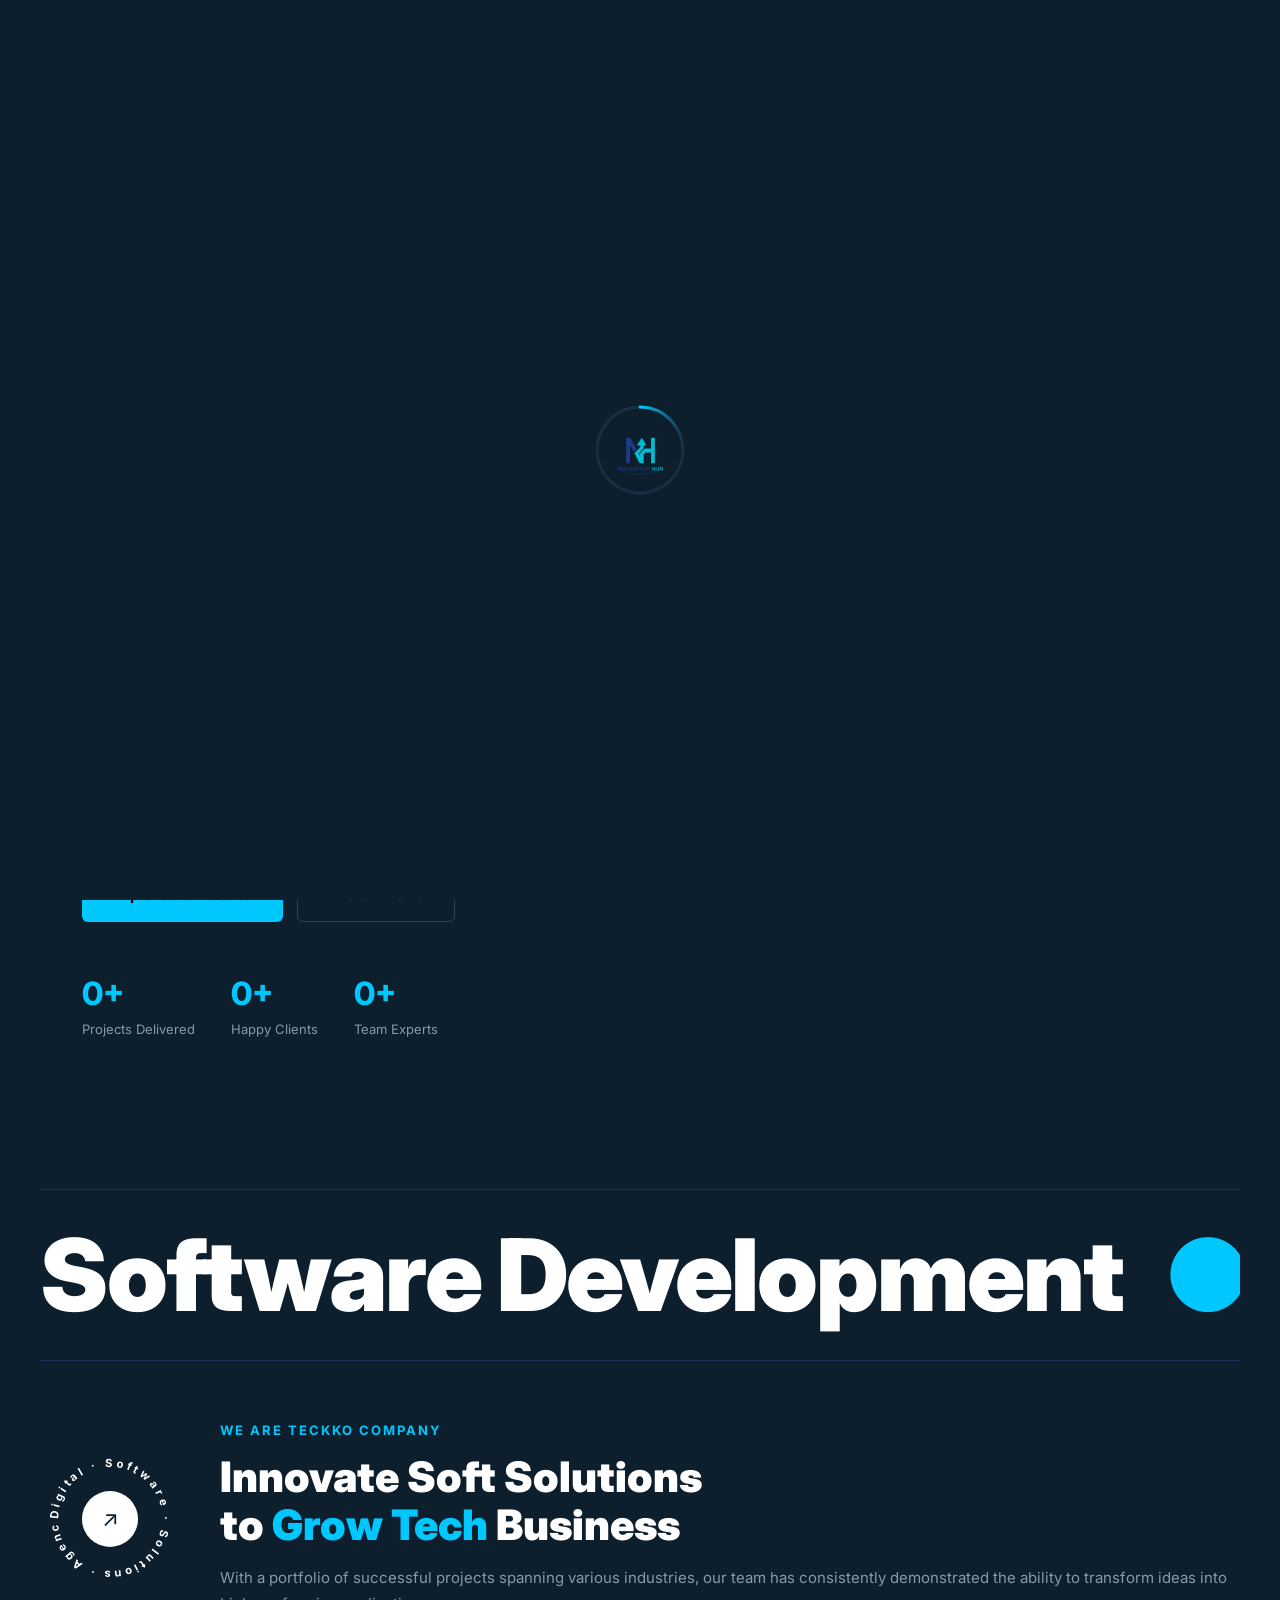
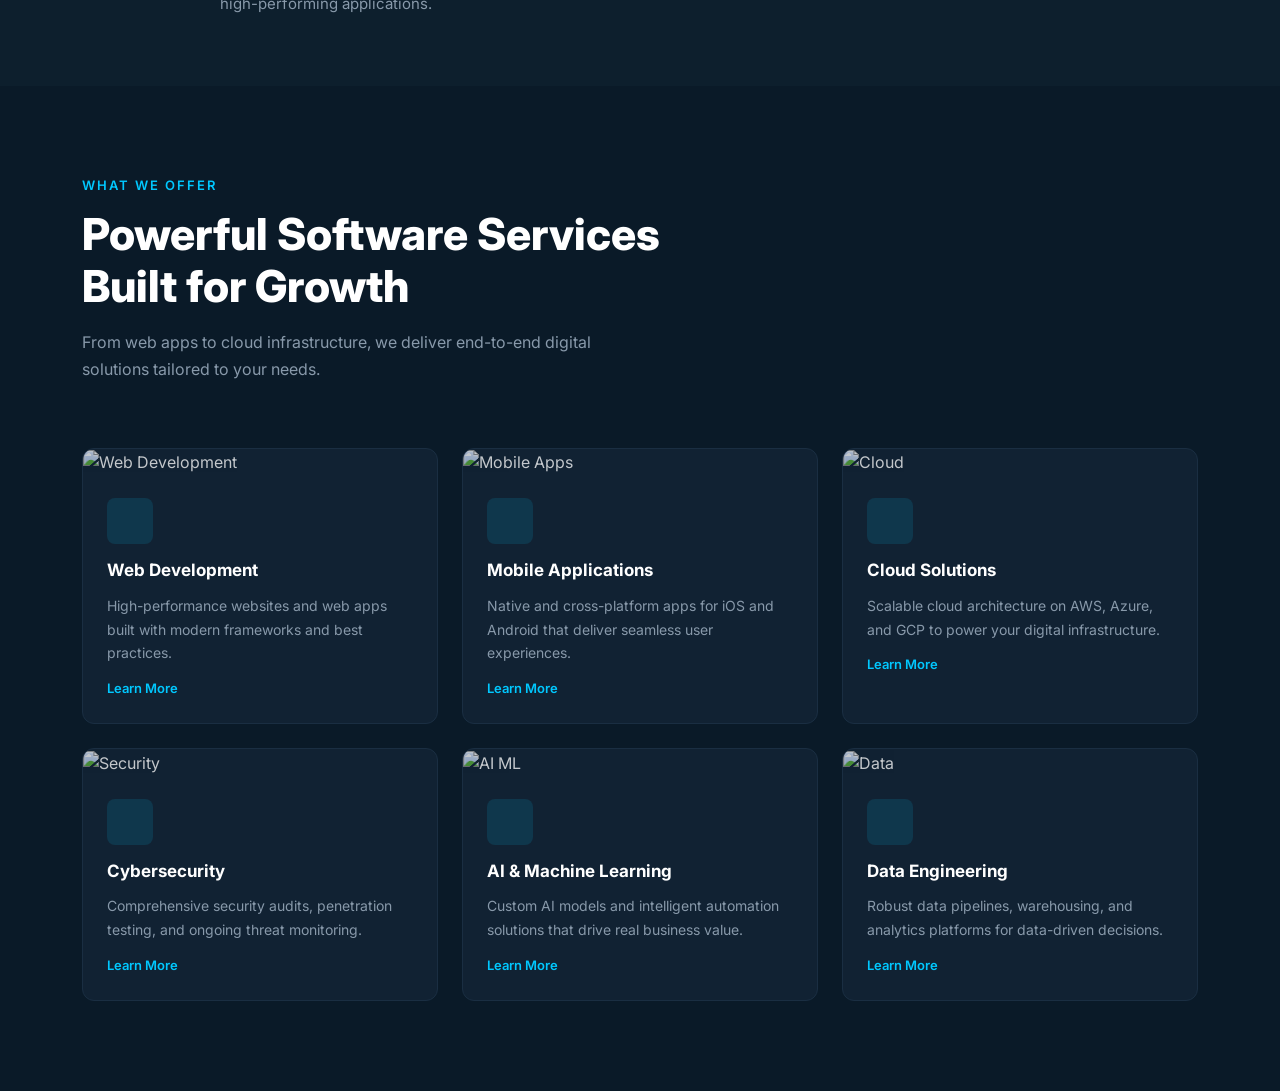
==== Home section/home.html @ bf0d8e9a "work on going" ====
<!DOCTYPE html>
<html lang="en">

<head>
    <meta charset="UTF-8">
    <meta name="viewport" content="width=device-width, initial-scale=1.0">
    <title>NovaStackhub – NextGen Software Innovators</title>
    <link rel="stylesheet" href="https://cdn.jsdelivr.net/npm/bootstrap@5.3.2/dist/css/bootstrap.min.css">
    <link rel="stylesheet" href="https://cdnjs.cloudflare.com/ajax/libs/tabler-icons/3.2.0/tabler-icons.min.css">
    <link href="https://fonts.googleapis.com/css2?family=Inter:wght@300;400;500;600;700&display=swap" rel="stylesheet">
    <link rel="stylesheet" href="home.css">
</head>

<body>
    <!-- LOADER -->
    <div id="loader">
        <div class="loader-ring">
            <svg width="96" height="96" viewBox="0 0 96 96">
                <defs>
                    <linearGradient id="rg" x1="0%" y1="0%" x2="100%" y2="0%">
                        <stop offset="0%" stop-color="#00c8ff" />
                        <stop offset="100%" stop-color="#00c8ff" stop-opacity="0" />
                    </linearGradient>
                </defs>
                <circle cx="48" cy="48" r="43" fill="none" stroke="#1a2e42" stroke-width="3" />
                <path d="M 48 5 A 43 43 0 0 1 91 48" fill="none" stroke="url(#rg)" stroke-width="3"
                    stroke-linecap="round" />
            </svg>
            <div class="loader-logo">
                <i class="ti ti-bolt"></i>
                <img src="logo.png" alt="NovaStackhub Logo" style="height: 75px; width: 75px; object-fit: contain;">
            </div>
        </div>
    </div>

    <!-- SIDE ICONS -->
    <div class="side-icons">
        <a href="#" class="side-icon-btn"><i class="ti ti-book"></i></a>
        <a href="#" class="side-icon-btn"><i class="ti ti-wifi"></i></a>
        <a href="#" class="side-icon-btn"><i class="ti ti-layout-grid"></i></a>
        <a href="#" class="side-icon-btn"><i class="ti ti-message-circle"></i></a>
    </div>

    <!-- TOP BAR -->
    <div id="topbar">
        <div class="container">
            <div class="d-flex justify-content-between align-items-center flex-wrap gap-2">
                <div class="d-flex gap-4 flex-wrap">
                    <span><i class="ti ti-map-pin me-1"></i>55 Main Street, Karachi, Pakistan</span>
                    <a href="https://infonovastackhub.com"><i class="ti ti-mail me-1"></i>infonovastackhub@gmail.com</a>
                    <a href="tel:+11234568899"><i class="ti ti-phone me-1"></i>+1 (123) 456 889</a>
                </div>
                <div class="d-flex gap-3 align-items-center">
                    <a href="#">Help</a><a href="#">Support</a><a href="#">FAQs</a>
                    <a href="#"><i class="ti ti-brand-facebook"></i></a>
                    <a href="#"><i class="ti ti-brand-x"></i></a>
                    <a href="#"><i class="ti ti-brand-linkedin"></i></a>
                    <a href="#"><i class="ti ti-brand-youtube"></i></a>
                </div>
            </div>
        </div>
    </div>

    <!-- NAVBAR -->
    <nav class="navbar navbar-expand-lg sticky-top">
        <div class="container">
            <a class="navbar-brand" href="#">
                <img src="logo.png" alt="NovaStackhub Logo"
                    style="height: 100px; width: auto; object-fit: contain; margin-right: 10px;">
                <span class="brand-text">NovaStackhub</span>
            </a>
            <button class="navbar-toggler" type="button" data-bs-toggle="collapse" data-bs-target="#navMenu">
                <span class="navbar-toggler-icon"></span>
            </button>
            <div class="collapse navbar-collapse" id="navMenu">
                <ul class="navbar-nav mx-auto">
                    <li class="nav-item"><a class="nav-link active" href="#hero">Home</a></li>
                    <li class="nav-item"><a class="nav-link" href="#about">About Us</a></li>
                    <li class="nav-item dropdown">
                        <a class="nav-link dropdown-toggle" href="#services" data-bs-toggle="dropdown">Services</a>
                        <ul class="dropdown-menu" style="background:#0d1f2d;border:1px solid #1a2e42;">
                            <li><a class="dropdown-item" href="#" style="color:#ccd;font-size:14px;">Web Development</a>
                            </li>
                            <li><a class="dropdown-item" href="#" style="color:#ccd;font-size:14px;">Mobile Apps</a>
                            </li>
                            <li><a class="dropdown-item" href="#" style="color:#ccd;font-size:14px;">Cloud Solutions</a>
                            </li>
                            <li><a class="dropdown-item" href="#" style="color:#ccd;font-size:14px;">Cybersecurity</a>
                            </li>
                        </ul>
                    </li>
                    <li class="nav-item"><a class="nav-link" href="#portfolio">Portfolio</a></li>
                    <li class="nav-item"><a class="nav-link" href="#blog">Blog</a></li>
                    <li class="nav-item"><a class="nav-link" href="#cta">Contact Us</a></li>
                </ul>
                <a href="#cta" class="btn-quote nav-link px-4">CONTACT US &rarr;</a>
            </div>
        </div>
    </nav>

    <!-- HERO -->
    <section id="hero">
        <div class="hero-bg-img"></div>
        <div class="hero-overlay"></div>
        <div class="hero-right-img"></div>
        <div class="container position-relative">
            <div class="row">
                <div class="col-lg-6">
                    <p class="hero-eyebrow fade-up">Welcome to NovaStackhub</p>
                    <h1 class="hero-title fade-up" style="transition-delay:.1s">
                        NextGen Software Innovators<br>and <span class="highlight">DIGITAL SOFT</span> Solutions
                    </h1>
                    <p class="hero-desc fade-up" style="transition-delay:.2s">We build powerful, scalable software
                        products that help businesses transform, grow, and lead in the digital age.</p>
                    <div class="hero-btns fade-up" style="transition-delay:.3s">
                        <button class="btn-primary-c">Explore Services &rarr;</button>
                        <button class="btn-outline-c"><i class="ti ti-player-play me-2"></i>Watch Demo</button>
                    </div>
                    <div class="hero-stats fade-up" style="transition-delay:.4s">
                        <div>
                            <div class="hero-stat-num" id="cnt1">0+</div>
                            <div class="hero-stat-label">Projects Delivered</div>
                        </div>
                        <div>
                            <div class="hero-stat-num" id="cnt2">0+</div>
                            <div class="hero-stat-label">Happy Clients</div>
                        </div>
                        <div>
                            <div class="hero-stat-num" id="cnt3">0+</div>
                            <div class="hero-stat-label">Team Experts</div>
                        </div>
                    </div>
                </div>
            </div>
        </div>
    </section>

    <!-- SCROLLING HEADLINE + ROTATING CIRCLE -->
    <div style="background:#0d1f2d; padding:60px 40px 70px; overflow:hidden;">

        <!-- Marquee Headline -->
        <div
            style="overflow:hidden; white-space:nowrap; border-top:1px solid #1a3050; border-bottom:1px solid #1a3050; padding:10px 0; margin-bottom:60px;">
            <span
                style="display:inline-block; animation:marquee 20s linear infinite; font-size:clamp(52px,9vw,100px); font-weight:900; color:#fff; letter-spacing:-2px;">
                Software Development <span style="color:#00c8ff; margin:0 24px;">●</span> Digital Solutions <span
                    style="color:#00c8ff; margin:0 24px;">●</span> NextGen Technology <span
                    style="color:#00c8ff; margin:0 24px;">●</span> Software Development <span
                    style="color:#00c8ff; margin:0 24px;">●</span> Digital Solutions <span
                    style="color:#00c8ff; margin:0 24px;">●</span> NextGen Technology <span
                    style="color:#00c8ff; margin:0 24px;">●</span>
            </span>
        </div>

        <!-- Circle + Text -->
        <div style="display:flex; align-items:center; gap:40px; flex-wrap:wrap;">
            <div style="position:relative; width:140px; height:140px; flex-shrink:0;">
                <div style="position:absolute; inset:0; animation:spin 9s linear infinite;">
                    <svg width="140" height="140" viewBox="0 0 140 140">
                        <defs>
                            <path id="cp" d="M 70,70 m -52,0 a 52,52 0 1,1 104,0 a 52,52 0 1,1 -104,0" />
                        </defs>
                        <text font-size="11.2" font-family="Inter,sans-serif" font-weight="700" fill="#ffffff"
                            letter-spacing="3.2">
                            <textPath href="#cp">Digital · Software · Solutions · Agency · </textPath>
                        </text>
                    </svg>
                </div>
                <div style="position:absolute; inset:0; display:flex; align-items:center; justify-content:center;">
                    <a href="#"
                        style="width:56px; height:56px; border-radius:50%; background:#fff; display:flex; align-items:center; justify-content:center; font-size:22px; color:#0d1f2d; text-decoration:none;">↗</a>
                </div>
            </div>
            <div style="flex:1; min-width:220px;">
                <div
                    style="font-size:13px; font-weight:700; color:#00c8ff; letter-spacing:2px; text-transform:uppercase; margin-bottom:12px;">
                    We Are Teckko Company</div>
                <div
                    style="font-size:clamp(26px,4vw,42px); font-weight:900; color:#fff; line-height:1.15; margin-bottom:16px;">
                    Innovate Soft Solutions<br>to <span style="color:#00c8ff;">Grow Tech</span> Business</div>
                <div style="font-size:15px; color:#8899aa; line-height:1.7;">With a portfolio of successful projects
                    spanning various industries, our team has consistently demonstrated the ability to transform ideas
                    into high-performing applications.</div>
            </div>
        </div>
    </div>

    <!-- CLIENTS
    <div id="clients">
        <div class="container">
            <div class="d-flex justify-content-between align-items-center flex-wrap gap-4">
                <img src="https://assets.streamlinehq.com/image/private/w_50,h_50,ar_1/f_auto/v1/icons/3/google-hxlxemrfsog5qd3gy7ykml.png/google-ap7owd7tyqa9kklany80e.png?_a=DATAiZAAZAA0"
                    class="client-logo" alt="Google">
                <img src="https://assets.streamlinehq.com/image/private/w_50,h_50,ar_1/f_auto/v1/icons/1/aws-p6uhslxapkcul44oz9p9c.png/aws-gbjt9gv5a2k6sa2slac0u.png?_a=DATAiZAAZAA0"
                    class="client-logo" alt="Amazon">
                <img src="https://assets.streamlinehq.com/image/private/w_50,h_50,ar_1/f_auto/v1/icons/4/microsoft-84ereg2icvdy6lij6v9sm.png/microsoft-jby4c80zpsasr3r6lzf22b.png?_a=DATAiZAAZAA0"
                    class="client-logo" alt="Microsoft" style="height: 70px;">
                <img src=""
                    class="client-logo" alt="Netflix">
                <img src=""
                    class="client-logo" alt="IBM">
                <img src=""
                    class="client-logo" style="height:50px;" alt="Apple">
            </div>
        </div>
    </div> -->

    <!-- SERVICES -->
    <section id="services">
        <div class="container">
            <div class="row mb-5">
                <div class="col-lg-7 fade-up">
                    <p class="section-eyebrow">What We Offer</p>
                    <h2 class="section-title">Powerful Software Services<br>Built for Growth</h2>
                    <p class="section-desc">From web apps to cloud infrastructure, we deliver end-to-end digital
                        solutions tailored to your needs.</p>
                </div>
            </div>
            <div class="row g-4">
                <div class="col-md-6 col-lg-4 fade-up">
                    <div class="service-card">
                        <img src="https://images.unsplash.com/photo-1547658719-da2b51169166?w=600&q=80"
                            class="service-card-img" alt="Web Development">
                        <div class="service-card-body">
                            <div class="service-icon"><i class="ti ti-code"></i></div>
                            <div class="service-title">Web Development</div>
                            <div class="service-desc">High-performance websites and web apps built with modern
                                frameworks and best practices.</div>
                            <a href="#" class="service-link">Learn More <i class="ti ti-arrow-right"></i></a>
                        </div>
                    </div>
                </div>
                <div class="col-md-6 col-lg-4 fade-up" style="transition-delay:.1s">
                    <div class="service-card">
                        <img src="https://images.unsplash.com/photo-1512941937669-90a1b58e7e9c?w=600&q=80"
                            class="service-card-img" alt="Mobile Apps">
                        <div class="service-card-body">
                            <div class="service-icon"><i class="ti ti-device-mobile"></i></div>
                            <div class="service-title">Mobile Applications</div>
                            <div class="service-desc">Native and cross-platform apps for iOS and Android that deliver
                                seamless user experiences.</div>
                            <a href="#" class="service-link">Learn More <i class="ti ti-arrow-right"></i></a>
                        </div>
                    </div>
                </div>
                <div class="col-md-6 col-lg-4 fade-up" style="transition-delay:.2s">
                    <div class="service-card">
                        <img src="https://images.unsplash.com/photo-1544197150-b99a580bb7a8?w=600&q=80"
                            class="service-card-img" alt="Cloud">
                        <div class="service-card-body">
                            <div class="service-icon"><i class="ti ti-cloud"></i></div>
                            <div class="service-title">Cloud Solutions</div>
                            <div class="service-desc">Scalable cloud architecture on AWS, Azure, and GCP to power your
                                digital infrastructure.</div>
                            <a href="#" class="service-link">Learn More <i class="ti ti-arrow-right"></i></a>
                        </div>
                    </div>
                </div>
                <div class="col-md-6 col-lg-4 fade-up" style="transition-delay:.1s">
                    <div class="service-card">
                        <img src="https://images.unsplash.com/photo-1563986768494-4dee2763ff3f?w=600&q=80"
                            class="service-card-img" alt="Security">
                        <div class="service-card-body">
                            <div class="service-icon"><i class="ti ti-shield-lock"></i></div>
                            <div class="service-title">Cybersecurity</div>
                            <div class="service-desc">Comprehensive security audits, penetration testing, and ongoing
                                threat monitoring.</div>
                            <a href="#" class="service-link">Learn More <i class="ti ti-arrow-right"></i></a>
                        </div>
                    </div>
                </div>
                <div class="col-md-6 col-lg-4 fade-up" style="transition-delay:.2s">
                    <div class="service-card">
                        <img src="https://images.unsplash.com/photo-1677442135703-1787eea5ce01?w=600&q=80"
                            class="service-card-img" alt="AI ML">
                        <div class="service-card-body">
                            <div class="service-icon"><i class="ti ti-cpu"></i></div>
                            <div class="service-title">AI & Machine Learning</div>
                            <div class="service-desc">Custom AI models and intelligent automation solutions that drive
                                real business value.</div>
                            <a href="#" class="service-link">Learn More <i class="ti ti-arrow-right"></i></a>
                        </div>
                    </div>
                </div>
                <div class="col-md-6 col-lg-4 fade-up" style="transition-delay:.3s">
                    <div class="service-card">
                        <img src="https://images.unsplash.com/photo-1558494949-ef010cbdcc31?w=600&q=80"
                            class="service-card-img" alt="Data">
                        <div class="service-card-body">
                            <div class="service-icon"><i class="ti ti-database"></i></div>
                            <div class="service-title">Data Engineering</div>
                            <div class="service-desc">Robust data pipelines, warehousing, and analytics platforms for
                                data-driven decisions.</div>
                            <a href="#" class="service-link">Learn More <i class="ti ti-arrow-right"></i></a>
                        </div>
                    </div>
                </div>
            </div>
        </div>
    </section>
<!-- SCROLL PROGRESS BUTTON -->
<div id="scrollProgressBtn" style="position:fixed; bottom:28px; right:28px; width:54px; height:54px; cursor:pointer; z-index:999; display:none;" onclick="handleScrollBtn()">
  <svg width="54" height="54" viewBox="0 0 54 54" style="transform:rotate(-90deg);">
    <circle cx="27" cy="27" r="23" fill="none" stroke="#1a3050" stroke-width="3"/>
    <circle id="pgRing" cx="27" cy="23" r="23" fill="none" stroke="#00c8ff" stroke-width="3"
      stroke-linecap="round" stroke-dasharray="144.5" stroke-dashoffset="144.5"
      style="transition:stroke-dashoffset .1s linear;"/>
    <circle cx="27" cy="27" r="18" fill="#1a2e42"/>
    <path id="pgArrow" d="M27 20 L27 34 M21 26 L27 20 L33 26"
      stroke="#fff" stroke-width="2.2" stroke-linecap="round" stroke-linejoin="round" fill="none"
      style="transform-origin:center; transform:rotate(90deg);"/>
  </svg>
</div>

<script>
  const pgRing = document.getElementById('pgRing');
  const pgArrow = document.getElementById('pgArrow');
  const pgBtn = document.getElementById('scrollProgressBtn');
  const circ = 144.5;
  let pgPct = 0;

  window.addEventListener('scroll', () => {
    const scrollTop = window.scrollY;
    const maxScroll = document.body.scrollHeight - window.innerHeight;
    pgPct = Math.round((scrollTop / maxScroll) * 100);
    pgBtn.style.display = scrollTop > 100 ? 'block' : 'none';
    pgRing.style.strokeDashoffset = circ - (pgPct / 100) * circ;
    pgArrow.setAttribute('d', pgPct >= 95
      ? 'M27 34 L27 20 M21 28 L27 34 L33 28'
      : 'M27 20 L27 34 M21 26 L27 20 L33 26');
  });

  function handleScrollBtn() {
    window.scrollTo({ top: pgPct >= 95 ? 0 : window.scrollY + 400, behavior: 'smooth' });
  }
</script>
    <script src="https://cdn.jsdelivr.net/npm/bootstrap@5.3.2/dist/js/bootstrap.bundle.min.js"></script>
    <script src="home.js"></script>
</body>

</html>
---- Home section/home.css ----
:root {
      --cyan: #00c8ff;
      --bg-dark: #0d1f2d;
      --bg-nav: #0b1a26;
      --bg-card: #112233;
      --text-muted: #8899aa;
      --white: #ffffff;
  }

  * {
      margin: 0;
      padding: 0;
      box-sizing: border-box;
  }

  body {
      font-family: 'Inter', sans-serif;
      background: var(--bg-dark);
      color: var(--white);
      overflow-x: hidden;
  }

  /* LOADER */
  #loader {
      position: fixed;
      inset: 0;
      background: var(--bg-dark);
      display: flex;
      align-items: center;
      justify-content: center;
      z-index: 9999;
      transition: opacity .7s ease, visibility .7s ease;
  }

  #loader.hidden {
      opacity: 0;
      visibility: hidden;
  }

  .loader-ring {
      position: relative;
      width: 96px;
      height: 96px;
      display: flex;
      align-items: center;
      justify-content: center;
  }

  .loader-ring svg {
      position: absolute;
      top: 0;
      left: 0;
      animation: spin 1.4s linear infinite;
  }

  .loader-logo {
      color: var(--cyan);
      font-size: 30px;
  }

  @keyframes spin {
      to {
          transform: rotate(360deg);
      }
  }

  /* TOP BAR */
  #topbar {
      background: #080f17;
      font-size: 13px;
      color: var(--text-muted);
      padding: 8px 0;
      border-bottom: 1px solid #1a2e42;
  }

  #topbar a {
      color: var(--text-muted);
      text-decoration: none;
  }

  #topbar a:hover {
      color: var(--cyan);
  }

  /* NAVBAR */
  .navbar {
      background: var(--bg-nav) !important;
      border-bottom: 1px solid #1a2e42;
      padding: 0;
  }

  .navbar-brand {
      display: flex;
      align-items: center;
      gap: 8px;
      font-weight: 700;
      font-size: 22px;
      color: var(--white) !important;
      padding: 14px 0;
  }

  .brand-icon {
      color: var(--cyan);
      font-size: 26px;
      height: 80px;
      width:
          80px;
  }

  .nav-link {
      color: #ccd !important;
      font-size: 14px;
      font-weight: 500;
      padding: 22px 14px !important;
      position: relative;
  }

  .nav-link.active,
  .nav-link:hover {
      color: var(--cyan) !important;
  }

  .nav-link.active::after {
      content: '';
      position: absolute;
      bottom: 0;
      left: 14px;
      right: 14px;
      height: 3px;
      background: var(--cyan);
      border-radius: 2px 2px 0 0;
  }

  .btn-quote {
      background: var(--cyan);
      color: #000 !important;
      font-weight: 600;
      font-size: 14px;
      border: none;
      border-radius: 6px;
      padding: 10px 22px !important;
      transition: all .2s;
  }

  .btn-quote:hover {
      background: #00aadd;
      transform: translateY(-1px);
  }

  .navbar-toggler {
      border: 1px solid #334455;
  }

  .navbar-toggler-icon {
      filter: invert(1);
  }

  /* HERO */
  #hero {
      min-height: 92vh;
      position: relative;
      overflow: hidden;
      display: flex;
      align-items: center;
  }

  .hero-bg-img {
      position: absolute;
      inset: 0;
      background: url('https://images.unsplash.com/photo-1518770660439-4636190af475?w=1600&q=80') center/cover no-repeat;
      opacity: .08;
  }

  .hero-overlay {
      position: absolute;
      inset: 0;
      background: linear-gradient(90deg, #0d1f2d 55%, transparent 100%);
  }

  .hero-right-img {
      position: absolute;
      right: 0;
      top: 0;
      bottom: 0;
      width: 48%;
      background: url('https://images.unsplash.com/photo-1551434678-e076c223a692?w=900&q=80') center/cover no-repeat;
      clip-path: polygon(12% 0, 100% 0, 100% 100%, 0% 100%);
      opacity: .55;
  }

  .hero-right-img::after {
      content: '';
      position: absolute;
      inset: 0;
      background: linear-gradient(90deg, var(--bg-dark) 0%, transparent 40%);
  }

  .hero-eyebrow {
      font-size: 14px;
      font-weight: 500;
      color: var(--text-muted);
      letter-spacing: .5px;
      margin-bottom: 18px;
  }

  .hero-title {
      font-size: clamp(36px, 5.5vw, 68px);
      font-weight: 800;
      line-height: 1.1;
      margin-bottom: 28px;
  }

  .hero-title .highlight {
      display: inline-block;
      border: 2px solid #5a6a7a;
      padding: 0 12px;
  }

  .hero-desc {
      font-size: 17px;
      color: var(--text-muted);
      max-width: 500px;
      line-height: 1.7;
      margin-bottom: 36px;
  }

  .hero-btns {
      display: flex;
      gap: 14px;
      flex-wrap: wrap;
  }

  .btn-primary-c {
      background: var(--cyan);
      color: #000;
      font-weight: 700;
      font-size: 15px;
      border: none;
      border-radius: 6px;
      padding: 14px 30px;
      transition: all .2s;
      cursor: pointer;
  }

  .btn-primary-c:hover {
      background: #00aadd;
      transform: translateY(-2px);
  }

  .btn-outline-c {
      background: transparent;
      color: var(--white);
      font-weight: 600;
      font-size: 15px;
      border: 1.5px solid #334455;
      border-radius: 6px;
      padding: 14px 28px;
      transition: all .2s;
      cursor: pointer;
  }

  .btn-outline-c:hover {
      border-color: var(--cyan);
      color: var(--cyan);
  }

  .hero-stats {
      display: flex;
      gap: 36px;
      margin-top: 48px;
      flex-wrap: wrap;
  }

  .hero-stat-num {
      font-size: 32px;
      font-weight: 800;
      color: var(--cyan);
  }

  .hero-stat-label {
      font-size: 13px;
      color: var(--text-muted);
      margin-top: 2px;
  }

  /* CLIENTS BAR */
  /* #clients {
      background: #090f17;
      border-top: 1px solid #1a2e42;
      border-bottom: 1px solid #1a2e42;
      padding: 30px 0;
  }

  .client-logo {
      height: 50px;
      opacity: 1;
      filter: none;
      transition: opacity .2s;
  }

  .client-logo:hover {
      opacity: 1;
  } */

  @keyframes marquee {
      from {
          transform: translateX(0)
      }

      to {
          transform: translateX(-50%)
      }
  }

  @keyframes spin {
      to {
          transform: rotate(360deg)
      }
  }

  /* SECTION COMMON */
  section {
      padding: 90px 0;
  }

  .section-eyebrow {
      font-size: 13px;
      font-weight: 600;
      color: var(--cyan);
      letter-spacing: 2px;
      text-transform: uppercase;
      margin-bottom: 12px;
  }

  .section-title {
      font-size: clamp(28px, 4vw, 44px);
      font-weight: 800;
      line-height: 1.2;
      margin-bottom: 16px;
  }

  .section-desc {
      font-size: 16px;
      color: var(--text-muted);
      max-width: 540px;
      line-height: 1.7;
  }

  /* SERVICES */
  #services {
      background: #0a1a28;
  }

  .service-card {
      background: var(--bg-card);
      border: 1px solid #1a2e42;
      border-radius: 12px;
      overflow: hidden;
      transition: transform .25s, border-color .25s;
      height: 100%;
  }

  .service-card:hover {
      transform: translateY(-6px);
      border-color: var(--cyan);
  }

  .service-card-img {
      width: 100%;
      height: 180px;
      object-fit: cover;
      opacity: .75;
      transition: opacity .3s;
  }

  .service-card:hover .service-card-img {
      opacity: 1;
  }

  .service-card-body {
      padding: 24px;
  }

  .service-icon {
      width: 46px;
      height: 46px;
      background: rgba(0, 200, 255, .12);
      border-radius: 8px;
      display: flex;
      align-items: center;
      justify-content: center;
      margin-bottom: 14px;
      font-size: 22px;
      color: var(--cyan);
  }

  .service-title {
      font-size: 17px;
      font-weight: 700;
      margin-bottom: 10px;
  }

  .service-desc {
      font-size: 14px;
      color: var(--text-muted);
      line-height: 1.7;
  }

  .service-link {
      font-size: 13px;
      color: var(--cyan);
      text-decoration: none;
      font-weight: 600;
      margin-top: 14px;
      display: inline-flex;
      align-items: center;
      gap: 5px;
  }

  /* ABOUT */
  .about-img-wrap {
      position: relative;
  }

  .about-main-img {
      width: 100%;
      border-radius: 16px;
      height: 420px;
      object-fit: cover;
  }

  .about-float-img {
      position: absolute;
      bottom: -28px;
      right: -28px;
      width: 190px;
      height: 150px;
      object-fit: cover;
      border-radius: 12px;
      border: 4px solid var(--bg-dark);
  }

  .about-badge {
      position: absolute;
      top: 24px;
      left: 24px;
      background: rgba(0, 0, 0, .65);
      backdrop-filter: blur(6px);
      border: 1px solid rgba(0, 200, 255, .25);
      border-radius: 10px;
      padding: 12px 18px;
  }

  .about-badge-num {
      font-size: 26px;
      font-weight: 800;
      color: var(--cyan);
  }

  .about-badge-label {
      font-size: 12px;
      color: var(--text-muted);
  }

  .why-card {
      display: flex;
      gap: 16px;
      align-items: flex-start;
      margin-bottom: 26px;
  }

  .why-icon {
      width: 42px;
      height: 42px;
      border-radius: 8px;
      background: rgba(0, 200, 255, .1);
      display: flex;
      align-items: center;
      justify-content: center;
      font-size: 20px;
      color: var(--cyan);
      flex-shrink: 0;
  }

  .why-title {
      font-size: 15px;
      font-weight: 700;
      margin-bottom: 5px;
  }

  .why-text {
      font-size: 14px;
      color: var(--text-muted);
      line-height: 1.65;
  }

  /* PORTFOLIO */
  #portfolio {
      background: #0a1a28;
  }

  .portfolio-card {
      position: relative;
      border-radius: 12px;
      overflow: hidden;
  }

  .portfolio-img {
      width: 100%;
      height: 240px;
      object-fit: cover;
      transition: transform .4s;
  }

  .portfolio-card:hover .portfolio-img {
      transform: scale(1.06);
  }

  .portfolio-overlay {
      position: absolute;
      inset: 0;
      background: linear-gradient(to top, rgba(0, 0, 0, .85) 0%, transparent 60%);
      opacity: 0;
      transition: opacity .3s;
      display: flex;
      align-items: flex-end;
      padding: 20px;
  }

  .portfolio-card:hover .portfolio-overlay {
      opacity: 1;
  }

  .portfolio-tag {
      background: var(--cyan);
      color: #000;
      font-size: 11px;
      font-weight: 700;
      padding: 3px 10px;
      border-radius: 20px;
      margin-bottom: 6px;
      display: inline-block;
  }

  .portfolio-name {
      font-size: 16px;
      font-weight: 700;
  }

  /* TEAM */
  .team-card {
      background: var(--bg-card);
      border: 1px solid #1a2e42;
      border-radius: 12px;
      overflow: hidden;
      text-align: center;
      transition: transform .25s, border-color .25s;
  }

  .team-card:hover {
      transform: translateY(-5px);
      border-color: var(--cyan);
  }

  .team-img {
      width: 100%;
      height: 220px;
      object-fit: cover;
      object-position: top;
  }

  .team-body {
      padding: 20px;
  }

  .team-name {
      font-size: 16px;
      font-weight: 700;
      margin-bottom: 4px;
  }

  .team-role {
      font-size: 13px;
      color: var(--cyan);
      margin-bottom: 12px;
  }

  .team-socials a {
      color: var(--text-muted);
      font-size: 17px;
      margin: 0 5px;
      text-decoration: none;
      transition: color .2s;
  }

  .team-socials a:hover {
      color: var(--cyan);
  }

  /* TESTIMONIALS */
  #testimonials {
      background: var(--bg-dark);
  }

  .testimonial-card {
      background: var(--bg-card);
      border: 1px solid #1a2e42;
      border-radius: 12px;
      padding: 28px;
      height: 100%;
  }

  .testi-stars {
      color: var(--cyan);
      font-size: 15px;
      margin-bottom: 14px;
  }

  .testi-text {
      font-size: 15px;
      color: var(--text-muted);
      line-height: 1.7;
      margin-bottom: 20px;
      font-style: italic;
  }

  .testi-author {
      display: flex;
      align-items: center;
      gap: 12px;
  }

  .testi-avatar-img {
      width: 46px;
      height: 46px;
      border-radius: 50%;
      object-fit: cover;
      border: 2px solid rgba(0, 200, 255, .25);
  }

  .testi-name {
      font-weight: 700;
      font-size: 14px;
  }

  .testi-role {
      font-size: 12px;
      color: var(--text-muted);
  }

  /* BLOG */
  #blog {
      background: #0a1a28;
  }

  .blog-card {
      background: var(--bg-card);
      border: 1px solid #1a2e42;
      border-radius: 12px;
      overflow: hidden;
      transition: transform .25s, border-color .25s;
      height: 100%;
  }

  .blog-card:hover {
      transform: translateY(-5px);
      border-color: var(--cyan);
  }

  .blog-img {
      width: 100%;
      height: 190px;
      object-fit: cover;
  }

  .blog-body {
      padding: 22px;
  }

  .blog-tag {
      font-size: 11px;
      font-weight: 700;
      color: var(--cyan);
      letter-spacing: 1px;
      text-transform: uppercase;
      margin-bottom: 10px;
  }

  .blog-title {
      font-size: 16px;
      font-weight: 700;
      line-height: 1.4;
      margin-bottom: 10px;
  }

  .blog-meta {
      font-size: 12px;
      color: var(--text-muted);
  }

  .blog-link {
      font-size: 13px;
      color: var(--cyan);
      text-decoration: none;
      font-weight: 600;
      margin-top: 14px;
      display: inline-flex;
      align-items: center;
      gap: 5px;
  }

  /* CTA */
  #cta {
      position: relative;
      overflow: hidden;
      border-top: 1px solid #1a3050;
      border-bottom: 1px solid #1a3050;
      padding: 100px 0;
  }

  #cta .cta-bg {
      position: absolute;
      inset: 0;
      background: url('https://images.unsplash.com/photo-1451187580459-43490279c0fa?w=1400&q=80') center/cover no-repeat;
      opacity: .08;
  }

  #cta .cta-overlay {
      position: absolute;
      inset: 0;
      background: #0a1e30dd;
  }

  /* FOOTER */
  footer {
      background: #080f17;
      border-top: 1px solid #1a2e42;
      padding: 60px 0 24px;
  }

  .footer-brand {
      font-size: 22px;
      font-weight: 700;
      display: flex;
      align-items: center;
      gap: 8px;
      margin-bottom: 12px;
  }

  .footer-desc {
      font-size: 14px;
      color: var(--text-muted);
      line-height: 1.7;
      max-width: 280px;
  }

  .footer-heading {
      font-size: 13px;
      font-weight: 700;
      letter-spacing: 1.5px;
      text-transform: uppercase;
      color: var(--text-muted);
      margin-bottom: 16px;
  }

  .footer-link {
      display: block;
      font-size: 14px;
      color: #aabbcc;
      text-decoration: none;
      margin-bottom: 10px;
      transition: color .2s;
  }

  .footer-link:hover {
      color: var(--cyan);
  }

  .footer-bottom {
      border-top: 1px solid #1a2e42;
      padding-top: 22px;
      margin-top: 40px;
      font-size: 13px;
      color: var(--text-muted);
  }

  .social-icon {
      width: 36px;
      height: 36px;
      border-radius: 8px;
      border: 1px solid #1a2e42;
      display: inline-flex;
      align-items: center;
      justify-content: center;
      color: var(--text-muted);
      font-size: 17px;
      margin-right: 8px;
      transition: all .2s;
      text-decoration: none;
  }

  .social-icon:hover {
      border-color: var(--cyan);
      color: var(--cyan);
  }

  /* SIDE ICONS */
  .side-icons {
      position: fixed;
      right: 18px;
      top: 50%;
      transform: translateY(-50%);
      display: flex;
      flex-direction: column;
      gap: 10px;
      z-index: 100;
  }

  .side-icon-btn {
      width: 36px;
      height: 36px;
      background: #112233;
      border: 1px solid #1a2e42;
      border-radius: 8px;
      display: flex;
      align-items: center;
      justify-content: center;
      color: var(--text-muted);
      font-size: 17px;
      cursor: pointer;
      transition: all .2s;
      text-decoration: none;
  }

  .side-icon-btn:hover {
      border-color: var(--cyan);
      color: var(--cyan);
  }

  /* ANIMATIONS */
  .fade-up {
      opacity: 0;
      transform: translateY(28px);
      transition: opacity .65s ease, transform .65s ease;
  }

  .fade-up.visible {
      opacity: 1;
      transform: translateY(0);
  }

  @media (max-width: 768px) {
      #hero {
          min-height: auto;
          padding: 100px 0 70px;
      }

      .hero-right-img {
          display: none;
      }

      .side-icons {
          display: none;
      }

      .about-float-img {
          display: none;
      }

      #topbar .d-flex {
          flex-wrap: wrap;
          gap: 8px;
          font-size: 12px;
      }
  }
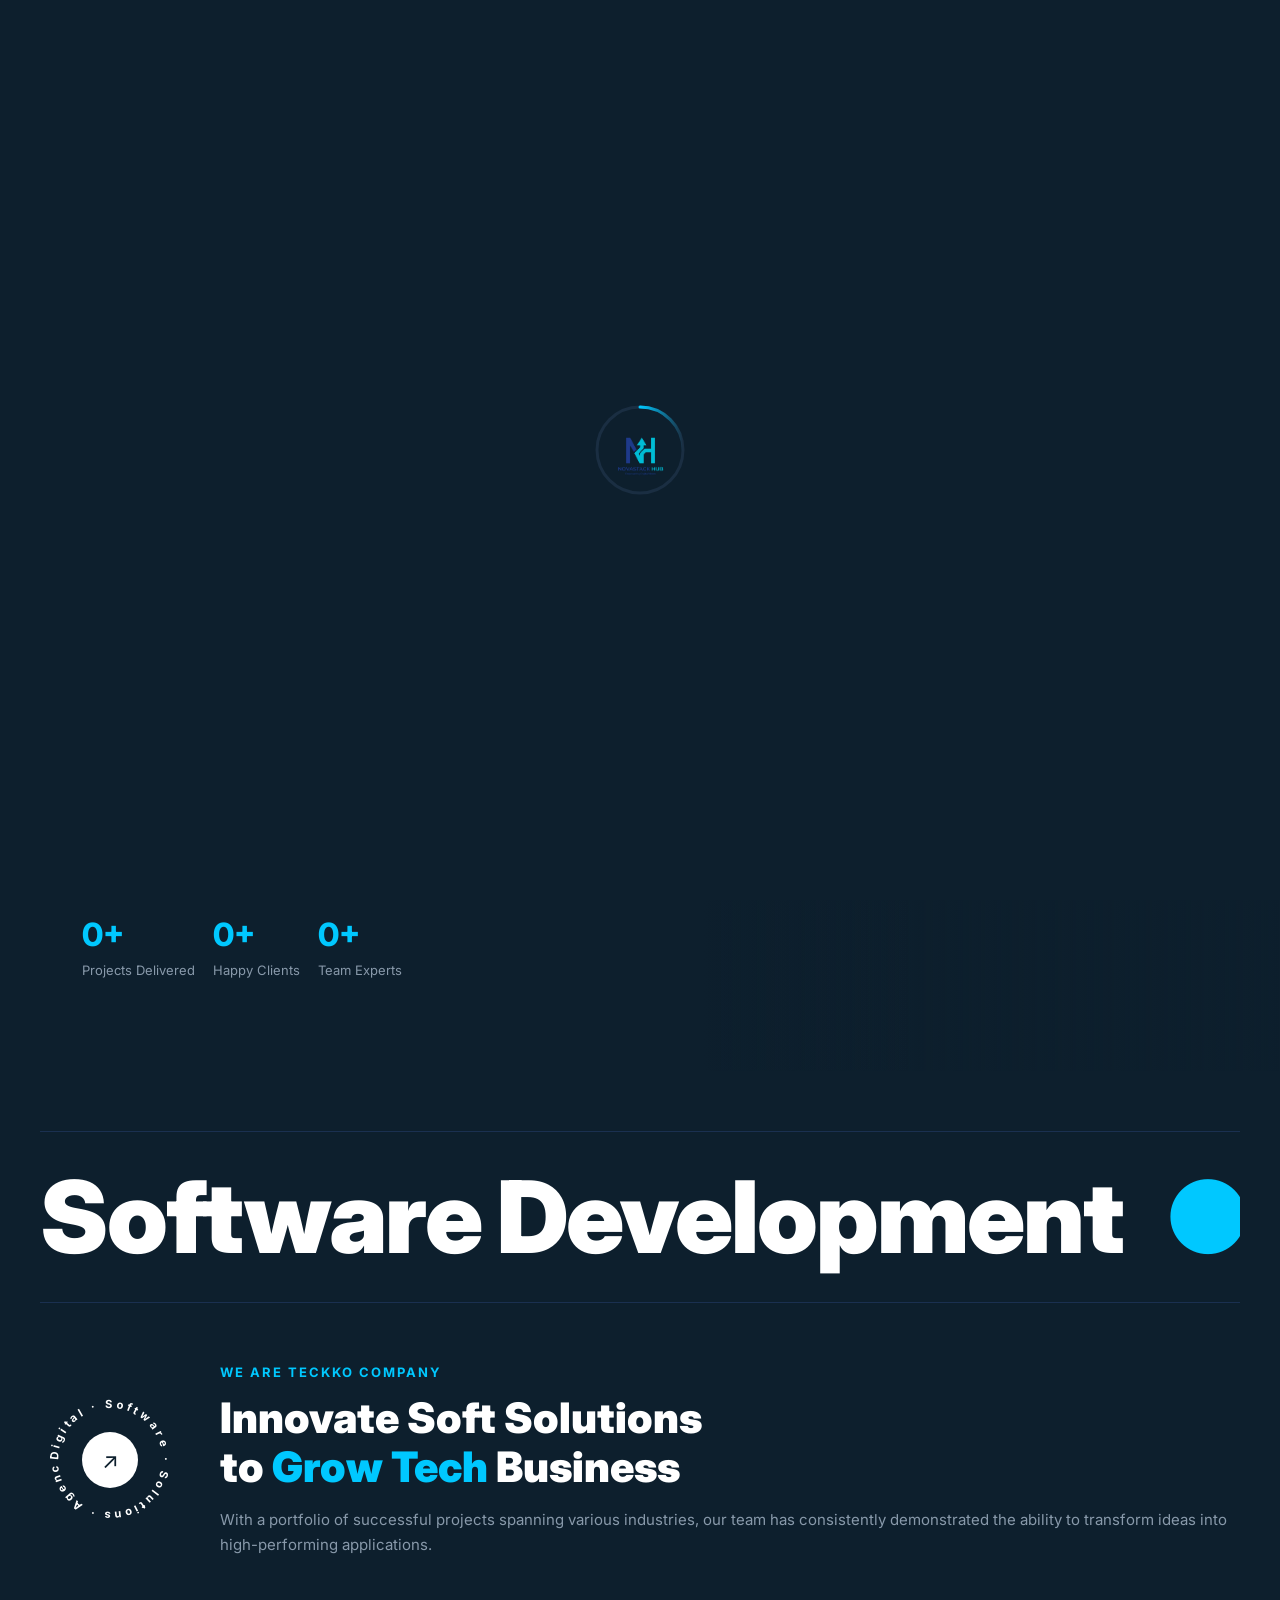
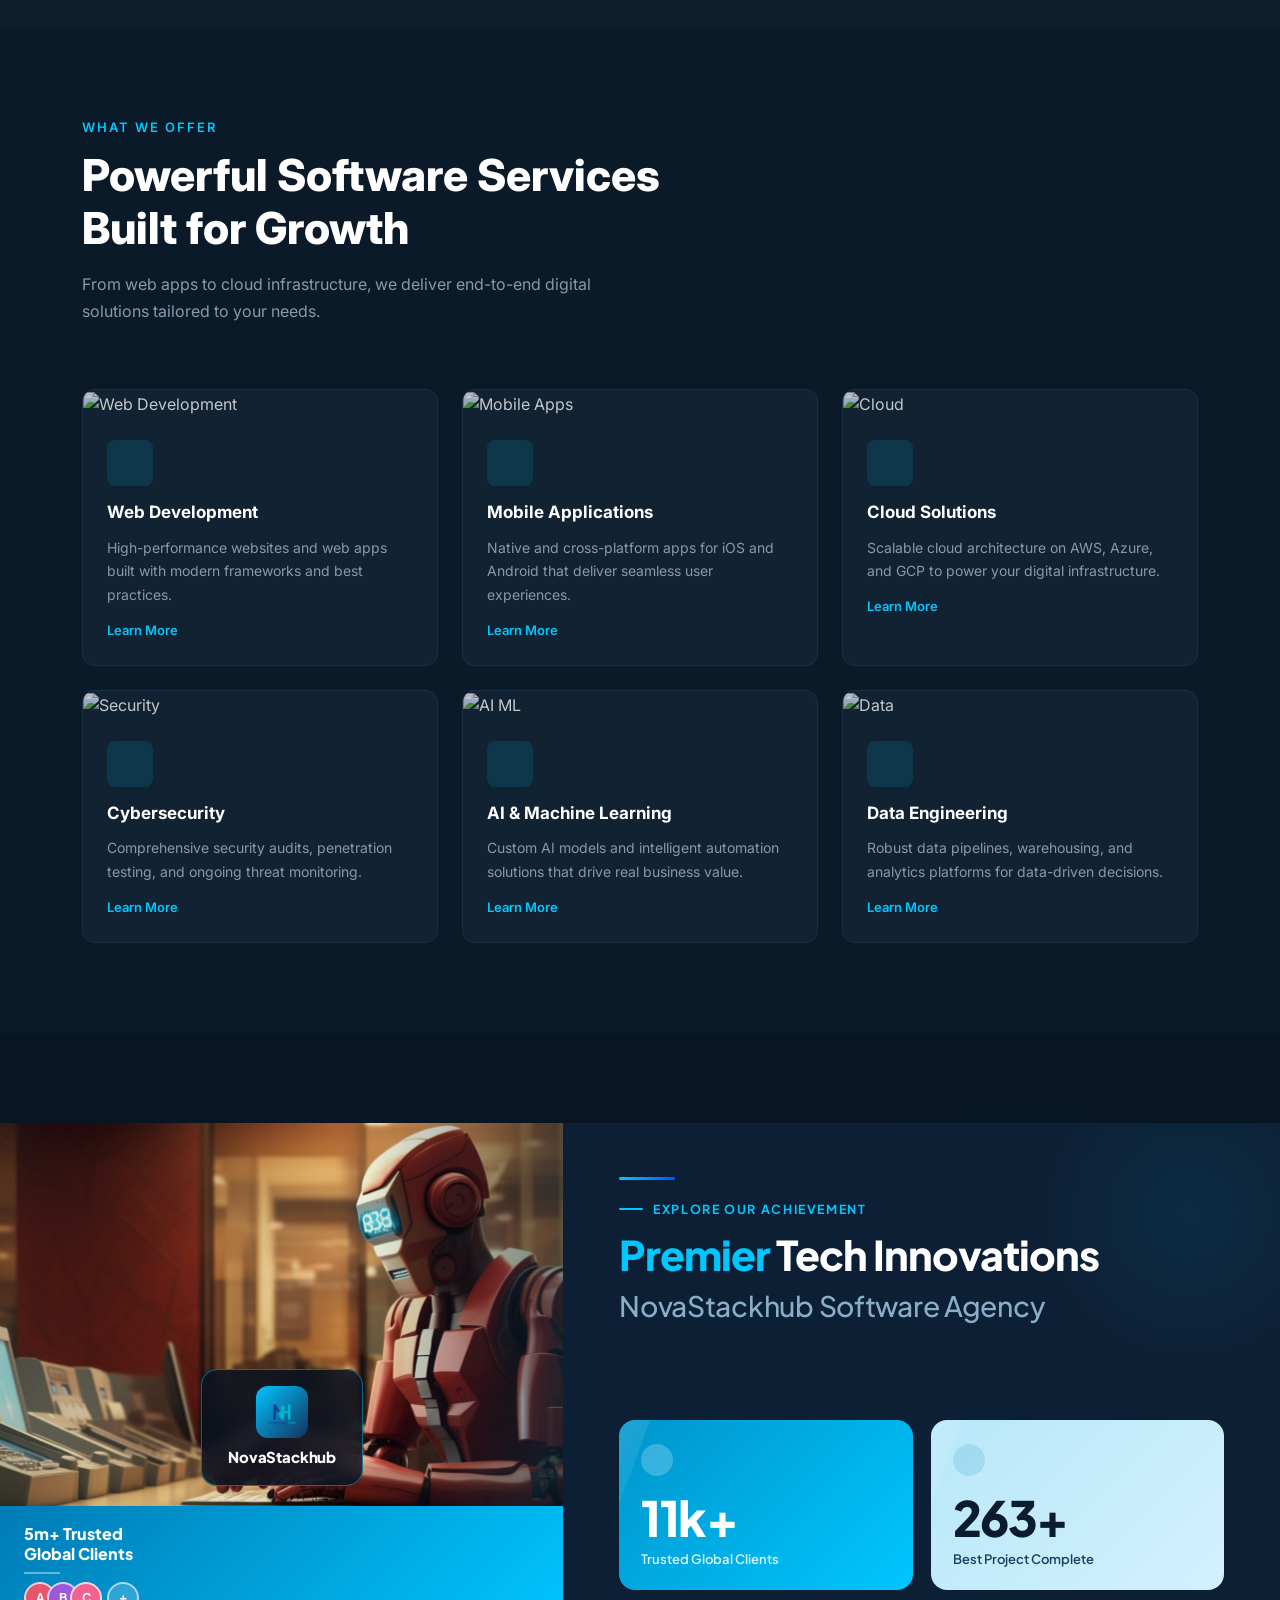
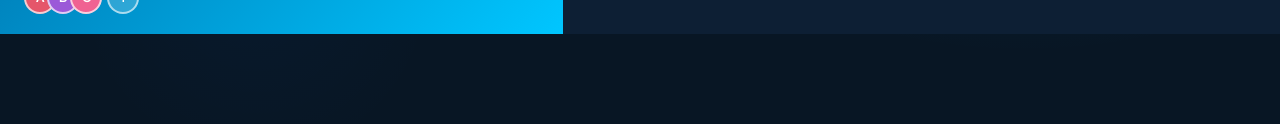
==== commit e7abe4fd: "navbar full complete" ====
--- a/Home section/home.html
+++ b/Home section/home.html
@@ -9,6 +9,9 @@
     <link rel="stylesheet" href="https://cdnjs.cloudflare.com/ajax/libs/tabler-icons/3.2.0/tabler-icons.min.css">
     <link href="https://fonts.googleapis.com/css2?family=Inter:wght@300;400;500;600;700&display=swap" rel="stylesheet">
     <link rel="stylesheet" href="home.css">
+    <link rel="preconnect" href="https://fonts.googleapis.com">
+<link rel="preconnect" href="https://fonts.gstatic.com" crossorigin>
+<link href="https://fonts.googleapis.com/css2?family=Plus+Jakarta+Sans:wght@400;500;600;700;800&display=swap" rel="stylesheet">
 </head>
 
 <body>
@@ -62,11 +65,11 @@
     </div>
 
     <!-- NAVBAR -->
-    <nav class="navbar navbar-expand-lg sticky-top">
+    <!-- <nav class="navbar navbar-expand-lg sticky-top">
         <div class="container">
             <a class="navbar-brand" href="#">
                 <img src="logo.png" alt="NovaStackhub Logo"
-                    style="height: 100px; width: auto; object-fit: contain; margin-right: 10px;">
+                    style="height: 60px; width: auto; object-fit: contain; margin-right: 10px;">
                 <span class="brand-text">NovaStackhub</span>
             </a>
             <button class="navbar-toggler" type="button" data-bs-toggle="collapse" data-bs-target="#navMenu">
@@ -74,30 +77,183 @@
             </button>
             <div class="collapse navbar-collapse" id="navMenu">
                 <ul class="navbar-nav mx-auto">
-                    <li class="nav-item"><a class="nav-link active" href="#hero">Home</a></li>
-                    <li class="nav-item"><a class="nav-link" href="#about">About Us</a></li>
+                    <li class="nav-item"><a class="nav-link active" href="#hero"><i class="ti ti-home me-1"></i>Home</a></li>
+                    <li class="nav-item"><a class="nav-link" href="#about"><i class="ti ti-info-circle me-1"></i>About Us</a></li>
                     <li class="nav-item dropdown">
-                        <a class="nav-link dropdown-toggle" href="#services" data-bs-toggle="dropdown">Services</a>
+                        <a class="nav-link dropdown-toggle" href="#services" data-bs-toggle="dropdown"><i class="ti ti-briefcase me-1"></i>Services</a>
                         <ul class="dropdown-menu" style="background:#0d1f2d;border:1px solid #1a2e42;">
-                            <li><a class="dropdown-item" href="#" style="color:#ccd;font-size:14px;">Web Development</a>
+                            <li><a class="dropdown-item" href="#" style="color:#ccd;font-size:14px;"><i class="ti ti-world me-2"></i>Web Development</a>
                             </li>
-                            <li><a class="dropdown-item" href="#" style="color:#ccd;font-size:14px;">Mobile Apps</a>
+                            <li><a class="dropdown-item" href="#" style="color:#ccd;font-size:14px;"><i class="ti ti-device-mobile me-2"></i>Mobile Apps</a>
                             </li>
-                            <li><a class="dropdown-item" href="#" style="color:#ccd;font-size:14px;">Cloud Solutions</a>
+                            <li><a class="dropdown-item" href="#" style="color:#ccd;font-size:14px;"><i class="ti ti-cloud me-2"></i>Cloud Solutions</a>
                             </li>
-                            <li><a class="dropdown-item" href="#" style="color:#ccd;font-size:14px;">Cybersecurity</a>
+                            <li><a class="dropdown-item" href="#" style="color:#ccd;font-size:14px;"><i class="ti ti-shield-lock me-2"></i>Cybersecurity</a>
                             </li>
                         </ul>
                     </li>
-                    <li class="nav-item"><a class="nav-link" href="#portfolio">Portfolio</a></li>
-                    <li class="nav-item"><a class="nav-link" href="#blog">Blog</a></li>
-                    <li class="nav-item"><a class="nav-link" href="#cta">Contact Us</a></li>
+                    <li class="nav-item"><a class="nav-link" href="#portfolio"><i class="ti ti-layout-grid me-1"></i>Portfolio</a></li>
+                    <li class="nav-item"><a class="nav-link" href="#blog"><i class="ti ti-article me-1"></i>Blog</a></li>
+                    <li class="nav-item"><a class="nav-link" href="#cta"><i class="ti ti-mail me-1"></i>Contact Us</a></li>
                 </ul>
                 <a href="#cta" class="btn-quote nav-link px-4">CONTACT US &rarr;</a>
             </div>
         </div>
-    </nav>
-
+    </nav> -->
+
+
+    <nav class="navbar navbar-expand-lg sticky-top">
+  <div class="container">
+ 
+    <a class="navbar-brand" href="#">
+      <img src="logo.png" alt="NovaStackhub Logo"
+        style="height:60px;width:auto;object-fit:contain;margin-right:10px;">
+      <span class="brand-text">NovaStackhub</span>
+    </a>
+ 
+    <button class="navbar-toggler" type="button"
+      data-bs-toggle="collapse" data-bs-target="#navMenu"
+      aria-controls="navMenu" aria-expanded="false" aria-label="Toggle navigation">
+      <span class="navbar-toggler-icon"></span>
+    </button>
+ 
+    <div class="collapse navbar-collapse" id="navMenu">
+      <ul class="navbar-nav mx-auto">
+ 
+        <li class="nav-item">
+          <a class="nav-link active" href="#hero"><i class="ti ti-home me-1"></i>Home</a>
+        </li>
+ 
+        <li class="nav-item">
+          <a class="nav-link" href="#about"><i class="ti ti-info-circle me-1"></i>About Us</a>
+        </li>
+ 
+        <!-- SERVICES -->
+        <li class="nav-item dropdown">
+          <a class="nav-link dropdown-toggle" href="#services" data-bs-toggle="dropdown">
+            <i class="ti ti-briefcase me-1"></i>Services
+          </a>
+          <ul class="dropdown-menu mega-menu">
+            <div class="mega-cols">
+              <div class="mega-col">
+                <li><h6 class="dropdown-header">💻 Software Development</h6></li>
+                <li><a class="dropdown-item" href="#"><i class="ti ti-code"></i>Custom Software Development</a></li>
+                <li><a class="dropdown-item" href="#"><i class="ti ti-building-factory"></i>ERP Development</a></li>
+                <li><a class="dropdown-item" href="#"><i class="ti ti-users"></i>CRM Development</a></li>
+                <li><a class="dropdown-item" href="#"><i class="ti ti-cloud"></i>SaaS Product Development</a></li>
+                <li><a class="dropdown-item" href="#"><i class="ti ti-rocket"></i>MVP Development</a></li>
+                <li><a class="dropdown-item" href="#"><i class="ti ti-server"></i>Enterprise Software</a></li>
+                <li><a class="dropdown-item" href="#"><i class="ti ti-robot"></i>Business Process Automation</a></li>
+                <li><hr class="dropdown-divider"></li>
+                <li><h6 class="dropdown-header">🎨 Design</h6></li>
+                <li><a class="dropdown-item" href="#"><i class="ti ti-palette"></i>UI/UX Design</a></li>
+                <li><a class="dropdown-item" href="#"><i class="ti ti-device-mobile"></i>Mobile App UI/UX</a></li>
+                <li><a class="dropdown-item" href="#"><i class="ti ti-accessible"></i>Accessibility Services</a></li>
+              </div>
+              <div class="mega-col">
+                <li><h6 class="dropdown-header">🌐 Web &amp; E-Commerce</h6></li>
+                <li><a class="dropdown-item" href="#"><i class="ti ti-world"></i>Web Application Development</a></li>
+                <li><a class="dropdown-item" href="#"><i class="ti ti-layout"></i>Frontend Development</a></li>
+                <li><a class="dropdown-item" href="#"><i class="ti ti-database"></i>Backend Development</a></li>
+                <li><a class="dropdown-item" href="#"><i class="ti ti-shopping-cart"></i>E-Commerce Solutions</a></li>
+                <li><a class="dropdown-item" href="#"><i class="ti ti-api"></i>API Development &amp; Integration</a></li>
+                <li><hr class="dropdown-divider"></li>
+                <li><h6 class="dropdown-header">☁️ Cloud &amp; IT Ops</h6></li>
+                <li><a class="dropdown-item" href="#"><i class="ti ti-cloud-upload"></i>Cloud Solutions</a></li>
+                <li><a class="dropdown-item" href="#"><i class="ti ti-settings"></i>DevOps Services</a></li>
+                <li><a class="dropdown-item" href="#"><i class="ti ti-shield-lock"></i>Cybersecurity</a></li>
+                <li><a class="dropdown-item" href="#"><i class="ti ti-topology-star"></i>Infrastructure Design</a></li>
+                <li><a class="dropdown-item" href="#"><i class="ti ti-headset"></i>IT Consulting</a></li>
+              </div>
+              <div class="mega-col">
+                <li><h6 class="dropdown-header">📱 Mobile Apps</h6></li>
+                <li><a class="dropdown-item" href="#"><i class="ti ti-brand-android"></i>Android App Development</a></li>
+                <li><a class="dropdown-item" href="#"><i class="ti ti-brand-apple"></i>iOS App Development</a></li>
+                <li><a class="dropdown-item" href="#"><i class="ti ti-devices"></i>Cross-Platform (Flutter/RN)</a></li>
+                <li><a class="dropdown-item" href="#"><i class="ti ti-building"></i>Enterprise Mobile Apps</a></li>
+                <li><a class="dropdown-item" href="#"><i class="ti ti-truck-delivery"></i>On-Demand Service Apps</a></li>
+                <li><a class="dropdown-item" href="#"><i class="ti ti-coin"></i>FinTech &amp; Banking Apps</a></li>
+                <li><a class="dropdown-item" href="#"><i class="ti ti-heart-rate-monitor"></i>Healthcare Mobile Apps</a></li>
+                <li><hr class="dropdown-divider"></li>
+                <li><h6 class="dropdown-header">🔧 Support &amp; Quality</h6></li>
+                <li><a class="dropdown-item" href="#"><i class="ti ti-tool"></i>Maintenance &amp; Support</a></li>
+                <li><a class="dropdown-item" href="#"><i class="ti ti-checkup-list"></i>QA &amp; Testing</a></li>
+                <li><a class="dropdown-item" href="#"><i class="ti ti-brand-google-play"></i>App Store Deployment</a></li>
+              </div>
+            </div>
+          </ul>
+        </li>
+ 
+        <!-- INDUSTRIES -->
+        <li class="nav-item dropdown">
+          <a class="nav-link dropdown-toggle" href="#industries" data-bs-toggle="dropdown">
+            <i class="ti ti-building-skyscraper me-1"></i>Industries
+          </a>
+          <ul class="dropdown-menu industries-mega">
+            <div class="mega-top-label"><i class="ti ti-grid-dots"></i>40 Industries We Serve</div>
+            <div class="ind-grid">
+              <li><a class="dropdown-item" href="#"><i class="ti ti-shopping-bag"></i>Retail &amp; E-Commerce</a></li>
+              <li><a class="dropdown-item" href="#"><i class="ti ti-stethoscope"></i>Healthcare &amp; Medical</a></li>
+              <li><a class="dropdown-item" href="#"><i class="ti ti-home"></i>Real Estate &amp; Property</a></li>
+              <li><a class="dropdown-item" href="#"><i class="ti ti-building-bank"></i>Finance &amp; Banking</a></li>
+              <li><a class="dropdown-item" href="#"><i class="ti ti-school"></i>Education &amp; E-Learning</a></li>
+              <li><a class="dropdown-item" href="#"><i class="ti ti-tools"></i>Manufacturing &amp; Production</a></li>
+              <li><a class="dropdown-item" href="#"><i class="ti ti-truck"></i>Logistics &amp; Supply Chain</a></li>
+              <li><a class="dropdown-item" href="#"><i class="ti ti-chef-hat"></i>Restaurant &amp; Food</a></li>
+              <li><a class="dropdown-item" href="#"><i class="ti ti-diamond"></i>Gold &amp; Jewelry Trading</a></li>
+              <li><a class="dropdown-item" href="#"><i class="ti ti-bed"></i>Hotel &amp; Hospitality</a></li>
+              <li><a class="dropdown-item" href="#"><i class="ti ti-crane"></i>Construction &amp; Engineering</a></li>
+              <li><a class="dropdown-item" href="#"><i class="ti ti-users"></i>HR &amp; Recruitment</a></li>
+              <li><a class="dropdown-item" href="#"><i class="ti ti-gavel"></i>Legal &amp; Law Firms</a></li>
+              <li><a class="dropdown-item" href="#"><i class="ti ti-heart"></i>Non-Profit &amp; NGO</a></li>
+              <li><a class="dropdown-item" href="#"><i class="ti ti-building"></i>Government &amp; Public Sector</a></li>
+              <li><a class="dropdown-item" href="#"><i class="ti ti-shield"></i>Insurance</a></li>
+              <li><a class="dropdown-item" href="#"><i class="ti ti-car"></i>Automotive</a></li>
+              <li><a class="dropdown-item" href="#"><i class="ti ti-plant"></i>Agriculture &amp; Farming</a></li>
+              <li><a class="dropdown-item" href="#"><i class="ti ti-barbell"></i>Fitness &amp; Wellness</a></li>
+              <li><a class="dropdown-item" href="#"><i class="ti ti-movie"></i>Media &amp; Entertainment</a></li>
+              <li><a class="dropdown-item" href="#"><i class="ti ti-wifi"></i>Telecom &amp; IT</a></li>
+              <li><a class="dropdown-item" href="#"><i class="ti ti-flame"></i>Oil &amp; Gas</a></li>
+              <li><a class="dropdown-item" href="#"><i class="ti ti-shirt"></i>Textile &amp; Apparel</a></li>
+              <li><a class="dropdown-item" href="#"><i class="ti ti-pill"></i>Pharmacy &amp; Drug Store</a></li>
+              <li><a class="dropdown-item" href="#"><i class="ti ti-sparkles"></i>Beauty &amp; Salon</a></li>
+              <li><a class="dropdown-item" href="#"><i class="ti ti-plane"></i>Travel &amp; Tourism</a></li>
+              <li><a class="dropdown-item" href="#"><i class="ti ti-confetti"></i>Event Management</a></li>
+              <li><a class="dropdown-item" href="#"><i class="ti ti-camera"></i>Security &amp; Surveillance</a></li>
+              <li><a class="dropdown-item" href="#"><i class="ti ti-printer"></i>Printing &amp; Publishing</a></li>
+              <li><a class="dropdown-item" href="#"><i class="ti ti-ruler"></i>Interior Design &amp; Architecture</a></li>
+              <li><a class="dropdown-item" href="#"><i class="ti ti-calculator"></i>Accounting &amp; Tax Firms</a></li>
+              <li><a class="dropdown-item" href="#"><i class="ti ti-package"></i>Wholesale &amp; Distribution</a></li>
+              <li><a class="dropdown-item" href="#"><i class="ti ti-ship"></i>Import &amp; Export</a></li>
+              <li><a class="dropdown-item" href="#"><i class="ti ti-bike"></i>Courier &amp; Delivery</a></li>
+              <li><a class="dropdown-item" href="#"><i class="ti ti-basket"></i>Supermarket &amp; Grocery</a></li>
+              <li><a class="dropdown-item" href="#"><i class="ti ti-run"></i>Gym &amp; Sports</a></li>
+              <li><a class="dropdown-item" href="#"><i class="ti ti-microscope"></i>Clinic &amp; Diagnostic Labs</a></li>
+              <li><a class="dropdown-item" href="#"><i class="ti ti-certificate"></i>School &amp; University</a></li>
+              <li><a class="dropdown-item" href="#"><i class="ti ti-steering-wheel"></i>Car Rental &amp; Fleet</a></li>
+              <li><a class="dropdown-item" href="#"><i class="ti ti-hand-heart"></i>Charity &amp; Social Welfare</a></li>
+            </div>
+          </ul>
+        </li>
+ 
+      
+ 
+        <li class="nav-item">
+          <a class="nav-link" href="#case-studio"><i class="ti ti-report-analytics me-1"></i>Case Studio</a>
+        </li>
+ 
+     
+ 
+        <!-- <li class="nav-item">
+         <li class="nav-item"><a class="nav-link" href="#cta"><i class="ti ti-mail me-1"></i>Contact Us</a></li>
+        </li> -->
+ 
+      </ul>
+             <a href="#cta" class="btn-quote nav-link px-4">CONTACT US &rarr;</a>
+
+    </div>
+  </div>
+</nav>
     <!-- HERO -->
     <section id="hero">
         <div class="hero-bg-img"></div>
@@ -311,29 +467,81 @@
       style="transform-origin:center; transform:rotate(90deg);"/>
   </svg>
 </div>
-
-<script>
-  const pgRing = document.getElementById('pgRing');
-  const pgArrow = document.getElementById('pgArrow');
-  const pgBtn = document.getElementById('scrollProgressBtn');
-  const circ = 144.5;
-  let pgPct = 0;
-
-  window.addEventListener('scroll', () => {
-    const scrollTop = window.scrollY;
-    const maxScroll = document.body.scrollHeight - window.innerHeight;
-    pgPct = Math.round((scrollTop / maxScroll) * 100);
-    pgBtn.style.display = scrollTop > 100 ? 'block' : 'none';
-    pgRing.style.strokeDashoffset = circ - (pgPct / 100) * circ;
-    pgArrow.setAttribute('d', pgPct >= 95
-      ? 'M27 34 L27 20 M21 28 L27 34 L33 28'
-      : 'M27 20 L27 34 M21 26 L27 20 L33 26');
-  });
-
-  function handleScrollBtn() {
-    window.scrollTo({ top: pgPct >= 95 ? 0 : window.scrollY + 400, behavior: 'smooth' });
-  }
-</script>
+<section class="hero-section">
+ 
+  <!-- floating particles -->
+  <div class="hero-particles">
+    <span></span><span></span><span></span>
+    <span></span><span></span><span></span>
+  </div>
+ 
+  <!-- ══ LEFT: Image panel ══ -->
+  <div class="hero-left">
+ 
+   
+      <img src="banner2.jpg" alt="Team" class="hero-img">
+    <div class="hero-img" style="background:linear-gradient(160deg,#0d2a42 0%,#1b4a6a 50%,#0d2a42 100%);"></div>
+ 
+    <!-- shimmer scan -->
+    <div class="hero-img-shimmer"></div>
+ 
+    <!-- LOGO BOX — apna logo/img yahan replace karein -->
+    <div class="hero-logo-box">
+      <div class="logo-pulse"></div>
+      
+ 
+     
+      <div class="logo-icon-wrap">
+        <i class="ti ti-layers-subtract"></i><img src="logo.png" alt="NovaStackhub" style="height:44px;width:auto;object-fit:contain;">
+      </div>
+      <span class="logo-name">NovaStackhub</span>
+    </div>
+ 
+    <!-- clients pill -->
+    <div class="hero-clients-pill">
+      <div class="cp-label">5m+ Trusted<br>Global Clients</div>
+      <div class="cp-divider"></div>
+      <div class="cp-avatars">
+        <div class="cp-avatar a1">A</div>
+        <div class="cp-avatar a2">B</div>
+        <div class="cp-avatar a3">C</div>
+        <div class="cp-avatar-more">+</div>
+      </div>
+    </div>
+  </div>
+ 
+  <!-- ══ RIGHT: Content ══ -->
+  <div class="hero-right">
+ 
+    <!-- accent bar -->
+    <div class="hero-accent-bar"></div>
+ 
+    <p class="hero-eyebrow">Explore Our Achievement</p>
+ 
+    <h1 class="hero-headline">
+      <span class="hl">Premier</span> Tech Innovations
+    </h1>
+    <p class="hero-subline">NovaStackhub Software Agency</p>
+ 
+    <div class="hero-stats">
+ 
+      <div class="stat-card accent">
+        <div class="stat-check"><i class="ti ti-check"></i></div>
+        <div class="stat-number" data-target="36" data-suffix="k+">0</div>
+        <div class="stat-label">Trusted Global Clients</div>
+      </div>
+ 
+      <div class="stat-card light">
+        <div class="stat-check"><i class="ti ti-check"></i></div>
+        <div class="stat-number" data-target="850" data-suffix="+">0</div>
+        <div class="stat-label">Best Project Complete</div>
+      </div>
+ 
+    </div>
+  </div>
+ 
+</section>
+
     <script src="https://cdn.jsdelivr.net/npm/bootstrap@5.3.2/dist/js/bootstrap.bundle.min.js"></script>
     <script src="home.js"></script>
 </body>
--- a/Home section/home.css
+++ b/Home section/home.css
@@ -96,7 +96,7 @@
       font-weight: 700;
       font-size: 22px;
       color: var(--white) !important;
-      padding: 14px 0;
+      padding: 8px 0;
   }
 
   .brand-icon {
@@ -111,7 +111,7 @@
       color: #ccd !important;
       font-size: 14px;
       font-weight: 500;
-      padding: 22px 14px !important;
+      padding: 12px 10px !important;
       position: relative;
   }
 
@@ -417,459 +417,1235 @@
       gap: 5px;
   }
 
-  /* ABOUT */
-  .about-img-wrap {
+  .navbar,
+  .navbar *,
+  .dropdown-menu,
+  .dropdown-menu * {
+      font-family: 'Plus Jakarta Sans', sans-serif;
+  }
+
+  /* ─── NAVBAR SHELL ─── */
+  .navbar {
+      padding: 0;
+      backdrop-filter: blur(14px);
+      -webkit-backdrop-filter: blur(14px);
+      border-bottom: 1px solid rgba(0, 198, 255, 0.08);
+  }
+
+  /* ─── BRAND ─── */
+  .brand-text {
+      font-size: 1.25rem;
+      font-weight: 800;
+      letter-spacing: -0.02em;
+      background: linear-gradient(135deg, #fff 0%, #00c6ff 100%);
+      -webkit-background-clip: text;
+      -webkit-text-fill-color: transparent;
+      background-clip: text;
+  }
+
+  /* ─── NAV LINKS ─── */
+  .navbar-nav .nav-link {
+      font-size: 0.875rem;
+      font-weight: 600;
+      letter-spacing: 0.01em;
+      color: #c8d8e8 !important;
       position: relative;
-  }
-
-  .about-main-img {
+      padding: 1.5rem 0.8rem;
+      transition: color 0.2s ease;
+  }
+
+  .navbar-nav .nav-link:hover,
+  .navbar-nav .nav-link.active {
+      color: #fff !important;
+  }
+
+  /* underline — only on non-dropdown links */
+  .navbar-nav .nav-item:not(.dropdown) .nav-link::after {
+      content: '';
+      position: absolute;
+      bottom: 10px;
+      left: 50%;
+      width: 0;
+      height: 2px;
+      background: linear-gradient(90deg, #00c6ff, #0072ff);
+      border-radius: 2px;
+      transform: translateX(-50%);
+      transition: width 0.32s cubic-bezier(0.4, 0, 0.2, 1);
+  }
+
+  .navbar-nav .nav-item:not(.dropdown) .nav-link:hover::after,
+  .navbar-nav .nav-item:not(.dropdown) .nav-link.active::after {
+      width: 70%;
+  }
+
+  /* ─── BOOTSTRAP CARET OVERRIDE ─── */
+  .navbar-nav .nav-link.dropdown-toggle::after {
+      display: inline-block;
+      position: relative;
+      bottom: auto;
+      left: auto;
+      transform: none;
+      width: auto;
+      height: auto;
+      background: none;
+      border-top: 4px solid currentColor;
+      border-right: 4px solid transparent;
+      border-left: 4px solid transparent;
+      border-bottom: 0;
+      margin-left: 5px;
+      vertical-align: middle;
+      opacity: 0.6;
+      transition: transform 0.28s cubic-bezier(0.4, 0, 0.2, 1), opacity 0.2s;
+      /* reset the underline pseudo that Bootstrap might still try to render */
+      content: '';
+  }
+
+  /* caret spin */
+  .nav-item.dropdown:hover>.nav-link.dropdown-toggle::after {
+      transform: rotate(180deg);
+      opacity: 1;
+  }
+
+  /* ─────────────────────────────────────────
+   DROPDOWN CORE  ← THE KEY FIX
+   Use opacity+pointer-events, NOT display:none
+   This avoids the Bootstrap display:block conflict
+──────────────────────────────────────────── */
+  .dropdown-menu,
+  .mega-menu,
+  .industries-mega {
+      /* always in DOM, never display:none */
+      display: block;
+      /* hidden state */
+      opacity: 0;
+      visibility: hidden;
+      pointer-events: none;
+      /* animation */
+      transform: translateY(10px) scale(0.97);
+      transform-origin: top center;
+      transition:
+          opacity 0.24s cubic-bezier(0.4, 0, 0.2, 1),
+          transform 0.24s cubic-bezier(0.4, 0, 0.2, 1),
+          visibility 0s linear 0.24s;
+      /* styling */
+      background: #07162a;
+      border: 1px solid rgba(0, 198, 255, 0.14);
+      border-radius: 14px;
+      box-shadow: 0 24px 60px rgba(0, 0, 0, 0.7), inset 0 1px 0 rgba(255, 255, 255, 0.04);
+      padding: 10px 0;
+      z-index: 1050;
+      /* position */
+      position: absolute;
+      top: 100%;
+  }
+
+  /* visible state — triggered by parent hover */
+  .nav-item.dropdown:hover>.dropdown-menu,
+  .nav-item.dropdown:hover>.mega-menu,
+  .nav-item.dropdown:hover>.industries-mega {
+      opacity: 1;
+      visibility: visible;
+      pointer-events: auto;
+      transform: translateY(0) scale(1);
+      transition:
+          opacity 0.24s cubic-bezier(0.4, 0, 0.2, 1),
+          transform 0.24s cubic-bezier(0.4, 0, 0.2, 1),
+          visibility 0s linear 0s;
+  }
+
+  /* bridge gap between nav-link and dropdown so hover doesn't break */
+  .nav-item.dropdown {
+      position: relative;
+  }
+
+  .nav-item.dropdown::after {
+      content: '';
+      position: absolute;
+      bottom: -8px;
+      left: 0;
       width: 100%;
+      height: 8px;
+      /* invisible bridge fills the gap */
+  }
+
+  /* ─── DROPDOWN ITEMS ─── */
+  .dropdown-item {
+      font-size: 13px;
+      font-weight: 500;
+      color: #8da8bf !important;
+      display: flex;
+      align-items: center;
+      gap: 8px;
+      padding: 7px 18px;
+      margin: 1px 8px;
+      width: calc(100% - 16px);
+      border-radius: 8px;
+      background: transparent;
+      transition:
+          background 0.16s ease,
+          color 0.16s ease,
+          transform 0.18s cubic-bezier(0.4, 0, 0.2, 1);
+  }
+
+  .dropdown-item:hover,
+  .dropdown-item:focus {
+      background: rgba(0, 198, 255, 0.09) !important;
+      color: #e8f4ff !important;
+      transform: translateX(4px);
+  }
+
+  .dropdown-item i {
+      font-size: 15px;
+      opacity: 0.55;
+      flex-shrink: 0;
+      transition: opacity 0.16s, color 0.16s;
+  }
+
+  .dropdown-item:hover i {
+      opacity: 1;
+      color: #00c6ff;
+  }
+
+  /* ─── SECTION HEADERS ─── */
+  .dropdown-header {
+      font-size: 10px;
+      font-weight: 700;
+      letter-spacing: 0.12em;
+      text-transform: uppercase;
+      color: #00c6ff !important;
+      padding: 12px 18px 4px;
+      opacity: 0.8;
+  }
+
+  /* ─── DIVIDER ─── */
+  .dropdown-divider {
+      border-color: rgba(0, 198, 255, 0.08);
+      margin: 5px 12px;
+  }
+
+  /* ─── SERVICES MEGA (3 col) ─── */
+  .mega-menu {
+      min-width: 740px;
+      left: 50%;
+      margin-left: -370px;
+      /* center it */
+      padding: 14px 0 12px;
+  }
+
+  .mega-cols {
+      display: grid;
+      grid-template-columns: repeat(3, 1fr);
+      padding: 0 8px;
+  }
+
+  .mega-col {
+      border-right: 1px solid rgba(0, 198, 255, 0.07);
+      padding: 0 4px;
+  }
+
+  .mega-col:last-child {
+      border-right: none;
+  }
+
+  /* ─── INDUSTRIES MEGA (4 col) ─── */
+  .industries-mega {
+      min-width: 700px;
+      left: 50%;
+      margin-left: -350px;
+      padding: 14px 0 12px;
+  }
+
+  .mega-top-label {
+      font-size: 10px;
+      font-weight: 700;
+      letter-spacing: 0.12em;
+      text-transform: uppercase;
+      color: #00c6ff;
+      padding: 0 18px 10px;
+      opacity: 0.8;
+      border-bottom: 1px solid rgba(0, 198, 255, 0.09);
+      margin-bottom: 10px;
+      display: flex;
+      align-items: center;
+      gap: 7px;
+  }
+
+  .ind-grid {
+      display: grid;
+      grid-template-columns: repeat(4, 1fr);
+      padding: 0 8px;
+  }
+
+  .ind-grid .dropdown-item {
+      font-size: 12px;
+      padding: 5px 12px;
+      margin: 1px 4px;
+      width: calc(100% - 8px);
+      gap: 6px;
+  }
+
+  /* ─── CTA BUTTON ─── */
+  .btn-quote {
+      font-size: 0.78rem !important;
+      font-weight: 700 !important;
+      letter-spacing: 0.08em !important;
+      color: #000000 !important;
+      border: 1.5px solid rgba(0, 198, 255, 0.4) !important;
+      border-radius: 8px !important;
+      padding: 0.45rem 1.2rem !important;
+      white-space: nowrap;
+      transition: background 0.22s, color 0.22s, border-color 0.22s, box-shadow 0.25s, transform 0.18s !important;
+  }
+
+  .btn-quote:hover {
+      background: rgba(0, 198, 255, 0.1) !important;
+      border-color: #00c6ff !important;
+      color: #fff !important;
+      transform: translateY(-2px) !important;
+      box-shadow: 0 6px 22px rgba(0, 198, 255, 0.22) !important;
+  }
+
+  /* kill any ::after/::before on btn-quote */
+  .btn-quote::after,
+  .btn-quote::before {
+      display: none !important;
+  }
+
+  /* ─── TOGGLER ─── */
+  .navbar-toggler {
+      border: 1px solid rgba(0, 198, 255, 0.25);
+      border-radius: 8px;
+      padding: 6px 10px;
+      transition: border-color 0.2s, background 0.2s;
+  }
+
+  .navbar-toggler:hover {
+      border-color: rgba(0, 198, 255, 0.6);
+      background: rgba(0, 198, 255, 0.06);
+  }
+
+  .navbar-toggler-icon {
+      background-image: url("data:image/svg+xml,%3csvg xmlns='http://www.w3.org/2000/svg' viewBox='0 0 30 30'%3e%3cpath stroke='rgba%280%2C198%2C255%2C0.85%29' stroke-linecap='round' stroke-miterlimit='10' stroke-width='2' d='M4 7h22M4 15h22M4 23h22'/%3e%3c/svg%3e");
+  }
+
+  /* ══════════════════════════════════════
+   RESPONSIVE — TABLET & MOBILE (≤991px)
+══════════════════════════════════════ */
+  @media (max-width: 991.98px) {
+
+      /* mobile slide panel */
+      #navMenu {
+          background: #071627;
+          border: 1px solid rgba(0, 198, 255, 0.12);
+          border-radius: 14px;
+          margin-top: 10px;
+          padding: 10px 8px 14px;
+          max-height: 80vh;
+          overflow-y: auto;
+          scrollbar-width: thin;
+          scrollbar-color: rgba(0, 198, 255, 0.2) transparent;
+      }
+
+      #navMenu::-webkit-scrollbar {
+          width: 4px;
+      }
+
+      #navMenu::-webkit-scrollbar-thumb {
+          background: rgba(0, 198, 255, 0.2);
+          border-radius: 4px;
+      }
+
+      /* mobile nav link style */
+      .navbar-nav .nav-link {
+          padding: 0.65rem 0.75rem;
+          border-radius: 8px;
+          font-size: 0.9rem;
+      }
+
+      .navbar-nav .nav-link:hover {
+          background: rgba(0, 198, 255, 0.06);
+      }
+
+      /* kill desktop underline */
+      .navbar-nav .nav-item:not(.dropdown) .nav-link::after {
+          display: none;
+      }
+
+      /* on mobile, dropdowns switch to Bootstrap click-toggle (display none/block)
+     so we reset our opacity trick and let BS handle it */
+      .dropdown-menu,
+      .mega-menu,
+      .industries-mega {
+          display: none;
+          /* BS adds/removes .show with display:block */
+          opacity: 1 !important;
+          visibility: visible !important;
+          pointer-events: auto !important;
+          transform: none !important;
+          transition: none !important;
+          position: static !important;
+          min-width: 100% !important;
+          width: 100% !important;
+          left: auto !important;
+          margin-left: 0 !important;
+          border: none !important;
+          border-top: 1px solid rgba(0, 198, 255, 0.07) !important;
+          border-radius: 0 !important;
+          box-shadow: none !important;
+          background: transparent !important;
+          padding: 4px 0 8px !important;
+      }
+
+      /* BS adds .show class on click */
+      .dropdown-menu.show,
+      .mega-menu.show,
+      .industries-mega.show {
+          display: block !important;
+          animation: mbSlide 0.2s ease;
+      }
+
+      @keyframes mbSlide {
+          from {
+              opacity: 0;
+              transform: translateY(-4px);
+          }
+
+          to {
+              opacity: 1;
+              transform: translateY(0);
+          }
+      }
+
+      /* disable hover trigger on mobile */
+      .nav-item.dropdown:hover>.dropdown-menu,
+      .nav-item.dropdown:hover>.mega-menu,
+      .nav-item.dropdown:hover>.industries-mega {
+          display: none;
+      }
+
+      .nav-item.dropdown>.dropdown-menu.show,
+      .nav-item.dropdown>.mega-menu.show,
+      .nav-item.dropdown>.industries-mega.show {
+          display: block !important;
+      }
+
+      /* collapse mega columns → single col */
+      .mega-cols,
+      .ind-grid {
+          grid-template-columns: 1fr;
+      }
+
+      .mega-col {
+          border-right: none;
+          border-bottom: 1px solid rgba(0, 198, 255, 0.06);
+          padding-bottom: 4px;
+          margin-bottom: 4px;
+      }
+
+      .mega-col:last-child {
+          border-bottom: none;
+          margin-bottom: 0;
+      }
+
+      .dropdown-header {
+          font-size: 9.5px;
+          padding: 10px 12px 3px;
+      }
+
+      .dropdown-item {
+          font-size: 13px;
+          padding: 7px 14px;
+      }
+
+      .ind-grid .dropdown-item {
+          font-size: 13px;
+          padding: 7px 12px;
+      }
+
+      .mega-top-label {
+          padding: 0 14px 8px;
+      }
+
+      /* CTA full-width */
+      .btn-quote {
+          display: block !important;
+          text-align: center !important;
+          margin: 12px 8px 4px !important;
+          width: calc(100% - 16px) !important;
+          color: #000;
+      }
+  }
+
+  /* ─── SMALL PHONES ─── */
+  @media (max-width: 480px) {
+      .brand-text {
+          font-size: 1.05rem;
+      }
+
+      .navbar-brand img {
+          height: 46px !important;
+      }
+  }
+
+  .hero-section,
+  .hero-section * {
+      font-family: 'Plus Jakarta Sans', sans-serif;
+      box-sizing: border-box;
+  }
+
+  /* ══════════════════════════════════════════
+   SECTION WRAPPER
+══════════════════════════════════════════ */
+  .hero-section {
+      background: #081624;
+      min-height: 580px;
+      display: flex;
+      align-items: stretch;
+      overflow: hidden;
+      position: relative;
+  }
+
+  /* animated background particles */
+  .hero-section::before {
+      content: '';
+      position: absolute;
+      inset: 0;
+      background:
+          radial-gradient(ellipse 600px 400px at 80% 50%, rgba(0, 198, 255, 0.055) 0%, transparent 70%),
+          radial-gradient(ellipse 300px 300px at 20% 80%, rgba(0, 114, 255, 0.04) 0%, transparent 60%);
+      pointer-events: none;
+      animation: bgPulse 6s ease-in-out infinite alternate;
+  }
+
+  @keyframes bgPulse {
+      from {
+          opacity: 0.6;
+      }
+
+      to {
+          opacity: 1;
+      }
+  }
+
+  /* ══════════════════════════════════════════
+   FLOATING PARTICLES (decorative dots)
+══════════════════════════════════════════ */
+  .hero-particles {
+      position: absolute;
+      inset: 0;
+      pointer-events: none;
+      overflow: hidden;
+  }
+
+  .hero-particles span {
+      position: absolute;
+      border-radius: 50%;
+      background: rgba(0, 198, 255, 0.18);
+      animation: floatDot linear infinite;
+  }
+
+  .hero-particles span:nth-child(1) {
+      width: 4px;
+      height: 4px;
+      left: 72%;
+      top: 15%;
+      animation-duration: 9s;
+      animation-delay: 0s;
+  }
+
+  .hero-particles span:nth-child(2) {
+      width: 6px;
+      height: 6px;
+      left: 85%;
+      top: 60%;
+      animation-duration: 12s;
+      animation-delay: 1s;
+  }
+
+  .hero-particles span:nth-child(3) {
+      width: 3px;
+      height: 3px;
+      left: 65%;
+      top: 80%;
+      animation-duration: 8s;
+      animation-delay: 2s;
+  }
+
+  .hero-particles span:nth-child(4) {
+      width: 5px;
+      height: 5px;
+      left: 90%;
+      top: 30%;
+      animation-duration: 11s;
+      animation-delay: 0.5s;
+  }
+
+  .hero-particles span:nth-child(5) {
+      width: 4px;
+      height: 4px;
+      left: 78%;
+      top: 70%;
+      animation-duration: 14s;
+      animation-delay: 3s;
+  }
+
+  .hero-particles span:nth-child(6) {
+      width: 3px;
+      height: 3px;
+      left: 55%;
+      top: 20%;
+      animation-duration: 10s;
+      animation-delay: 1.5s;
+  }
+
+  @keyframes floatDot {
+      0% {
+          transform: translateY(0px) scale(1);
+          opacity: 0;
+      }
+
+      10% {
+          opacity: 1;
+      }
+
+      90% {
+          opacity: 1;
+      }
+
+      100% {
+          transform: translateY(-60px) scale(0.7);
+          opacity: 0;
+      }
+  }
+
+  /* ══════════════════════════════════════════
+   LEFT PANEL — IMAGE
+══════════════════════════════════════════ */
+  .hero-left {
+      width: 44%;
+      flex-shrink: 0;
+      position: relative;
+      overflow: hidden;
+  }
+
+  /* image zoom on section hover */
+  .hero-img {
+      width: 100%;
+      height: 100%;
+      object-fit: cover;
+      object-position: center top;
+      display: block;
+      transition: transform 0.8s cubic-bezier(0.4, 0, 0.2, 1);
+      transform: scale(1.04);
+  }
+
+  .hero-section:hover .hero-img {
+      transform: scale(1.08);
+  }
+
+  /* image overlay tint */
+  .hero-left::after {
+      content: '';
+      position: absolute;
+      inset: 0;
+      background: linear-gradient(to right,
+              rgba(8, 22, 36, 0.18) 0%,
+              rgba(8, 22, 36, 0.0) 60%,
+              rgba(8, 22, 36, 0.55) 100%);
+      pointer-events: none;
+  }
+
+  /* shimmer scan line across image */
+  .hero-img-shimmer {
+      position: absolute;
+      inset: 0;
+      background: linear-gradient(105deg,
+              transparent 40%,
+              rgba(0, 198, 255, 0.06) 50%,
+              transparent 60%);
+      background-size: 200% 100%;
+      animation: shimmerScan 4s linear 1.2s infinite;
+      pointer-events: none;
+      z-index: 2;
+  }
+
+  @keyframes shimmerScan {
+      0% {
+          background-position: -100% 0;
+      }
+
+      100% {
+          background-position: 200% 0;
+      }
+  }
+
+  /* ── LOGO BOX ── */
+  .hero-logo-box {
+      position: absolute;
+      bottom: 148px;
+      left: 50%;
+      z-index: 3;
+      background: rgba(8, 18, 32, 0.82);
+      backdrop-filter: blur(10px);
+      -webkit-backdrop-filter: blur(10px);
+      border: 1px solid rgba(0, 198, 255, 0.22);
       border-radius: 16px;
-      height: 420px;
-      object-fit: cover;
-  }
-
-  .about-float-img {
-      position: absolute;
-      bottom: -28px;
-      right: -28px;
-      width: 190px;
-      height: 150px;
-      object-fit: cover;
+      padding: 16px 26px;
+      display: flex;
+      flex-direction: column;
+      align-items: center;
+      gap: 8px;
+      min-width: 148px;
+      cursor: default;
+      /* entry */
+      opacity: 0;
+      transform: translateX(-50%) translateY(20px) scale(0.9);
+      animation: logoEntry 0.7s cubic-bezier(0.34, 1.56, 0.64, 1) 0.55s forwards;
+      /* hover */
+      transition: border-color 0.3s, box-shadow 0.3s, transform 0.35s cubic-bezier(0.34, 1.56, 0.64, 1);
+  }
+
+  @keyframes logoEntry {
+      to {
+          opacity: 1;
+          transform: translateX(-50%) translateY(0) scale(1);
+      }
+  }
+
+  .hero-logo-box:hover {
+      border-color: rgba(0, 198, 255, 0.55);
+      box-shadow: 0 0 28px rgba(0, 198, 255, 0.18), 0 8px 32px rgba(0, 0, 0, 0.4);
+      transform: translateX(-50%) translateY(-4px) scale(1.03);
+  }
+
+  .logo-icon-wrap {
+      width: 52px;
+      height: 52px;
       border-radius: 12px;
-      border: 4px solid var(--bg-dark);
-  }
-
-  .about-badge {
-      position: absolute;
-      top: 24px;
-      left: 24px;
-      background: rgba(0, 0, 0, .65);
-      backdrop-filter: blur(6px);
-      border: 1px solid rgba(0, 200, 255, .25);
-      border-radius: 10px;
-      padding: 12px 18px;
-  }
-
-  .about-badge-num {
-      font-size: 26px;
-      font-weight: 800;
-      color: var(--cyan);
-  }
-
-  .about-badge-label {
-      font-size: 12px;
-      color: var(--text-muted);
-  }
-
-  .why-card {
-      display: flex;
-      gap: 16px;
-      align-items: flex-start;
-      margin-bottom: 26px;
-  }
-
-  .why-icon {
-      width: 42px;
-      height: 42px;
-      border-radius: 8px;
-      background: rgba(0, 200, 255, .1);
+      background: linear-gradient(135deg, #00c6ff, #133361);
       display: flex;
       align-items: center;
       justify-content: center;
-      font-size: 20px;
-      color: var(--cyan);
+      transition: transform 0.4s cubic-bezier(0.34, 1.56, 0.64, 1);
+  }
+
+  .hero-logo-box:hover .logo-icon-wrap {
+      transform: rotate(8deg) scale(1.1);
+  }
+
+  .logo-icon-wrap i {
+      font-size: 26px;
+      color: #fff;
+  }
+
+  .logo-name {
+      font-size: 15px;
+      font-weight: 800;
+      color: #fff;
+      letter-spacing: -0.01em;
+      transition: color 0.2s;
+  }
+
+  .hero-logo-box:hover .logo-name {
+      color: #00c6ff;
+  }
+
+  /* pulse ring on logo box */
+  .logo-pulse {
+      position: absolute;
+      inset: -1px;
+      border-radius: 17px;
+      border: 1.5px solid rgba(0, 198, 255, 0.35);
+      animation: logoPulseRing 2.5s ease-out 1.4s infinite;
+  }
+
+  @keyframes logoPulseRing {
+      0% {
+          transform: scale(1);
+          opacity: 0.6;
+      }
+
+      100% {
+          transform: scale(1.18);
+          opacity: 0;
+      }
+  }
+
+  /* ── CLIENTS PILL ── */
+  .hero-clients-pill {
+      position: absolute;
+      bottom: 0;
+      left: 0;
+      right: 0;
+      z-index: 3;
+      background: linear-gradient(135deg, #007bb5, #00c6ff);
+      padding: 18px 24px 20px;
+      cursor: default;
+      /* entry */
+      opacity: 0;
+      transform: translateX(-100%);
+      animation: slideFromLeft 0.75s cubic-bezier(0.4, 0, 0.2, 1) 0.7s forwards;
+      transition: transform 0.3s cubic-bezier(0.4, 0, 0.2, 1), box-shadow 0.3s;
+  }
+
+  @keyframes slideFromLeft {
+      to {
+          opacity: 1;
+          transform: translateX(0);
+      }
+  }
+
+  .hero-clients-pill:hover {
+      transform: translateY(-3px);
+      box-shadow: 0 -6px 24px rgba(0, 198, 255, 0.3);
+  }
+
+  .cp-label {
+      font-size: 16px;
+      font-weight: 800;
+      color: #fff;
+      line-height: 1.25;
+  }
+
+  .cp-divider {
+      width: 36px;
+      height: 2px;
+      background: rgba(255, 255, 255, 0.4);
+      margin: 8px 0;
+      transition: width 0.35s ease;
+  }
+
+  .hero-clients-pill:hover .cp-divider {
+      width: 60px;
+  }
+
+  .cp-avatars {
+      display: flex;
+      align-items: center;
+      margin-top: 6px;
+  }
+
+  .cp-avatar {
+      width: 32px;
+      height: 32px;
+      border-radius: 50%;
+      border: 2.5px solid rgba(255, 255, 255, 0.7);
+      display: flex;
+      align-items: center;
+      justify-content: center;
+      font-size: 12px;
+      font-weight: 700;
+      color: #fff;
+      margin-right: -9px;
       flex-shrink: 0;
-  }
-
-  .why-title {
-      font-size: 15px;
+      transition: transform 0.25s cubic-bezier(0.34, 1.56, 0.64, 1), margin-right 0.25s ease;
+  }
+
+  .cp-avatar.a1 {
+      background: #e5566a;
+  }
+
+  .cp-avatar.a2 {
+      background: #9b59d8;
+  }
+
+  .cp-avatar.a3 {
+      background: #f06292;
+  }
+
+  .hero-clients-pill:hover .cp-avatar {
+      margin-right: -2px;
+  }
+
+  .hero-clients-pill:hover .cp-avatar.a1 {
+      transform: translateY(-4px);
+  }
+
+  .hero-clients-pill:hover .cp-avatar.a2 {
+      transform: translateY(-7px);
+  }
+
+  .hero-clients-pill:hover .cp-avatar.a3 {
+      transform: translateY(-4px);
+  }
+
+  .cp-avatar-more {
+      width: 32px;
+      height: 32px;
+      border-radius: 50%;
+      border: 2.5px solid rgba(255, 255, 255, 0.6);
+      background: rgba(255, 255, 255, 0.18);
+      color: #fff;
+      font-size: 13px;
       font-weight: 700;
-      margin-bottom: 5px;
-  }
-
-  .why-text {
-      font-size: 14px;
-      color: var(--text-muted);
-      line-height: 1.65;
-  }
-
-  /* PORTFOLIO */
-  #portfolio {
-      background: #0a1a28;
-  }
-
-  .portfolio-card {
-      position: relative;
-      border-radius: 12px;
-      overflow: hidden;
-  }
-
-  .portfolio-img {
-      width: 100%;
-      height: 240px;
-      object-fit: cover;
-      transition: transform .4s;
-  }
-
-  .portfolio-card:hover .portfolio-img {
-      transform: scale(1.06);
-  }
-
-  .portfolio-overlay {
-      position: absolute;
-      inset: 0;
-      background: linear-gradient(to top, rgba(0, 0, 0, .85) 0%, transparent 60%);
-      opacity: 0;
-      transition: opacity .3s;
-      display: flex;
-      align-items: flex-end;
-      padding: 20px;
-  }
-
-  .portfolio-card:hover .portfolio-overlay {
-      opacity: 1;
-  }
-
-  .portfolio-tag {
-      background: var(--cyan);
-      color: #000;
-      font-size: 11px;
-      font-weight: 700;
-      padding: 3px 10px;
-      border-radius: 20px;
-      margin-bottom: 6px;
-      display: inline-block;
-  }
-
-  .portfolio-name {
-      font-size: 16px;
-      font-weight: 700;
-  }
-
-  /* TEAM */
-  .team-card {
-      background: var(--bg-card);
-      border: 1px solid #1a2e42;
-      border-radius: 12px;
-      overflow: hidden;
-      text-align: center;
-      transition: transform .25s, border-color .25s;
-  }
-
-  .team-card:hover {
-      transform: translateY(-5px);
-      border-color: var(--cyan);
-  }
-
-  .team-img {
-      width: 100%;
-      height: 220px;
-      object-fit: cover;
-      object-position: top;
-  }
-
-  .team-body {
-      padding: 20px;
-  }
-
-  .team-name {
-      font-size: 16px;
-      font-weight: 700;
-      margin-bottom: 4px;
-  }
-
-  .team-role {
-      font-size: 13px;
-      color: var(--cyan);
-      margin-bottom: 12px;
-  }
-
-  .team-socials a {
-      color: var(--text-muted);
-      font-size: 17px;
-      margin: 0 5px;
-      text-decoration: none;
-      transition: color .2s;
-  }
-
-  .team-socials a:hover {
-      color: var(--cyan);
-  }
-
-  /* TESTIMONIALS */
-  #testimonials {
-      background: var(--bg-dark);
-  }
-
-  .testimonial-card {
-      background: var(--bg-card);
-      border: 1px solid #1a2e42;
-      border-radius: 12px;
-      padding: 28px;
-      height: 100%;
-  }
-
-  .testi-stars {
-      color: var(--cyan);
-      font-size: 15px;
-      margin-bottom: 14px;
-  }
-
-  .testi-text {
-      font-size: 15px;
-      color: var(--text-muted);
-      line-height: 1.7;
-      margin-bottom: 20px;
-      font-style: italic;
-  }
-
-  .testi-author {
       display: flex;
       align-items: center;
-      gap: 12px;
-  }
-
-  .testi-avatar-img {
-      width: 46px;
-      height: 46px;
-      border-radius: 50%;
-      object-fit: cover;
-      border: 2px solid rgba(0, 200, 255, .25);
-  }
-
-  .testi-name {
-      font-weight: 700;
-      font-size: 14px;
-  }
-
-  .testi-role {
-      font-size: 12px;
-      color: var(--text-muted);
-  }
-
-  /* BLOG */
-  #blog {
-      background: #0a1a28;
-  }
-
-  .blog-card {
-      background: var(--bg-card);
-      border: 1px solid #1a2e42;
-      border-radius: 12px;
-      overflow: hidden;
-      transition: transform .25s, border-color .25s;
-      height: 100%;
-  }
-
-  .blog-card:hover {
-      transform: translateY(-5px);
-      border-color: var(--cyan);
-  }
-
-  .blog-img {
-      width: 100%;
-      height: 190px;
-      object-fit: cover;
-  }
-
-  .blog-body {
-      padding: 22px;
-  }
-
-  .blog-tag {
-      font-size: 11px;
-      font-weight: 700;
-      color: var(--cyan);
-      letter-spacing: 1px;
-      text-transform: uppercase;
-      margin-bottom: 10px;
-  }
-
-  .blog-title {
-      font-size: 16px;
-      font-weight: 700;
-      line-height: 1.4;
-      margin-bottom: 10px;
-  }
-
-  .blog-meta {
-      font-size: 12px;
-      color: var(--text-muted);
-  }
-
-  .blog-link {
-      font-size: 13px;
-      color: var(--cyan);
-      text-decoration: none;
-      font-weight: 600;
-      margin-top: 14px;
-      display: inline-flex;
-      align-items: center;
-      gap: 5px;
-  }
-
-  /* CTA */
-  #cta {
+      justify-content: center;
+      margin-left: 14px;
+      transition: background 0.2s, transform 0.25s cubic-bezier(0.34, 1.56, 0.64, 1);
+  }
+
+  .hero-clients-pill:hover .cp-avatar-more {
+      background: rgba(255, 255, 255, 0.32);
+      transform: scale(1.15);
+  }
+
+  /* ══════════════════════════════════════════
+   RIGHT PANEL — CONTENT
+══════════════════════════════════════════ */
+  .hero-right {
+      flex: 1;
+      background: #0d1f34;
+      padding: 54px 56px 44px;
+      display: flex;
+      flex-direction: column;
+      justify-content: center;
       position: relative;
       overflow: hidden;
-      border-top: 1px solid #1a3050;
-      border-bottom: 1px solid #1a3050;
-      padding: 100px 0;
-  }
-
-  #cta .cta-bg {
-      position: absolute;
-      inset: 0;
-      background: url('https://images.unsplash.com/photo-1451187580459-43490279c0fa?w=1400&q=80') center/cover no-repeat;
-      opacity: .08;
-  }
-
-  #cta .cta-overlay {
-      position: absolute;
-      inset: 0;
-      background: #0a1e30dd;
-  }
-
-  /* FOOTER */
-  footer {
-      background: #080f17;
-      border-top: 1px solid #1a2e42;
-      padding: 60px 0 24px;
-  }
-
-  .footer-brand {
-      font-size: 22px;
+  }
+
+  /* corner glow */
+  .hero-right::before {
+      content: '';
+      position: absolute;
+      top: -80px;
+      right: -80px;
+      width: 340px;
+      height: 340px;
+      background: radial-gradient(circle, rgba(0, 198, 255, 0.08) 0%, transparent 70%);
+      pointer-events: none;
+      animation: cornerGlow 4s ease-in-out infinite alternate;
+  }
+
+  @keyframes cornerGlow {
+      from {
+          transform: scale(1);
+          opacity: 0.6;
+      }
+
+      to {
+          transform: scale(1.3);
+          opacity: 1;
+      }
+  }
+
+  /* animated accent bar */
+  .hero-accent-bar {
+      width: 0;
+      height: 3px;
+      background: linear-gradient(90deg, #00c6ff, #0055ff);
+      border-radius: 2px;
+      margin-bottom: 20px;
+      animation: growBar 0.8s cubic-bezier(0.4, 0, 0.2, 1) 0.2s forwards;
+  }
+
+  @keyframes growBar {
+      to {
+          width: 56px;
+      }
+  }
+
+  /* eyebrow */
+  .hero-eyebrow {
+      font-size: 12.5px;
       font-weight: 700;
+      letter-spacing: 0.13em;
+      text-transform: uppercase;
+      color: #00c6ff;
+      margin-bottom: 14px;
       display: flex;
       align-items: center;
-      gap: 8px;
-      margin-bottom: 12px;
-  }
-
-  .footer-desc {
-      font-size: 14px;
-      color: var(--text-muted);
-      line-height: 1.7;
-      max-width: 280px;
-  }
-
-  .footer-heading {
-      font-size: 13px;
-      font-weight: 700;
-      letter-spacing: 1.5px;
-      text-transform: uppercase;
-      color: var(--text-muted);
-      margin-bottom: 16px;
-  }
-
-  .footer-link {
-      display: block;
-      font-size: 14px;
-      color: #aabbcc;
-      text-decoration: none;
-      margin-bottom: 10px;
-      transition: color .2s;
-  }
-
-  .footer-link:hover {
-      color: var(--cyan);
-  }
-
-  .footer-bottom {
-      border-top: 1px solid #1a2e42;
-      padding-top: 22px;
-      margin-top: 40px;
-      font-size: 13px;
-      color: var(--text-muted);
-  }
-
-  .social-icon {
-      width: 36px;
-      height: 36px;
-      border-radius: 8px;
-      border: 1px solid #1a2e42;
-      display: inline-flex;
+      gap: 10px;
+      opacity: 0;
+      transform: translateX(-50px);
+      animation: slideInL 0.6s cubic-bezier(0.4, 0, 0.2, 1) 0.25s forwards;
+  }
+
+  .hero-eyebrow::before {
+      content: '';
+      display: inline-block;
+      width: 24px;
+      height: 2px;
+      background: #00c6ff;
+      border-radius: 2px;
+      flex-shrink: 0;
+  }
+
+  /* headline */
+  .hero-headline {
+      font-size: clamp(26px, 3.2vw, 44px);
+      font-weight: 800;
+      line-height: 1.1;
+      color: #ffffff;
+      letter-spacing: -0.025em;
+      margin-bottom: 8px;
+      opacity: 0;
+      transform: translateX(-60px);
+      animation: slideInL 0.7s cubic-bezier(0.4, 0, 0.2, 1) 0.38s forwards;
+  }
+
+  /* word highlight */
+  .hero-headline .hl {
+      position: relative;
+      display: inline-block;
+      color: #00c6ff;
+      transition: color 0.3s;
+  }
+
+  .hero-headline .hl::after {
+      content: '';
+      position: absolute;
+      bottom: 2px;
+      left: 0;
+      right: 0;
+      height: 3px;
+      background: linear-gradient(90deg, #00c6ff, #0055ff);
+      border-radius: 2px;
+      transform: scaleX(0);
+      transform-origin: left;
+      transition: transform 0.4s cubic-bezier(0.4, 0, 0.2, 1);
+  }
+
+  .hero-section:hover .hero-headline .hl::after {
+      transform: scaleX(1);
+  }
+
+  /* subline */
+  .hero-subline {
+      font-size: clamp(18px, 2.2vw, 30px);
+      font-weight: 500;
+      color: #8aaec8;
+      letter-spacing: -0.01em;
+      margin-bottom: 44px;
+      opacity: 0;
+      transform: translateX(-60px);
+      animation: slideInL 0.7s cubic-bezier(0.4, 0, 0.2, 1) 0.5s forwards;
+  }
+
+  /* ── STAT CARDS ── */
+  .hero-stats {
+      display: flex;
+      gap: 18px;
+      flex-wrap: wrap;
+  }
+
+  .stat-card {
+      flex: 1;
+      min-width: 155px;
+      border-radius: 16px;
+      padding: 24px 22px 20px;
+      position: relative;
+      overflow: hidden;
+      cursor: default;
+      opacity: 0;
+      transform: translateX(-70px) translateY(14px);
+      /* hover */
+      transition:
+          transform 0.35s cubic-bezier(0.34, 1.56, 0.64, 1),
+          box-shadow 0.3s ease;
+  }
+
+  .stat-card.accent {
+      background: linear-gradient(135deg, #0095cc 0%, #00c6ff 100%);
+      animation: cardEntry 0.72s cubic-bezier(0.34, 1.56, 0.64, 1) 0.65s forwards;
+  }
+
+  .stat-card.light {
+      background: linear-gradient(135deg, #b8e8f8 0%, #d4f0ff 100%);
+      animation: cardEntry 0.72s cubic-bezier(0.34, 1.56, 0.64, 1) 0.82s forwards;
+  }
+
+  @keyframes cardEntry {
+      to {
+          opacity: 1;
+          transform: translateX(0) translateY(0);
+      }
+  }
+
+  .stat-card:hover {
+      transform: translateY(-6px) scale(1.03);
+  }
+
+  .stat-card.accent:hover {
+      box-shadow: 0 18px 48px rgba(0, 198, 255, 0.4);
+  }
+
+  .stat-card.light:hover {
+      box-shadow: 0 18px 48px rgba(0, 140, 200, 0.25);
+  }
+
+  /* card inner glow sweep */
+  .stat-card::before {
+      content: '';
+      position: absolute;
+      top: -50%;
+      left: -60%;
+      width: 60%;
+      height: 200%;
+      background: linear-gradient(105deg, transparent, rgba(255, 255, 255, 0.18), transparent);
+      transform: skewX(-20deg);
+      transition: left 0.6s ease;
+  }
+
+  .stat-card:hover::before {
+      left: 140%;
+  }
+
+  /* check icon */
+  .stat-check {
+      width: 32px;
+      height: 32px;
+      border-radius: 50%;
+      display: flex;
       align-items: center;
       justify-content: center;
-      color: var(--text-muted);
-      font-size: 17px;
-      margin-right: 8px;
-      transition: all .2s;
-      text-decoration: none;
-  }
-
-  .social-icon:hover {
-      border-color: var(--cyan);
-      color: var(--cyan);
-  }
-
-  /* SIDE ICONS */
-  .side-icons {
-      position: fixed;
-      right: 18px;
-      top: 50%;
-      transform: translateY(-50%);
-      display: flex;
-      flex-direction: column;
-      gap: 10px;
-      z-index: 100;
-  }
-
-  .side-icon-btn {
-      width: 36px;
-      height: 36px;
-      background: #112233;
-      border: 1px solid #1a2e42;
-      border-radius: 8px;
-      display: flex;
-      align-items: center;
-      justify-content: center;
-      color: var(--text-muted);
-      font-size: 17px;
-      cursor: pointer;
-      transition: all .2s;
-      text-decoration: none;
-  }
-
-  .side-icon-btn:hover {
-      border-color: var(--cyan);
-      color: var(--cyan);
-  }
-
-  /* ANIMATIONS */
-  .fade-up {
+      margin-bottom: 18px;
+      transition: transform 0.35s cubic-bezier(0.34, 1.56, 0.64, 1);
+  }
+
+  .stat-card.accent .stat-check {
+      background: rgba(255, 255, 255, 0.22);
+  }
+
+  .stat-card.light .stat-check {
+      background: rgba(0, 130, 180, 0.14);
+  }
+
+  .stat-check i {
+      font-size: 16px;
+  }
+
+  .stat-card.accent .stat-check i {
+      color: #fff;
+  }
+
+  .stat-card.light .stat-check i {
+      color: #0072aa;
+  }
+
+  .stat-card:hover .stat-check {
+      transform: rotate(360deg) scale(1.15);
+  }
+
+  /* number — count-up animation handled by JS */
+  .stat-number {
+      font-size: clamp(32px, 3.8vw, 50px);
+      font-weight: 800;
+      line-height: 1;
+      letter-spacing: -0.03em;
+      margin-bottom: 8px;
+      transition: transform 0.3s ease;
+  }
+
+  .stat-card.accent .stat-number {
+      color: #fff;
+  }
+
+  .stat-card.light .stat-number {
+      color: #0b1c2e;
+  }
+
+  .stat-card:hover .stat-number {
+      transform: scale(1.06);
+  }
+
+  .stat-label {
+      font-size: 13px;
+      font-weight: 600;
+      position: relative;
+      z-index: 1;
+  }
+
+  .stat-card.accent .stat-label {
+      color: rgba(255, 255, 255, 0.85);
+  }
+
+  .stat-card.light .stat-label {
+      color: #1a4060;
+  }
+
+  /* ── KEYFRAMES ── */
+  @keyframes slideInL {
+      to {
+          opacity: 1;
+          transform: translateX(0);
+      }
+  }
+
+  /* SCROLL ANIMATIONS */
+  @keyframes slideInFromRight {
+      from {
+          opacity: 0;
+          transform: translateX(100px);
+      }
+      to {
+          opacity: 1;
+          transform: translateX(0);
+      }
+  }
+
+  @keyframes slideInFromLeft {
+      from {
+          opacity: 0;
+          transform: translateX(-100px);
+      }
+      to {
+          opacity: 1;
+          transform: translateX(0);
+      }
+  }
+
+  .scroll-animate {
       opacity: 0;
-      transform: translateY(28px);
-      transition: opacity .65s ease, transform .65s ease;
-  }
-
-  .fade-up.visible {
-      opacity: 1;
-      transform: translateY(0);
-  }
-
-  @media (max-width: 768px) {
-      #hero {
+      transform: translateX(0);
+  }
+
+  .scroll-animate.animate-right {
+      animation: slideInFromRight 0.8s ease-out forwards;
+  }
+
+  .scroll-animate.animate-left {
+      animation: slideInFromLeft 0.8s ease-out forwards;
+  }
+
+  /* ══════════════════════════════════════════
+   RESPONSIVE
+══════════════════════════════════════════ */
+  @media (max-width: 900px) {
+      .hero-section {
+          flex-direction: column;
           min-height: auto;
-          padding: 100px 0 70px;
-      }
-
-      .hero-right-img {
-          display: none;
-      }
-
-      .side-icons {
-          display: none;
-      }
-
-      .about-float-img {
-          display: none;
-      }
-
-      #topbar .d-flex {
-          flex-wrap: wrap;
-          gap: 8px;
-          font-size: 12px;
+      }
+
+      .hero-left {
+          width: 100%;
+          height: 320px;
+      }
+
+      .hero-right {
+          padding: 38px 28px 36px;
+      }
+
+      .hero-logo-box {
+          bottom: 105px;
+      }
+  }
+
+  @media (max-width: 540px) {
+      .hero-right {
+          padding: 28px 18px 30px;
+      }
+
+      .stat-card {
+          min-width: 140px;
+          padding: 18px 16px;
+      }
+
+      .hero-stats {
+          gap: 12px;
+      }
+
+      .hero-subline {
+          margin-bottom: 28px;
       }
   }
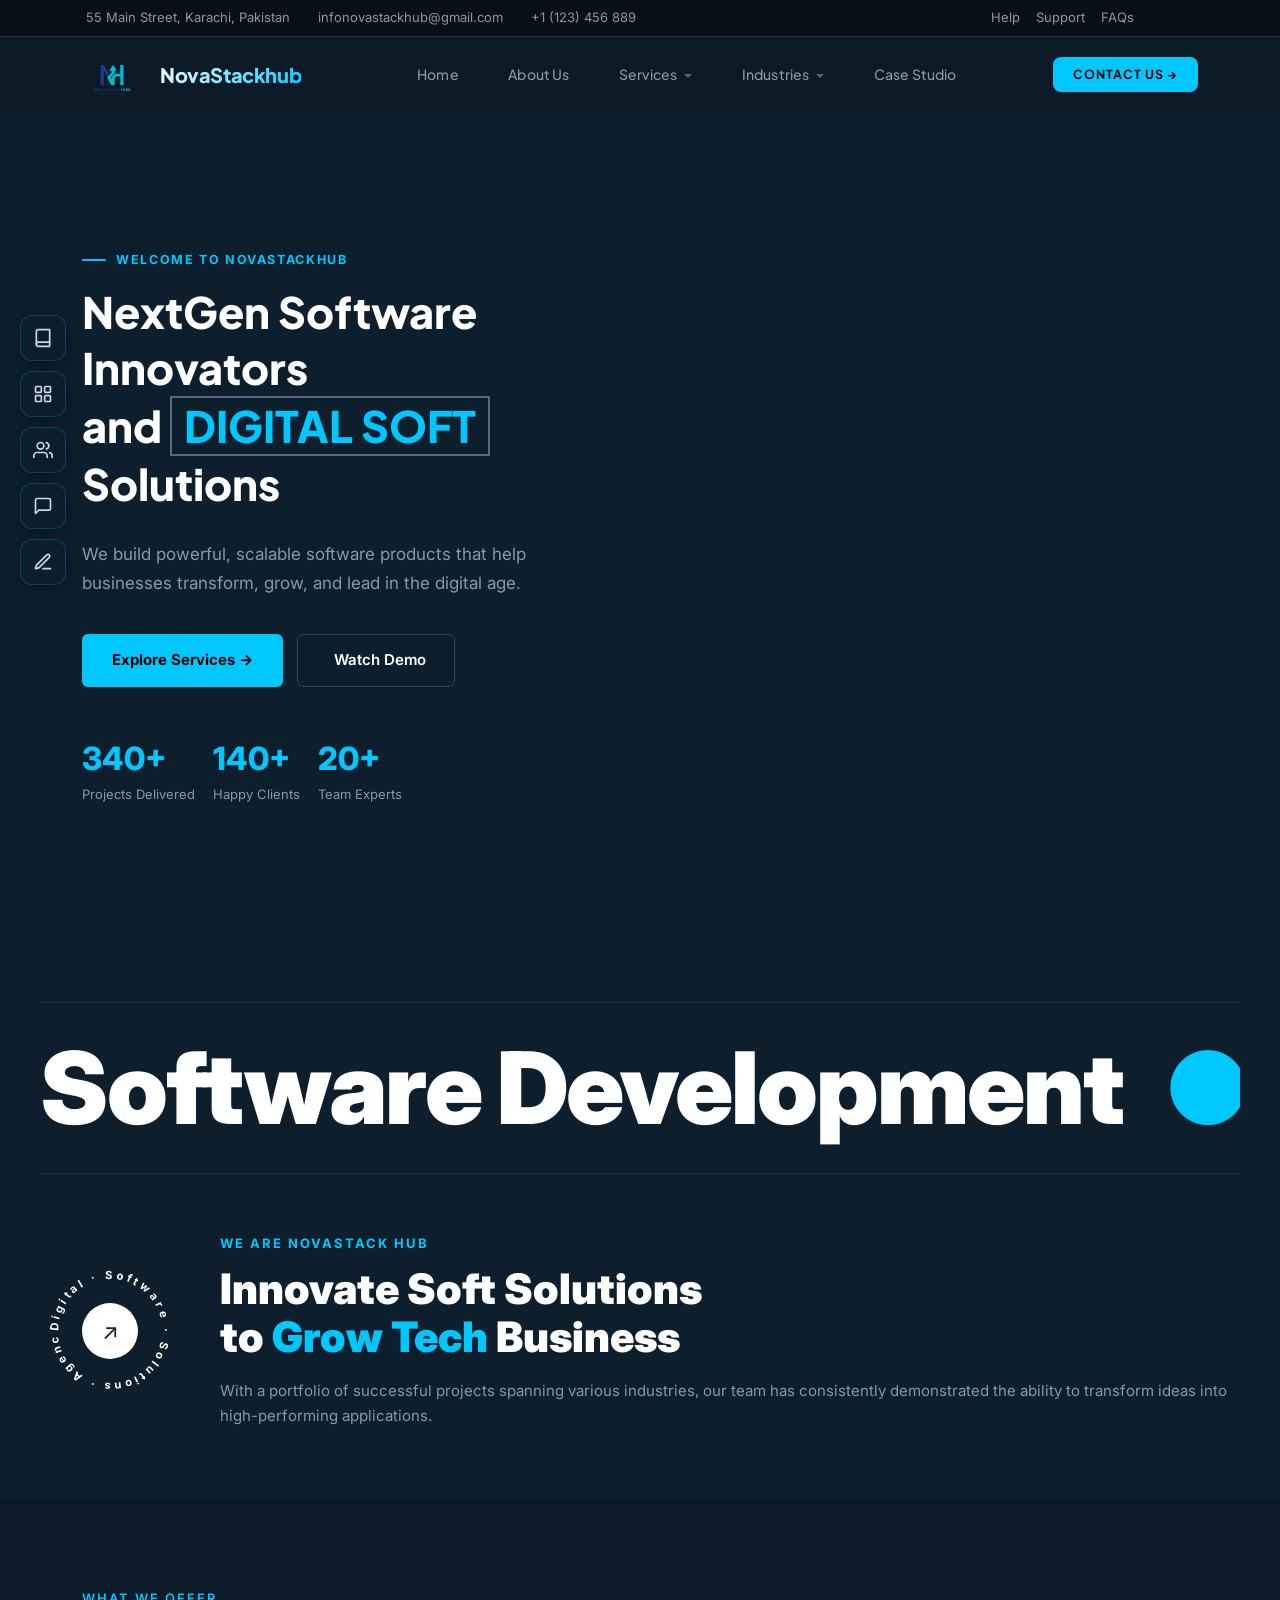
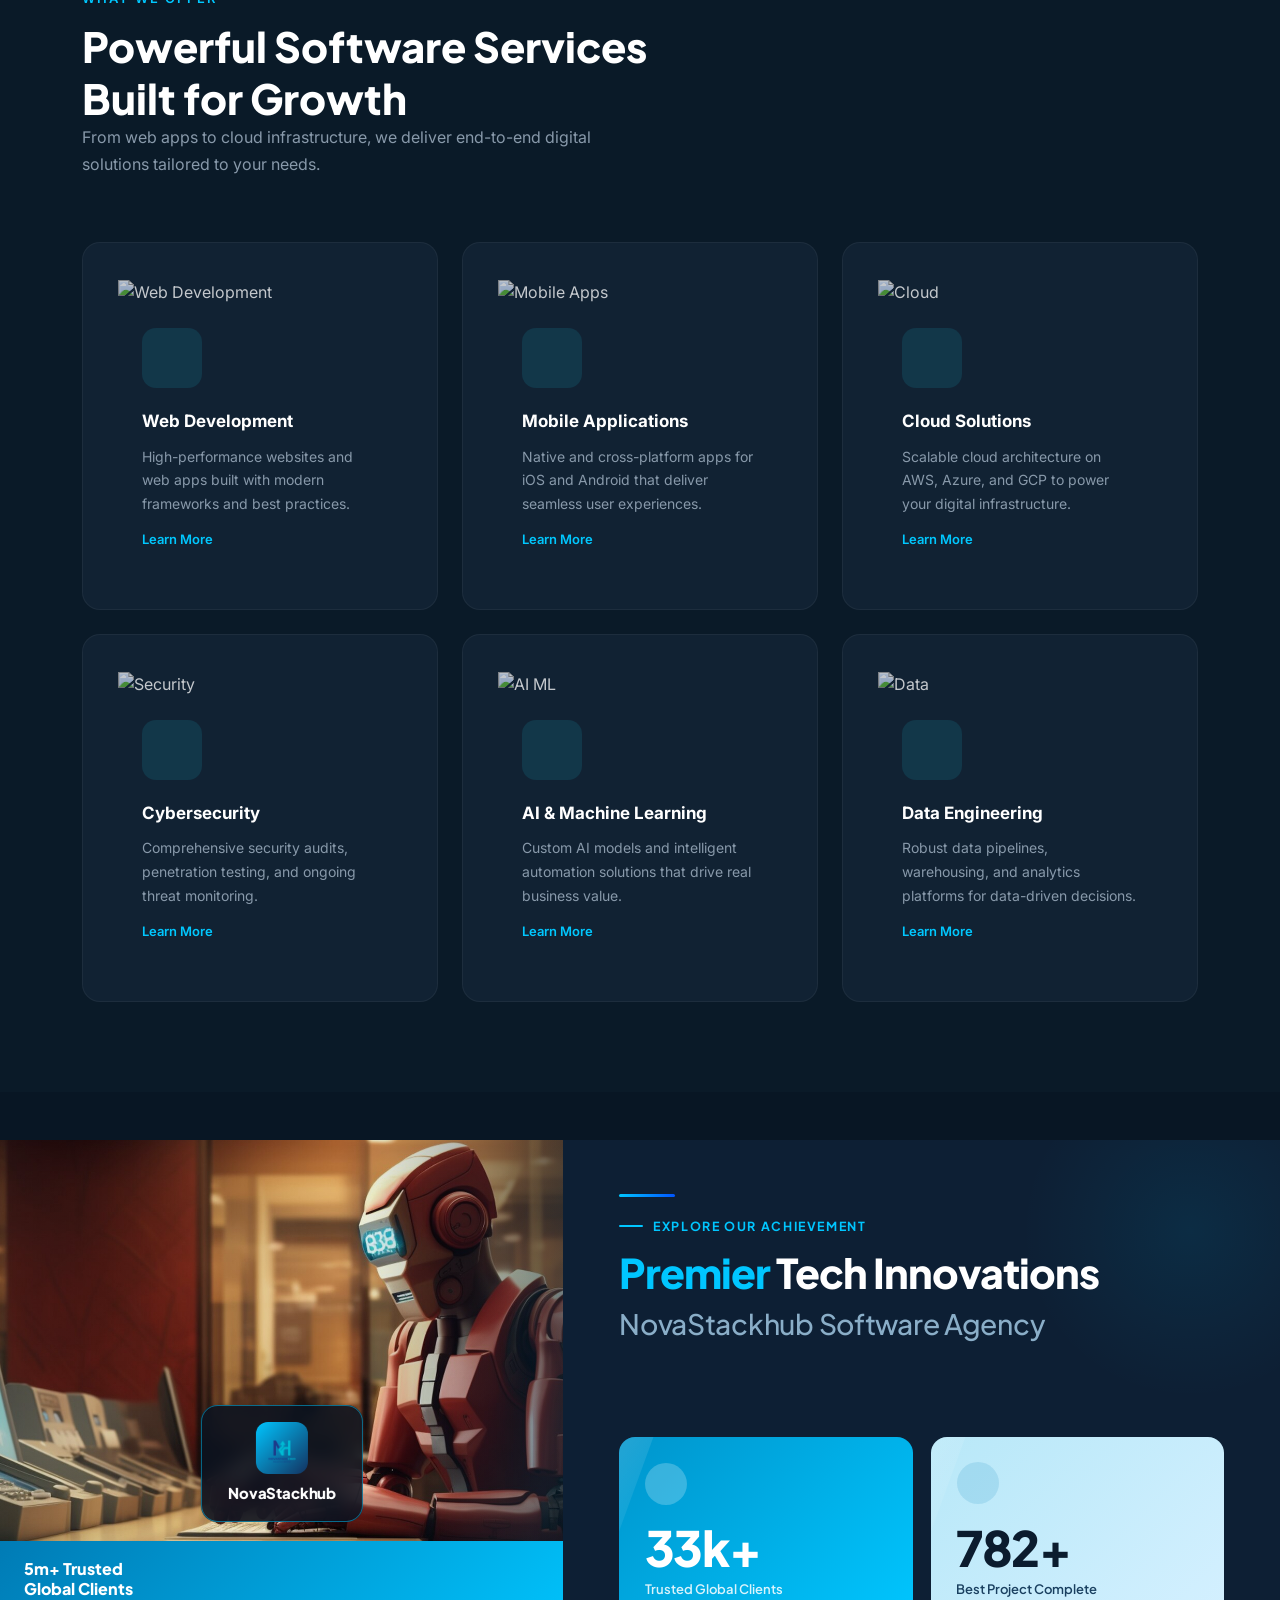
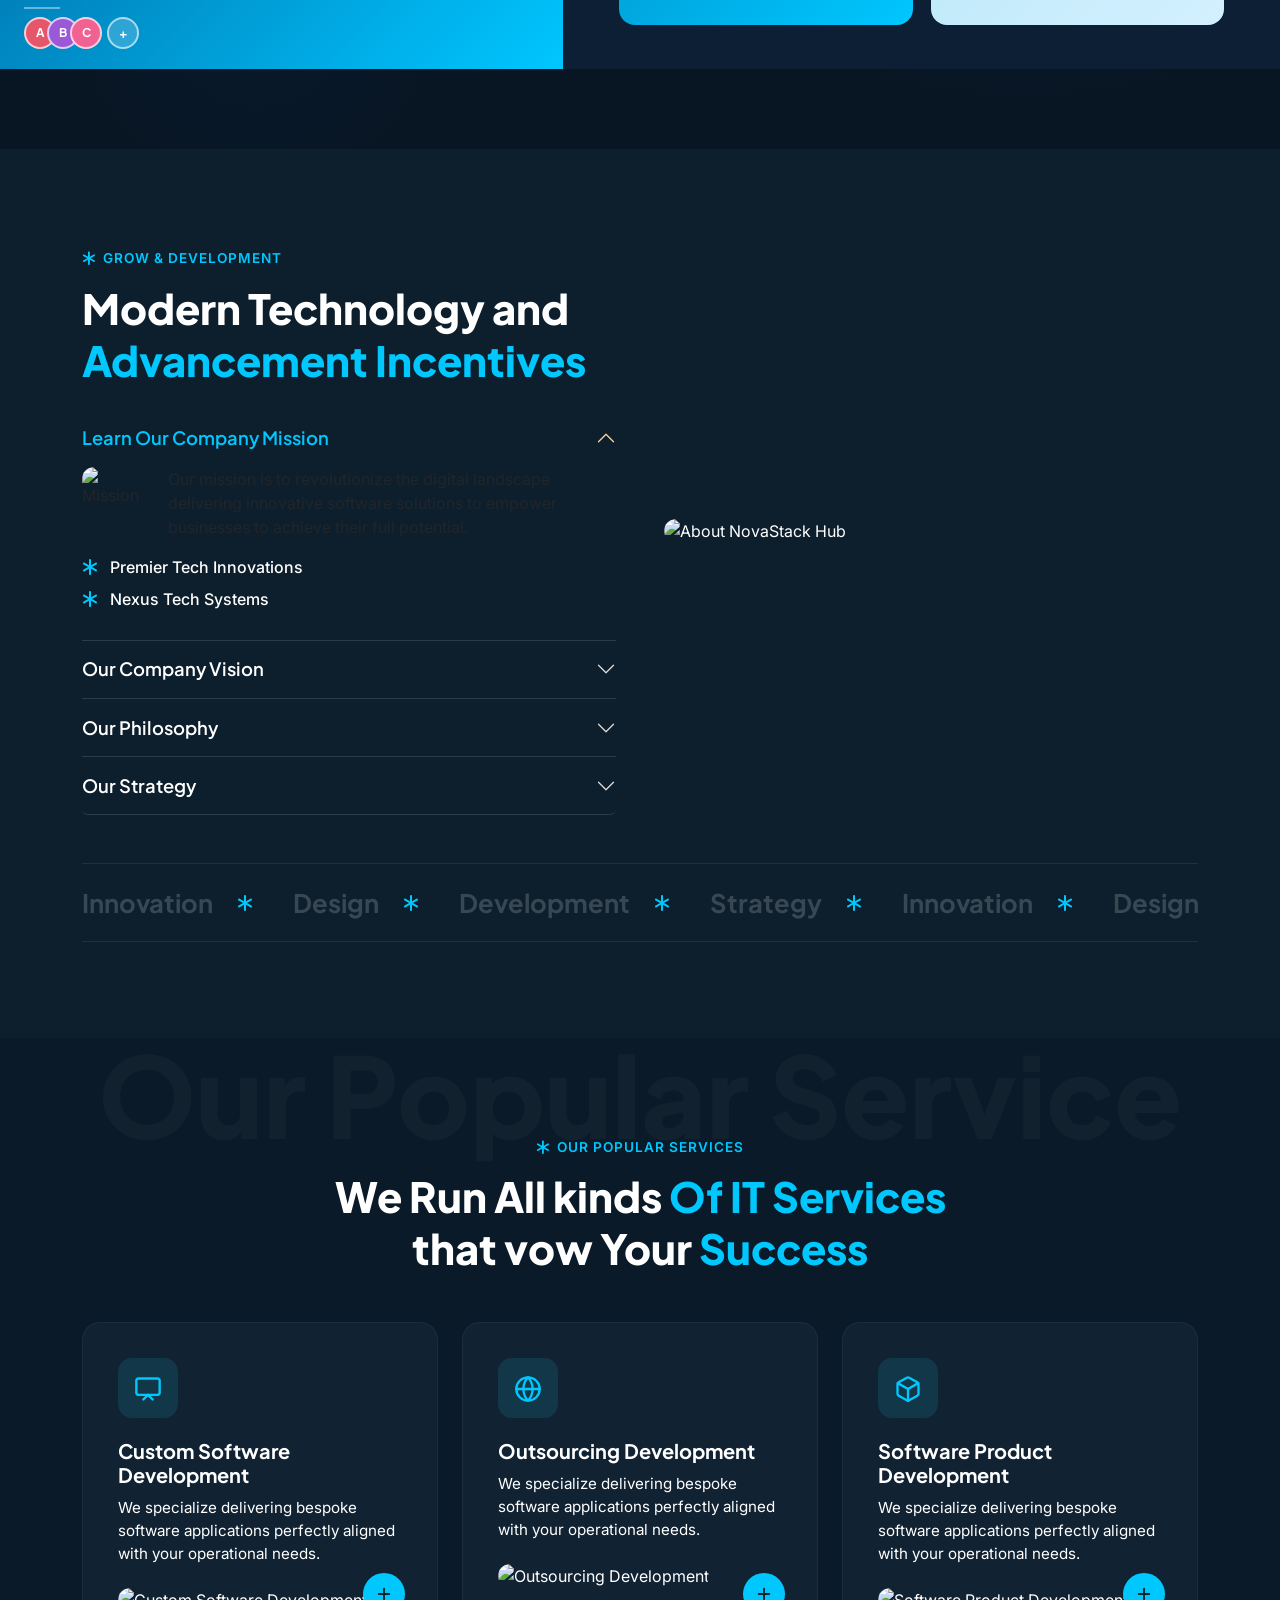
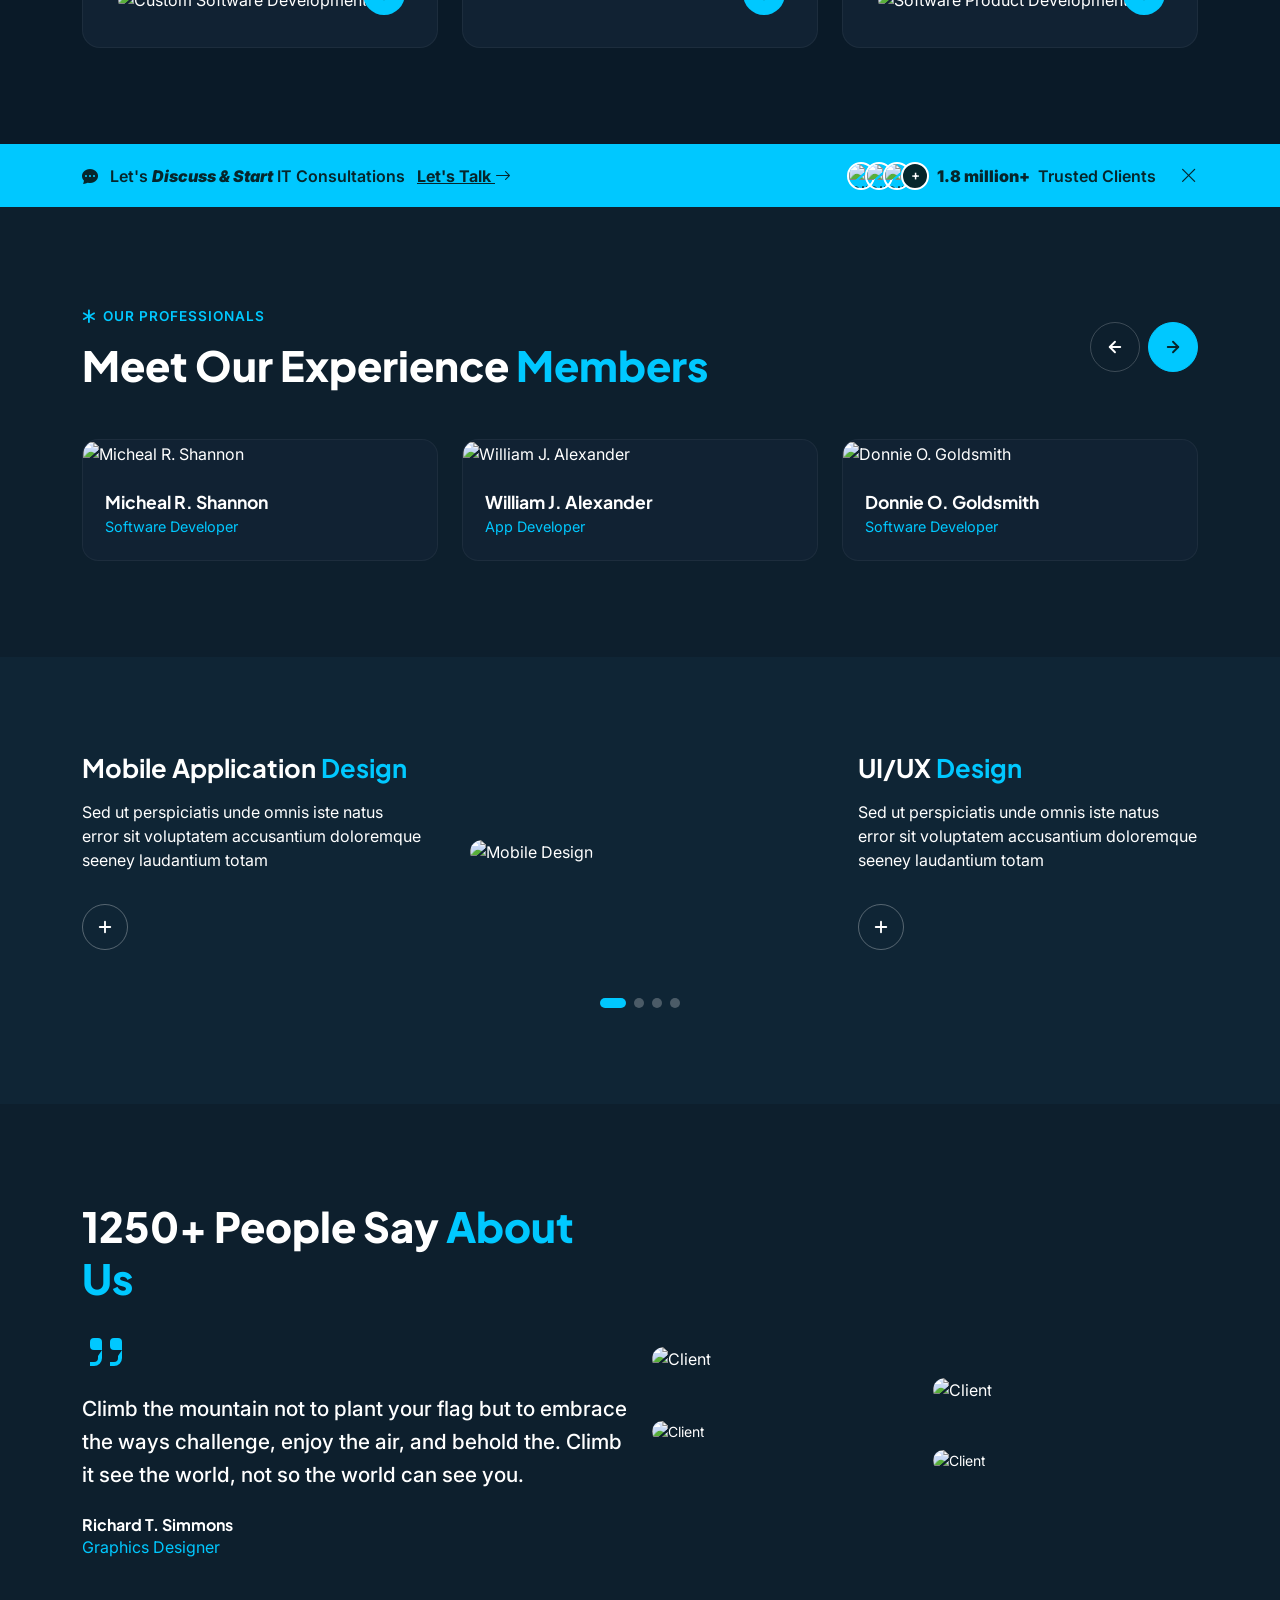
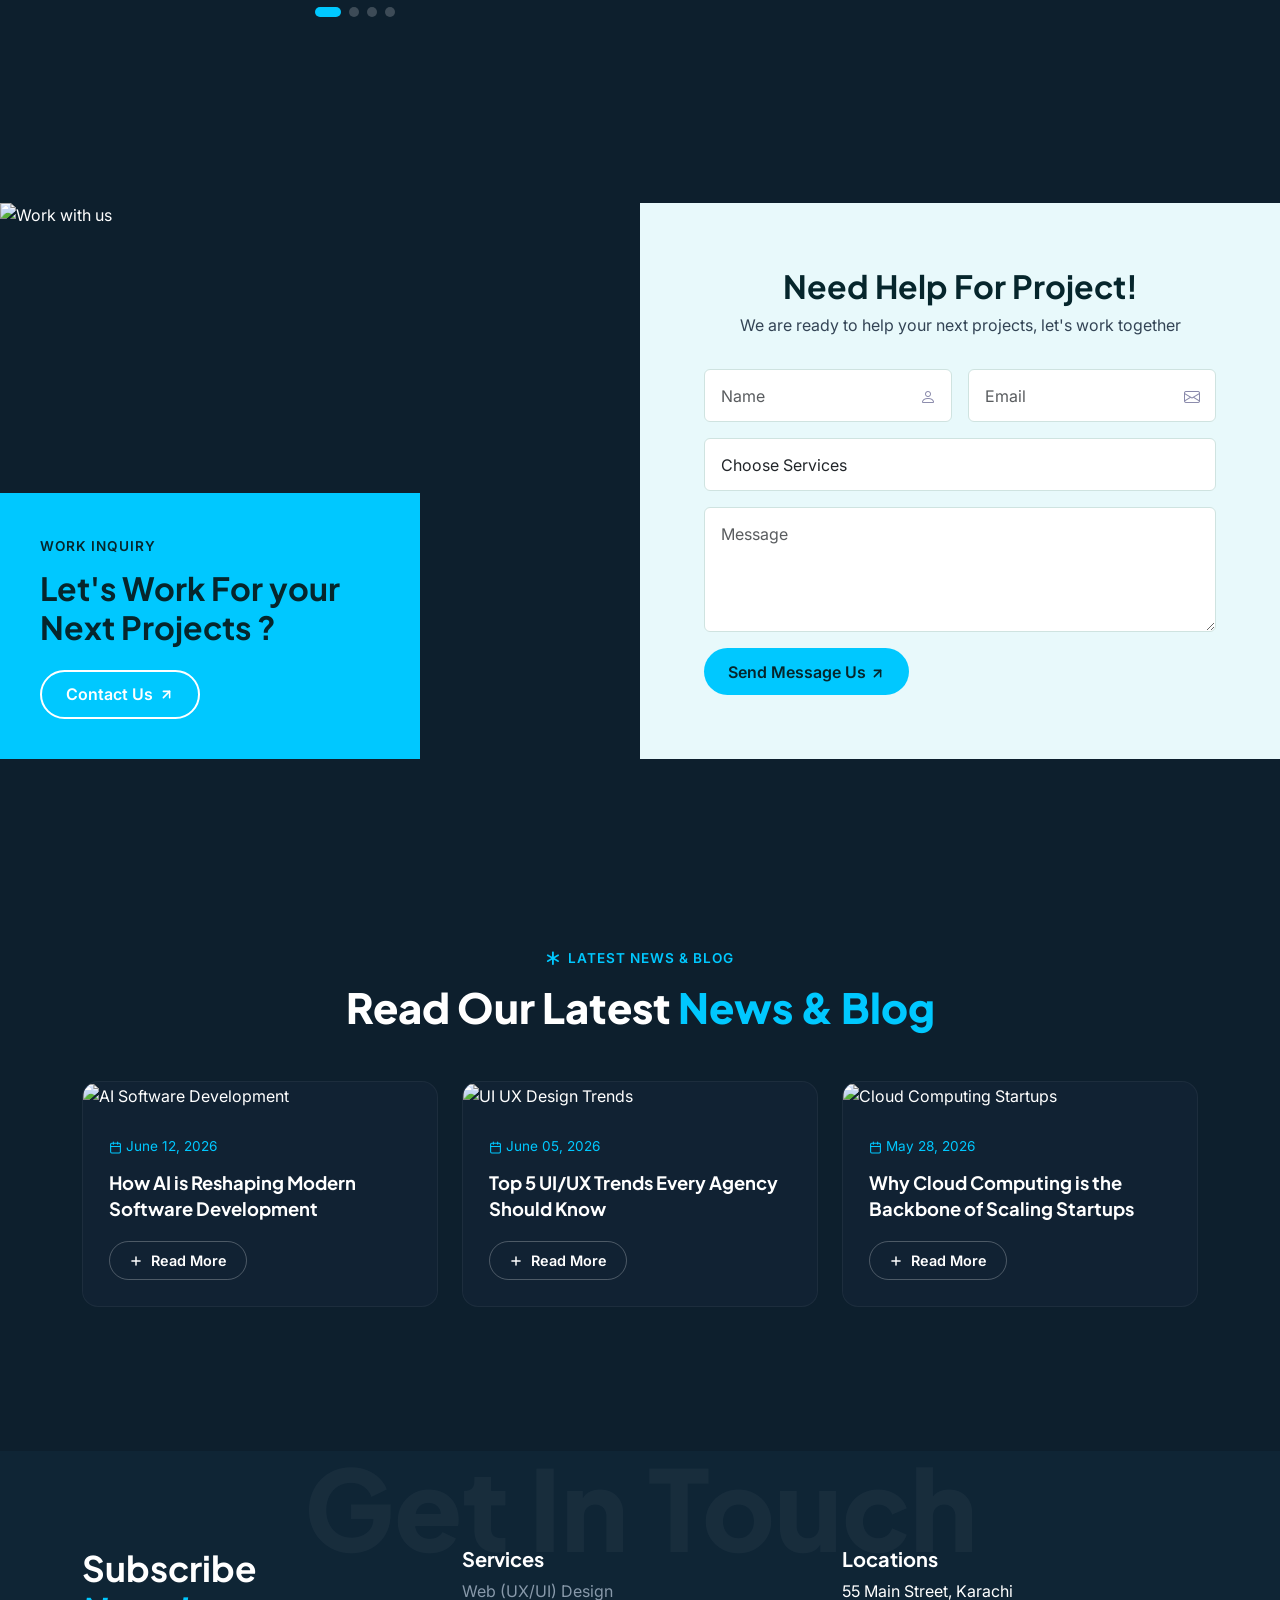
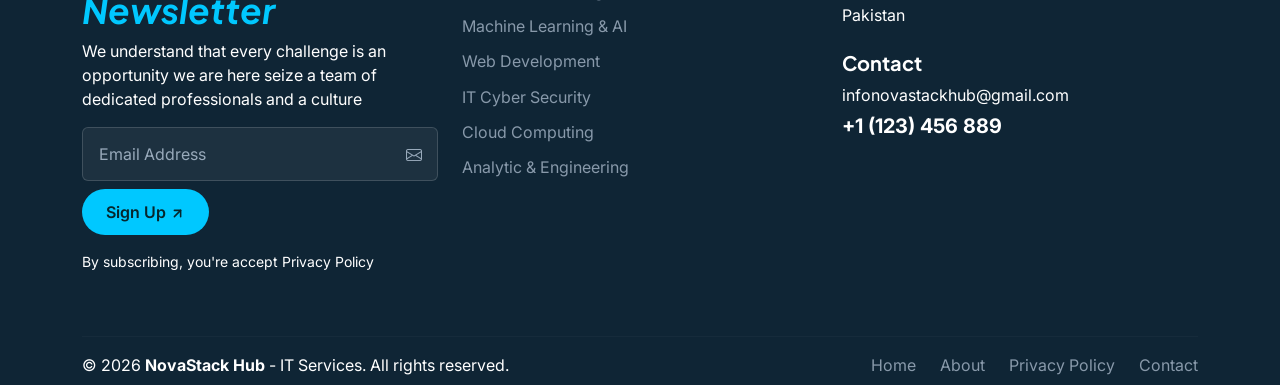
==== commit 061a8e9f: "home page comp" ====
--- a/Home section/home.html
+++ b/Home section/home.html
@@ -6,12 +6,15 @@
     <meta name="viewport" content="width=device-width, initial-scale=1.0">
     <title>NovaStackhub – NextGen Software Innovators</title>
     <link rel="stylesheet" href="https://cdn.jsdelivr.net/npm/bootstrap@5.3.2/dist/css/bootstrap.min.css">
+    <link rel="stylesheet" href="assets/css/bootstrap-icons.min.css">
     <link rel="stylesheet" href="https://cdnjs.cloudflare.com/ajax/libs/tabler-icons/3.2.0/tabler-icons.min.css">
     <link href="https://fonts.googleapis.com/css2?family=Inter:wght@300;400;500;600;700&display=swap" rel="stylesheet">
     <link rel="stylesheet" href="home.css">
     <link rel="preconnect" href="https://fonts.googleapis.com">
 <link rel="preconnect" href="https://fonts.gstatic.com" crossorigin>
 <link href="https://fonts.googleapis.com/css2?family=Plus+Jakarta+Sans:wght@400;500;600;700;800&display=swap" rel="stylesheet">
+<link href="assets/css/aos.css" rel="stylesheet">
+
 </head>
 
 <body>
@@ -38,10 +41,33 @@
 
     <!-- SIDE ICONS -->
     <div class="side-icons">
-        <a href="#" class="side-icon-btn"><i class="ti ti-book"></i></a>
-        <a href="#" class="side-icon-btn"><i class="ti ti-wifi"></i></a>
-        <a href="#" class="side-icon-btn"><i class="ti ti-layout-grid"></i></a>
-        <a href="#" class="side-icon-btn"><i class="ti ti-message-circle"></i></a>
+      <a href="#about" class="side-icon-btn" data-label="About">
+        <svg viewBox="0 0 24 24" fill="none" stroke="currentColor" stroke-width="2" stroke-linecap="round" stroke-linejoin="round">
+          <path d="M4 19.5A2.5 2.5 0 0 1 6.5 17H20"/><path d="M6.5 2H20v20H6.5A2.5 2.5 0 0 1 4 19.5v-15A2.5 2.5 0 0 1 6.5 2z"/>
+        </svg>
+      </a>
+      <a href="#services" class="side-icon-btn" data-label="Services">
+        <svg viewBox="0 0 24 24" fill="none" stroke="currentColor" stroke-width="2" stroke-linecap="round" stroke-linejoin="round">
+          <rect x="3" y="3" width="7" height="7" rx="1"/><rect x="14" y="3" width="7" height="7" rx="1"/>
+          <rect x="14" y="14" width="7" height="7" rx="1"/><rect x="3" y="14" width="7" height="7" rx="1"/>
+        </svg>
+      </a>
+      <a href="#team" class="side-icon-btn" data-label="Team">
+        <svg viewBox="0 0 24 24" fill="none" stroke="currentColor" stroke-width="2" stroke-linecap="round" stroke-linejoin="round">
+          <path d="M17 21v-2a4 4 0 0 0-4-4H5a4 4 0 0 0-4 4v2"/><circle cx="9" cy="7" r="4"/>
+          <path d="M23 21v-2a4 4 0 0 0-3-3.87"/><path d="M16 3.13a4 4 0 0 1 0 7.75"/>
+        </svg>
+      </a>
+      <a href="#contact" class="side-icon-btn" data-label="Contact">
+        <svg viewBox="0 0 24 24" fill="none" stroke="currentColor" stroke-width="2" stroke-linecap="round" stroke-linejoin="round">
+          <path d="M21 15a2 2 0 0 1-2 2H7l-4 4V5a2 2 0 0 1 2-2h14a2 2 0 0 1 2 2z"/>
+        </svg>
+      </a>
+      <a href="#blog" class="side-icon-btn" data-label="Blog">
+        <svg viewBox="0 0 24 24" fill="none" stroke="currentColor" stroke-width="2" stroke-linecap="round" stroke-linejoin="round">
+          <path d="M12 20h9"/><path d="M16.5 3.5a2.121 2.121 0 0 1 3 3L7 19l-4 1 1-4L16.5 3.5z"/>
+        </svg>
+      </a>
     </div>
 
     <!-- TOP BAR -->
@@ -330,7 +356,7 @@
             <div style="flex:1; min-width:220px;">
                 <div
                     style="font-size:13px; font-weight:700; color:#00c8ff; letter-spacing:2px; text-transform:uppercase; margin-bottom:12px;">
-                    We Are Teckko Company</div>
+                    We Are NovaStack Hub</div>
                 <div
                     style="font-size:clamp(26px,4vw,42px); font-weight:900; color:#fff; line-height:1.15; margin-bottom:16px;">
                     Innovate Soft Solutions<br>to <span style="color:#00c8ff;">Grow Tech</span> Business</div>
@@ -455,17 +481,34 @@
         </div>
     </section>
 <!-- SCROLL PROGRESS BUTTON -->
-<div id="scrollProgressBtn" style="position:fixed; bottom:28px; right:28px; width:54px; height:54px; cursor:pointer; z-index:999; display:none;" onclick="handleScrollBtn()">
-  <svg width="54" height="54" viewBox="0 0 54 54" style="transform:rotate(-90deg);">
-    <circle cx="27" cy="27" r="23" fill="none" stroke="#1a3050" stroke-width="3"/>
-    <circle id="pgRing" cx="27" cy="23" r="23" fill="none" stroke="#00c8ff" stroke-width="3"
-      stroke-linecap="round" stroke-dasharray="144.5" stroke-dashoffset="144.5"
-      style="transition:stroke-dashoffset .1s linear;"/>
-    <circle cx="27" cy="27" r="18" fill="#1a2e42"/>
-    <path id="pgArrow" d="M27 20 L27 34 M21 26 L27 20 L33 26"
-      stroke="#fff" stroke-width="2.2" stroke-linecap="round" stroke-linejoin="round" fill="none"
-      style="transform-origin:center; transform:rotate(90deg);"/>
+<div id="scrollProgressBtn" onclick="handleScrollBtn()">
+  <div class="spb-glow"></div>
+  <div class="spb-tooltip"><i class="ti ti-arrow-bar-to-up"></i> Back to Top</div>
+  <svg class="spb-svg" viewBox="0 0 72 72">
+    <defs>
+      <linearGradient id="spbGrad" x1="0%" y1="0%" x2="100%" y2="100%">
+        <stop offset="0%" stop-color="#00c8ff"/>
+        <stop offset="100%" stop-color="#0044ff"/>
+      </linearGradient>
+      <filter id="spbGlowFx" x="-30%" y="-30%" width="160%" height="160%">
+        <feGaussianBlur stdDeviation="2.5" result="blur"/>
+        <feMerge><feMergeNode in="blur"/><feMergeNode in="SourceGraphic"/></feMerge>
+      </filter>
+    </defs>
+    <circle class="spb-track" cx="36" cy="36" r="30"/>
+    <circle class="spb-inner-ring" cx="36" cy="36" r="22"/>
+    <circle id="pgRing" class="spb-fill" cx="36" cy="36" r="30" filter="url(#spbGlowFx)"/>
+    <g class="spb-ticks" transform="translate(36,36)">
+      <line x1="0" y1="-33" x2="0" y2="-30" transform="rotate(0)"/>
+      <line x1="0" y1="-33" x2="0" y2="-30" transform="rotate(90)"/>
+      <line x1="0" y1="-33" x2="0" y2="-30" transform="rotate(180)"/>
+      <line x1="0" y1="-33" x2="0" y2="-30" transform="rotate(270)"/>
+    </g>
   </svg>
+  <div class="spb-center">
+    <i class="ti ti-arrow-up spb-icon"></i>
+    <span id="pgPct" class="spb-pct">0%</span>
+  </div>
 </div>
 <section class="hero-section">
  
@@ -541,8 +584,521 @@
   </div>
  
 </section>
+<!-- ============ ABOUT / GROW SECTION ============ -->
+<section class="about-section" id="about">
+  <div class="container">
+    <div class="row align-items-center g-5">
+      <div class="col-lg-6" data-aos="fade-right">
+        <span class="eyebrow"><i class="bi bi-asterisk"></i> Grow &amp; Development</span>
+        <h2 class="section-title">Modern Technology and <span>Advancement Incentives</span></h2>
+
+        <div class="accordion teckko-accordion mt-4" id="aboutAccordion">
+          <div class="accordion-item">
+            <h2 class="accordion-header">
+              <button class="accordion-button" type="button" data-bs-toggle="collapse" data-bs-target="#missionBox">
+                Learn Our Company Mission
+              </button>
+            </h2>
+            <div id="missionBox" class="accordion-collapse collapse show" data-bs-parent="#aboutAccordion">
+              <div class="accordion-body">
+                <div class="d-flex gap-3 align-items-start mb-3">
+                  <img src="https://images.unsplash.com/photo-1497366216548-37526070297c?w=200&q=80" class="mission-thumb" alt="Mission">
+                  <p class="mb-0">Our mission is to revolutionize the digital landscape delivering innovative software solutions to empower businesses to achieve their full potential.</p>
+                </div>
+                <ul class="check-list">
+                  <li><i class="bi bi-asterisk"></i> Premier Tech Innovations</li>
+                  <li><i class="bi bi-asterisk"></i> Nexus Tech Systems</li>
+                </ul>
+              </div>
+            </div>
+          </div>
+          <div class="accordion-item">
+            <h2 class="accordion-header">
+              <button class="accordion-button collapsed" type="button" data-bs-toggle="collapse" data-bs-target="#visionBox">
+                Our Company Vision
+              </button>
+            </h2>
+            <div id="visionBox" class="accordion-collapse collapse" data-bs-parent="#aboutAccordion">
+              <div class="accordion-body">
+                <p class="mb-0">We envision becoming the leading global software partner, recognized for building technology that genuinely transforms how businesses operate and grow.</p>
+              </div>
+            </div>
+          </div>
+          <div class="accordion-item">
+            <h2 class="accordion-header">
+              <button class="accordion-button collapsed" type="button" data-bs-toggle="collapse" data-bs-target="#philoBox">
+                Our Philosophy
+              </button>
+            </h2>
+            <div id="philoBox" class="accordion-collapse collapse" data-bs-parent="#aboutAccordion">
+              <div class="accordion-body">
+                <p class="mb-0">We believe great software is built on collaboration, transparency, and relentless attention to detail at every stage of development.</p>
+              </div>
+            </div>
+          </div>
+          <div class="accordion-item">
+            <h2 class="accordion-header">
+              <button class="accordion-button collapsed" type="button" data-bs-toggle="collapse" data-bs-target="#strategyBox">
+                Our Strategy
+              </button>
+            </h2>
+            <div id="strategyBox" class="accordion-collapse collapse" data-bs-parent="#aboutAccordion">
+              <div class="accordion-body">
+                <p class="mb-0">A data-driven, client-first approach that combines modern engineering practices with measurable business outcomes.</p>
+              </div>
+            </div>
+          </div>
+        </div>
+      </div>
+      <div class="col-lg-6" data-aos="fade-left">
+        <div class="about-img-wrap">
+          <img src="https://images.unsplash.com/photo-1552664730-d307ca884978?w=800&q=80" alt="About NovaStack Hub" class="rounded-4 w-100">
+        </div>
+      </div>
+    </div>
+
+    <!-- marquee strip -->
+    <div class="marquee-wrap mt-5">
+      <div class="marquee-track">
+        <span>Innovation <i class="bi bi-asterisk"></i></span>
+        <span>Design <i class="bi bi-asterisk"></i></span>
+        <span>Development <i class="bi bi-asterisk"></i></span>
+        <span>Strategy <i class="bi bi-asterisk"></i></span>
+        <span>Innovation <i class="bi bi-asterisk"></i></span>
+        <span>Design <i class="bi bi-asterisk"></i></span>
+        <span>Development <i class="bi bi-asterisk"></i></span>
+        <span>Strategy <i class="bi bi-asterisk"></i></span>
+      </div>
+    </div>
+  </div>
+</section>
+
+<!-- ============ SERVICES SECTION ============ -->
+<section class="services-section" id="services">
+  <div class="big-bg-text">Our Popular Service</div>
+  <div class="container position-relative">
+    <div class="text-center mb-5" data-aos="fade-up">
+      <span class="eyebrow justify-content-center"><i class="bi bi-asterisk"></i> Our Popular Services</span>
+      <h2 class="section-title">We Run All kinds <span>Of IT Services</span><br>that vow Your <span>Success</span></h2>
+    </div>
+    <div class="row g-4">
+      <div class="col-md-4" data-aos="fade-up" data-aos-delay="0">
+        <div class="service-card">
+          <div class="service-icon">
+            <svg viewBox="0 0 24 24" fill="none" stroke="currentColor" stroke-width="2" stroke-linecap="round" stroke-linejoin="round">
+              <rect x="2" y="3" width="20" height="14" rx="2"/><polyline points="8 21 12 17 16 21"/>
+            </svg>
+          </div>
+          <h4>Custom Software Development</h4>
+          <p>We specialize delivering bespoke software applications perfectly aligned with your operational needs.</p>
+          <img src="https://images.unsplash.com/photo-1555066931-4365d14bab8c?w=600&q=80" class="service-img" alt="Custom Software Development">
+          <a href="#" class="service-plus">
+            <svg viewBox="0 0 24 24" fill="none" stroke="currentColor" stroke-width="2.5" stroke-linecap="round"><line x1="12" y1="5" x2="12" y2="19"/><line x1="5" y1="12" x2="19" y2="12"/></svg>
+          </a>
+        </div>
+      </div>
+      <div class="col-md-4" data-aos="fade-up" data-aos-delay="150">
+        <div class="service-card">
+          <div class="service-icon">
+            <svg viewBox="0 0 24 24" fill="none" stroke="currentColor" stroke-width="2" stroke-linecap="round" stroke-linejoin="round">
+              <circle cx="12" cy="12" r="10"/><line x1="2" y1="12" x2="22" y2="12"/>
+              <path d="M12 2a15.3 15.3 0 0 1 4 10 15.3 15.3 0 0 1-4 10 15.3 15.3 0 0 1-4-10 15.3 15.3 0 0 1 4-10z"/>
+            </svg>
+          </div>
+          <h4>Outsourcing Development</h4>
+          <p>We specialize delivering bespoke software applications perfectly aligned with your operational needs.</p>
+          <img src="https://images.unsplash.com/photo-1522071820081-009f0129c71c?w=600&q=80" class="service-img" alt="Outsourcing Development">
+          <a href="#" class="service-plus">
+            <svg viewBox="0 0 24 24" fill="none" stroke="currentColor" stroke-width="2.5" stroke-linecap="round"><line x1="12" y1="5" x2="12" y2="19"/><line x1="5" y1="12" x2="19" y2="12"/></svg>
+          </a>
+        </div>
+      </div>
+      <div class="col-md-4" data-aos="fade-up" data-aos-delay="300">
+        <div class="service-card">
+          <div class="service-icon">
+            <svg viewBox="0 0 24 24" fill="none" stroke="currentColor" stroke-width="2" stroke-linecap="round" stroke-linejoin="round">
+              <path d="M21 16V8a2 2 0 0 0-1-1.73l-7-4a2 2 0 0 0-2 0l-7 4A2 2 0 0 0 3 8v8a2 2 0 0 0 1 1.73l7 4a2 2 0 0 0 2 0l7-4A2 2 0 0 0 21 16z"/>
+              <polyline points="3.27 6.96 12 12.01 20.73 6.96"/><line x1="12" y1="22.08" x2="12" y2="12"/>
+            </svg>
+          </div>
+          <h4>Software Product Development</h4>
+          <p>We specialize delivering bespoke software applications perfectly aligned with your operational needs.</p>
+          <img src="https://images.unsplash.com/photo-1559028012-481c04fa702d?w=600&q=80" class="service-img" alt="Software Product Development">
+          <a href="#" class="service-plus">
+            <svg viewBox="0 0 24 24" fill="none" stroke="currentColor" stroke-width="2.5" stroke-linecap="round"><line x1="12" y1="5" x2="12" y2="19"/><line x1="5" y1="12" x2="19" y2="12"/></svg>
+          </a>
+        </div>
+      </div>
+    </div>
+  </div>
+</section>
+
+<!-- ============ PROMO STRIP ============ -->
+<div class="promo-strip" id="promoStrip">
+  <div class="container d-flex flex-wrap justify-content-between align-items-center">
+    <div class="promo-left">
+      <i class="bi bi-chat-dots-fill"></i>
+      Let's <strong><em>Discuss &amp; Start</em></strong> IT Consultations
+      <a href="#contact" class="ms-2">Let's Talk <i class="bi bi-arrow-right"></i></a>
+    </div>
+    <div class="promo-right d-flex align-items-center gap-2">
+      <div class="avatar-stack small-stack">
+        <img src="https://images.unsplash.com/photo-1534528741775-53994a69daeb?w=80&q=80" alt="Client">
+        <img src="https://images.unsplash.com/photo-1507003211169-0a1dd7228f2d?w=80&q=80" alt="Client">
+        <img src="https://images.unsplash.com/photo-1494790108377-be9c29b29330?w=80&q=80" alt="Client">
+        <span class="avatar-plus">+</span>
+      </div>
+      <strong>1.8 million+</strong> Trusted Clients
+      <button class="btn-close-promo" id="closePromo"><i class="bi bi-x-lg"></i></button>
+    </div>
+  </div>
+</div>
+
+<!-- ============ TEAM SECTION ============ -->
+<section class="team-section" id="team">
+  <div class="container">
+    <div class="row align-items-center mb-5">
+      <div class="col-lg-7" data-aos="fade-right">
+        <span class="eyebrow"><i class="bi bi-asterisk"></i> Our Professionals</span>
+        <h2 class="section-title">Meet Our Experience <span>Members</span></h2>
+      </div>
+      <div class="col-lg-5 d-flex justify-content-lg-end gap-2 mt-3 mt-lg-0" data-aos="fade-left">
+        <button class="slider-arrow" id="teamPrev">
+          <svg viewBox="0 0 24 24" fill="none" stroke="currentColor" stroke-width="2.5" stroke-linecap="round" stroke-linejoin="round" width="18" height="18"><line x1="19" y1="12" x2="5" y2="12"/><polyline points="12 19 5 12 12 5"/></svg>
+        </button>
+        <button class="slider-arrow active" id="teamNext">
+          <svg viewBox="0 0 24 24" fill="none" stroke="currentColor" stroke-width="2.5" stroke-linecap="round" stroke-linejoin="round" width="18" height="18"><line x1="5" y1="12" x2="19" y2="12"/><polyline points="12 5 19 12 12 19"/></svg>
+        </button>
+      </div>
+    </div>
+    <div class="row g-4" id="teamRow">
+      <div class="col-md-4" data-aos="fade-up" data-aos-delay="0">
+        <div class="team-card">
+          <img src="https://images.unsplash.com/photo-1507003211169-0a1dd7228f2d?w=500&q=80" alt="Micheal R. Shannon">
+          <span class="team-plus"><svg viewBox="0 0 24 24" fill="none" stroke="currentColor" stroke-width="2.5" stroke-linecap="round" width="18" height="18"><line x1="12" y1="5" x2="12" y2="19"/><line x1="5" y1="12" x2="19" y2="12"/></svg></span>
+          <h5>Micheal R. Shannon</h5>
+          <p>Software Developer</p>
+        </div>
+      </div>
+      <div class="col-md-4" data-aos="fade-up" data-aos-delay="150">
+        <div class="team-card">
+          <img src="https://images.unsplash.com/photo-1500648767791-00dcc994a43e?w=500&q=80" alt="William J. Alexander">
+          <span class="team-plus"><svg viewBox="0 0 24 24" fill="none" stroke="currentColor" stroke-width="2.5" stroke-linecap="round" width="18" height="18"><line x1="12" y1="5" x2="12" y2="19"/><line x1="5" y1="12" x2="19" y2="12"/></svg></span>
+          <h5>William J. Alexander</h5>
+          <p>App Developer</p>
+        </div>
+      </div>
+      <div class="col-md-4" data-aos="fade-up" data-aos-delay="300">
+        <div class="team-card">
+          <img src="https://images.unsplash.com/photo-1472099645785-5658abf4ff4e?w=500&q=80" alt="Donnie O. Goldsmith">
+          <span class="team-plus"><svg viewBox="0 0 24 24" fill="none" stroke="currentColor" stroke-width="2.5" stroke-linecap="round" width="18" height="18"><line x1="12" y1="5" x2="12" y2="19"/><line x1="5" y1="12" x2="19" y2="12"/></svg></span>
+          <h5>Donnie O. Goldsmith</h5>
+          <p>Software Developer</p>
+        </div>
+      </div>
+    </div>
+  </div>
+</section>
+
+<!-- ============ FEATURES / WHAT WE DO SLIDER ============ -->
+<section class="features-section">
+  <div class="container">
+    <div id="featuresCarousel" class="carousel slide" data-bs-ride="carousel">
+      <div class="carousel-inner">
+        <div class="carousel-item active">
+          <div class="row align-items-center g-5">
+            <div class="col-lg-4">
+              <h3 class="feature-title">Mobile Application <span>Design</span></h3>
+              <p>Sed ut perspiciatis unde omnis iste natus error sit voluptatem accusantium doloremque seeney laudantium totam</p>
+              <a href="#" class="feature-plus"><svg viewBox="0 0 24 24" fill="none" stroke="currentColor" stroke-width="2.5" stroke-linecap="round" width="18" height="18"><line x1="12" y1="5" x2="12" y2="19"/><line x1="5" y1="12" x2="19" y2="12"/></svg></a>
+            </div>
+            <div class="col-lg-4">
+              <img src="https://images.unsplash.com/photo-1512941937669-90a1b58e7e9c?w=600&q=80" class="rounded-4 w-100 feature-img" alt="Mobile Design">
+            </div>
+            <div class="col-lg-4">
+              <h3 class="feature-title">UI/UX <span>Design</span></h3>
+              <p>Sed ut perspiciatis unde omnis iste natus error sit voluptatem accusantium doloremque seeney laudantium totam</p>
+              <a href="#" class="feature-plus"><svg viewBox="0 0 24 24" fill="none" stroke="currentColor" stroke-width="2.5" stroke-linecap="round" width="18" height="18"><line x1="12" y1="5" x2="12" y2="19"/><line x1="5" y1="12" x2="19" y2="12"/></svg></a>
+            </div>
+          </div>
+        </div>
+        <div class="carousel-item">
+          <div class="row align-items-center g-5">
+            <div class="col-lg-4">
+              <h3 class="feature-title">Cloud <span>Computing</span></h3>
+              <p>Sed ut perspiciatis unde omnis iste natus error sit voluptatem accusantium doloremque seeney laudantium totam</p>
+              <a href="#" class="feature-plus"><svg viewBox="0 0 24 24" fill="none" stroke="currentColor" stroke-width="2.5" stroke-linecap="round" width="18" height="18"><line x1="12" y1="5" x2="12" y2="19"/><line x1="5" y1="12" x2="19" y2="12"/></svg></a>
+            </div>
+            <div class="col-lg-4">
+              <img src="https://images.unsplash.com/photo-1544197150-b99a580bb7a8?w=600&q=80" class="rounded-4 w-100 feature-img" alt="Cloud Computing">
+            </div>
+            <div class="col-lg-4">
+              <h3 class="feature-title">Cyber <span>Security</span></h3>
+              <p>Sed ut perspiciatis unde omnis iste natus error sit voluptatem accusantium doloremque seeney laudantium totam</p>
+              <a href="#" class="feature-plus"><svg viewBox="0 0 24 24" fill="none" stroke="currentColor" stroke-width="2.5" stroke-linecap="round" width="18" height="18"><line x1="12" y1="5" x2="12" y2="19"/><line x1="5" y1="12" x2="19" y2="12"/></svg></a>
+            </div>
+          </div>
+        </div>
+        <div class="carousel-item">
+          <div class="row align-items-center g-5">
+            <div class="col-lg-4">
+              <h3 class="feature-title">Web <span>Development</span></h3>
+              <p>Sed ut perspiciatis unde omnis iste natus error sit voluptatem accusantium doloremque seeney laudantium totam</p>
+              <a href="#" class="feature-plus"><svg viewBox="0 0 24 24" fill="none" stroke="currentColor" stroke-width="2.5" stroke-linecap="round" width="18" height="18"><line x1="12" y1="5" x2="12" y2="19"/><line x1="5" y1="12" x2="19" y2="12"/></svg></a>
+            </div>
+            <div class="col-lg-4">
+              <img src="https://images.unsplash.com/photo-1547658719-da2b51169166?w=600&q=80" class="rounded-4 w-100 feature-img" alt="Web Development">
+            </div>
+            <div class="col-lg-4">
+              <h3 class="feature-title">Machine Learning <span>&amp; AI</span></h3>
+              <p>Sed ut perspiciatis unde omnis iste natus error sit voluptatem accusantium doloremque seeney laudantium totam</p>
+              <a href="#" class="feature-plus"><svg viewBox="0 0 24 24" fill="none" stroke="currentColor" stroke-width="2.5" stroke-linecap="round" width="18" height="18"><line x1="12" y1="5" x2="12" y2="19"/><line x1="5" y1="12" x2="19" y2="12"/></svg></a>
+            </div>
+          </div>
+        </div>
+        <div class="carousel-item">
+          <div class="row align-items-center g-5">
+            <div class="col-lg-4">
+              <h3 class="feature-title">Analytic &amp; <span>Engineering</span></h3>
+              <p>Sed ut perspiciatis unde omnis iste natus error sit voluptatem accusantium doloremque seeney laudantium totam</p>
+              <a href="#" class="feature-plus"><svg viewBox="0 0 24 24" fill="none" stroke="currentColor" stroke-width="2.5" stroke-linecap="round" width="18" height="18"><line x1="12" y1="5" x2="12" y2="19"/><line x1="5" y1="12" x2="19" y2="12"/></svg></a>
+            </div>
+            <div class="col-lg-4">
+              <img src="https://images.unsplash.com/photo-1551288049-bebda4e38f71?w=600&q=80" class="rounded-4 w-100 feature-img" alt="AI Analytics">
+            </div>
+            <div class="col-lg-4">
+              <h3 class="feature-title">IT <span>Consulting</span></h3>
+              <p>Sed ut perspiciatis unde omnis iste natus error sit voluptatem accusantium doloremque seeney laudantium totam</p>
+              <a href="#" class="feature-plus"><svg viewBox="0 0 24 24" fill="none" stroke="currentColor" stroke-width="2.5" stroke-linecap="round" width="18" height="18"><line x1="12" y1="5" x2="12" y2="19"/><line x1="5" y1="12" x2="19" y2="12"/></svg></a>
+            </div>
+          </div>
+        </div>
+      </div>
+      <div class="carousel-dots">
+        <button data-bs-target="#featuresCarousel" data-bs-slide-to="0" class="active"></button>
+        <button data-bs-target="#featuresCarousel" data-bs-slide-to="1"></button>
+        <button data-bs-target="#featuresCarousel" data-bs-slide-to="2"></button>
+        <button data-bs-target="#featuresCarousel" data-bs-slide-to="3"></button>
+      </div>
+    </div>
+  </div>
+</section>
+
+<!-- ============ TESTIMONIALS ============ -->
+<section class="testimonial-section" id="testimonials">
+  <div class="container">
+    <div class="row align-items-center">
+      <div class="col-lg-6" data-aos="fade-right">
+        <h2 class="section-title">1250+ People Say <span>About Us</span></h2>
+        <div id="testiCarousel" class="carousel slide mt-4" data-bs-ride="carousel">
+          <div class="carousel-inner">
+            <div class="carousel-item active">
+              <svg class="quote-icon" viewBox="0 0 24 24" fill="currentColor" width="48" height="48"><path d="M10 11H6a2 2 0 0 1-2-2V7a2 2 0 0 1 2-2h2a2 2 0 0 1 2 2v8a4 4 0 0 1-4 4H4v-2h2a2 2 0 0 0 2-2v-1zm10 0h-4a2 2 0 0 1-2-2V7a2 2 0 0 1 2-2h2a2 2 0 0 1 2 2v8a4 4 0 0 1-4 4h-2v-2h2a2 2 0 0 0 2-2v-1z"/></svg>
+              <p class="testi-text">Climb the mountain not to plant your flag but to embrace the ways challenge, enjoy the air, and behold the. Climb it see the world, not so the world can see you.</p>
+              <h6 class="mb-0">Richard T. Simmons</h6>
+              <span class="testi-role">Graphics Designer</span>
+            </div>
+            <div class="carousel-item">
+              <svg class="quote-icon" viewBox="0 0 24 24" fill="currentColor" width="48" height="48"><path d="M10 11H6a2 2 0 0 1-2-2V7a2 2 0 0 1 2-2h2a2 2 0 0 1 2 2v8a4 4 0 0 1-4 4H4v-2h2a2 2 0 0 0 2-2v-1zm10 0h-4a2 2 0 0 1-2-2V7a2 2 0 0 1 2-2h2a2 2 0 0 1 2 2v8a4 4 0 0 1-4 4h-2v-2h2a2 2 0 0 0 2-2v-1z"/></svg>
+              <p class="testi-text">NovaStack Hub transformed our entire workflow. Their team delivered beyond expectations with clean code, fast turnarounds, and constant communication throughout the project.</p>
+              <h6 class="mb-0">Angela M. Ford</h6>
+              <span class="testi-role">Product Manager</span>
+            </div>
+            <div class="carousel-item">
+              <svg class="quote-icon" viewBox="0 0 24 24" fill="currentColor" width="48" height="48"><path d="M10 11H6a2 2 0 0 1-2-2V7a2 2 0 0 1 2-2h2a2 2 0 0 1 2 2v8a4 4 0 0 1-4 4H4v-2h2a2 2 0 0 0 2-2v-1zm10 0h-4a2 2 0 0 1-2-2V7a2 2 0 0 1 2-2h2a2 2 0 0 1 2 2v8a4 4 0 0 1-4 4h-2v-2h2a2 2 0 0 0 2-2v-1z"/></svg>
+              <p class="testi-text">Professional, reliable, and incredibly talented. Working with NovaStack Hub felt like having an in-house dev team that genuinely cared about our success.</p>
+              <h6 class="mb-0">David K. Owen</h6>
+              <span class="testi-role">Startup Founder</span>
+            </div>
+            <div class="carousel-item">
+              <svg class="quote-icon" viewBox="0 0 24 24" fill="currentColor" width="48" height="48"><path d="M10 11H6a2 2 0 0 1-2-2V7a2 2 0 0 1 2-2h2a2 2 0 0 1 2 2v8a4 4 0 0 1-4 4H4v-2h2a2 2 0 0 0 2-2v-1zm10 0h-4a2 2 0 0 1-2-2V7a2 2 0 0 1 2-2h2a2 2 0 0 1 2 2v8a4 4 0 0 1-4 4h-2v-2h2a2 2 0 0 0 2-2v-1z"/></svg>
+              <p class="testi-text">From planning to deployment, every step was smooth. NovaStack Hub's attention to detail and design sense really set them apart from other agencies we tried.</p>
+              <h6 class="mb-0">Sara L. Whitman</h6>
+              <span class="testi-role">Marketing Head</span>
+            </div>
+          </div>
+          <div class="carousel-dots dark-dots">
+            <button data-bs-target="#testiCarousel" data-bs-slide-to="0" class="active"></button>
+            <button data-bs-target="#testiCarousel" data-bs-slide-to="1"></button>
+            <button data-bs-target="#testiCarousel" data-bs-slide-to="2"></button>
+            <button data-bs-target="#testiCarousel" data-bs-slide-to="3"></button>
+          </div>
+        </div>
+      </div>
+      <div class="col-lg-6 mt-5 mt-lg-0" data-aos="fade-left">
+        <div class="row g-3 testi-grid">
+          <div class="col-6">
+            <img src="https://images.unsplash.com/photo-1534528741775-53994a69daeb?w=400&q=80" class="testi-avatar big" alt="Client">
+          </div>
+          <div class="col-6">
+            <img src="https://images.unsplash.com/photo-1539571696357-5a69c17a67c6?w=400&q=80" class="testi-avatar big offset-img" alt="Client">
+          </div>
+          <div class="col-6">
+            <img src="https://images.unsplash.com/photo-1494790108377-be9c29b29330?w=400&q=80" class="testi-avatar small" alt="Client">
+          </div>
+          <div class="col-6">
+            <img src="https://images.unsplash.com/photo-1517841905240-472988babdf9?w=400&q=80" class="testi-avatar small offset-img" alt="Client">
+          </div>
+        </div>
+      </div>
+    </div>
+  </div>
+</section>
+
+<!-- ============ CONTACT / WORK INQUIRY ============ -->
+<section class="contact-section" id="contact">
+  <div class="row g-0">
+    <div class="col-lg-6 contact-img-col" data-aos="fade-right">
+      <img src="https://images.unsplash.com/photo-1600880292203-757bb62b4baf?w=900&q=80" alt="Work with us">
+      <div class="contact-overlay">
+        <span class="eyebrow">Work Inquiry</span>
+        <h2>Let's Work For your Next Projects ?</h2>
+        <a href="#contact" class="btn btn-dark-outline rounded-pill mt-3">Contact Us <svg viewBox="0 0 24 24" fill="none" stroke="currentColor" stroke-width="2.5" stroke-linecap="round" stroke-linejoin="round" width="15" height="15"><line x1="7" y1="17" x2="17" y2="7"/><polyline points="7 7 17 7 17 17"/></svg></a>
+      </div>
+    </div>
+    <div class="col-lg-6 contact-form-col" data-aos="fade-left">
+      <div class="contact-form-wrap">
+        <h2>Need Help For Project!</h2>
+        <p>We are ready to help your next projects, let's work together</p>
+        <form id="contactForm">
+          <div class="row g-3">
+            <div class="col-md-6">
+              <div class="input-icon-group">
+                <input type="text" class="form-control" placeholder="Name" required>
+                <i class="bi bi-person"></i>
+              </div>
+            </div>
+            <div class="col-md-6">
+              <div class="input-icon-group">
+                <input type="email" class="form-control" placeholder="Email" required>
+                <i class="bi bi-envelope"></i>
+              </div>
+            </div>
+            <div class="col-12">
+              <select class="form-select">
+                <option selected>Choose Services</option>
+                <option>Web Development</option>
+                <option>UI/UX Design</option>
+                <option>Cloud Computing</option>
+                <option>Cyber Security</option>
+              </select>
+            </div>
+            <div class="col-12">
+              <textarea class="form-control" rows="4" placeholder="Message"></textarea>
+            </div>
+            <div class="col-12">
+              <button type="submit" class="btn btn-cyan rounded-pill px-4">Send Message Us <svg viewBox="0 0 24 24" fill="none" stroke="currentColor" stroke-width="2.5" stroke-linecap="round" stroke-linejoin="round" width="15" height="15"><line x1="7" y1="17" x2="17" y2="7"/><polyline points="7 7 17 7 17 17"/></svg></button>
+            </div>
+          </div>
+        </form>
+      </div>
+    </div>
+  </div>
+</section>
+
+<!-- ============ BLOG SECTION ============ -->
+<section class="blog-section" id="blog">
+  <div class="container">
+    <div class="text-center mb-5" data-aos="fade-up">
+      <span class="eyebrow justify-content-center"><i class="bi bi-asterisk"></i> Latest News &amp; Blog</span>
+      <h2 class="section-title">Read Our Latest <span>News &amp; Blog</span></h2>
+    </div>
+    <div class="row g-4">
+      <div class="col-md-4" data-aos="fade-up" data-aos-delay="0">
+        <div class="blog-card">
+          <img src="https://images.unsplash.com/photo-1677442135703-1787eea5ce01?w=600&q=80" alt="AI Software Development">
+          <div class="blog-body">
+            <span class="blog-date"><svg viewBox="0 0 24 24" fill="none" stroke="currentColor" stroke-width="2" stroke-linecap="round" width="13" height="13"><rect x="3" y="4" width="18" height="18" rx="2"/><line x1="16" y1="2" x2="16" y2="6"/><line x1="8" y1="2" x2="8" y2="6"/><line x1="3" y1="10" x2="21" y2="10"/></svg> June 12, 2026</span>
+            <h5>How AI is Reshaping Modern Software Development</h5>
+            <a href="#" class="blog-readmore"><svg viewBox="0 0 24 24" fill="none" stroke="currentColor" stroke-width="2.5" stroke-linecap="round" width="14" height="14"><line x1="12" y1="5" x2="12" y2="19"/><line x1="5" y1="12" x2="19" y2="12"/></svg> Read More</a>
+          </div>
+        </div>
+      </div>
+      <div class="col-md-4" data-aos="fade-up" data-aos-delay="150">
+        <div class="blog-card">
+          <img src="https://images.unsplash.com/photo-1561070791-2526d30994b5?w=600&q=80" alt="UI UX Design Trends">
+          <div class="blog-body">
+            <span class="blog-date"><svg viewBox="0 0 24 24" fill="none" stroke="currentColor" stroke-width="2" stroke-linecap="round" width="13" height="13"><rect x="3" y="4" width="18" height="18" rx="2"/><line x1="16" y1="2" x2="16" y2="6"/><line x1="8" y1="2" x2="8" y2="6"/><line x1="3" y1="10" x2="21" y2="10"/></svg> June 05, 2026</span>
+            <h5>Top 5 UI/UX Trends Every Agency Should Know</h5>
+            <a href="#" class="blog-readmore"><svg viewBox="0 0 24 24" fill="none" stroke="currentColor" stroke-width="2.5" stroke-linecap="round" width="14" height="14"><line x1="12" y1="5" x2="12" y2="19"/><line x1="5" y1="12" x2="19" y2="12"/></svg> Read More</a>
+          </div>
+        </div>
+      </div>
+      <div class="col-md-4" data-aos="fade-up" data-aos-delay="300">
+        <div class="blog-card">
+          <img src="https://images.unsplash.com/photo-1451187580459-43490279c0fa?w=600&q=80" alt="Cloud Computing Startups">
+          <div class="blog-body">
+            <span class="blog-date"><svg viewBox="0 0 24 24" fill="none" stroke="currentColor" stroke-width="2" stroke-linecap="round" width="13" height="13"><rect x="3" y="4" width="18" height="18" rx="2"/><line x1="16" y1="2" x2="16" y2="6"/><line x1="8" y1="2" x2="8" y2="6"/><line x1="3" y1="10" x2="21" y2="10"/></svg> May 28, 2026</span>
+            <h5>Why Cloud Computing is the Backbone of Scaling Startups</h5>
+            <a href="#" class="blog-readmore"><svg viewBox="0 0 24 24" fill="none" stroke="currentColor" stroke-width="2.5" stroke-linecap="round" width="14" height="14"><line x1="12" y1="5" x2="12" y2="19"/><line x1="5" y1="12" x2="19" y2="12"/></svg> Read More</a>
+          </div>
+        </div>
+      </div>
+    </div>
+  </div>
+</section>
+
+<!-- ============ FOOTER ============ -->
+<footer class="footer-section">
+  <div class="big-bg-text light-text">Get In Touch</div>
+  <div class="container position-relative">
+    <div class="row gy-5">
+      <div class="col-lg-4" data-aos="fade-up">
+        <h3>Subscribe <em>Newsletter</em></h3>
+        <p>We understand that every challenge is an opportunity we are here seize a team of dedicated professionals and a culture</p>
+        <form class="subscribe-form d-flex flex-wrap gap-2">
+          <div class="input-icon-group flex-grow-1">
+            <input type="email" class="form-control" placeholder="Email Address">
+            <i class="bi bi-envelope"></i>
+          </div>
+          <button type="submit" class="btn btn-cyan rounded-pill px-4">Sign Up <svg viewBox="0 0 24 24" fill="none" stroke="currentColor" stroke-width="2.5" stroke-linecap="round" stroke-linejoin="round" width="15" height="15"><line x1="7" y1="17" x2="17" y2="7"/><polyline points="7 7 17 7 17 17"/></svg></button>
+        </form>
+        <p class="small mt-3 mb-0">By subscribing, you're accept <a href="#">Privacy Policy</a></p>
+      </div>
+      <div class="col-lg-4" data-aos="fade-up" data-aos-delay="150">
+        <h5>Services</h5>
+        <ul class="footer-links">
+          <li><a href="#">Web (UX/UI) Design</a></li>
+          <li><a href="#">Machine Learning &amp; AI</a></li>
+          <li><a href="#">Web Development</a></li>
+          <li><a href="#">IT Cyber Security</a></li>
+          <li><a href="#">Cloud Computing</a></li>
+          <li><a href="#">Analytic &amp; Engineering</a></li>
+        </ul>
+      </div>
+      <div class="col-lg-4" data-aos="fade-up" data-aos-delay="300">
+        <h5>Locations</h5>
+        <p>55 Main Street, Karachi<br>Pakistan</p>
+        <h5 class="mt-4">Contact</h5>
+        <p class="mb-1">infonovastackhub@gmail.com</p>
+        <p class="fw-bold fs-5">+1 (123) 456 889</p>
+      </div>
+    </div>
+    <hr class="footer-divider">
+    <div class="row align-items-center pb-2">
+      <div class="col-md-6">
+        <p class="mb-0">&copy; 2026 <strong>NovaStack Hub</strong> - IT Services. All rights reserved.</p>
+      </div>
+      <div class="col-md-6">
+        <ul class="footer-bottom-links justify-content-md-end">
+          <li><a href="#hero">Home</a></li>
+          <li><a href="#about">About</a></li>
+          <li><a href="#">Privacy Policy</a></li>
+          <li><a href="#contact">Contact</a></li>
+        </ul>
+      </div>
+    </div>
+  </div>
+</footer>
+
+<!-- Back to top -->
+<button id="backToTop">
+  <svg viewBox="0 0 24 24" fill="none" stroke="currentColor" stroke-width="2.5" stroke-linecap="round" stroke-linejoin="round" width="20" height="20"><line x1="12" y1="19" x2="12" y2="5"/><polyline points="5 12 12 5 19 12"/></svg>
+</button>
+
 
     <script src="https://cdn.jsdelivr.net/npm/bootstrap@5.3.2/dist/js/bootstrap.bundle.min.js"></script>
+    <script src="assets/js/aos.js"></script>
     <script src="home.js"></script>
 </body>
 
--- a/Home section/home.css
+++ b/Home section/home.css
@@ -5,6 +5,15 @@
       --bg-card: #112233;
       --text-muted: #8899aa;
       --white: #ffffff;
+
+      /* Teckko-style variables */
+      --navy:        #0d1f2d;
+      --navy-light:  #0f2535;
+      --navy-card:   #112233;
+      --cyan-dark:   #00a8d4;
+      --mint:        #e8f9fb;
+      --text-light:  #8899aa;
+      --font-head:   'Plus Jakarta Sans', 'Inter', sans-serif;
   }
 
   * {
@@ -1648,4 +1657,680 @@
       .hero-subline {
           margin-bottom: 28px;
       }
-  }+  }
+  h1,h2,h3,h4,h5,h6{
+  font-family: var(--font-head);
+  color:var(--white);
+  font-weight:700;
+}
+
+a{text-decoration:none; color:inherit;}
+ul{list-style:none; margin:0; padding:0;}
+
+::selection{ background: var(--cyan); color:#fff;}
+
+/* ---------- Scrollbar ---------- */
+::-webkit-scrollbar{width:10px;}
+::-webkit-scrollbar-track{background:var(--navy);}
+::-webkit-scrollbar-thumb{background:var(--cyan-dark); border-radius:10px;}
+
+/* ---------- Preloader ---------- */
+#preloader{
+  position:fixed; inset:0; background:var(--navy);
+  z-index:9999; display:flex; align-items:center; justify-content:center;
+  transition: opacity .6s ease, visibility .6s ease;
+}
+#preloader.loaded{opacity:0; visibility:hidden;}
+.loader-box{text-align:center;}
+.loader-logo{
+  font-family:var(--font-head); font-weight:700; font-size:2rem; color:#fff;
+  display:block; margin-bottom:1rem; letter-spacing:1px;
+}
+.loader-logo i{color:var(--cyan);}
+.loader-bar{
+  width:180px; height:4px; background:rgba(255,255,255,.15); border-radius:10px;
+  overflow:hidden; margin:0 auto;
+}
+.loader-bar span{
+  display:block; height:100%; width:0%; background:var(--cyan);
+  animation: loadbar 1.4s ease-in-out forwards;
+}
+@keyframes loadbar{ to{width:100%;} }
+
+/* ---------- Buttons ---------- */
+.btn-cyan{
+  background:var(--cyan); color:#06262c !important; font-weight:600;
+  border:none; padding:.7rem 1.6rem; transition: all .35s ease;
+}
+.btn-cyan:hover{ background:#fff; color:#06262c !important; transform:translateY(-3px); box-shadow:0 10px 20px rgba(30,203,225,.35);}
+.btn-dark-outline{
+  border:2px solid #fff; color:#fff !important; padding:.65rem 1.5rem; font-weight:600;
+  transition:all .35s ease; display:inline-flex; align-items:center; gap:.4rem;
+}
+.btn-dark-outline:hover{ background:#fff; color:var(--navy) !important;}
+
+.eyebrow{
+  display:inline-flex; align-items:center; gap:.4rem;
+  color:var(--cyan); font-weight:600; text-transform:uppercase;
+  font-size:.85rem; letter-spacing:1px; margin-bottom:.8rem;
+}
+
+.section-title{
+  font-size:2.6rem; line-height:1.25; margin-bottom:0;
+}
+.section-title span{ color: var(--cyan);}
+
+/* ============ TOP BAR ============ */
+.topbar{
+  background:#081720; font-size:.85rem; padding:.5rem 0; color:var(--text-light);
+}
+.topbar-left span{margin-right:1.5rem;}
+.topbar-left i{color:var(--cyan); margin-right:.3rem;}
+.topbar-right a{
+  display:inline-flex; align-items:center; justify-content:center;
+  width:30px; height:30px; border-radius:50%; background:rgba(255,255,255,.06);
+  margin-left:.4rem; transition:.3s;
+}
+.topbar-right a:hover{background:var(--cyan); color:#06262c;}
+
+/* ============ NAVBAR ============ */
+.main-nav{
+  background:var(--navy); padding:1rem 0; border-bottom:1px solid rgba(255,255,255,.06);
+  transition: all .35s ease;
+  z-index: 1030;
+}
+.main-nav.scrolled{
+  padding:.6rem 0; background:#0a1c25; box-shadow:0 10px 25px rgba(0,0,0,.35);
+}
+.navbar-brand{
+  font-family:var(--font-head); font-weight:700; font-size:1.6rem; color:#fff !important;
+  display:flex; align-items:center; gap:.5rem;
+}
+.logo-icon{
+  width:38px; height:38px; background:var(--cyan); color:#06262c;
+  display:inline-flex; align-items:center; justify-content:center; border-radius:8px;
+}
+.navbar-nav .nav-link{
+  color:var(--text-light) !important; font-weight:500; margin:0 .8rem; position:relative;
+  transition:.3s;
+}
+.navbar-nav .nav-link::after{
+  content:''; position:absolute; left:0; bottom:-4px; width:0; height:2px; background:var(--cyan);
+  transition:width .3s ease;
+}
+.navbar-nav .nav-link:hover, .navbar-nav .nav-link.active{color:#fff !important;}
+.navbar-nav .nav-link:hover::after, .navbar-nav .nav-link.active::after{width:100%;}
+
+/* ============ HERO ============ */
+.hero-section{
+  position:relative; padding:3rem 0 5rem; overflow:hidden;
+}
+.hero-bg-circle{
+  position:absolute; top:-100px; right:-150px; width:500px; height:500px;
+  border:1px solid rgba(255,255,255,.06); border-radius:50%;
+}
+.hero-bg-circle::before{
+  content:''; position:absolute; inset:60px; border:1px solid rgba(255,255,255,.06); border-radius:50%;
+}
+.hero-img-wrap{ position:relative; }
+.hero-main-img{
+  width:100%; border-radius:20px; object-fit:cover; height:480px;
+}
+.hero-badge-logo{
+  position:absolute; left:30%; top:38%; background:var(--navy);
+  color:#fff; font-weight:700; font-size:1.1rem; padding:1.6rem 1.8rem; border-radius:14px;
+  display:flex; align-items:center; gap:.5rem; box-shadow:0 15px 30px rgba(0,0,0,.4);
+}
+.hero-badge-logo i{color:var(--cyan); font-size:1.4rem;}
+.hero-clients-card{
+  position:absolute; left:0; bottom:0; background:var(--cyan); color:#06262c;
+  padding:1.4rem 1.6rem; border-radius:0 16px 0 16px; width:230px;
+}
+.hero-clients-card h6{color:#06262c; font-weight:700; margin-bottom:.7rem;}
+.avatar-stack{display:flex; align-items:center;}
+.avatar-stack img{
+  width:36px; height:36px; border-radius:50%; border:2px solid #fff; object-fit:cover;
+  margin-left:-10px;
+}
+.avatar-stack img:first-child{margin-left:0;}
+.avatar-plus{
+  width:36px; height:36px; border-radius:50%; background:#06262c; color:#fff;
+  display:flex; align-items:center; justify-content:center; margin-left:-10px;
+  font-size:.85rem; border:2px solid #fff;
+}
+.small-stack img, .small-stack .avatar-plus{width:28px; height:28px;}
+
+.hero-title{font-size:2.7rem; line-height:1.3;}
+.hero-title span{display:block; color:var(--cyan); -webkit-text-fill-color: var(--cyan);}
+
+.stat-card{
+  border-radius:16px; padding:1.6rem; position:relative; height:100%;
+  transition: transform .4s ease;
+}
+.stat-card:hover{ transform:translateY(-8px);}
+.stat-cyan{background:var(--cyan); color:#06262c;}
+.stat-light{background:var(--mint); color:#06262c;}
+.stat-check{
+  width:42px; height:42px; border-radius:50%; background:#fff;
+  display:flex; align-items:center; justify-content:center; margin-bottom:1.2rem; color:#06262c;
+}
+.stat-card h2{
+  display:inline-block; font-size:2.6rem; color:#06262c; margin:0;
+}
+.stat-suffix{font-size:2.6rem; font-weight:700; font-family:var(--font-head); color:#06262c;}
+.stat-card p{margin:.4rem 0 0; font-weight:500; color:#06262c;}
+
+/* ============ BRAND STRIP ============ */
+.brand-strip{
+  background:var(--navy-light); border-top:1px solid rgba(255,255,255,.05); border-bottom:1px solid rgba(255,255,255,.05);
+}
+.brand-row span{
+  color:var(--text-light); font-weight:600; font-size:1.1rem; opacity:.6; transition:.3s;
+}
+.brand-row span:hover{opacity:1; color:var(--cyan);}
+.brand-row i{margin-right:.4rem;}
+
+/* ============ ABOUT ============ */
+.about-section{padding:6rem 0;}
+.mission-thumb{width:70px; height:70px; border-radius:12px; object-fit:cover; flex-shrink:0;}
+.check-list li{margin-bottom:.5rem; color:#fff; font-weight:500;}
+.check-list i{color:var(--cyan); margin-right:.5rem;}
+
+.teckko-accordion .accordion-item{
+  background:transparent; border:none; border-bottom:1px solid rgba(255,255,255,.12);
+}
+.teckko-accordion .accordion-button{
+  background:transparent; color:#fff; font-weight:600; font-size:1.15rem;
+  box-shadow:none; padding:1.1rem 0;
+}
+.teckko-accordion .accordion-button:not(.collapsed){color:var(--cyan);}
+.teckko-accordion .accordion-button::after{
+  filter: invert(1);
+}
+.teckko-accordion .accordion-body{padding:0 0 1.3rem;}
+.about-img-wrap img{height:520px; object-fit:cover;}
+
+/* marquee */
+.marquee-wrap{
+  overflow:hidden; border-top:1px solid rgba(255,255,255,.08); border-bottom:1px solid rgba(255,255,255,.08);
+  padding:1.2rem 0;
+}
+.marquee-track{
+  display:flex; white-space:nowrap; animation: marquee 18s linear infinite; width:max-content;
+}
+.marquee-track span{
+  font-family:var(--font-head); font-size:1.6rem; font-weight:700; color:rgba(255,255,255,.18);
+  margin-right:2.5rem; display:flex; align-items:center; gap:1.5rem;
+}
+.marquee-track span i{color:var(--cyan); font-size:1rem;}
+@keyframes marquee{
+  from{transform:translateX(0);}
+  to{transform:translateX(-50%);}
+}
+
+/* ============ SERVICES ============ */
+.services-section{
+  position:relative; padding:6rem 0; background:var(--navy-light); overflow:hidden;
+}
+.big-bg-text{
+  position:absolute; top:0; left:0; width:100%; text-align:center;
+  font-size:7rem; font-weight:800; font-family:var(--font-head);
+  color:rgba(255,255,255,.03); white-space:nowrap; line-height:1; z-index:0;
+  pointer-events:none;
+}
+.light-text{color:rgba(255,255,255,.04);}
+.service-card{
+  background:var(--navy-card); border-radius:18px; padding:2.2rem; height:100%;
+  position:relative; transition: all .4s ease; border:1px solid rgba(255,255,255,.05);
+}
+.service-card:hover{ transform:translateY(-10px); background:#173541; box-shadow:0 20px 40px rgba(0,0,0,.35);}
+.service-icon{
+  width:60px; height:60px; border-radius:14px; background:rgba(30,203,225,.12);
+  color:var(--cyan); display:flex; align-items:center; justify-content:center; font-size:1.6rem;
+  margin-bottom:1.3rem; transition:.4s;
+}
+.service-icon svg {
+  width: 28px;
+  height: 28px;
+  stroke: currentColor;
+  flex-shrink: 0;
+}
+.service-card:hover .service-icon{background:var(--cyan); color:#06262c;}
+.service-plus svg {
+  width: 18px;
+  height: 18px;
+  stroke: currentColor;
+}
+.service-card h4{font-size:1.25rem; margin-bottom:.6rem;}
+.service-card p{font-size:.95rem; margin-bottom:1.3rem;}
+.service-img{width:100%; height:180px; object-fit:cover; border-radius:12px;}
+.service-plus{
+  position:absolute; right:2rem; bottom:2rem; width:42px; height:42px; border-radius:50%;
+  background:var(--cyan); color:#06262c; display:flex; align-items:center; justify-content:center;
+  transition:.3s;
+}
+.service-plus:hover{ background:#fff; transform:rotate(90deg);}
+
+/* ============ PROMO STRIP ============ */
+.promo-strip{
+  background:var(--cyan); color:#06262c; padding:1.1rem 0; font-weight:600;
+  transition: all .4s ease; max-height:200px; overflow:hidden;
+}
+.promo-strip.hide{max-height:0; padding:0;}
+.promo-left i{margin-right:.5rem;}
+.promo-left a{
+  text-decoration:underline; font-weight:700; margin-left:.6rem;
+}
+.btn-close-promo{
+  background:transparent; border:none; color:#06262c; font-size:1.1rem; margin-left:1rem;
+}
+
+/* ============ TEAM ============ */
+.team-section{padding:6rem 0;}
+.slider-arrow{
+  width:50px; height:50px; border-radius:50%; border:1px solid rgba(255,255,255,.2);
+  background:transparent; color:#fff; display:flex; align-items:center; justify-content:center;
+  transition:.3s;
+}
+.slider-arrow:hover, .slider-arrow.active{background:var(--cyan); color:#06262c; border-color:var(--cyan);}
+.team-card{
+  background:var(--navy-card); border-radius:16px; overflow:hidden; padding:0 0 1.4rem;
+  border:1px solid rgba(255,255,255,.05); position:relative; transition:.4s;
+}
+.team-card:hover{transform:translateY(-8px);}
+.team-card img{width:100%; height:300px; object-fit:cover;}
+.team-plus{
+  position:absolute; top:265px; left:50%; transform:translateX(-50%);
+  width:44px; height:44px; border-radius:50%; background:var(--cyan); color:#06262c;
+  display:flex; align-items:center; justify-content:center; box-shadow:0 8px 16px rgba(0,0,0,.3);
+}
+.team-card h5{margin:1.6rem 1.4rem 0; font-size:1.1rem;}
+.team-card p{margin:.2rem 1.4rem 0; color:var(--cyan); font-size:.9rem;}
+
+/* ============ FEATURES CAROUSEL ============ */
+.features-section{padding:6rem 0; background:var(--navy-light);}
+.feature-title{font-size:1.6rem; margin-bottom:1rem;}
+.feature-title span{color:var(--cyan);}
+.feature-img{height:280px; object-fit:cover;}
+.feature-plus{
+  display:inline-flex; width:46px; height:46px; border-radius:50%; border:1px solid rgba(255,255,255,.3);
+  align-items:center; justify-content:center; margin-top:1rem; transition:.3s;
+}
+.feature-plus:hover{background:var(--cyan); border-color:var(--cyan); color:#06262c;}
+.carousel-dots{display:flex; justify-content:center; gap:.5rem; margin-top:3rem;}
+.carousel-dots button{
+  width:10px; height:10px; border-radius:50%; border:none; background:rgba(255,255,255,.25);
+  padding:0; transition:.3s;
+}
+.carousel-dots button.active{background:var(--cyan); width:26px; border-radius:6px;}
+.dark-dots button{background:rgba(255,255,255,.2);}
+
+/* ============ TESTIMONIALS ============ */
+.testimonial-section{padding:6rem 0;}
+.quote-icon{color:var(--cyan); display:block; margin-bottom:1rem;}
+.testi-text{font-size:1.3rem; color:#fff; font-weight:500; line-height:1.6; margin-bottom:1.5rem;}
+.testi-role{color:var(--cyan);}
+.testi-grid{position:relative;}
+.testi-avatar{width:100%; object-fit:cover; border-radius:16px;}
+.testi-avatar.big{height:220px;}
+.testi-avatar.small{height:180px;}
+.offset-img{margin-top:2rem;}
+
+/* ============ CONTACT ============ */
+.contact-section{ min-height:600px; }
+.contact-img-col{position:relative; min-height:500px; overflow:hidden;}
+.contact-img-col img{width:100%; height:100%; object-fit:cover; position:absolute; inset:0;}
+.contact-overlay{
+  position:absolute; left:0; bottom:0; background:var(--cyan); color:#06262c;
+  padding:2.5rem; width:100%; max-width:420px;
+}
+.contact-overlay .eyebrow{color:#06262c;}
+.contact-overlay h2{color:#06262c; font-size:2rem;}
+.contact-form-col{background:var(--mint); display:flex; align-items:center;}
+.contact-form-wrap{padding:4rem; color:#06262c; width:100%;}
+.contact-form-wrap h2{color:#06262c; text-align:center;}
+.contact-form-wrap p{color:#345; text-align:center; margin-bottom:2rem;}
+.input-icon-group{position:relative;}
+.input-icon-group input, .input-icon-group textarea{padding-right:2.6rem;}
+.input-icon-group i{position:absolute; right:1rem; top:1rem; color:#88a;}
+.contact-form-wrap .form-control, .contact-form-wrap .form-select{
+  border:1px solid #cfe3e0; padding:.85rem 1rem; background:#fff;
+}
+.contact-form-wrap .form-control:focus, .contact-form-wrap .form-select:focus{
+  box-shadow:0 0 0 .2rem rgba(30,203,225,.25); border-color:var(--cyan);
+}
+
+/* ============ BLOG ============ */
+.blog-section{padding:6rem 0;}
+.blog-card{
+  background:var(--navy-card); border-radius:16px; overflow:hidden; border:1px solid rgba(255,255,255,.05);
+  transition:.4s; height:100%;
+}
+.blog-card:hover{transform:translateY(-8px); box-shadow:0 20px 40px rgba(0,0,0,.35);}
+.blog-card img{width:100%; height:220px; object-fit:cover;}
+.blog-body{padding:1.6rem;}
+.blog-date{color:var(--cyan); font-size:.85rem;}
+.blog-card h5{margin:.8rem 0 1.2rem; font-size:1.15rem; line-height:1.4;}
+.blog-readmore{
+  display:inline-flex; align-items:center; gap:.5rem; border:1px solid rgba(255,255,255,.25);
+  border-radius:30px; padding:.5rem 1.2rem; font-size:.9rem; font-weight:600; color:#fff; transition:.3s;
+}
+.blog-readmore:hover{background:var(--cyan); border-color:var(--cyan); color:#06262c;}
+
+/* ============ FOOTER ============ */
+.footer-section{
+  background:var(--navy-light); padding:6rem 0 0; position:relative; overflow:hidden; margin-top:3rem;
+}
+.footer-section h3{font-size:2.2rem;}
+.footer-section h3 em{color:var(--cyan); font-style:italic;}
+.footer-links li{margin-bottom:.7rem;}
+.footer-links a{color:var(--text-light); transition:.3s;}
+.footer-links a:hover{color:var(--cyan); padding-left:5px;}
+.subscribe-form .form-control{padding:.85rem 1rem; background:rgba(255,255,255,.06); border:1px solid rgba(255,255,255,.15); color:#fff;}
+.subscribe-form .form-control::placeholder{color:#9ab;}
+.subscribe-form .input-icon-group i{color:#9ab;}
+.footer-divider{border-color:rgba(255,255,255,.1); margin-top:4rem;}
+.footer-bottom-links{display:flex; gap:1.5rem;}
+.footer-bottom-links a{color:var(--text-light); transition:.3s;}
+.footer-bottom-links a:hover{color:var(--cyan);}
+
+/* ============ BACK TO TOP ============ */
+#backToTop{
+  position:fixed; right:30px; bottom:30px; width:48px; height:48px; border-radius:50%;
+  background:var(--cyan); color:#06262c; border:none; display:flex; align-items:center; justify-content:center;
+  font-size:1.2rem; opacity:0; visibility:hidden; transform:translateY(15px); transition:all .35s ease; z-index:999;
+  box-shadow:0 10px 20px rgba(0,0,0,.3);
+}
+#backToTop.show{opacity:1; visibility:visible; transform:translateY(0);}
+#backToTop:hover{background:#fff;}
+
+/* ============ RESPONSIVE ============ */
+@media (max-width: 991px){
+  .hero-title{font-size:2.1rem;}
+  .section-title{font-size:1.9rem;}
+  .big-bg-text{font-size:4rem;}
+  .hero-badge-logo{left:10%; top:30%; padding:1rem 1.2rem; font-size:.95rem;}
+  .navbar-collapse{background:var(--navy); padding:1rem; border-radius:12px; margin-top:1rem;}
+  .contact-overlay{position:relative; max-width:100%;}
+  .contact-img-col{min-height:380px;}
+}
+@media (max-width: 575px){
+  .hero-main-img{height:340px;}
+  .hero-clients-card{width:170px; padding:1rem;}
+  .stat-card h2, .stat-suffix{font-size:1.8rem;}
+}
+
+/* Reduced motion */
+@media (prefers-reduced-motion: reduce){
+  .marquee-track{animation:none;}
+  *{transition:none !important; animation:none !important;}
+}
+
+/* ============ SIDE ICONS ============ */
+.side-icons {
+  position: fixed;
+  left: 20px;
+  top: 50%;
+  transform: translateY(-50%);
+  display: flex;
+  flex-direction: column;
+  gap: 10px;
+  z-index: 997;
+}
+
+.side-icon-btn {
+  width: 46px;
+  height: 46px;
+  border-radius: 12px;
+  background: rgba(13, 31, 45, 0.92);
+  border: 1px solid rgba(0, 200, 255, 0.22);
+  -webkit-backdrop-filter: blur(10px);
+  backdrop-filter: blur(10px);
+  display: flex;
+  align-items: center;
+  justify-content: center;
+  color: #ccd8e8;
+  text-decoration: none;
+  position: relative;
+  transition: all 0.3s cubic-bezier(0.34, 1.56, 0.64, 1);
+  box-shadow: 0 4px 16px rgba(0, 0, 0, 0.35);
+}
+
+.side-icon-btn svg {
+  width: 20px;
+  height: 20px;
+  flex-shrink: 0;
+  transition: transform 0.3s cubic-bezier(0.34, 1.56, 0.64, 1), stroke 0.2s;
+  stroke: currentColor;
+}
+
+.side-icon-btn:hover {
+  background: var(--cyan);
+  border-color: var(--cyan);
+  color: #06262c;
+  transform: translateX(5px) scale(1.08);
+  box-shadow: 0 6px 24px rgba(0, 200, 255, 0.45);
+}
+
+.side-icon-btn:hover svg {
+  transform: scale(1.15);
+}
+
+/* tooltip label on hover */
+.side-icon-btn::after {
+  content: attr(data-label);
+  position: absolute;
+  left: calc(100% + 12px);
+  top: 50%;
+  transform: translateY(-50%) translateX(-6px);
+  background: #0d1f2d;
+  border: 1px solid rgba(0, 200, 255, 0.22);
+  color: #00c8ff;
+  font-size: 11px;
+  font-weight: 700;
+  padding: 5px 12px;
+  border-radius: 6px;
+  white-space: nowrap;
+  opacity: 0;
+  pointer-events: none;
+  transition: all 0.22s ease;
+  letter-spacing: 0.5px;
+  text-transform: uppercase;
+  font-family: 'Plus Jakarta Sans', 'Inter', sans-serif;
+}
+
+.side-icon-btn:hover::after {
+  opacity: 1;
+  transform: translateY(-50%) translateX(0);
+}
+
+/* active indicator dot */
+.side-icon-btn.active-side {
+  background: var(--cyan);
+  border-color: var(--cyan);
+  color: #000;
+}
+
+.side-icon-btn.active-side::before {
+  content: '';
+  position: absolute;
+  left: -8px;
+  top: 50%;
+  transform: translateY(-50%);
+  width: 4px;
+  height: 20px;
+  background: var(--cyan);
+  border-radius: 2px;
+}
+
+@media (max-width: 768px) {
+  .side-icons { display: none; }
+}
+
+/* ============ SCROLL PROGRESS BUTTON ============ */
+#scrollProgressBtn {
+  position: fixed;
+  bottom: 32px;
+  right: 32px;
+  width: 72px;
+  height: 72px;
+  cursor: pointer;
+  z-index: 9998;
+  display: none;
+  border-radius: 50%;
+  transition: transform 0.35s cubic-bezier(0.34, 1.56, 0.64, 1);
+}
+
+#scrollProgressBtn:hover {
+  transform: scale(1.12) translateY(-3px);
+}
+
+/* dark background inner circle */
+#scrollProgressBtn::before {
+  content: '';
+  position: absolute;
+  inset: 10px;
+  border-radius: 50%;
+  background: radial-gradient(circle at 35% 35%, #183554 0%, #0d1f2d 100%);
+  z-index: 1;
+  box-shadow: inset 0 2px 10px rgba(0,0,0,0.5);
+}
+
+/* outer animated glow */
+.spb-glow {
+  position: absolute;
+  inset: -8px;
+  border-radius: 50%;
+  background: radial-gradient(circle, rgba(0,200,255,0.35) 0%, transparent 68%);
+  z-index: -1;
+  opacity: 0;
+  transition: opacity 0.4s ease;
+}
+
+#scrollProgressBtn:hover .spb-glow {
+  opacity: 1;
+  animation: spbGlowPulse 1.6s ease-in-out infinite;
+}
+
+@keyframes spbGlowPulse {
+  0%, 100% { transform: scale(1);   opacity: 0.7; }
+  50%       { transform: scale(1.3); opacity: 1;   }
+}
+
+/* tooltip */
+.spb-tooltip {
+  position: absolute;
+  right: calc(100% + 14px);
+  top: 50%;
+  transform: translateY(-50%) translateX(10px);
+  background: #0d1f2d;
+  border: 1px solid rgba(0,200,255,0.22);
+  color: #00c8ff;
+  font-size: 11px;
+  font-weight: 700;
+  padding: 7px 14px;
+  border-radius: 8px;
+  white-space: nowrap;
+  opacity: 0;
+  pointer-events: none;
+  transition: all 0.25s cubic-bezier(0.4,0,0.2,1);
+  letter-spacing: 0.6px;
+  text-transform: uppercase;
+  display: flex;
+  align-items: center;
+  gap: 6px;
+  box-shadow: 0 4px 16px rgba(0,0,0,0.35);
+}
+
+.spb-tooltip::after {
+  content: '';
+  position: absolute;
+  right: -7px;
+  top: 50%;
+  transform: translateY(-50%);
+  border: 7px solid transparent;
+  border-right: none;
+  border-left-color: rgba(0,200,255,0.22);
+}
+
+#scrollProgressBtn:hover .spb-tooltip {
+  opacity: 1;
+  transform: translateY(-50%) translateX(0);
+}
+
+/* SVG ring */
+.spb-svg {
+  position: absolute;
+  inset: 0;
+  transform: rotate(-90deg);
+  z-index: 0;
+}
+
+.spb-track {
+  fill: none;
+  stroke: #1a3050;
+  stroke-width: 4.5;
+}
+
+.spb-inner-ring {
+  fill: none;
+  stroke: rgba(0,200,255,0.06);
+  stroke-width: 1;
+  stroke-dasharray: 3 5;
+}
+
+.spb-fill {
+  fill: none;
+  stroke: url(#spbGrad);
+  stroke-width: 4.5;
+  stroke-linecap: round;
+  stroke-dasharray: 188.5;   /* 2 * π * 30 = 188.5 */
+  stroke-dashoffset: 188.5;
+  transition: stroke-dashoffset 0.15s linear;
+}
+
+/* tick marks */
+.spb-ticks line {
+  stroke: rgba(0,200,255,0.3);
+  stroke-width: 1.5;
+  stroke-linecap: round;
+}
+
+/* center icon + % */
+.spb-center {
+  position: absolute;
+  inset: 0;
+  display: flex;
+  flex-direction: column;
+  align-items: center;
+  justify-content: center;
+  z-index: 2;
+  gap: 2px;
+}
+
+.spb-icon {
+  font-size: 22px;
+  color: #ffffff;
+  line-height: 1;
+  display: block;
+  transition: transform 0.35s cubic-bezier(0.34,1.56,0.64,1), color 0.3s;
+}
+
+#scrollProgressBtn:hover .spb-icon {
+  color: #00c8ff;
+  transform: translateY(-3px) scale(1.15);
+}
+
+.spb-pct {
+  font-size: 9px;
+  font-weight: 800;
+  color: #00c8ff;
+  letter-spacing: 0.4px;
+  line-height: 1;
+  font-family: 'Plus Jakarta Sans', 'Inter', sans-serif;
+  transition: color 0.3s;
+}
+
+#scrollProgressBtn:hover .spb-pct {
+  color: #fff;
+}
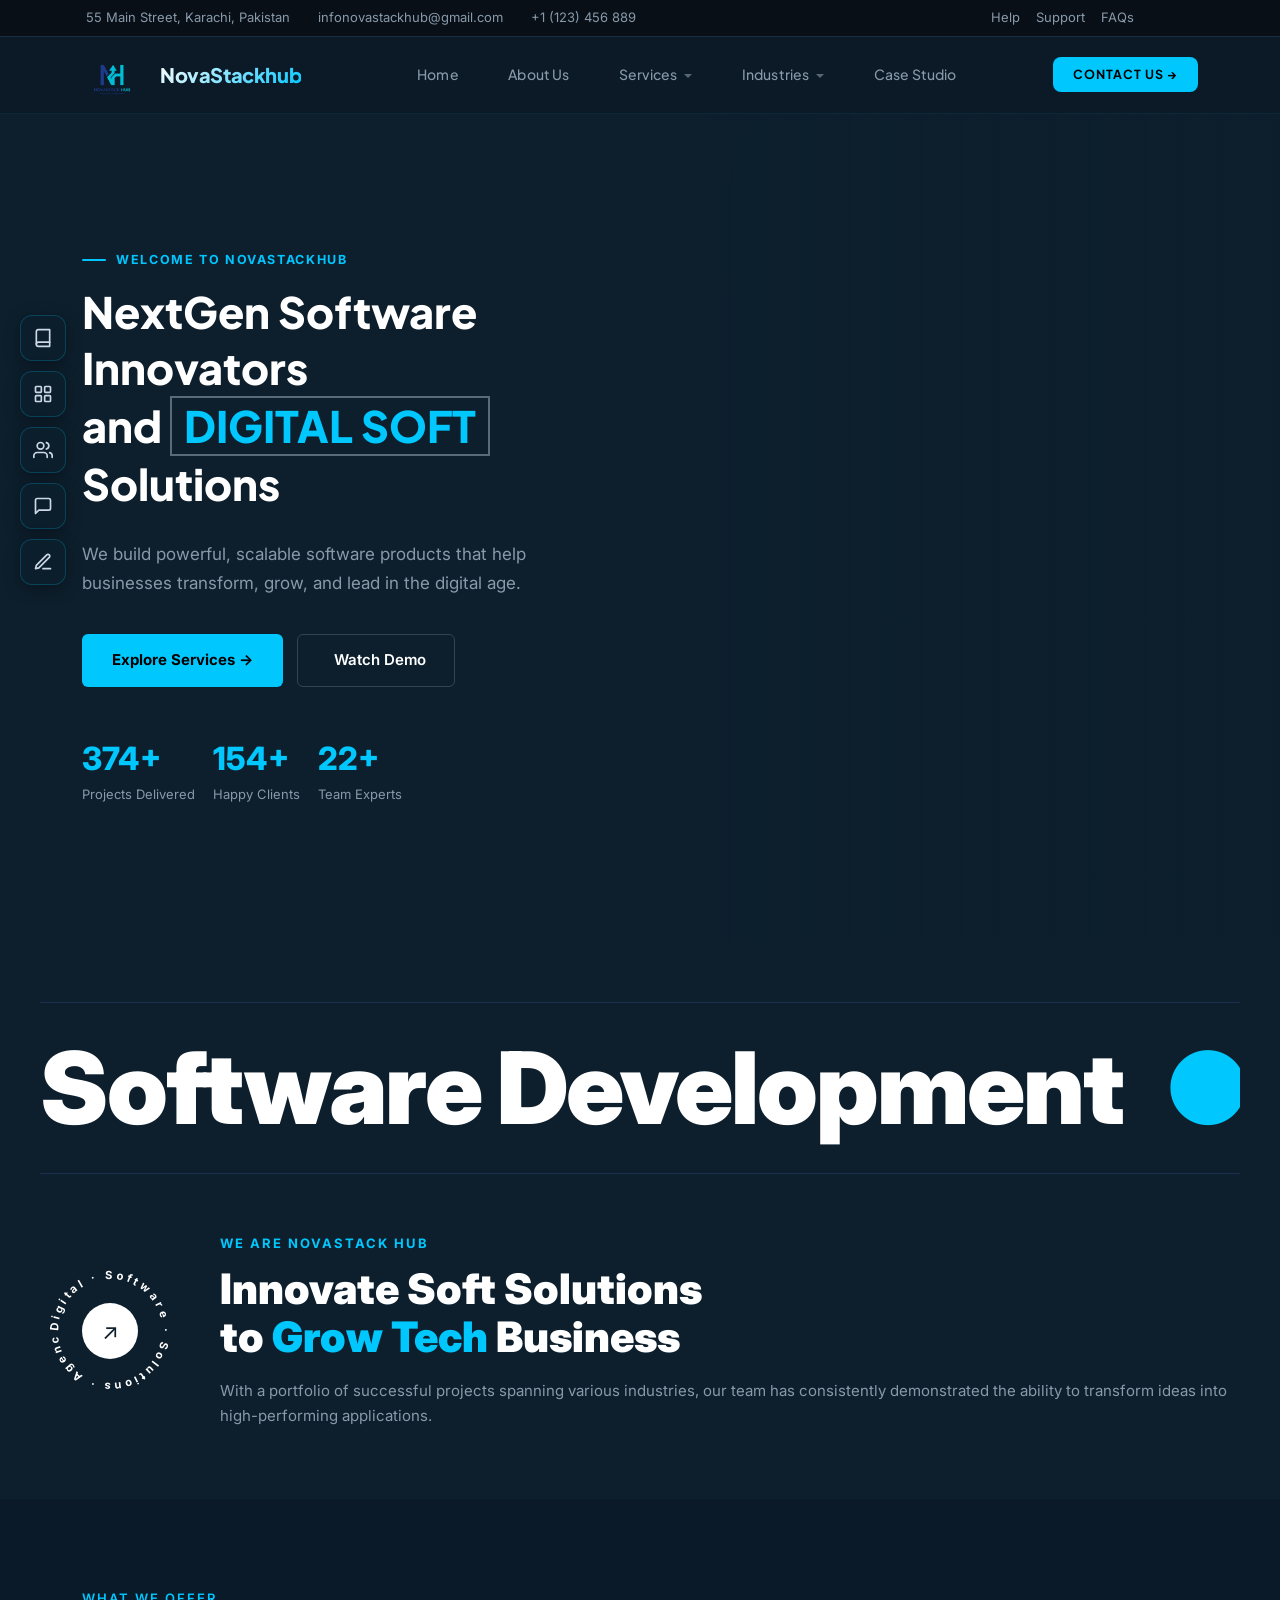
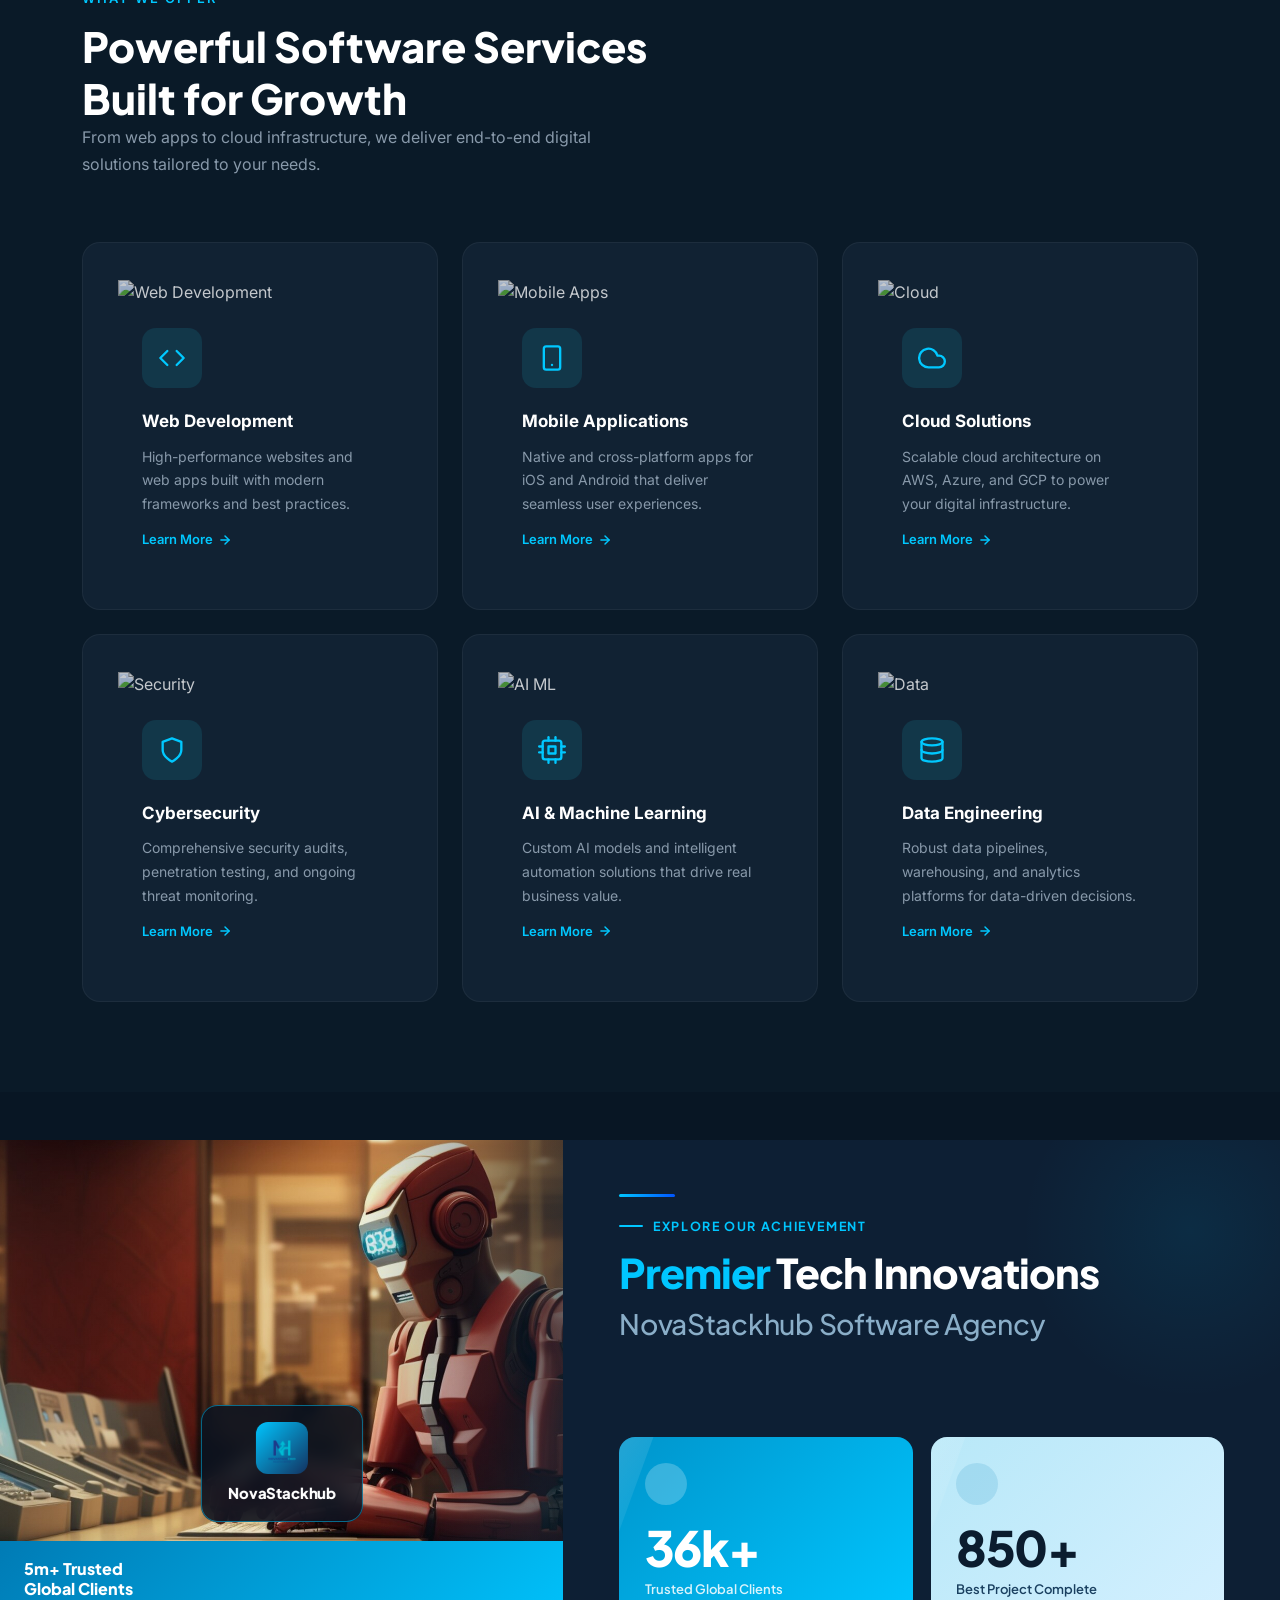
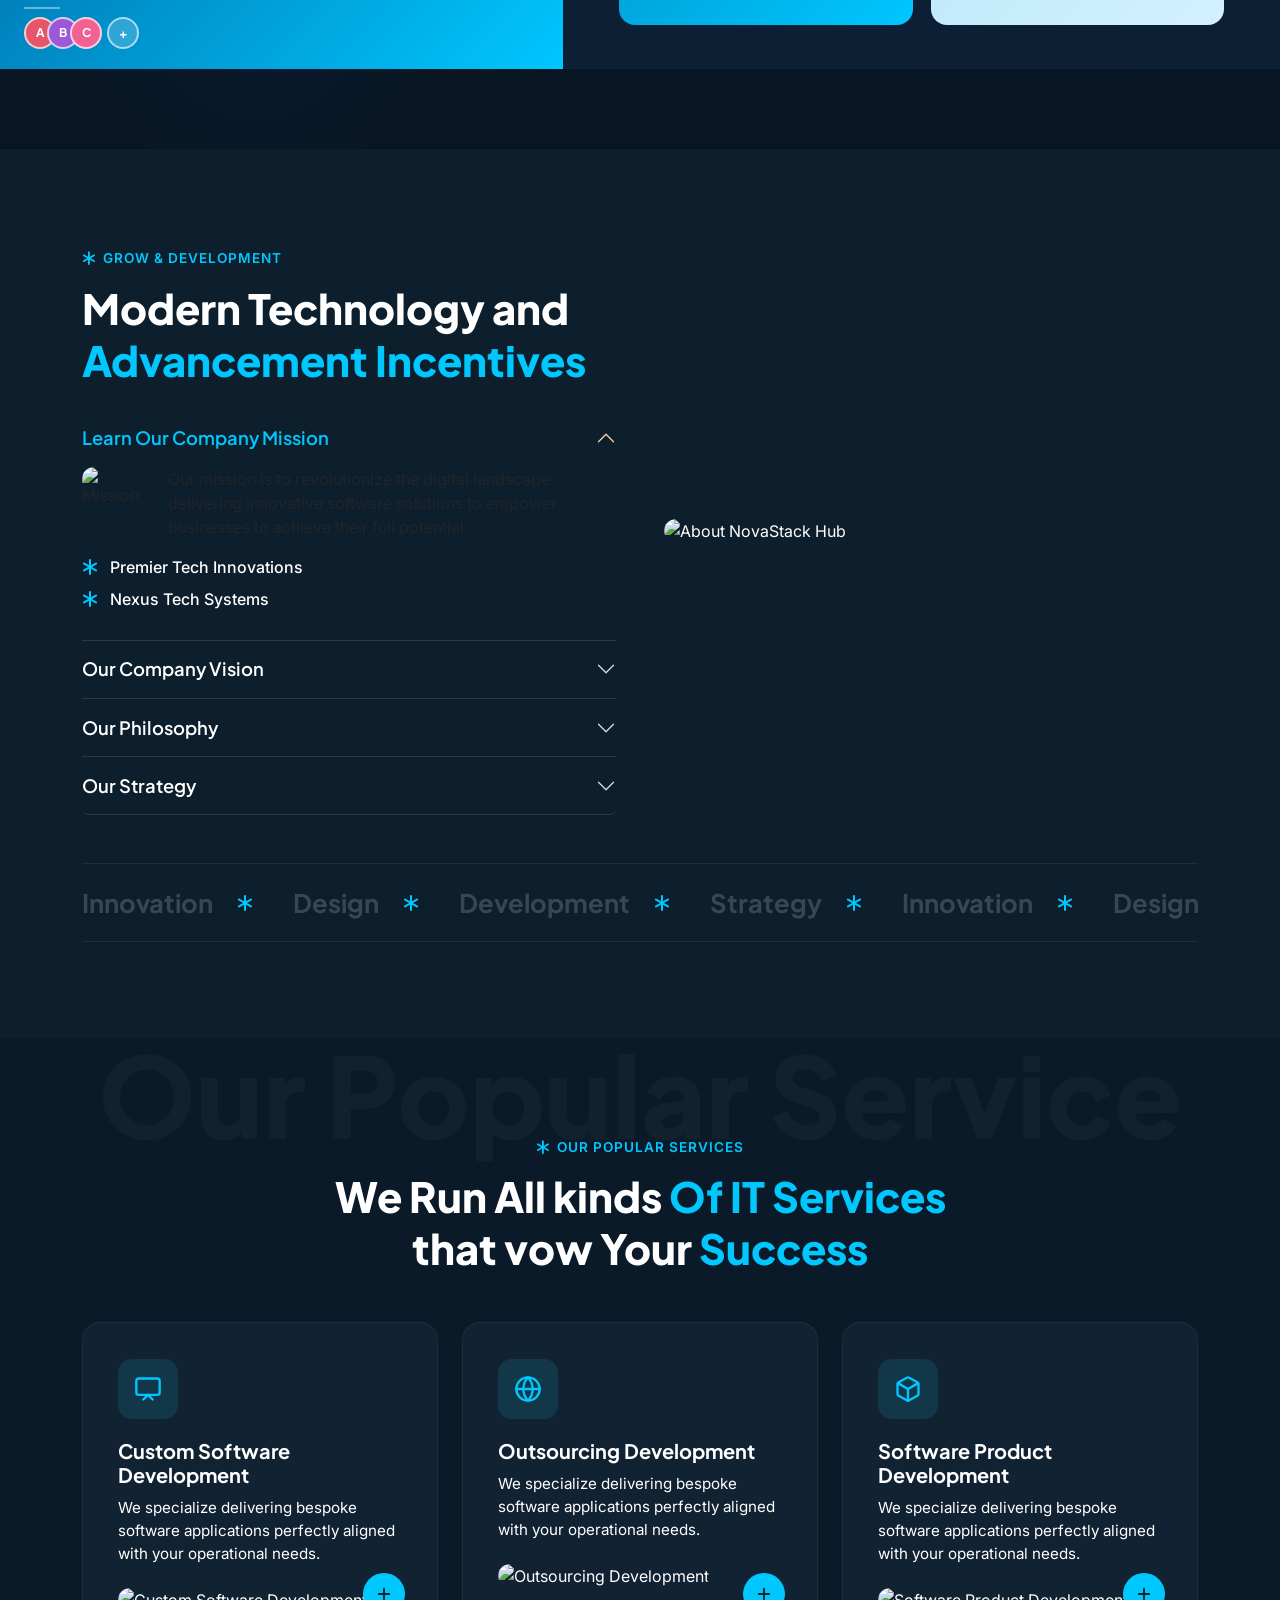
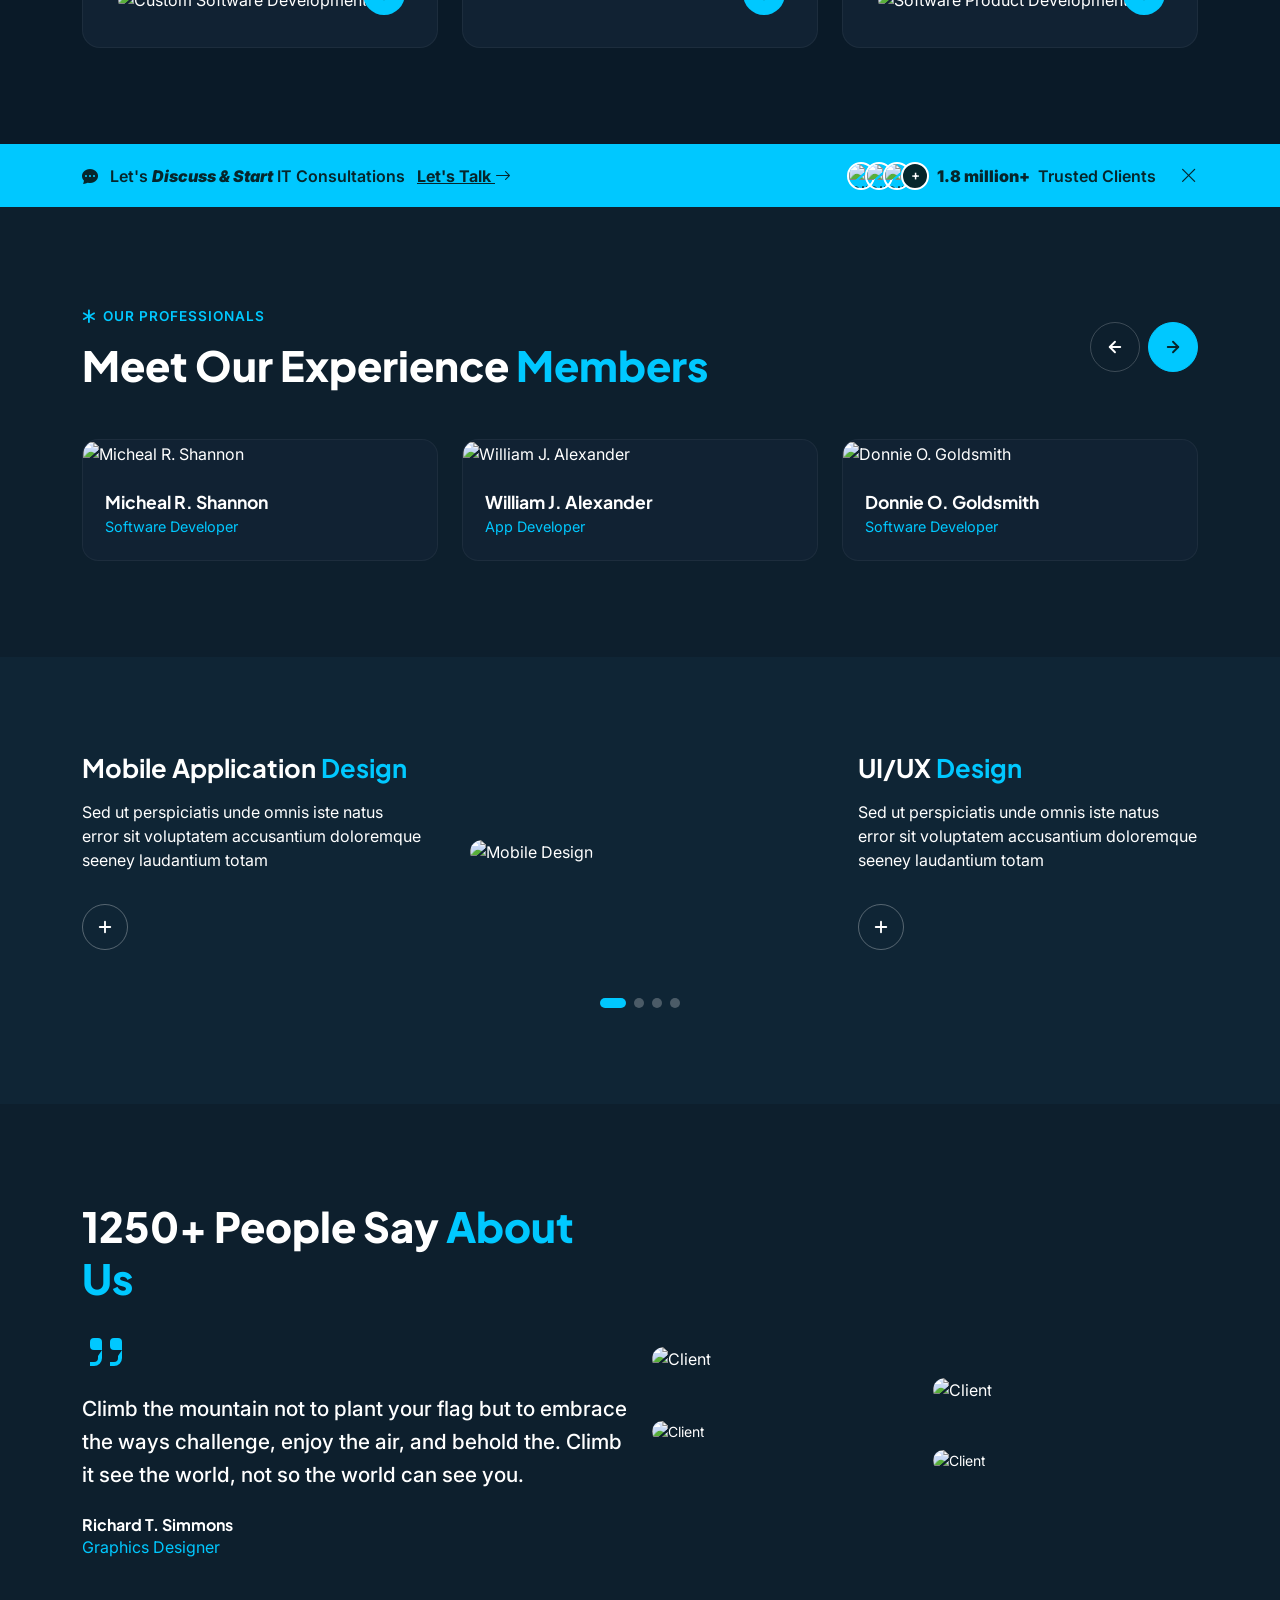
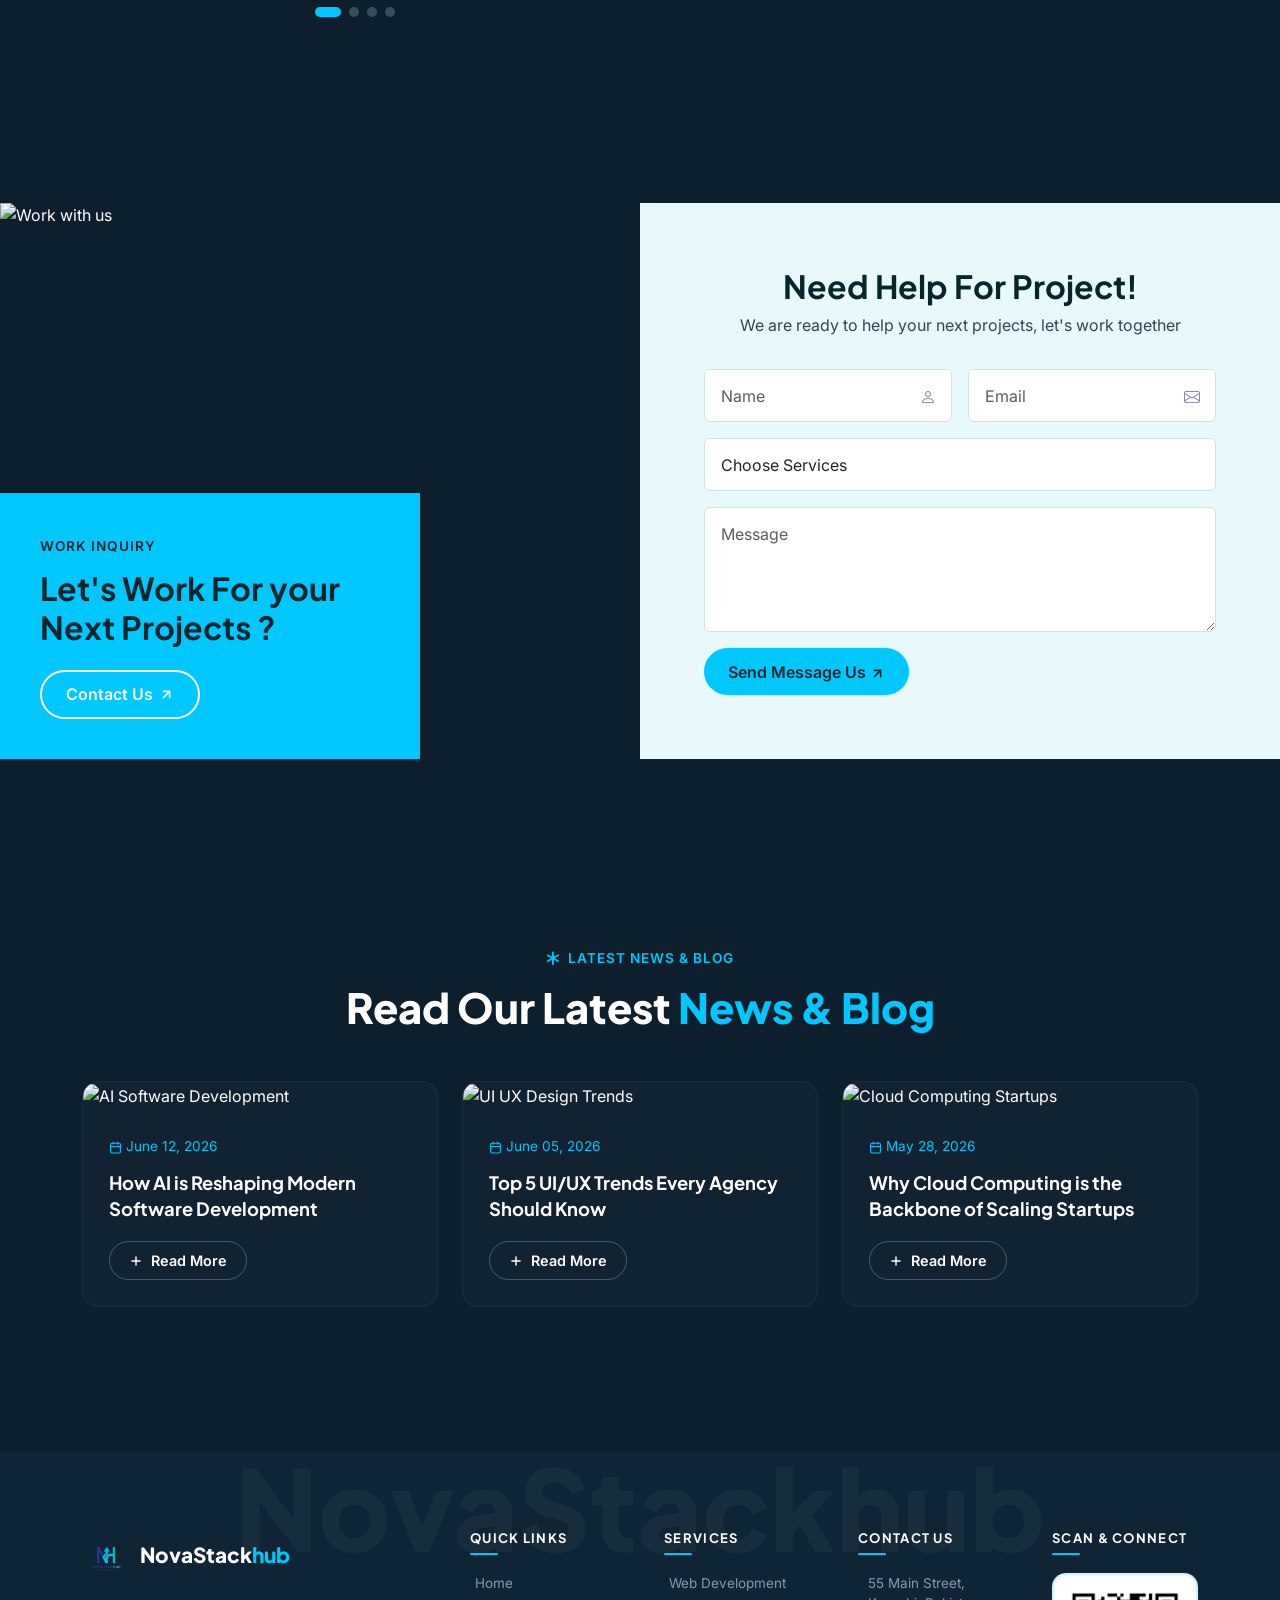
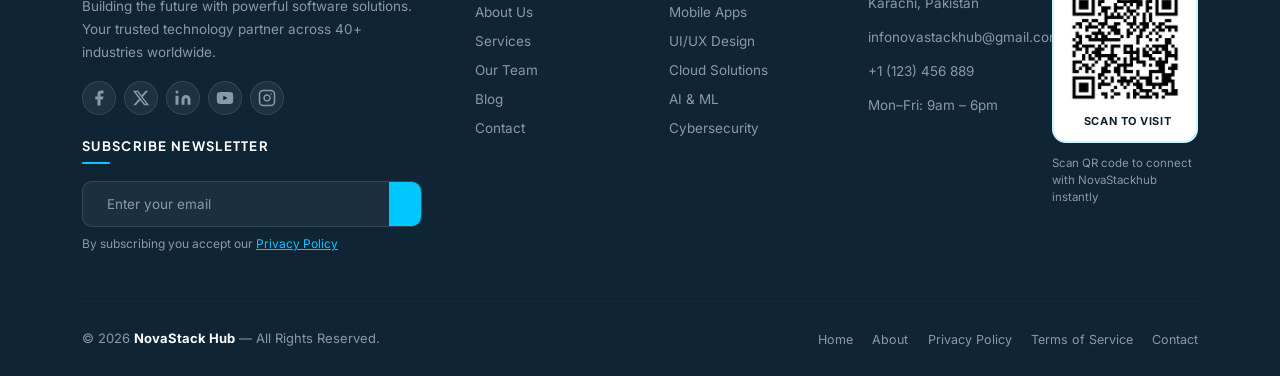
==== commit a8c499f4: "About page complete" ====
--- a/Home section/home.html
+++ b/Home section/home.html
@@ -41,7 +41,7 @@
 
     <!-- SIDE ICONS -->
     <div class="side-icons">
-      <a href="#about" class="side-icon-btn" data-label="About">
+      <a href="../About section/about.html" class="side-icon-btn" data-label="About">
         <svg viewBox="0 0 24 24" fill="none" stroke="currentColor" stroke-width="2" stroke-linecap="round" stroke-linejoin="round">
           <path d="M4 19.5A2.5 2.5 0 0 1 6.5 17H20"/><path d="M6.5 2H20v20H6.5A2.5 2.5 0 0 1 4 19.5v-15A2.5 2.5 0 0 1 6.5 2z"/>
         </svg>
@@ -151,7 +151,7 @@
         </li>
  
         <li class="nav-item">
-          <a class="nav-link" href="#about"><i class="ti ti-info-circle me-1"></i>About Us</a>
+          <a class="nav-link" href="../About section/about.html"><i class="ti ti-info-circle me-1"></i>About Us</a>
         </li>
  
         <!-- SERVICES -->
@@ -404,11 +404,12 @@
                         <img src="https://images.unsplash.com/photo-1547658719-da2b51169166?w=600&q=80"
                             class="service-card-img" alt="Web Development">
                         <div class="service-card-body">
-                            <div class="service-icon"><i class="ti ti-code"></i></div>
+                            <div class="service-icon">
+                              <svg viewBox="0 0 24 24" fill="none" stroke="currentColor" stroke-width="2" stroke-linecap="round" stroke-linejoin="round"><polyline points="16 18 22 12 16 6"/><polyline points="8 6 2 12 8 18"/></svg>
+                            </div>
                             <div class="service-title">Web Development</div>
-                            <div class="service-desc">High-performance websites and web apps built with modern
-                                frameworks and best practices.</div>
-                            <a href="#" class="service-link">Learn More <i class="ti ti-arrow-right"></i></a>
+                            <div class="service-desc">High-performance websites and web apps built with modern frameworks and best practices.</div>
+                            <a href="#" class="service-link">Learn More <svg viewBox="0 0 24 24" fill="none" stroke="currentColor" stroke-width="2.5" stroke-linecap="round" stroke-linejoin="round" width="14" height="14"><line x1="5" y1="12" x2="19" y2="12"/><polyline points="12 5 19 12 12 19"/></svg></a>
                         </div>
                     </div>
                 </div>
@@ -417,11 +418,12 @@
                         <img src="https://images.unsplash.com/photo-1512941937669-90a1b58e7e9c?w=600&q=80"
                             class="service-card-img" alt="Mobile Apps">
                         <div class="service-card-body">
-                            <div class="service-icon"><i class="ti ti-device-mobile"></i></div>
+                            <div class="service-icon">
+                              <svg viewBox="0 0 24 24" fill="none" stroke="currentColor" stroke-width="2" stroke-linecap="round" stroke-linejoin="round"><rect x="5" y="2" width="14" height="20" rx="2" ry="2"/><line x1="12" y1="18" x2="12.01" y2="18"/></svg>
+                            </div>
                             <div class="service-title">Mobile Applications</div>
-                            <div class="service-desc">Native and cross-platform apps for iOS and Android that deliver
-                                seamless user experiences.</div>
-                            <a href="#" class="service-link">Learn More <i class="ti ti-arrow-right"></i></a>
+                            <div class="service-desc">Native and cross-platform apps for iOS and Android that deliver seamless user experiences.</div>
+                            <a href="#" class="service-link">Learn More <svg viewBox="0 0 24 24" fill="none" stroke="currentColor" stroke-width="2.5" stroke-linecap="round" stroke-linejoin="round" width="14" height="14"><line x1="5" y1="12" x2="19" y2="12"/><polyline points="12 5 19 12 12 19"/></svg></a>
                         </div>
                     </div>
                 </div>
@@ -430,11 +432,12 @@
                         <img src="https://images.unsplash.com/photo-1544197150-b99a580bb7a8?w=600&q=80"
                             class="service-card-img" alt="Cloud">
                         <div class="service-card-body">
-                            <div class="service-icon"><i class="ti ti-cloud"></i></div>
+                            <div class="service-icon">
+                              <svg viewBox="0 0 24 24" fill="none" stroke="currentColor" stroke-width="2" stroke-linecap="round" stroke-linejoin="round"><path d="M18 10h-1.26A8 8 0 1 0 9 20h9a5 5 0 0 0 0-10z"/></svg>
+                            </div>
                             <div class="service-title">Cloud Solutions</div>
-                            <div class="service-desc">Scalable cloud architecture on AWS, Azure, and GCP to power your
-                                digital infrastructure.</div>
-                            <a href="#" class="service-link">Learn More <i class="ti ti-arrow-right"></i></a>
+                            <div class="service-desc">Scalable cloud architecture on AWS, Azure, and GCP to power your digital infrastructure.</div>
+                            <a href="#" class="service-link">Learn More <svg viewBox="0 0 24 24" fill="none" stroke="currentColor" stroke-width="2.5" stroke-linecap="round" stroke-linejoin="round" width="14" height="14"><line x1="5" y1="12" x2="19" y2="12"/><polyline points="12 5 19 12 12 19"/></svg></a>
                         </div>
                     </div>
                 </div>
@@ -443,11 +446,12 @@
                         <img src="https://images.unsplash.com/photo-1563986768494-4dee2763ff3f?w=600&q=80"
                             class="service-card-img" alt="Security">
                         <div class="service-card-body">
-                            <div class="service-icon"><i class="ti ti-shield-lock"></i></div>
+                            <div class="service-icon">
+                              <svg viewBox="0 0 24 24" fill="none" stroke="currentColor" stroke-width="2" stroke-linecap="round" stroke-linejoin="round"><path d="M12 22s8-4 8-10V5l-8-3-8 3v7c0 6 8 10 8 10z"/></svg>
+                            </div>
                             <div class="service-title">Cybersecurity</div>
-                            <div class="service-desc">Comprehensive security audits, penetration testing, and ongoing
-                                threat monitoring.</div>
-                            <a href="#" class="service-link">Learn More <i class="ti ti-arrow-right"></i></a>
+                            <div class="service-desc">Comprehensive security audits, penetration testing, and ongoing threat monitoring.</div>
+                            <a href="#" class="service-link">Learn More <svg viewBox="0 0 24 24" fill="none" stroke="currentColor" stroke-width="2.5" stroke-linecap="round" stroke-linejoin="round" width="14" height="14"><line x1="5" y1="12" x2="19" y2="12"/><polyline points="12 5 19 12 12 19"/></svg></a>
                         </div>
                     </div>
                 </div>
@@ -456,11 +460,12 @@
                         <img src="https://images.unsplash.com/photo-1677442135703-1787eea5ce01?w=600&q=80"
                             class="service-card-img" alt="AI ML">
                         <div class="service-card-body">
-                            <div class="service-icon"><i class="ti ti-cpu"></i></div>
-                            <div class="service-title">AI & Machine Learning</div>
-                            <div class="service-desc">Custom AI models and intelligent automation solutions that drive
-                                real business value.</div>
-                            <a href="#" class="service-link">Learn More <i class="ti ti-arrow-right"></i></a>
+                            <div class="service-icon">
+                              <svg viewBox="0 0 24 24" fill="none" stroke="currentColor" stroke-width="2" stroke-linecap="round" stroke-linejoin="round"><rect x="4" y="4" width="16" height="16" rx="2"/><rect x="9" y="9" width="6" height="6"/><line x1="9" y1="1" x2="9" y2="4"/><line x1="15" y1="1" x2="15" y2="4"/><line x1="9" y1="20" x2="9" y2="23"/><line x1="15" y1="20" x2="15" y2="23"/><line x1="20" y1="9" x2="23" y2="9"/><line x1="20" y1="14" x2="23" y2="14"/><line x1="1" y1="9" x2="4" y2="9"/><line x1="1" y1="14" x2="4" y2="14"/></svg>
+                            </div>
+                            <div class="service-title">AI &amp; Machine Learning</div>
+                            <div class="service-desc">Custom AI models and intelligent automation solutions that drive real business value.</div>
+                            <a href="#" class="service-link">Learn More <svg viewBox="0 0 24 24" fill="none" stroke="currentColor" stroke-width="2.5" stroke-linecap="round" stroke-linejoin="round" width="14" height="14"><line x1="5" y1="12" x2="19" y2="12"/><polyline points="12 5 19 12 12 19"/></svg></a>
                         </div>
                     </div>
                 </div>
@@ -469,11 +474,12 @@
                         <img src="https://images.unsplash.com/photo-1558494949-ef010cbdcc31?w=600&q=80"
                             class="service-card-img" alt="Data">
                         <div class="service-card-body">
-                            <div class="service-icon"><i class="ti ti-database"></i></div>
+                            <div class="service-icon">
+                              <svg viewBox="0 0 24 24" fill="none" stroke="currentColor" stroke-width="2" stroke-linecap="round" stroke-linejoin="round"><ellipse cx="12" cy="5" rx="9" ry="3"/><path d="M21 12c0 1.66-4 3-9 3s-9-1.34-9-3"/><path d="M3 5v14c0 1.66 4 3 9 3s9-1.34 9-3V5"/></svg>
+                            </div>
                             <div class="service-title">Data Engineering</div>
-                            <div class="service-desc">Robust data pipelines, warehousing, and analytics platforms for
-                                data-driven decisions.</div>
-                            <a href="#" class="service-link">Learn More <i class="ti ti-arrow-right"></i></a>
+                            <div class="service-desc">Robust data pipelines, warehousing, and analytics platforms for data-driven decisions.</div>
+                            <a href="#" class="service-link">Learn More <svg viewBox="0 0 24 24" fill="none" stroke="currentColor" stroke-width="2.5" stroke-linecap="round" stroke-linejoin="round" width="14" height="14"><line x1="5" y1="12" x2="19" y2="12"/><polyline points="12 5 19 12 12 19"/></svg></a>
                         </div>
                     </div>
                 </div>
@@ -1040,54 +1046,127 @@
 
 <!-- ============ FOOTER ============ -->
 <footer class="footer-section">
-  <div class="big-bg-text light-text">Get In Touch</div>
+  <div class="big-bg-text light-text">NovaStackhub</div>
   <div class="container position-relative">
-    <div class="row gy-5">
-      <div class="col-lg-4" data-aos="fade-up">
-        <h3>Subscribe <em>Newsletter</em></h3>
-        <p>We understand that every challenge is an opportunity we are here seize a team of dedicated professionals and a culture</p>
-        <form class="subscribe-form d-flex flex-wrap gap-2">
-          <div class="input-icon-group flex-grow-1">
-            <input type="email" class="form-control" placeholder="Email Address">
-            <i class="bi bi-envelope"></i>
-          </div>
-          <button type="submit" class="btn btn-cyan rounded-pill px-4">Sign Up <svg viewBox="0 0 24 24" fill="none" stroke="currentColor" stroke-width="2.5" stroke-linecap="round" stroke-linejoin="round" width="15" height="15"><line x1="7" y1="17" x2="17" y2="7"/><polyline points="7 7 17 7 17 17"/></svg></button>
+
+    <!-- TOP ROW -->
+    <div class="row gy-5 gx-lg-5">
+
+      <!-- Col 1: Brand + Newsletter -->
+      <div class="col-lg-4" data-aos="fade-up" data-aos-delay="0">
+        <div class="footer-brand-wrap">
+          <img src="logo.png" alt="NovaStackhub" class="footer-logo">
+          <span class="footer-brand-name">NovaStack<span>hub</span></span>
+        </div>
+        <p class="footer-tagline">Building the future with powerful software solutions. Your trusted technology partner across 40+ industries worldwide.</p>
+        <div class="footer-socials">
+          <a href="#" aria-label="Facebook">
+            <svg viewBox="0 0 24 24" fill="currentColor" width="18" height="18"><path d="M18 2h-3a5 5 0 0 0-5 5v3H7v4h3v8h4v-8h3l1-4h-4V7a1 1 0 0 1 1-1h3z"/></svg>
+          </a>
+          <a href="#" aria-label="X / Twitter">
+            <svg viewBox="0 0 24 24" fill="currentColor" width="18" height="18"><path d="M18.244 2.25h3.308l-7.227 8.26 8.502 11.24H16.17l-5.214-6.817L4.99 21.75H1.68l7.73-8.835L1.254 2.25H8.08l4.713 6.231zm-1.161 17.52h1.833L7.084 4.126H5.117z"/></svg>
+          </a>
+          <a href="#" aria-label="LinkedIn">
+            <svg viewBox="0 0 24 24" fill="currentColor" width="18" height="18"><path d="M16 8a6 6 0 0 1 6 6v7h-4v-7a2 2 0 0 0-2-2 2 2 0 0 0-2 2v7h-4v-7a6 6 0 0 1 6-6z"/><rect x="2" y="9" width="4" height="12"/><circle cx="4" cy="4" r="2"/></svg>
+          </a>
+          <a href="#" aria-label="YouTube">
+            <svg viewBox="0 0 24 24" fill="currentColor" width="18" height="18"><path d="M22.54 6.42a2.78 2.78 0 0 0-1.95-1.96C18.88 4 12 4 12 4s-6.88 0-8.59.46a2.78 2.78 0 0 0-1.95 1.96A29 29 0 0 0 1 12a29 29 0 0 0 .46 5.58A2.78 2.78 0 0 0 3.41 19.54C5.12 20 12 20 12 20s6.88 0 8.59-.46a2.78 2.78 0 0 0 1.95-1.96A29 29 0 0 0 23 12a29 29 0 0 0-.46-5.58z"/><polygon fill="#0d1f2d" points="9.75 15.02 15.5 12 9.75 8.98 9.75 15.02"/></svg>
+          </a>
+          <a href="#" aria-label="Instagram">
+            <svg viewBox="0 0 24 24" fill="none" stroke="currentColor" stroke-width="2" stroke-linecap="round" stroke-linejoin="round" width="18" height="18"><rect x="2" y="2" width="20" height="20" rx="5" ry="5"/><path d="M16 11.37A4 4 0 1 1 12.63 8 4 4 0 0 1 16 11.37z"/><line x1="17.5" y1="6.5" x2="17.51" y2="6.5"/></svg>
+          </a>
+        </div>
+        <h6 class="footer-col-title mt-4">Subscribe Newsletter</h6>
+        <form class="footer-subscribe-form">
+          <div class="footer-input-wrap">
+            <i class="ti ti-mail"></i>
+            <input type="email" placeholder="Enter your email">
+            <button type="submit" aria-label="Subscribe">
+              <i class="ti ti-arrow-right"></i>
+            </button>
+          </div>
         </form>
-        <p class="small mt-3 mb-0">By subscribing, you're accept <a href="#">Privacy Policy</a></p>
-      </div>
-      <div class="col-lg-4" data-aos="fade-up" data-aos-delay="150">
-        <h5>Services</h5>
+        <p class="footer-note">By subscribing you accept our <a href="#">Privacy Policy</a></p>
+      </div>
+
+      <!-- Col 2: Quick Links -->
+      <div class="col-6 col-lg-2" data-aos="fade-up" data-aos-delay="100">
+        <h6 class="footer-col-title">Quick Links</h6>
         <ul class="footer-links">
-          <li><a href="#">Web (UX/UI) Design</a></li>
-          <li><a href="#">Machine Learning &amp; AI</a></li>
-          <li><a href="#">Web Development</a></li>
-          <li><a href="#">IT Cyber Security</a></li>
-          <li><a href="#">Cloud Computing</a></li>
-          <li><a href="#">Analytic &amp; Engineering</a></li>
+          <li><a href="#hero"><i class="ti ti-chevron-right"></i>Home</a></li>
+          <li><a href="../About section/about.html"><i class="ti ti-chevron-right"></i>About Us</a></li>
+          <li><a href="#services"><i class="ti ti-chevron-right"></i>Services</a></li>
+          <li><a href="#team"><i class="ti ti-chevron-right"></i>Our Team</a></li>
+          <li><a href="#blog"><i class="ti ti-chevron-right"></i>Blog</a></li>
+          <li><a href="#contact"><i class="ti ti-chevron-right"></i>Contact</a></li>
         </ul>
       </div>
-      <div class="col-lg-4" data-aos="fade-up" data-aos-delay="300">
-        <h5>Locations</h5>
-        <p>55 Main Street, Karachi<br>Pakistan</p>
-        <h5 class="mt-4">Contact</h5>
-        <p class="mb-1">infonovastackhub@gmail.com</p>
-        <p class="fw-bold fs-5">+1 (123) 456 889</p>
-      </div>
-    </div>
+
+      <!-- Col 3: Services -->
+      <div class="col-6 col-lg-2" data-aos="fade-up" data-aos-delay="200">
+        <h6 class="footer-col-title">Services</h6>
+        <ul class="footer-links">
+          <li><a href="#"><i class="ti ti-chevron-right"></i>Web Development</a></li>
+          <li><a href="#"><i class="ti ti-chevron-right"></i>Mobile Apps</a></li>
+          <li><a href="#"><i class="ti ti-chevron-right"></i>UI/UX Design</a></li>
+          <li><a href="#"><i class="ti ti-chevron-right"></i>Cloud Solutions</a></li>
+          <li><a href="#"><i class="ti ti-chevron-right"></i>AI &amp; ML</a></li>
+          <li><a href="#"><i class="ti ti-chevron-right"></i>Cybersecurity</a></li>
+        </ul>
+      </div>
+
+      <!-- Col 4: Contact -->
+      <div class="col-lg-2" data-aos="fade-up" data-aos-delay="300">
+        <h6 class="footer-col-title">Contact Us</h6>
+        <ul class="footer-contact-list">
+          <li>
+            <i class="ti ti-map-pin"></i>
+            <span>55 Main Street,<br>Karachi, Pakistan</span>
+          </li>
+          <li>
+            <i class="ti ti-mail"></i>
+            <a href="mailto:infonovastackhub@gmail.com">infonovastackhub@gmail.com</a>
+          </li>
+          <li>
+            <i class="ti ti-phone"></i>
+            <a href="tel:+11234568899">+1 (123) 456 889</a>
+          </li>
+          <li>
+            <i class="ti ti-clock"></i>
+            <span>Mon–Fri: 9am – 6pm</span>
+          </li>
+        </ul>
+      </div>
+
+      <!-- Col 5: QR Code -->
+      <div class="col-lg-2" data-aos="fade-up" data-aos-delay="400">
+        <h6 class="footer-col-title">Scan &amp; Connect</h6>
+        <div class="footer-qr-card">
+          <img src="../images/novastack_qr.png" alt="NovaStackhub QR Code" class="footer-qr-img">
+          <div class="footer-qr-label">
+            <i class="ti ti-qrcode"></i>
+            Scan to Visit
+          </div>
+        </div>
+        <p class="footer-qr-note">Scan QR code to connect with NovaStackhub instantly</p>
+      </div>
+
+    </div><!-- /row -->
+
     <hr class="footer-divider">
-    <div class="row align-items-center pb-2">
-      <div class="col-md-6">
-        <p class="mb-0">&copy; 2026 <strong>NovaStack Hub</strong> - IT Services. All rights reserved.</p>
-      </div>
-      <div class="col-md-6">
-        <ul class="footer-bottom-links justify-content-md-end">
-          <li><a href="#hero">Home</a></li>
-          <li><a href="#about">About</a></li>
-          <li><a href="#">Privacy Policy</a></li>
-          <li><a href="#contact">Contact</a></li>
-        </ul>
-      </div>
-    </div>
+
+    <!-- BOTTOM BAR -->
+    <div class="footer-bottom-bar">
+      <p>&copy; 2026 <strong>NovaStack Hub</strong> &mdash; All Rights Reserved.</p>
+      <ul class="footer-bottom-links">
+        <li><a href="#hero">Home</a></li>
+        <li><a href="../About section/about.html">About</a></li>
+        <li><a href="#">Privacy Policy</a></li>
+        <li><a href="#">Terms of Service</a></li>
+        <li><a href="#contact">Contact</a></li>
+      </ul>
+    </div>
+
   </div>
 </footer>
 
--- a/Home section/home.css
+++ b/Home section/home.css
@@ -2018,21 +2018,278 @@
 .blog-readmore:hover{background:var(--cyan); border-color:var(--cyan); color:#06262c;}
 
 /* ============ FOOTER ============ */
-.footer-section{
-  background:var(--navy-light); padding:6rem 0 0; position:relative; overflow:hidden; margin-top:3rem;
-}
-.footer-section h3{font-size:2.2rem;}
-.footer-section h3 em{color:var(--cyan); font-style:italic;}
-.footer-links li{margin-bottom:.7rem;}
-.footer-links a{color:var(--text-light); transition:.3s;}
-.footer-links a:hover{color:var(--cyan); padding-left:5px;}
-.subscribe-form .form-control{padding:.85rem 1rem; background:rgba(255,255,255,.06); border:1px solid rgba(255,255,255,.15); color:#fff;}
-.subscribe-form .form-control::placeholder{color:#9ab;}
-.subscribe-form .input-icon-group i{color:#9ab;}
-.footer-divider{border-color:rgba(255,255,255,.1); margin-top:4rem;}
-.footer-bottom-links{display:flex; gap:1.5rem;}
-.footer-bottom-links a{color:var(--text-light); transition:.3s;}
-.footer-bottom-links a:hover{color:var(--cyan);}
+.footer-section,
+.about-footer {
+  background: var(--navy-light);
+  padding: 5rem 0 0;
+  position: relative;
+  overflow: hidden;
+  margin-top: 3rem;
+}
+
+/* brand */
+.footer-brand-wrap {
+  display: flex;
+  align-items: center;
+  gap: 10px;
+  margin-bottom: 1rem;
+}
+.footer-logo {
+  height: 48px;
+  width: auto;
+  object-fit: contain;
+}
+.footer-brand-name {
+  font-family: var(--font-head);
+  font-weight: 800;
+  font-size: 1.3rem;
+  color: #fff;
+}
+.footer-brand-name span { color: var(--cyan); }
+
+.footer-tagline {
+  font-size: 13.5px;
+  color: var(--text-light);
+  line-height: 1.7;
+  margin-bottom: 1.1rem;
+}
+
+/* socials */
+.footer-socials {
+  display: flex;
+  gap: 8px;
+  margin-bottom: 1.4rem;
+  flex-wrap: wrap;
+}
+.footer-socials a {
+  width: 34px;
+  height: 34px;
+  border-radius: 50%;
+  background: rgba(255,255,255,.06);
+  border: 1px solid rgba(255,255,255,.1);
+  color: var(--text-light);
+  display: flex;
+  align-items: center;
+  justify-content: center;
+  font-size: 15px;
+  transition: all .3s cubic-bezier(.34,1.56,.64,1);
+}
+.footer-socials a:hover {
+  background: var(--cyan);
+  border-color: var(--cyan);
+  color: #06262c;
+  transform: translateY(-3px) scale(1.12);
+}
+
+/* col title */
+.footer-col-title {
+  font-size: 13px;
+  font-weight: 700;
+  text-transform: uppercase;
+  letter-spacing: .1em;
+  color: #fff;
+  margin-bottom: 1.1rem;
+  position: relative;
+  padding-bottom: .55rem;
+  font-family: var(--font-head);
+}
+.footer-col-title::after {
+  content: '';
+  position: absolute;
+  bottom: 0;
+  left: 0;
+  width: 28px;
+  height: 2px;
+  background: var(--cyan);
+  border-radius: 2px;
+  transition: width .3s ease;
+}
+.footer-col-title:hover::after { width: 50px; }
+
+/* links */
+.footer-links { list-style: none; padding: 0; margin: 0; }
+.footer-links li { margin-bottom: .55rem; }
+.footer-links a {
+  font-size: 13.5px;
+  color: var(--text-light);
+  display: flex;
+  align-items: center;
+  gap: 5px;
+  transition: all .22s ease;
+}
+.footer-links a i { font-size: 12px; color: var(--cyan); opacity: .6; transition: opacity .2s, transform .2s; }
+.footer-links a:hover { color: var(--cyan); padding-left: 4px; }
+.footer-links a:hover i { opacity: 1; transform: translateX(2px); }
+
+/* contact list */
+.footer-contact-list { list-style: none; padding: 0; margin: 0; }
+.footer-contact-list li {
+  display: flex;
+  gap: 10px;
+  align-items: flex-start;
+  margin-bottom: .85rem;
+  font-size: 13.5px;
+  color: var(--text-light);
+  line-height: 1.5;
+}
+.footer-contact-list i {
+  color: var(--cyan);
+  font-size: 16px;
+  flex-shrink: 0;
+  margin-top: 1px;
+}
+.footer-contact-list a {
+  color: var(--text-light);
+  transition: color .2s;
+}
+.footer-contact-list a:hover { color: var(--cyan); }
+
+/* newsletter */
+.footer-subscribe-form { margin-bottom: .5rem; }
+.footer-input-wrap {
+  display: flex;
+  align-items: center;
+  background: rgba(255,255,255,.05);
+  border: 1px solid rgba(255,255,255,.12);
+  border-radius: 10px;
+  overflow: hidden;
+  transition: border-color .25s, box-shadow .25s;
+}
+.footer-input-wrap:focus-within {
+  border-color: var(--cyan);
+  box-shadow: 0 0 0 3px rgba(0,200,255,.1);
+}
+.footer-input-wrap > i {
+  font-size: 16px;
+  color: var(--text-light);
+  padding: 0 12px;
+  flex-shrink: 0;
+}
+.footer-input-wrap input {
+  flex: 1;
+  background: transparent;
+  border: none;
+  outline: none;
+  color: #fff;
+  font-size: 13.5px;
+  padding: 11px 0;
+}
+.footer-input-wrap input::placeholder { color: var(--text-light); }
+.footer-input-wrap button {
+  background: var(--cyan);
+  border: none;
+  color: #06262c;
+  padding: 0 16px;
+  height: 100%;
+  min-height: 44px;
+  font-size: 18px;
+  cursor: pointer;
+  flex-shrink: 0;
+  transition: background .2s;
+  display: flex;
+  align-items: center;
+  justify-content: center;
+}
+.footer-input-wrap button:hover { background: #00aadd; }
+.footer-note {
+  font-size: 12px;
+  color: var(--text-light);
+  margin: .4rem 0 0;
+}
+.footer-note a { color: var(--cyan); text-decoration: underline; }
+
+/* QR card */
+.footer-qr-card {
+  background: #fff;
+  border-radius: 14px;
+  padding: 12px;
+  display: inline-flex;
+  flex-direction: column;
+  align-items: center;
+  gap: 8px;
+  width: 100%;
+  max-width: 150px;
+  margin-bottom: .7rem;
+  border: 2px solid rgba(0,200,255,.2);
+  transition: border-color .3s, transform .35s cubic-bezier(.34,1.56,.64,1), box-shadow .3s;
+  cursor: default;
+}
+.footer-qr-card:hover {
+  border-color: var(--cyan);
+  transform: translateY(-5px) scale(1.04);
+  box-shadow: 0 12px 32px rgba(0,200,255,.2);
+}
+.footer-qr-img {
+  width: 100%;
+  height: auto;
+  display: block;
+  border-radius: 8px;
+}
+.footer-qr-label {
+  font-size: 11px;
+  font-weight: 700;
+  color: #0d1f2d;
+  letter-spacing: .05em;
+  text-transform: uppercase;
+  display: flex;
+  align-items: center;
+  gap: 5px;
+}
+.footer-qr-label i { color: var(--cyan); font-size: 14px; }
+.footer-qr-note {
+  font-size: 11.5px;
+  color: var(--text-light);
+  line-height: 1.5;
+  margin: 0;
+}
+
+/* divider */
+.footer-divider { border-color: rgba(255,255,255,.08); margin: 3rem 0 1.5rem; }
+
+/* bottom bar */
+.footer-bottom-bar {
+  display: flex;
+  flex-wrap: wrap;
+  justify-content: space-between;
+  align-items: center;
+  padding-bottom: 1.6rem;
+  gap: 12px;
+}
+.footer-bottom-bar p {
+  font-size: 13px;
+  color: var(--text-light);
+  margin: 0;
+}
+.footer-bottom-bar strong { color: #fff; }
+.footer-bottom-links {
+  display: flex;
+  gap: 1.2rem;
+  list-style: none;
+  padding: 0;
+  margin: 0;
+  flex-wrap: wrap;
+}
+.footer-bottom-links li a, .footer-bottom-links a {
+  font-size: 12.5px;
+  color: var(--text-light);
+  transition: color .2s;
+}
+.footer-bottom-links li a:hover, .footer-bottom-links a:hover { color: var(--cyan); }
+
+/* old subscribe compat */
+.subscribe-form .form-control { padding:.85rem 1rem; background:rgba(255,255,255,.06); border:1px solid rgba(255,255,255,.15); color:#fff; }
+.subscribe-form .form-control::placeholder { color:#9ab; }
+.subscribe-form .input-icon-group i { color:#9ab; }
+
+/* responsive */
+@media (max-width: 991px) {
+  .footer-section, .about-footer { padding: 3.5rem 0 0; }
+  .footer-qr-card { max-width: 130px; }
+}
+@media (max-width: 575px) {
+  .footer-bottom-bar { flex-direction: column; align-items: flex-start; }
+  .footer-bottom-links { gap: .8rem; }
+}
 
 /* ============ BACK TO TOP ============ */
 #backToTop{
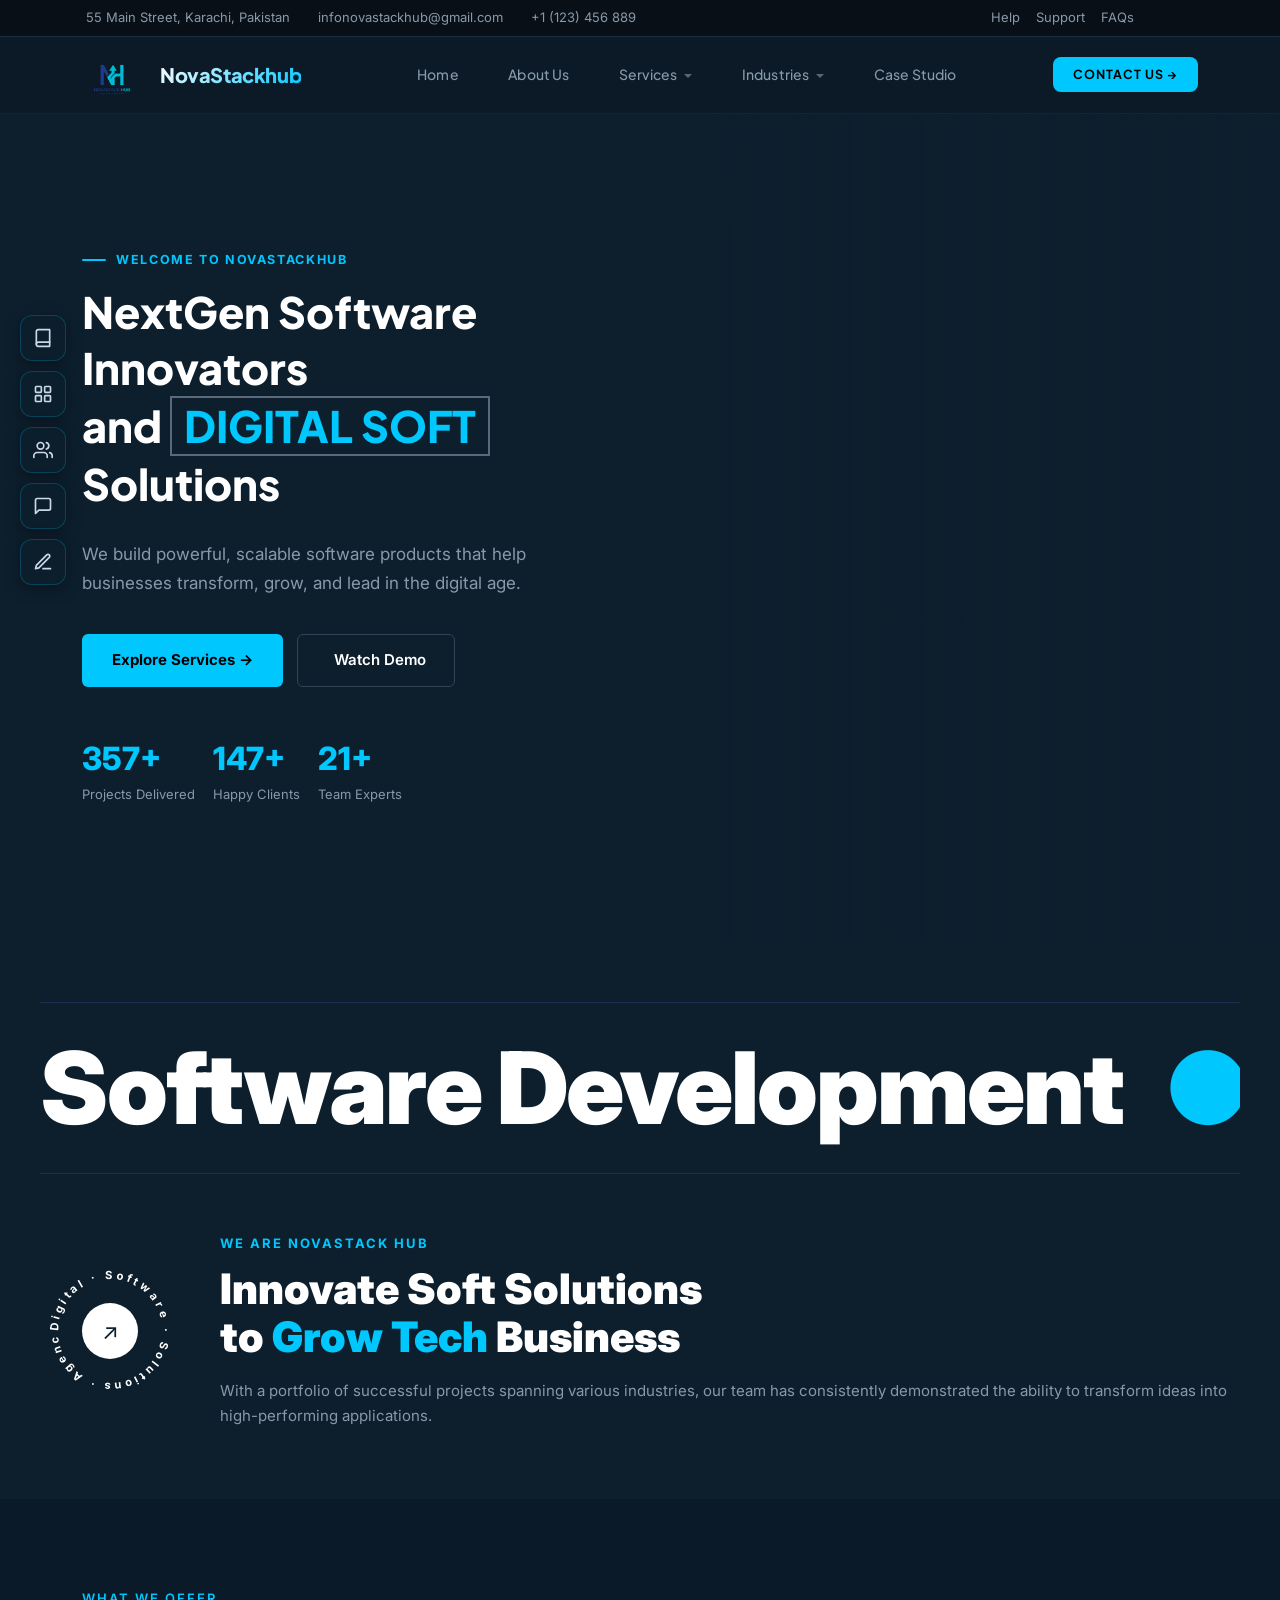
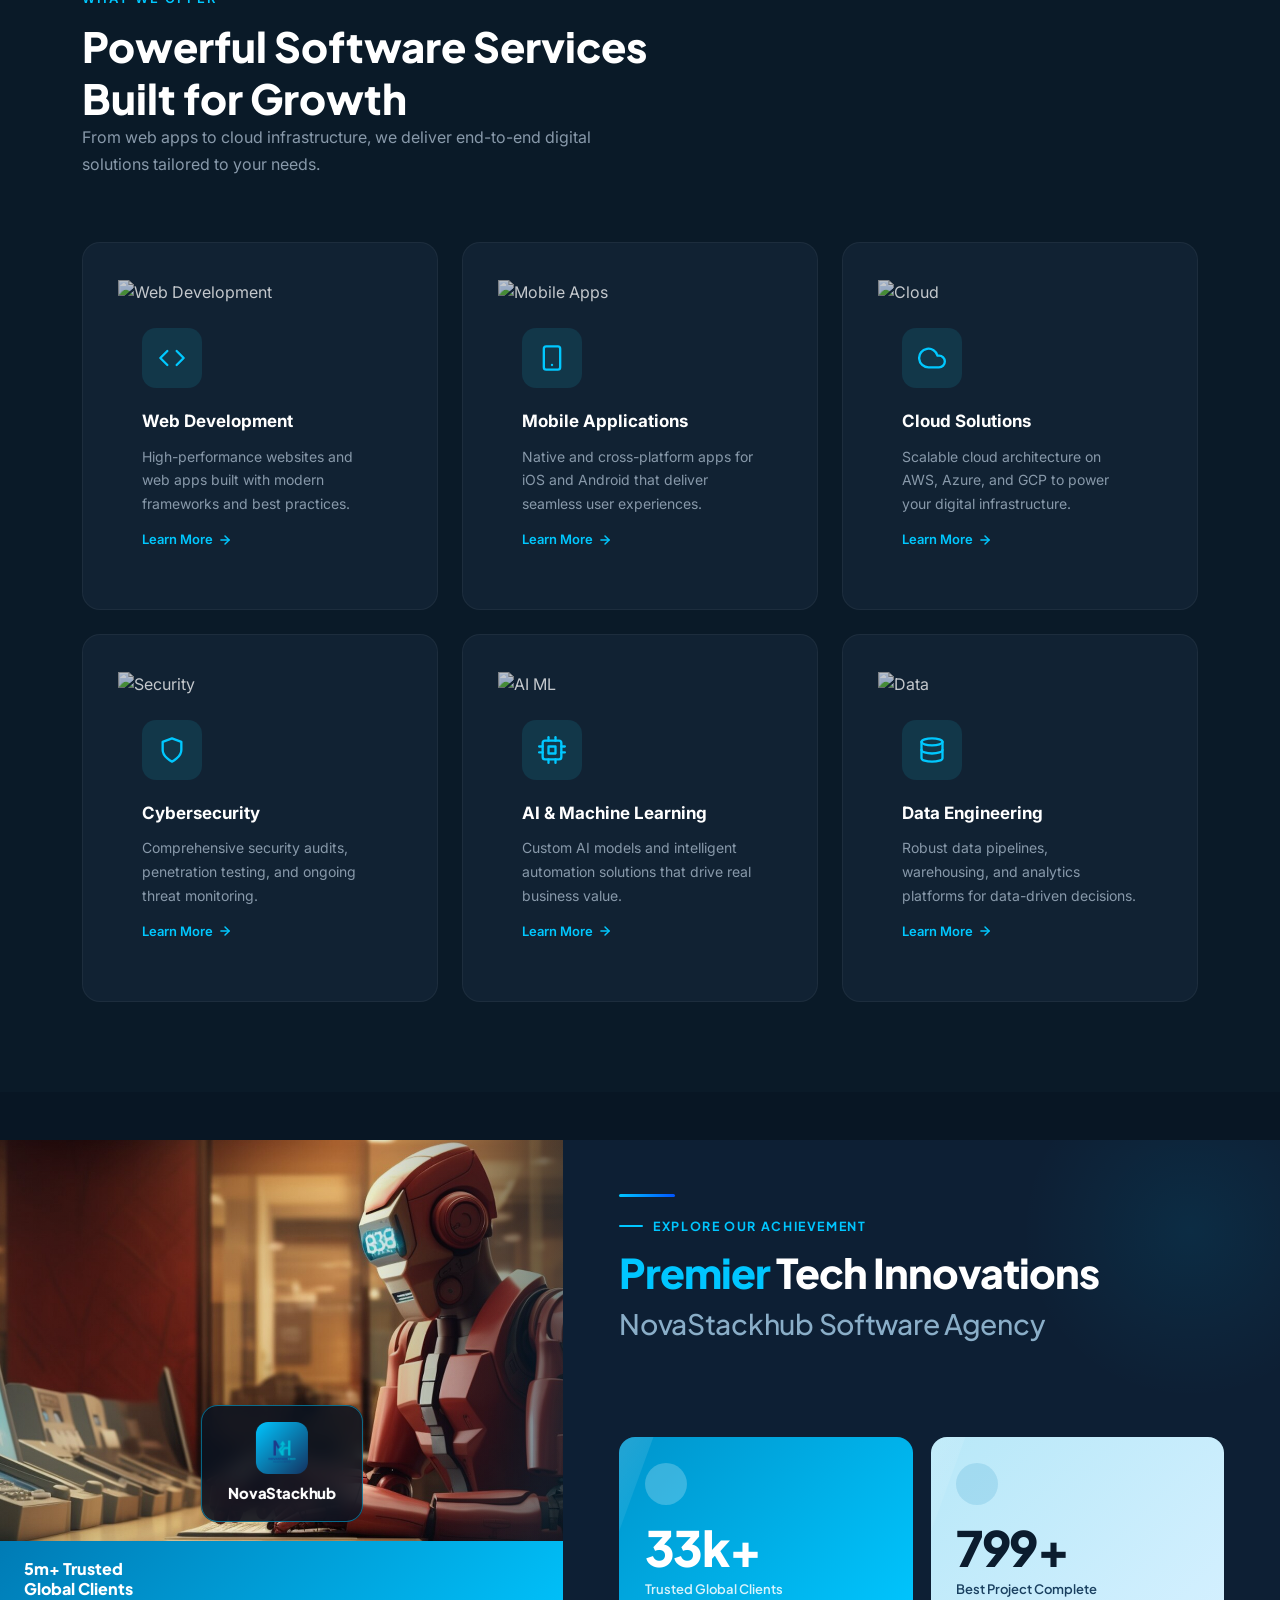
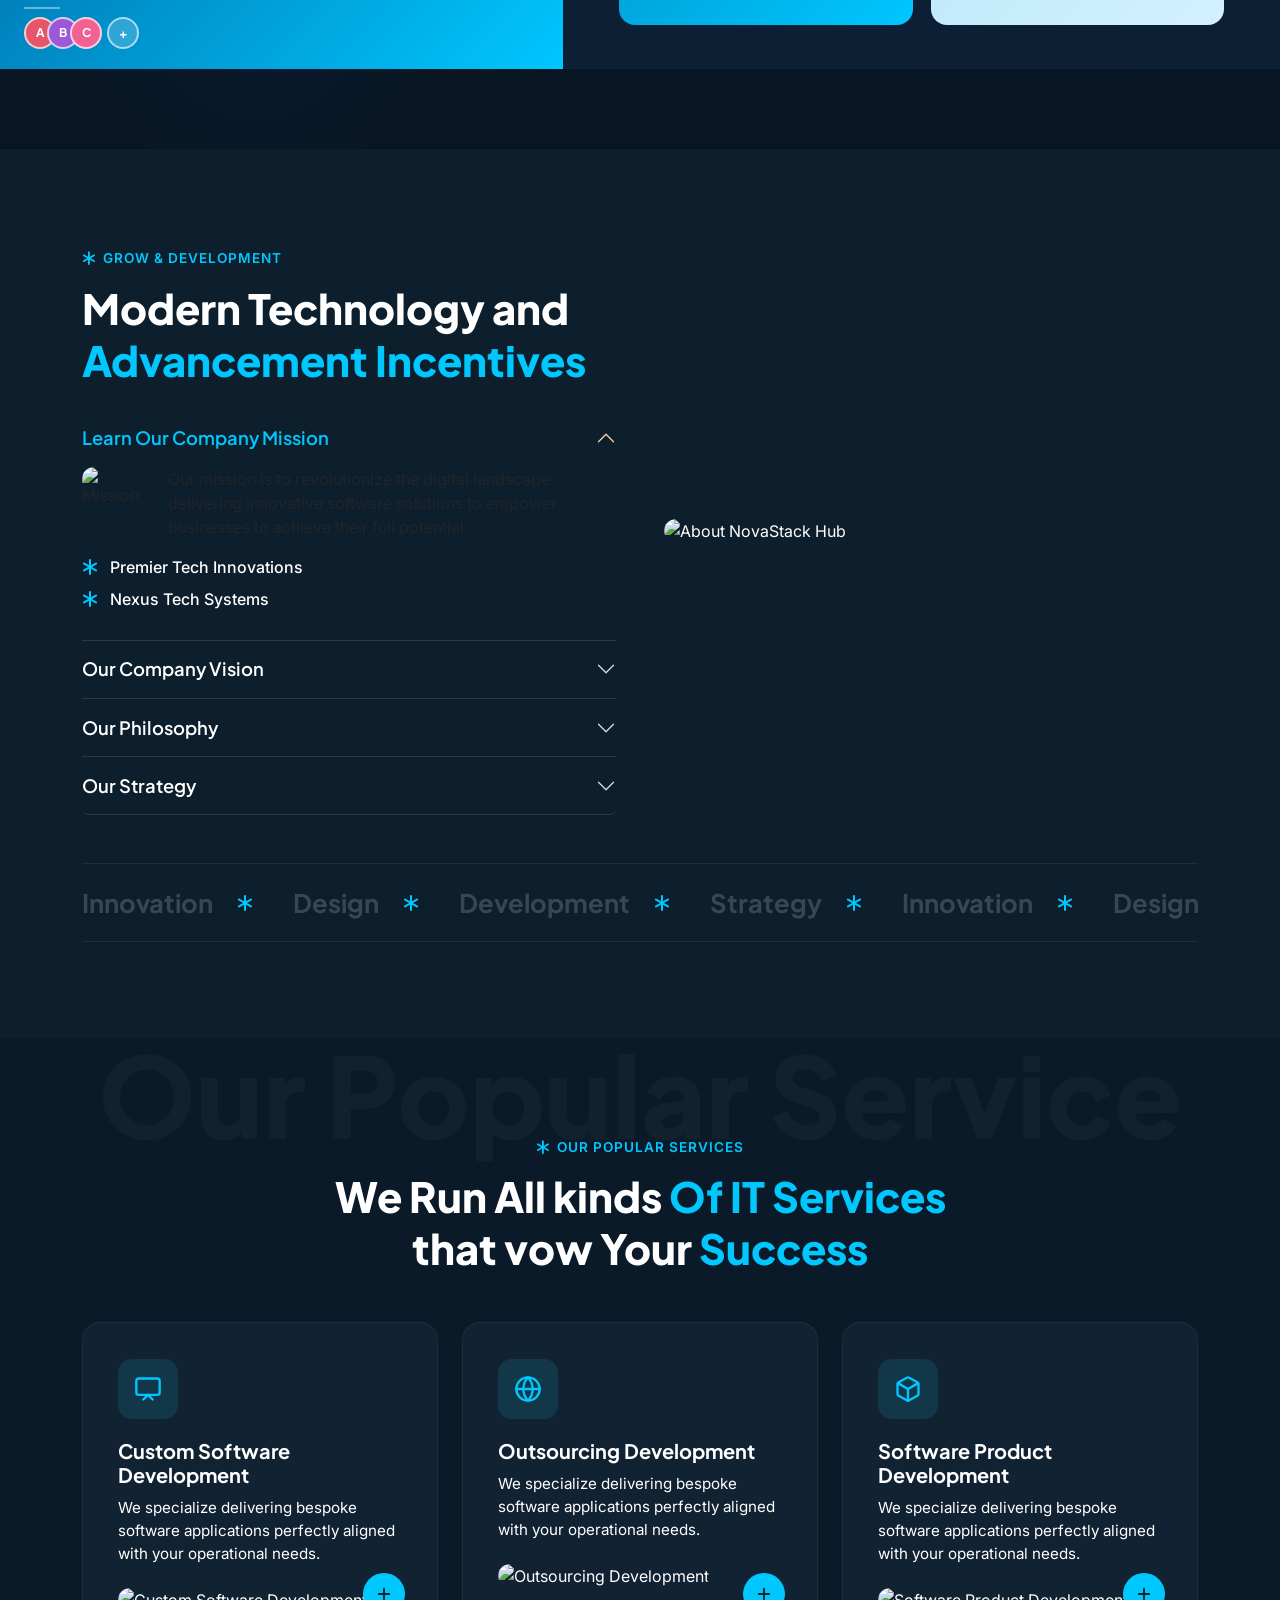
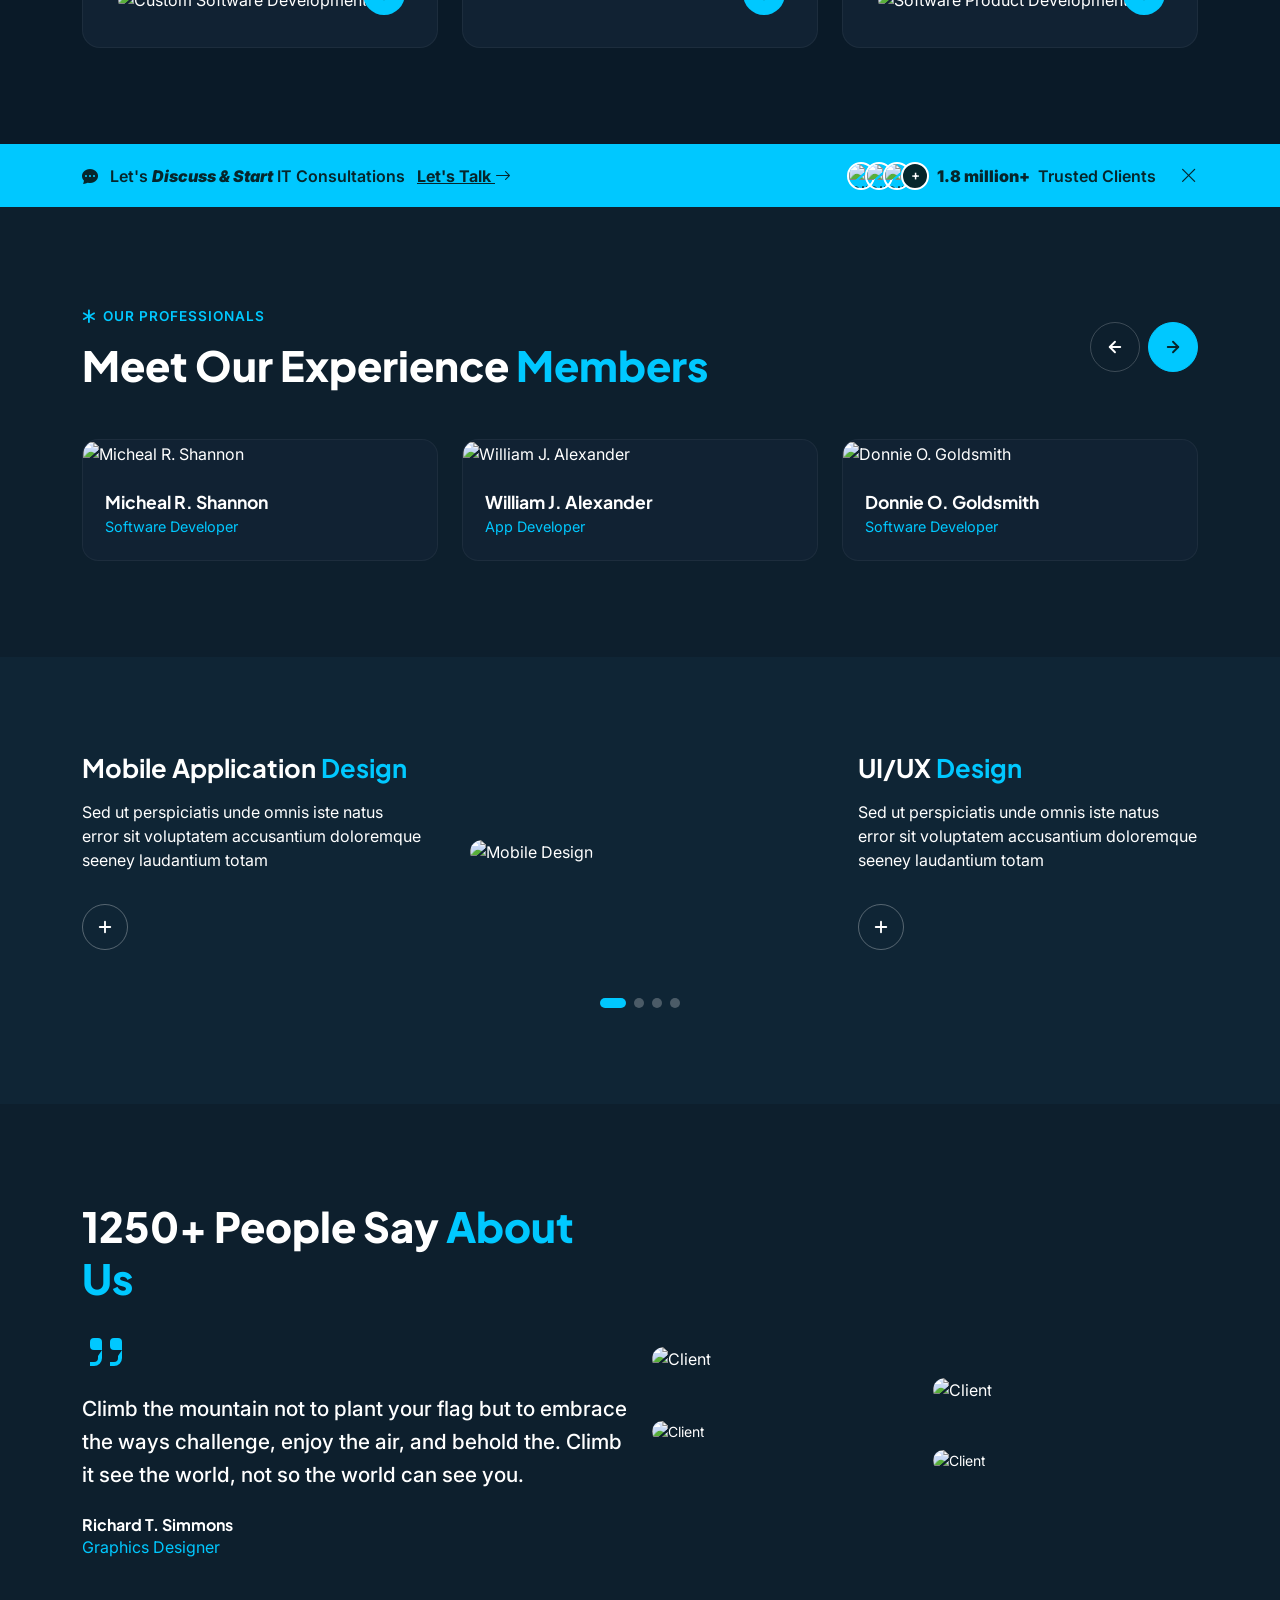
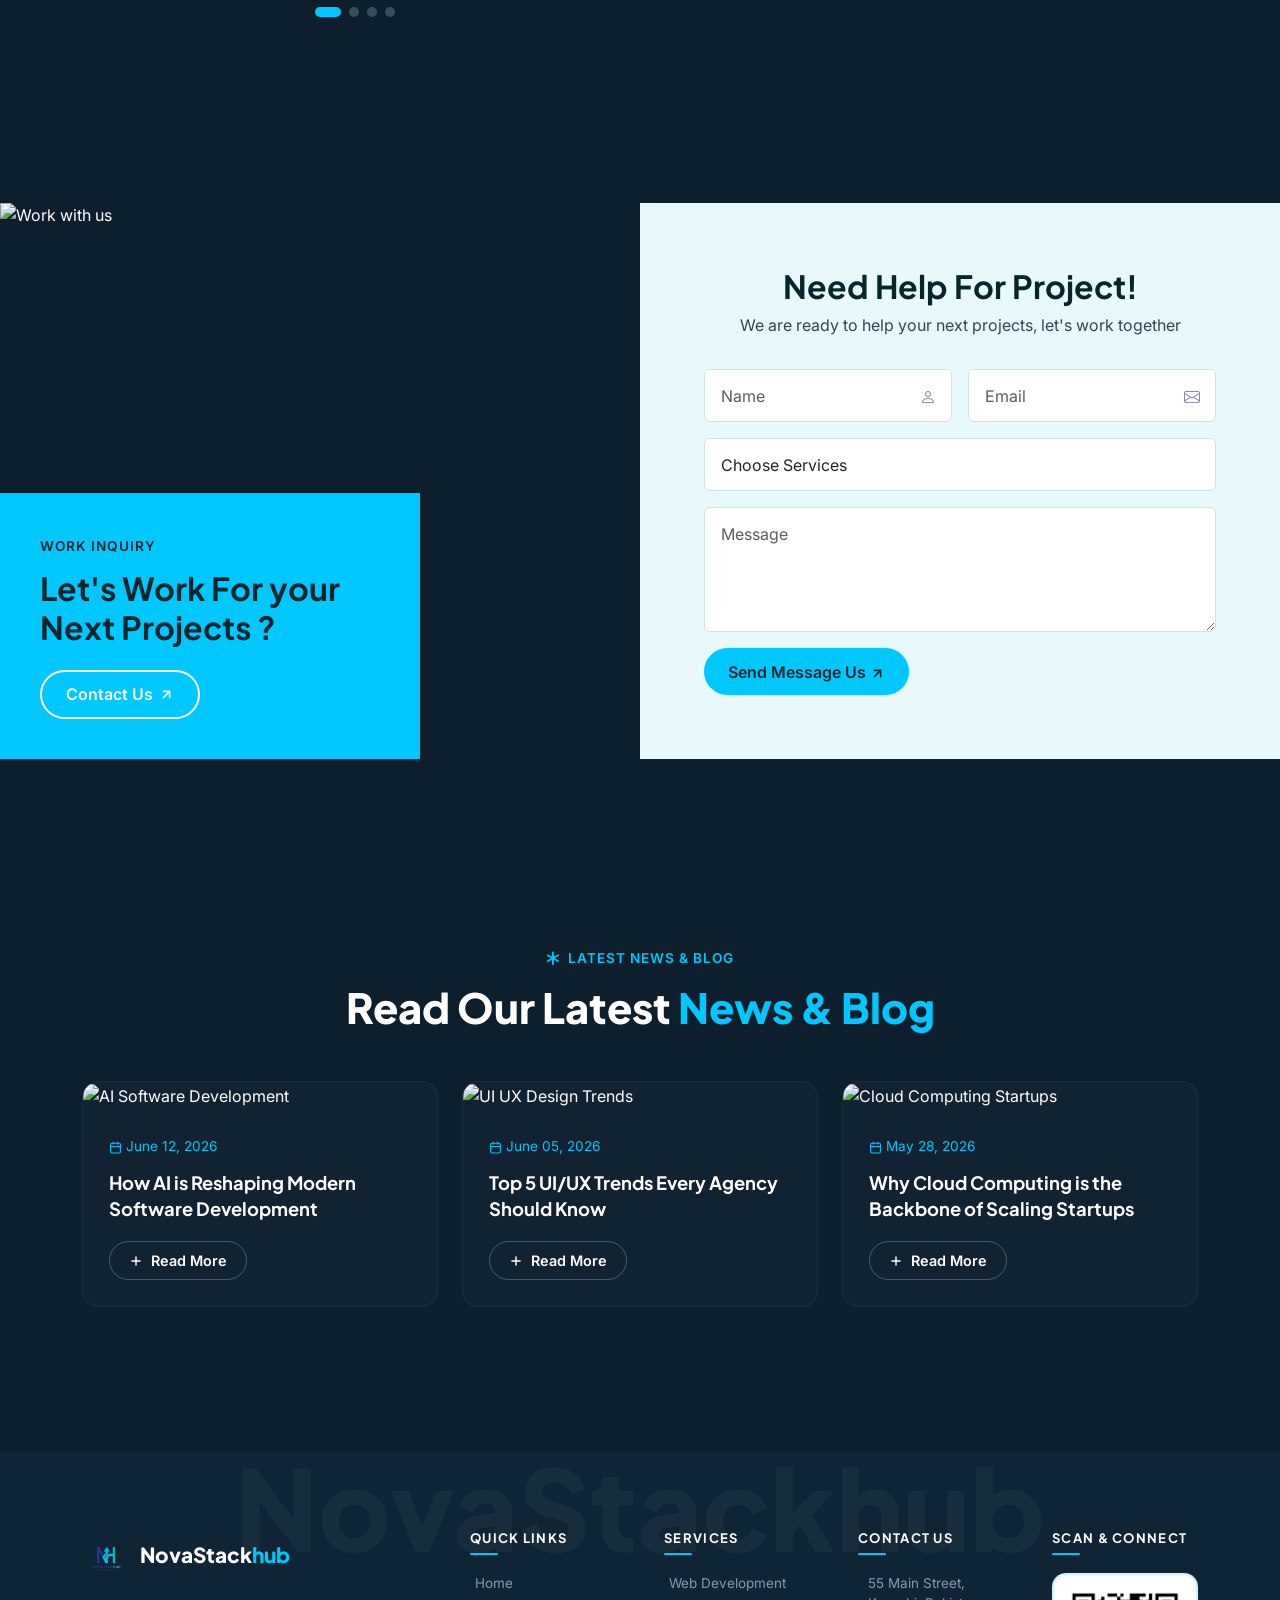
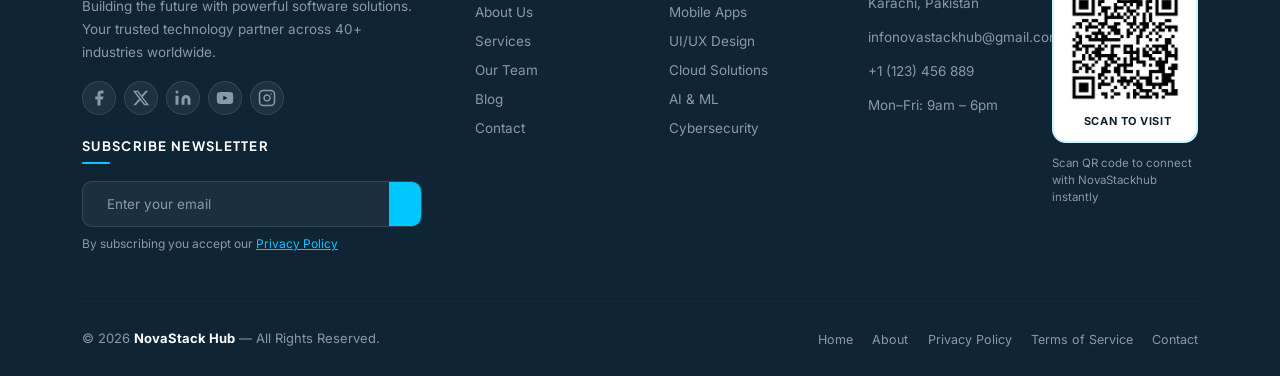
==== commit 17aaa870: "add services" ====
--- a/Home section/home.html
+++ b/Home section/home.html
@@ -163,48 +163,48 @@
             <div class="mega-cols">
               <div class="mega-col">
                 <li><h6 class="dropdown-header">💻 Software Development</h6></li>
-                <li><a class="dropdown-item" href="#"><i class="ti ti-code"></i>Custom Software Development</a></li>
-                <li><a class="dropdown-item" href="#"><i class="ti ti-building-factory"></i>ERP Development</a></li>
-                <li><a class="dropdown-item" href="#"><i class="ti ti-users"></i>CRM Development</a></li>
-                <li><a class="dropdown-item" href="#"><i class="ti ti-cloud"></i>SaaS Product Development</a></li>
-                <li><a class="dropdown-item" href="#"><i class="ti ti-rocket"></i>MVP Development</a></li>
-                <li><a class="dropdown-item" href="#"><i class="ti ti-server"></i>Enterprise Software</a></li>
-                <li><a class="dropdown-item" href="#"><i class="ti ti-robot"></i>Business Process Automation</a></li>
+                <li><a class="dropdown-item" href="../Services/service-detail.html?service=custom-software-development"><i class="ti ti-code"></i>Custom Software Development</a></li>
+                <li><a class="dropdown-item" href="../Services/service-detail.html?service=erp-development"><i class="ti ti-building-factory"></i>ERP Development</a></li>
+                <li><a class="dropdown-item" href="../Services/service-detail.html?service=crm-development"><i class="ti ti-users"></i>CRM Development</a></li>
+                <li><a class="dropdown-item" href="../Services/service-detail.html?service=saas-product-development"><i class="ti ti-cloud"></i>SaaS Product Development</a></li>
+                <li><a class="dropdown-item" href="../Services/service-detail.html?service=mvp-development"><i class="ti ti-rocket"></i>MVP Development</a></li>
+                <li><a class="dropdown-item" href="../Services/service-detail.html?service=enterprise-software"><i class="ti ti-server"></i>Enterprise Software</a></li>
+                <li><a class="dropdown-item" href="../Services/service-detail.html?service=business-process-automation"><i class="ti ti-robot"></i>Business Process Automation</a></li>
                 <li><hr class="dropdown-divider"></li>
                 <li><h6 class="dropdown-header">🎨 Design</h6></li>
-                <li><a class="dropdown-item" href="#"><i class="ti ti-palette"></i>UI/UX Design</a></li>
-                <li><a class="dropdown-item" href="#"><i class="ti ti-device-mobile"></i>Mobile App UI/UX</a></li>
-                <li><a class="dropdown-item" href="#"><i class="ti ti-accessible"></i>Accessibility Services</a></li>
+                <li><a class="dropdown-item" href="../Services/service-detail.html?service=ui-ux-design"><i class="ti ti-palette"></i>UI/UX Design</a></li>
+                <li><a class="dropdown-item" href="../Services/service-detail.html?service=mobile-app-ui-ux"><i class="ti ti-device-mobile"></i>Mobile App UI/UX</a></li>
+                <li><a class="dropdown-item" href="../Services/service-detail.html?service=accessibility-services"><i class="ti ti-accessible"></i>Accessibility Services</a></li>
               </div>
               <div class="mega-col">
                 <li><h6 class="dropdown-header">🌐 Web &amp; E-Commerce</h6></li>
-                <li><a class="dropdown-item" href="#"><i class="ti ti-world"></i>Web Application Development</a></li>
-                <li><a class="dropdown-item" href="#"><i class="ti ti-layout"></i>Frontend Development</a></li>
-                <li><a class="dropdown-item" href="#"><i class="ti ti-database"></i>Backend Development</a></li>
-                <li><a class="dropdown-item" href="#"><i class="ti ti-shopping-cart"></i>E-Commerce Solutions</a></li>
-                <li><a class="dropdown-item" href="#"><i class="ti ti-api"></i>API Development &amp; Integration</a></li>
+                <li><a class="dropdown-item" href="../Services/service-detail.html?service=web-application-development"><i class="ti ti-world"></i>Web Application Development</a></li>
+                <li><a class="dropdown-item" href="../Services/service-detail.html?service=frontend-development"><i class="ti ti-layout"></i>Frontend Development</a></li>
+                <li><a class="dropdown-item" href="../Services/service-detail.html?service=backend-development"><i class="ti ti-database"></i>Backend Development</a></li>
+                <li><a class="dropdown-item" href="../Services/service-detail.html?service=e-commerce-solutions"><i class="ti ti-shopping-cart"></i>E-Commerce Solutions</a></li>
+                <li><a class="dropdown-item" href="../Services/service-detail.html?service=api-development-integration"><i class="ti ti-api"></i>API Development &amp; Integration</a></li>
                 <li><hr class="dropdown-divider"></li>
                 <li><h6 class="dropdown-header">☁️ Cloud &amp; IT Ops</h6></li>
-                <li><a class="dropdown-item" href="#"><i class="ti ti-cloud-upload"></i>Cloud Solutions</a></li>
-                <li><a class="dropdown-item" href="#"><i class="ti ti-settings"></i>DevOps Services</a></li>
-                <li><a class="dropdown-item" href="#"><i class="ti ti-shield-lock"></i>Cybersecurity</a></li>
-                <li><a class="dropdown-item" href="#"><i class="ti ti-topology-star"></i>Infrastructure Design</a></li>
-                <li><a class="dropdown-item" href="#"><i class="ti ti-headset"></i>IT Consulting</a></li>
+                <li><a class="dropdown-item" href="../Services/service-detail.html?service=cloud-solutions"><i class="ti ti-cloud-upload"></i>Cloud Solutions</a></li>
+                <li><a class="dropdown-item" href="../Services/service-detail.html?service=devops-services"><i class="ti ti-settings"></i>DevOps Services</a></li>
+                <li><a class="dropdown-item" href="../Services/service-detail.html?service=cybersecurity"><i class="ti ti-shield-lock"></i>Cybersecurity</a></li>
+                <li><a class="dropdown-item" href="../Services/service-detail.html?service=infrastructure-design"><i class="ti ti-topology-star"></i>Infrastructure Design</a></li>
+                <li><a class="dropdown-item" href="../Services/service-detail.html?service=it-consulting"><i class="ti ti-headset"></i>IT Consulting</a></li>
               </div>
               <div class="mega-col">
                 <li><h6 class="dropdown-header">📱 Mobile Apps</h6></li>
-                <li><a class="dropdown-item" href="#"><i class="ti ti-brand-android"></i>Android App Development</a></li>
-                <li><a class="dropdown-item" href="#"><i class="ti ti-brand-apple"></i>iOS App Development</a></li>
-                <li><a class="dropdown-item" href="#"><i class="ti ti-devices"></i>Cross-Platform (Flutter/RN)</a></li>
-                <li><a class="dropdown-item" href="#"><i class="ti ti-building"></i>Enterprise Mobile Apps</a></li>
-                <li><a class="dropdown-item" href="#"><i class="ti ti-truck-delivery"></i>On-Demand Service Apps</a></li>
-                <li><a class="dropdown-item" href="#"><i class="ti ti-coin"></i>FinTech &amp; Banking Apps</a></li>
-                <li><a class="dropdown-item" href="#"><i class="ti ti-heart-rate-monitor"></i>Healthcare Mobile Apps</a></li>
+                <li><a class="dropdown-item" href="../Services/service-detail.html?service=android-app-development"><i class="ti ti-brand-android"></i>Android App Development</a></li>
+                <li><a class="dropdown-item" href="../Services/service-detail.html?service=ios-app-development"><i class="ti ti-brand-apple"></i>iOS App Development</a></li>
+                <li><a class="dropdown-item" href="../Services/service-detail.html?service=cross-platform-flutter-rn"><i class="ti ti-devices"></i>Cross-Platform (Flutter/RN)</a></li>
+                <li><a class="dropdown-item" href="../Services/service-detail.html?service=enterprise-mobile-apps"><i class="ti ti-building"></i>Enterprise Mobile Apps</a></li>
+                <li><a class="dropdown-item" href="../Services/service-detail.html?service=on-demand-service-apps"><i class="ti ti-truck-delivery"></i>On-Demand Service Apps</a></li>
+                <li><a class="dropdown-item" href="../Services/service-detail.html?service=fintech-banking-apps"><i class="ti ti-coin"></i>FinTech &amp; Banking Apps</a></li>
+                <li><a class="dropdown-item" href="../Services/service-detail.html?service=healthcare-mobile-apps"><i class="ti ti-heart-rate-monitor"></i>Healthcare Mobile Apps</a></li>
                 <li><hr class="dropdown-divider"></li>
                 <li><h6 class="dropdown-header">🔧 Support &amp; Quality</h6></li>
-                <li><a class="dropdown-item" href="#"><i class="ti ti-tool"></i>Maintenance &amp; Support</a></li>
-                <li><a class="dropdown-item" href="#"><i class="ti ti-checkup-list"></i>QA &amp; Testing</a></li>
-                <li><a class="dropdown-item" href="#"><i class="ti ti-brand-google-play"></i>App Store Deployment</a></li>
+                <li><a class="dropdown-item" href="../Services/service-detail.html?service=maintenance-support"><i class="ti ti-tool"></i>Maintenance &amp; Support</a></li>
+                <li><a class="dropdown-item" href="../Services/service-detail.html?service=qa-testing"><i class="ti ti-checkup-list"></i>QA &amp; Testing</a></li>
+                <li><a class="dropdown-item" href="../Services/service-detail.html?service=app-store-deployment"><i class="ti ti-brand-google-play"></i>App Store Deployment</a></li>
               </div>
             </div>
           </ul>
@@ -1176,6 +1176,7 @@
 </button>
 
 
+
     <script src="https://cdn.jsdelivr.net/npm/bootstrap@5.3.2/dist/js/bootstrap.bundle.min.js"></script>
     <script src="assets/js/aos.js"></script>
     <script src="home.js"></script>
--- a/Home section/home.css
+++ b/Home section/home.css
@@ -129,7 +129,7 @@
       color: var(--cyan) !important;
   }
 
-  .nav-link.active::after {
+  .nav-link.active:not(.dropdown-toggle)::after {
       content: '';
       position: absolute;
       bottom: 0;
@@ -439,6 +439,11 @@
       backdrop-filter: blur(14px);
       -webkit-backdrop-filter: blur(14px);
       border-bottom: 1px solid rgba(0, 198, 255, 0.08);
+  }
+
+  /* Navbar container is the positioning reference for mega menus */
+  .navbar .container {
+      position: relative;
   }
 
   /* ─── BRAND ─── */
@@ -491,21 +496,23 @@
   .navbar-nav .nav-link.dropdown-toggle::after {
       display: inline-block;
       position: relative;
+      top: auto;
       bottom: auto;
       left: auto;
+      right: auto;
       transform: none;
-      width: auto;
-      height: auto;
-      background: none;
+      width: 0;
+      height: 0;
+      background: none !important;
       border-top: 4px solid currentColor;
       border-right: 4px solid transparent;
       border-left: 4px solid transparent;
       border-bottom: 0;
+      border-radius: 0 !important;
       margin-left: 5px;
       vertical-align: middle;
       opacity: 0.6;
       transition: transform 0.28s cubic-bezier(0.4, 0, 0.2, 1), opacity 0.2s;
-      /* reset the underline pseudo that Bootstrap might still try to render */
       content: '';
   }
 
@@ -562,19 +569,29 @@
           visibility 0s linear 0s;
   }
 
-  /* bridge gap between nav-link and dropdown so hover doesn't break */
-  .nav-item.dropdown {
-      position: relative;
-  }
-
+  /* Mega-menu parents: position static so menus anchor to .navbar .container */
+  .nav-item.dropdown:has(> .mega-menu),
+  .nav-item.dropdown:has(> .industries-mega) {
+      position: static;
+  }
+
+  /* Hide the nav-item::after bridge entirely — no gap since mega-menu top = navbar bottom */
   .nav-item.dropdown::after {
-      content: '';
-      position: absolute;
-      bottom: -8px;
-      left: 0;
-      width: 100%;
-      height: 8px;
-      /* invisible bridge fills the gap */
+      display: none !important;
+  }
+
+  /* ── DEFINITIVE LINE FIX ──
+     Forces all ::after on dropdown nav-links to be invisible (no bg, no height, no absolute).
+     Only the CSS-border caret (border-top/left/right) remains — those are untouched here. */
+  .navbar-nav .nav-item.dropdown .nav-link::after {
+      background: transparent !important;
+      background-color: transparent !important;
+      position: relative !important;
+      bottom: auto !important;
+      left: auto !important;
+      right: auto !important;
+      width: 0 !important;
+      height: 0 !important;
   }
 
   /* ─── DROPDOWN ITEMS ─── */
@@ -632,19 +649,23 @@
       margin: 5px 12px;
   }
 
-  /* ─── SERVICES MEGA (3 col) ─── */
+  /* ─── SERVICES MEGA (3 col) — full container width, content centered ─── */
   .mega-menu {
-      min-width: 740px;
-      left: 50%;
-      margin-left: -370px;
-      /* center it */
+      left: 0;
+      right: 0;
+      width: 100%;
+      margin-left: 0;
       padding: 14px 0 12px;
+      max-height: calc(100vh - 80px);
+      overflow-y: auto;
   }
 
   .mega-cols {
       display: grid;
       grid-template-columns: repeat(3, 1fr);
       padding: 0 8px;
+      max-width: 760px;
+      margin: 0 auto;
   }
 
   .mega-col {
@@ -656,12 +677,15 @@
       border-right: none;
   }
 
-  /* ─── INDUSTRIES MEGA (4 col) ─── */
+  /* ─── INDUSTRIES MEGA (4 col) — full container width, content centered ─── */
   .industries-mega {
-      min-width: 700px;
-      left: 50%;
-      margin-left: -350px;
+      left: 0;
+      right: 0;
+      width: 100%;
+      margin-left: 0;
       padding: 14px 0 12px;
+      max-height: calc(100vh - 80px);
+      overflow-y: auto;
   }
 
   .mega-top-label {
@@ -677,12 +701,17 @@
       display: flex;
       align-items: center;
       gap: 7px;
+      max-width: 900px;
+      margin-left: auto;
+      margin-right: auto;
   }
 
   .ind-grid {
       display: grid;
       grid-template-columns: repeat(4, 1fr);
       padding: 0 8px;
+      max-width: 900px;
+      margin: 0 auto;
   }
 
   .ind-grid .dropdown-item {
@@ -2591,3 +2620,512 @@
 #scrollProgressBtn:hover .spb-pct {
   color: #fff;
 }
+
+/* ═══════════════════════════════════════════════════
+   FULL RESPONSIVE OVERRIDES
+═══════════════════════════════════════════════════ */
+
+/* ── Tablet landscape / small desktop (992px–1199px) ── */
+@media (max-width: 1199px) {
+  .navbar-nav .nav-link {
+    padding: 1.5rem 0.55rem;
+    font-size: 0.82rem;
+  }
+  .btn-quote {
+    padding: 0.42rem 0.9rem !important;
+    font-size: 0.75rem !important;
+  }
+}
+
+/* ── Topbar responsive ── */
+@media (max-width: 767px) {
+  #topbar .d-flex.justify-content-between {
+    flex-direction: column;
+    gap: 6px;
+    align-items: flex-start !important;
+  }
+  #topbar .d-flex.gap-4 {
+    flex-wrap: wrap;
+    gap: 8px !important;
+  }
+  #topbar .d-flex.gap-3 {
+    flex-wrap: wrap;
+    gap: 6px !important;
+  }
+  #topbar {
+    font-size: 12px;
+  }
+}
+
+@media (max-width: 575px) {
+  #topbar {
+    display: none;
+  }
+}
+
+/* ── Marquee section ── */
+@media (max-width: 575px) {
+  [style*="padding:60px 40px"] {
+    padding: 40px 16px 50px !important;
+  }
+}
+
+/* ── About section image ── */
+@media (max-width: 991px) {
+  .about-img-wrap img {
+    height: 360px;
+  }
+}
+@media (max-width: 575px) {
+  .about-img-wrap img {
+    height: 260px;
+  }
+  .section-title {
+    font-size: 1.65rem;
+  }
+  .teckko-accordion .accordion-button {
+    font-size: 1rem;
+  }
+}
+
+/* ── Services section ── */
+@media (max-width: 767px) {
+  .services-section {
+    padding: 4rem 0;
+  }
+  .big-bg-text {
+    font-size: 3rem;
+  }
+  .service-card {
+    padding: 1.6rem;
+  }
+  .service-img {
+    height: 150px;
+  }
+}
+
+/* ── Promo strip ── */
+@media (max-width: 767px) {
+  .promo-strip .d-flex.flex-wrap {
+    flex-direction: column;
+    gap: 10px;
+    align-items: flex-start !important;
+  }
+  .promo-left {
+    font-size: 0.9rem;
+  }
+}
+
+/* ── Team section ── */
+@media (max-width: 575px) {
+  .team-section {
+    padding: 4rem 0;
+  }
+  .team-card img {
+    height: 250px;
+  }
+  .team-plus {
+    top: 215px;
+  }
+}
+
+/* ── Features carousel ── */
+@media (max-width: 767px) {
+  .features-section {
+    padding: 4rem 0;
+  }
+  .feature-img {
+    height: 220px;
+    margin-bottom: 1.5rem;
+  }
+  .feature-title {
+    font-size: 1.3rem;
+  }
+}
+@media (max-width: 575px) {
+  .carousel-dots {
+    margin-top: 1.5rem;
+  }
+}
+
+/* ── Testimonial section ── */
+@media (max-width: 767px) {
+  .testi-text {
+    font-size: 1.05rem;
+  }
+  .testi-avatar.big {
+    height: 160px;
+  }
+  .testi-avatar.small {
+    height: 130px;
+  }
+}
+
+/* ── Contact section ── */
+@media (max-width: 991px) {
+  .contact-section {
+    min-height: 0;
+  }
+  .contact-form-wrap {
+    padding: 2.5rem 1.5rem;
+  }
+  .contact-overlay h2 {
+    font-size: 1.5rem;
+  }
+}
+@media (max-width: 575px) {
+  .contact-form-wrap {
+    padding: 2rem 1rem;
+  }
+  .contact-form-wrap h2 {
+    font-size: 1.6rem;
+  }
+  .contact-img-col {
+    min-height: 280px;
+  }
+}
+
+/* ── Blog section ── */
+@media (max-width: 767px) {
+  .blog-section {
+    padding: 4rem 0;
+  }
+  .blog-card img {
+    height: 180px;
+  }
+}
+
+/* ── Footer adjustments ── */
+@media (max-width: 767px) {
+  .footer-section, .about-footer {
+    padding: 3rem 0 0;
+  }
+  .footer-brand-name {
+    font-size: 1.1rem;
+  }
+}
+@media (max-width: 575px) {
+  .footer-bottom-bar {
+    text-align: center;
+  }
+  .footer-col-title {
+    margin-top: 1rem;
+  }
+}
+
+/* ── Side icons: hide on touch screens ── */
+@media (max-width: 991px) {
+  .side-icons {
+    display: none;
+  }
+}
+
+/* ── Scroll progress button: shrink on mobile ── */
+@media (max-width: 575px) {
+  #scrollProgressBtn {
+    width: 56px;
+    height: 56px;
+    bottom: 20px;
+    right: 16px;
+  }
+  #backToTop {
+    right: 16px;
+    bottom: 16px;
+    width: 42px;
+    height: 42px;
+  }
+}
+
+/* ── Mega menu on medium screens (992px–1199px): limit height and add scroll ── */
+@media (min-width: 992px) and (max-width: 1199px) {
+  .mega-menu,
+  .industries-mega {
+    max-height: 80vh;
+    overflow-y: auto;
+  }
+  .mega-cols {
+    max-width: 680px;
+  }
+  .ind-grid {
+    grid-template-columns: repeat(3, 1fr);
+    max-width: 720px;
+  }
+}
+
+/* ── Mobile mega-menu: reset position and make full-width ── */
+@media (max-width: 991.98px) {
+  .nav-item.dropdown:has(> .mega-menu),
+  .nav-item.dropdown:has(> .industries-mega) {
+    position: relative !important;
+  }
+}
+
+/* ═══════════════════════════════════════════════════════════
+   SERVICE ENQUIRY MODAL
+═══════════════════════════════════════════════════════════ */
+
+.svc-modal-dialog {
+  max-width: 720px;
+}
+
+.svc-modal-content {
+  background: #061120;
+  border: 1px solid rgba(0, 198, 255, 0.18);
+  border-radius: 20px;
+  overflow: hidden;
+  box-shadow: 0 40px 100px rgba(0, 0, 0, 0.8), 0 0 0 1px rgba(0, 198, 255, 0.06);
+}
+
+/* ── Header ── */
+.svc-modal-header {
+  display: flex;
+  align-items: flex-start;
+  gap: 18px;
+  padding: 28px 28px 24px;
+  background: linear-gradient(135deg, #0a1f40 0%, #061120 60%);
+  border-bottom: 1px solid rgba(0, 198, 255, 0.12);
+  position: relative;
+}
+
+.svc-modal-icon-wrap {
+  flex-shrink: 0;
+  width: 54px;
+  height: 54px;
+  border-radius: 14px;
+  background: linear-gradient(135deg, rgba(0, 198, 255, 0.18) 0%, rgba(0, 114, 255, 0.12) 100%);
+  border: 1px solid rgba(0, 198, 255, 0.3);
+  display: flex;
+  align-items: center;
+  justify-content: center;
+  font-size: 1.5rem;
+  color: #00c6ff;
+  box-shadow: 0 4px 20px rgba(0, 198, 255, 0.15);
+  margin-top: 2px;
+}
+
+.svc-modal-info {
+  flex: 1;
+  min-width: 0;
+}
+
+.svc-modal-category {
+  display: inline-block;
+  font-size: 0.7rem;
+  font-weight: 700;
+  letter-spacing: 0.1em;
+  text-transform: uppercase;
+  color: #00c6ff;
+  background: rgba(0, 198, 255, 0.1);
+  border: 1px solid rgba(0, 198, 255, 0.2);
+  border-radius: 20px;
+  padding: 2px 10px;
+  margin-bottom: 8px;
+}
+
+.svc-modal-title {
+  font-size: 1.25rem;
+  font-weight: 700;
+  color: #fff;
+  margin: 0 0 8px;
+  line-height: 1.3;
+}
+
+.svc-modal-desc {
+  font-size: 0.875rem;
+  color: #94a8bc;
+  margin: 0;
+  line-height: 1.6;
+}
+
+.svc-modal-close {
+  flex-shrink: 0;
+  width: 34px;
+  height: 34px;
+  border-radius: 50%;
+  background: rgba(255, 255, 255, 0.06);
+  border: 1px solid rgba(255, 255, 255, 0.1);
+  color: #94a8bc;
+  display: flex;
+  align-items: center;
+  justify-content: center;
+  font-size: 1.1rem;
+  cursor: pointer;
+  transition: background 0.2s, color 0.2s;
+  margin-top: 2px;
+}
+.svc-modal-close:hover {
+  background: rgba(255, 80, 80, 0.15);
+  border-color: rgba(255, 80, 80, 0.3);
+  color: #ff6b6b;
+}
+
+/* ── Body / Form ── */
+.svc-modal-body {
+  padding: 24px 28px 28px;
+}
+
+.svc-form-label-top {
+  font-size: 0.8rem;
+  color: #6b8299;
+  margin-bottom: 20px;
+  display: flex;
+  align-items: center;
+  gap: 4px;
+}
+
+.svc-field {
+  display: flex;
+  flex-direction: column;
+  gap: 6px;
+}
+
+.svc-field-label {
+  font-size: 0.78rem;
+  font-weight: 600;
+  color: #c8d8e8;
+  letter-spacing: 0.03em;
+}
+.svc-field-label span {
+  color: #00c6ff;
+}
+
+.svc-field-wrap {
+  position: relative;
+}
+
+.svc-field-icon {
+  position: absolute;
+  left: 12px;
+  top: 50%;
+  transform: translateY(-50%);
+  color: #4a6a85;
+  font-size: 1rem;
+  pointer-events: none;
+  transition: color 0.2s;
+}
+
+.svc-input {
+  width: 100%;
+  background: rgba(255, 255, 255, 0.04);
+  border: 1px solid rgba(255, 255, 255, 0.1);
+  border-radius: 10px;
+  color: #e0eaf4;
+  font-size: 0.875rem;
+  padding: 11px 14px 11px 38px;
+  outline: none;
+  transition: border-color 0.2s, background 0.2s, box-shadow 0.2s;
+  -webkit-appearance: none;
+  appearance: none;
+}
+.svc-input::placeholder {
+  color: #3a5269;
+}
+.svc-input:focus {
+  border-color: rgba(0, 198, 255, 0.5);
+  background: rgba(0, 198, 255, 0.05);
+  box-shadow: 0 0 0 3px rgba(0, 198, 255, 0.08);
+  color: #fff;
+}
+.svc-input:focus + .svc-field-icon,
+.svc-field-wrap:focus-within .svc-field-icon {
+  color: #00c6ff;
+}
+
+.svc-select {
+  background-image: url("data:image/svg+xml,%3Csvg xmlns='http://www.w3.org/2000/svg' width='14' height='14' viewBox='0 0 24 24' fill='none' stroke='%234a6a85' stroke-width='2.5' stroke-linecap='round' stroke-linejoin='round'%3E%3Cpolyline points='6 9 12 15 18 9'%3E%3C/polyline%3E%3C/svg%3E");
+  background-repeat: no-repeat;
+  background-position: right 12px center;
+  padding-right: 36px;
+  cursor: pointer;
+}
+.svc-select option {
+  background: #061120;
+  color: #e0eaf4;
+}
+
+.svc-textarea {
+  padding: 11px 14px;
+  resize: vertical;
+  min-height: 100px;
+  font-family: inherit;
+  line-height: 1.6;
+}
+.svc-field:has(.svc-textarea) .svc-field-wrap .svc-field-icon {
+  display: none;
+}
+
+/* ── Submit Button ── */
+.svc-submit-btn {
+  width: 100%;
+  padding: 13px 24px;
+  border-radius: 12px;
+  border: none;
+  background: linear-gradient(135deg, #00c6ff 0%, #0072ff 100%);
+  color: #fff;
+  font-size: 0.95rem;
+  font-weight: 700;
+  letter-spacing: 0.02em;
+  cursor: pointer;
+  position: relative;
+  overflow: hidden;
+  transition: opacity 0.2s, transform 0.15s, box-shadow 0.2s;
+  box-shadow: 0 6px 24px rgba(0, 114, 255, 0.35);
+  display: flex;
+  align-items: center;
+  justify-content: center;
+  gap: 6px;
+}
+.svc-submit-btn::before {
+  content: '';
+  position: absolute;
+  inset: 0;
+  background: rgba(255, 255, 255, 0);
+  transition: background 0.2s;
+}
+.svc-submit-btn:hover {
+  opacity: 0.92;
+  transform: translateY(-1px);
+  box-shadow: 0 10px 32px rgba(0, 114, 255, 0.45);
+}
+.svc-submit-btn:active {
+  transform: translateY(0);
+}
+.svc-submit-btn.sending {
+  opacity: 0.7;
+  pointer-events: none;
+}
+.svc-submit-btn.sent {
+  background: linear-gradient(135deg, #00c084 0%, #00a86b 100%);
+  box-shadow: 0 6px 24px rgba(0, 160, 107, 0.35);
+}
+
+/* ── Modal backdrop tweak ── */
+.modal-backdrop {
+  -webkit-backdrop-filter: blur(4px);
+  backdrop-filter: blur(4px);
+}
+
+/* ── Responsive ── */
+@media (max-width: 575.98px) {
+  .svc-modal-dialog {
+    margin: 12px;
+  }
+  .svc-modal-header {
+    padding: 20px 18px 18px;
+    gap: 14px;
+  }
+  .svc-modal-body {
+    padding: 18px 18px 22px;
+  }
+  .svc-modal-icon-wrap {
+    width: 44px;
+    height: 44px;
+    font-size: 1.2rem;
+  }
+  .svc-modal-title {
+    font-size: 1.05rem;
+  }
+  .svc-input {
+    font-size: 16px; /* prevent iOS zoom */
+  }
+}
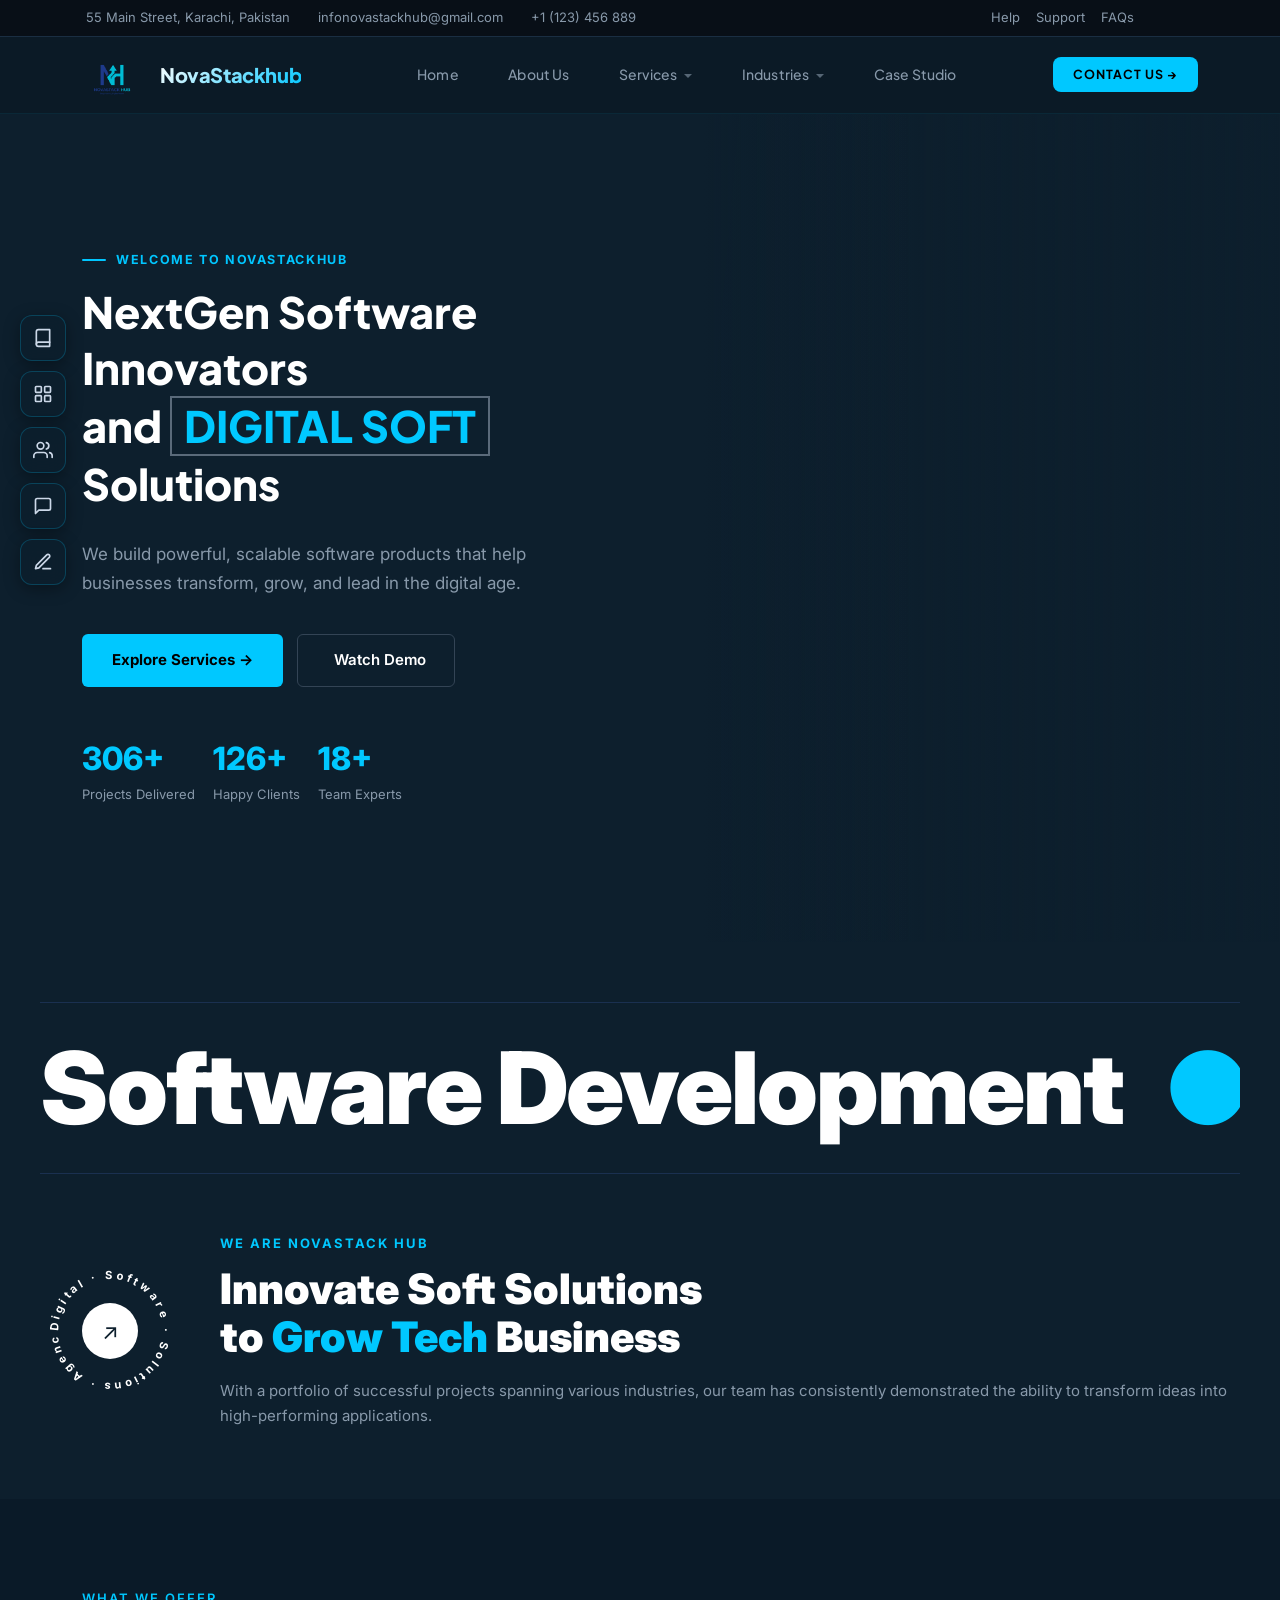
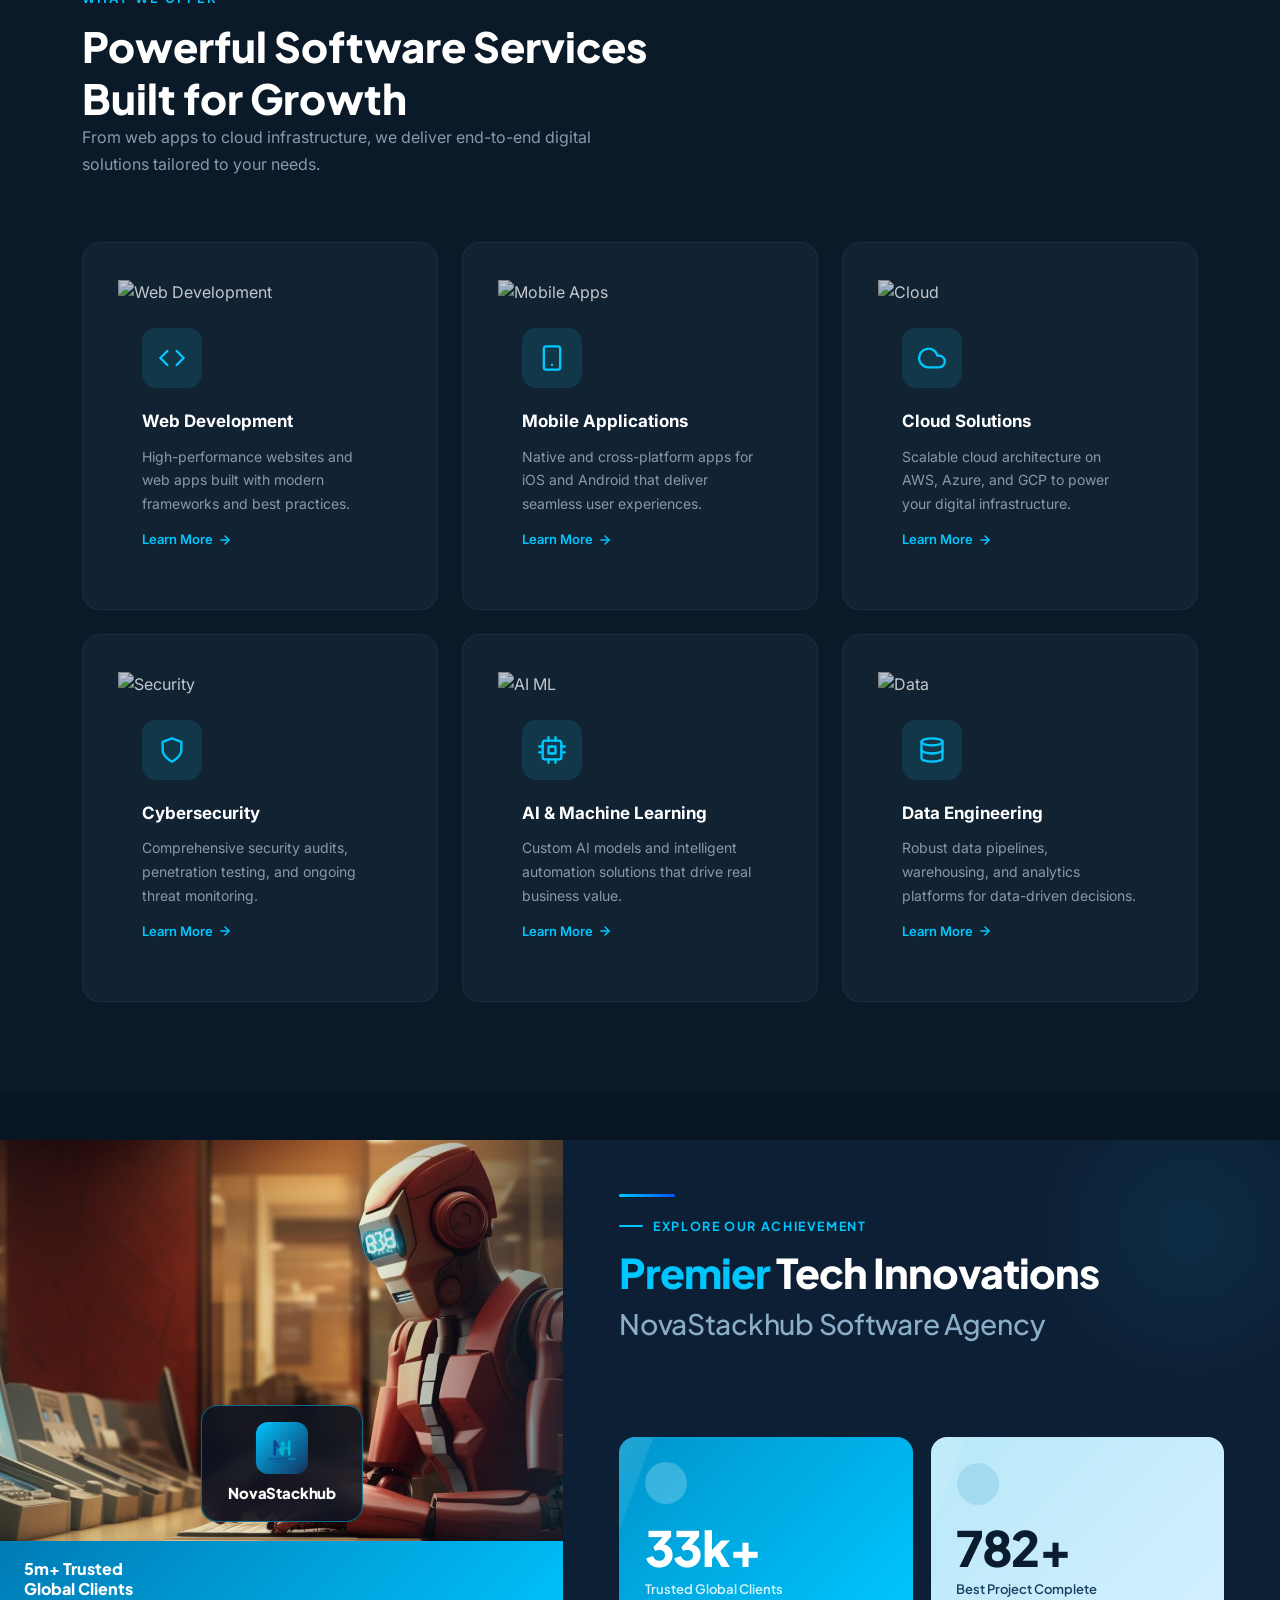
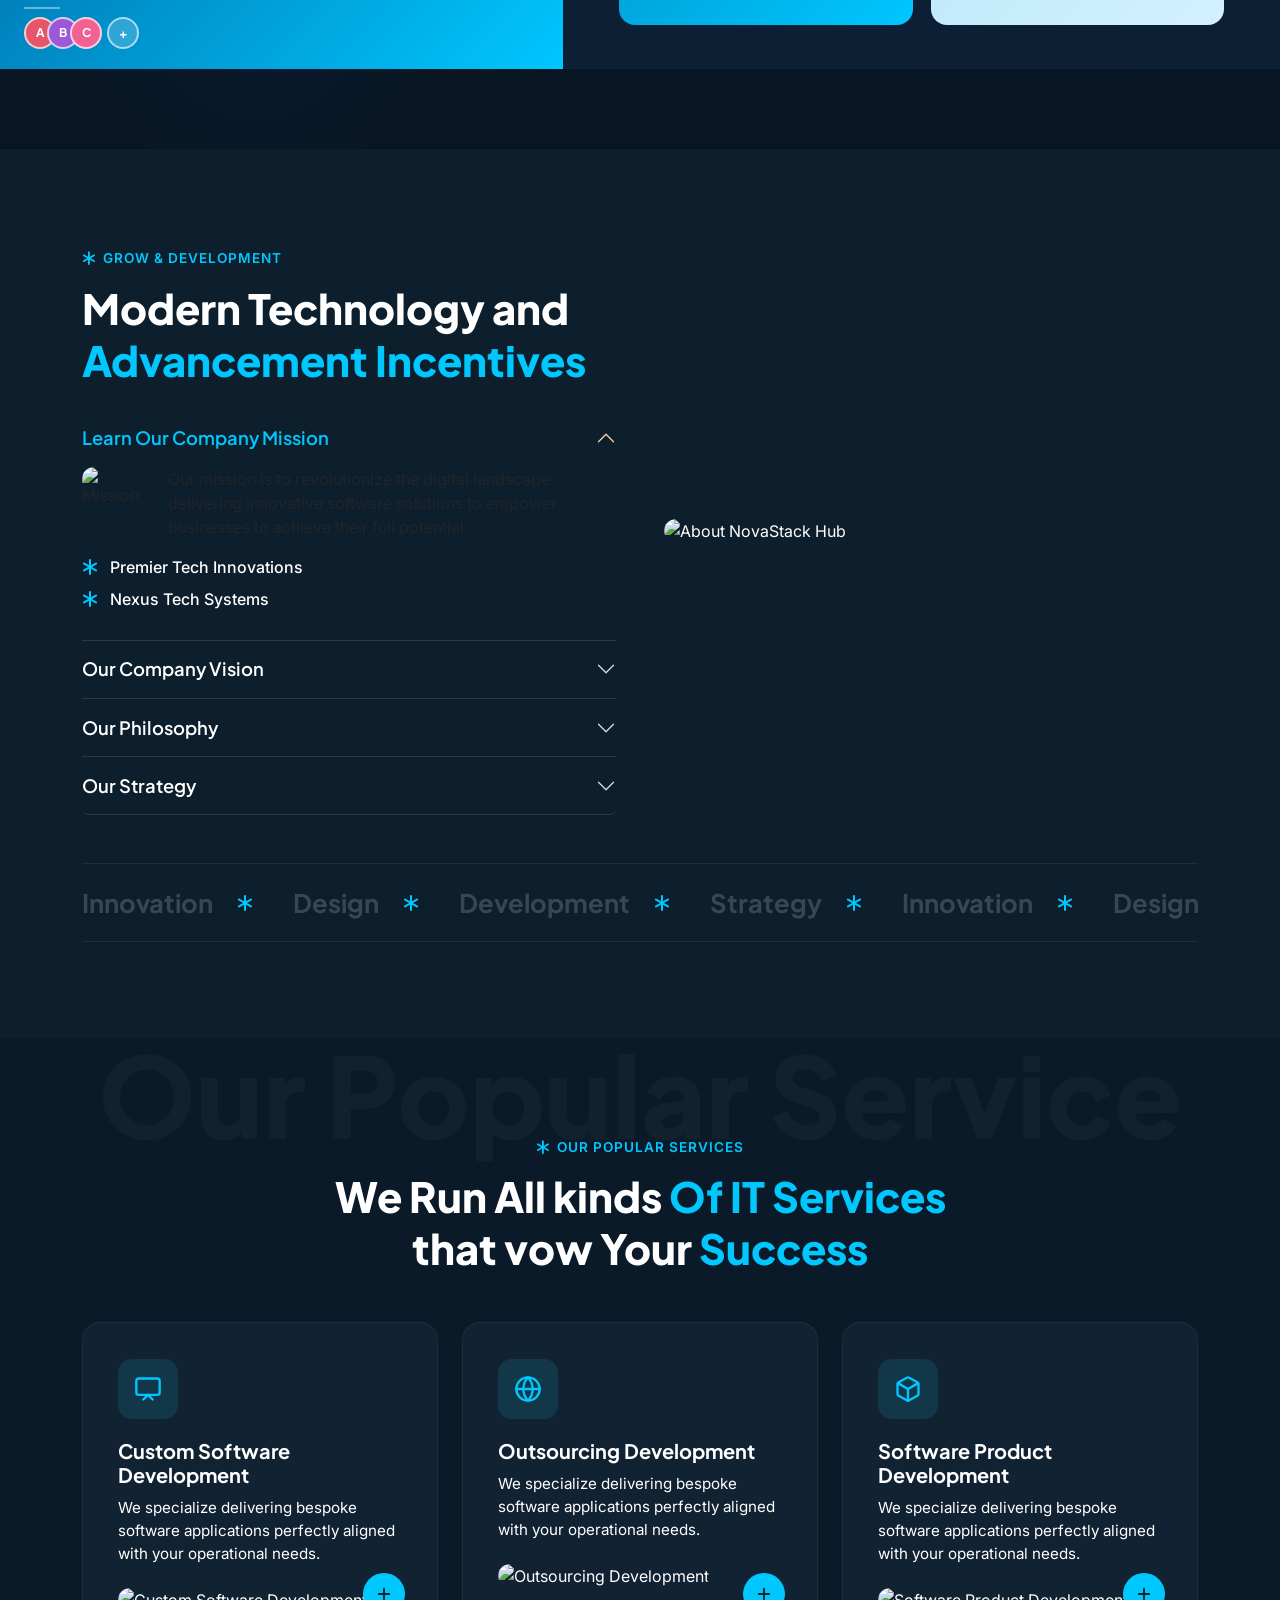
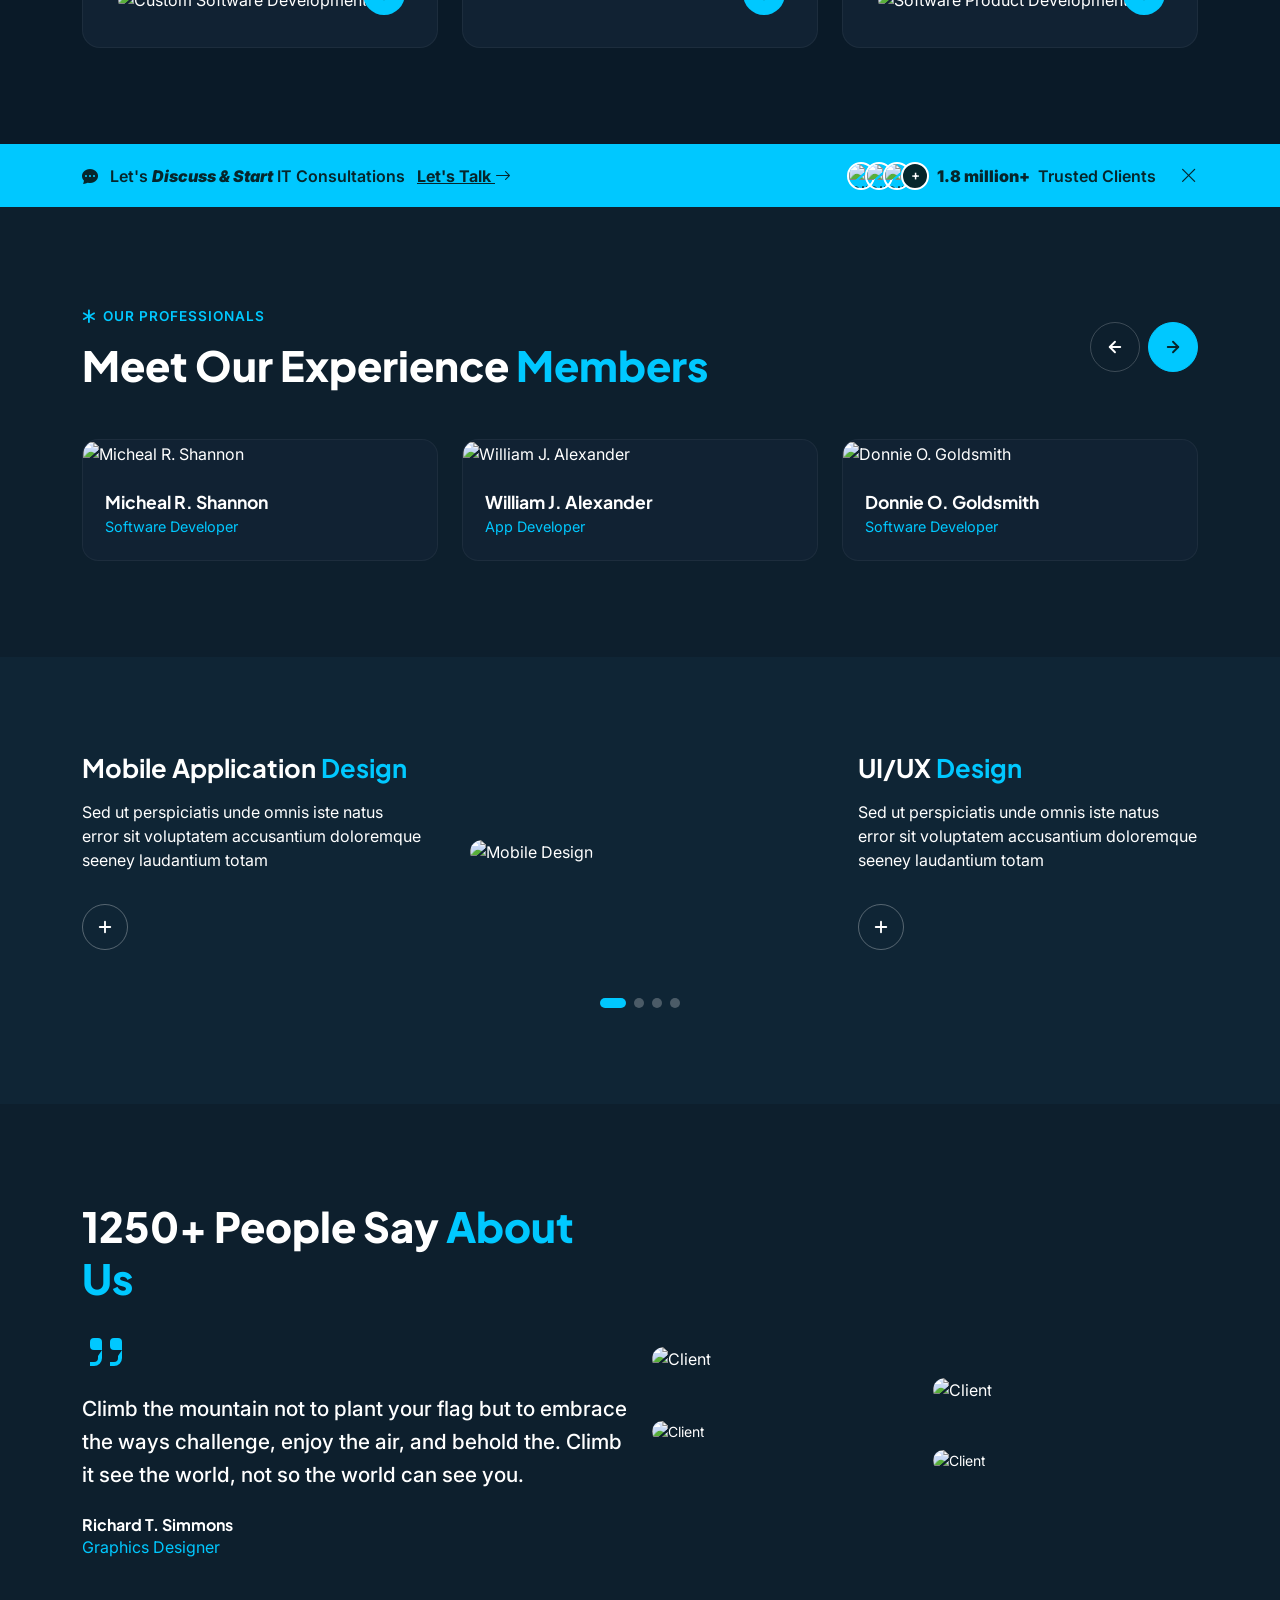
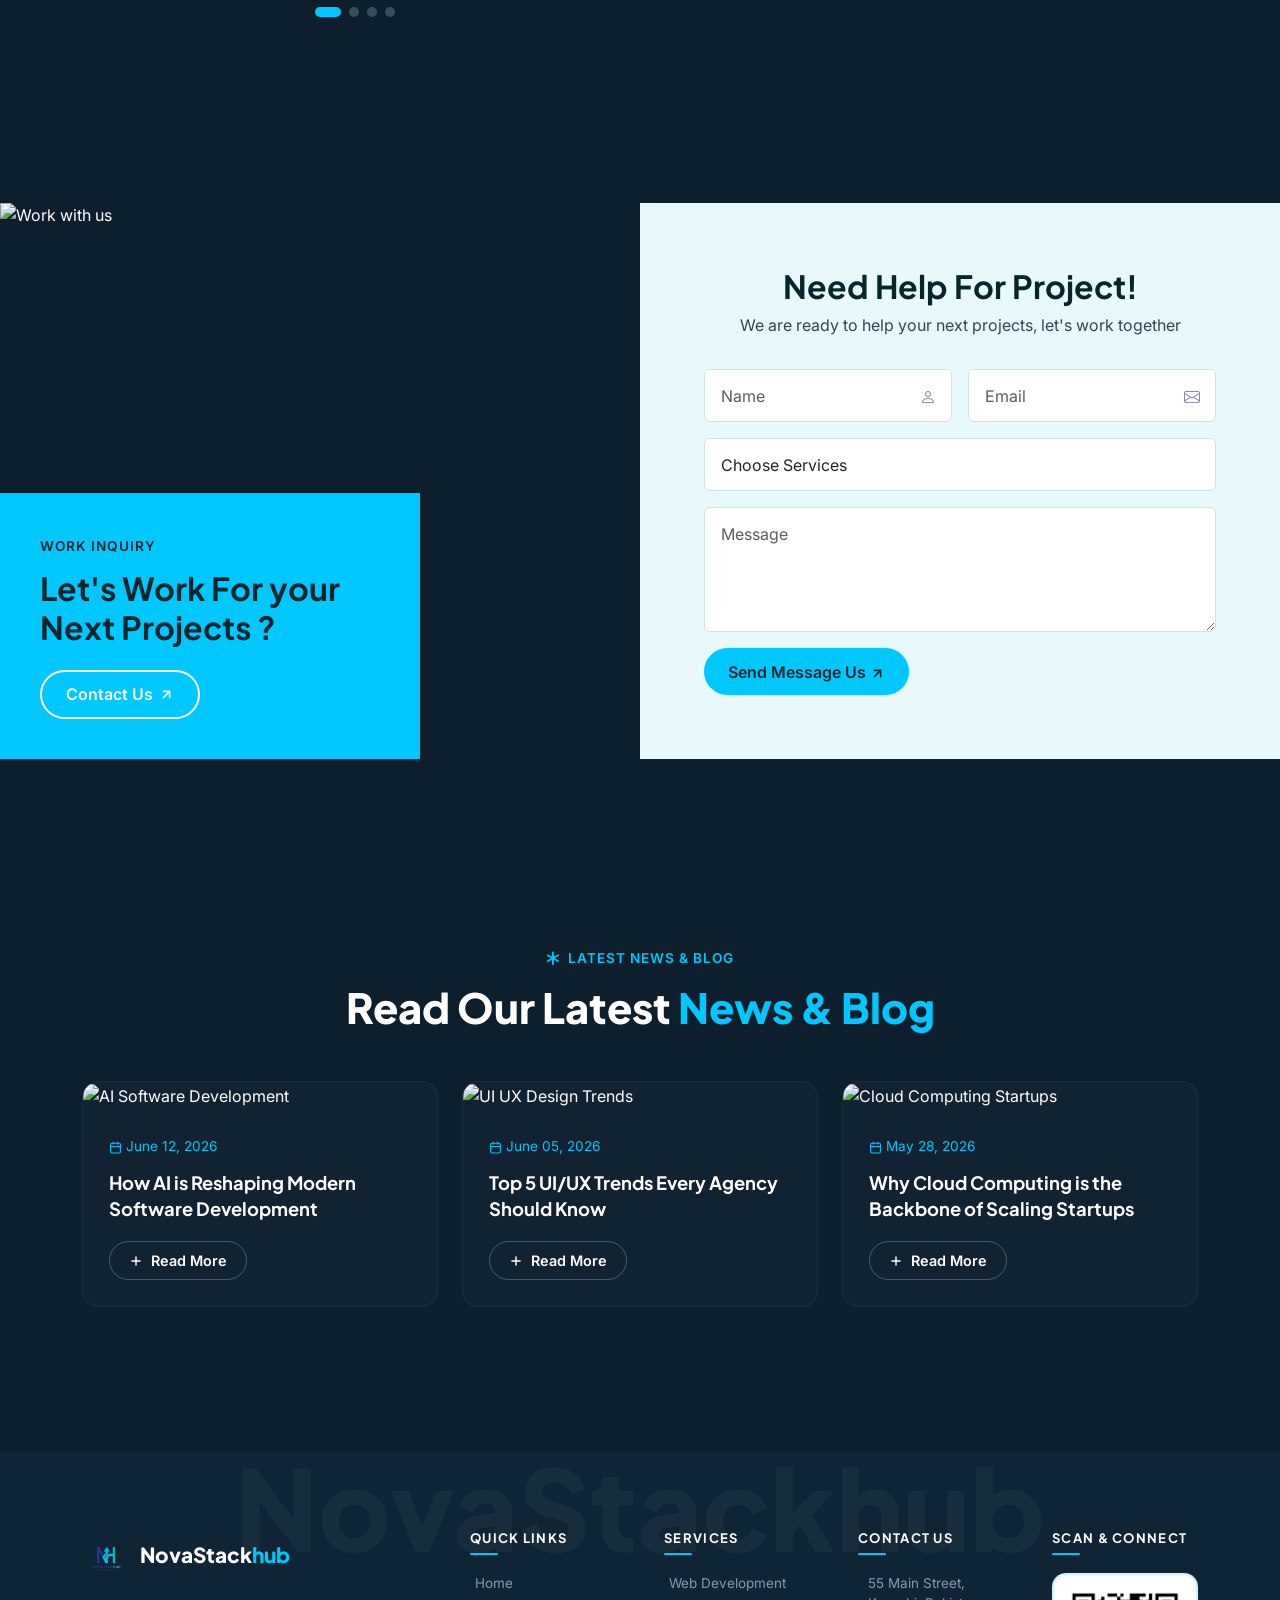
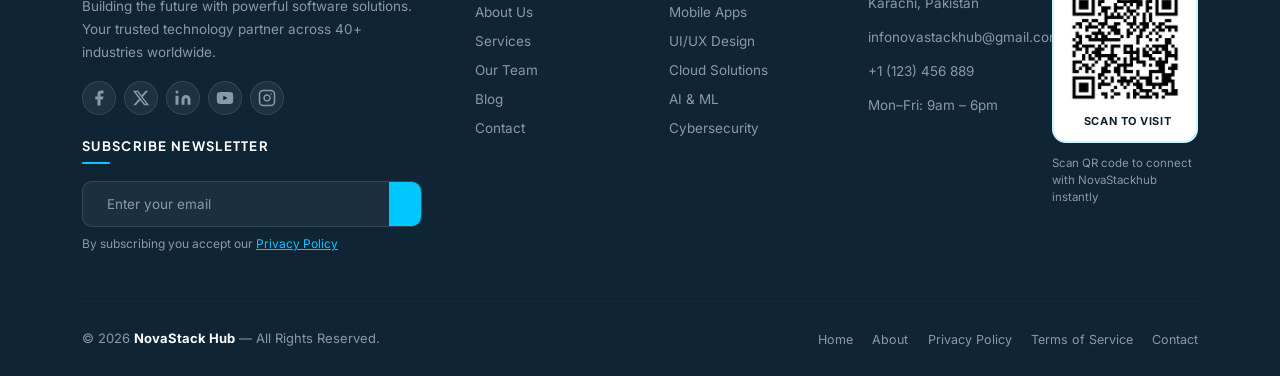
==== commit f82231ae: "70% work complete" ====
--- a/Home section/home.html
+++ b/Home section/home.html
@@ -218,46 +218,46 @@
           <ul class="dropdown-menu industries-mega">
             <div class="mega-top-label"><i class="ti ti-grid-dots"></i>40 Industries We Serve</div>
             <div class="ind-grid">
-              <li><a class="dropdown-item" href="#"><i class="ti ti-shopping-bag"></i>Retail &amp; E-Commerce</a></li>
-              <li><a class="dropdown-item" href="#"><i class="ti ti-stethoscope"></i>Healthcare &amp; Medical</a></li>
-              <li><a class="dropdown-item" href="#"><i class="ti ti-home"></i>Real Estate &amp; Property</a></li>
-              <li><a class="dropdown-item" href="#"><i class="ti ti-building-bank"></i>Finance &amp; Banking</a></li>
-              <li><a class="dropdown-item" href="#"><i class="ti ti-school"></i>Education &amp; E-Learning</a></li>
-              <li><a class="dropdown-item" href="#"><i class="ti ti-tools"></i>Manufacturing &amp; Production</a></li>
-              <li><a class="dropdown-item" href="#"><i class="ti ti-truck"></i>Logistics &amp; Supply Chain</a></li>
-              <li><a class="dropdown-item" href="#"><i class="ti ti-chef-hat"></i>Restaurant &amp; Food</a></li>
-              <li><a class="dropdown-item" href="#"><i class="ti ti-diamond"></i>Gold &amp; Jewelry Trading</a></li>
-              <li><a class="dropdown-item" href="#"><i class="ti ti-bed"></i>Hotel &amp; Hospitality</a></li>
-              <li><a class="dropdown-item" href="#"><i class="ti ti-crane"></i>Construction &amp; Engineering</a></li>
-              <li><a class="dropdown-item" href="#"><i class="ti ti-users"></i>HR &amp; Recruitment</a></li>
-              <li><a class="dropdown-item" href="#"><i class="ti ti-gavel"></i>Legal &amp; Law Firms</a></li>
-              <li><a class="dropdown-item" href="#"><i class="ti ti-heart"></i>Non-Profit &amp; NGO</a></li>
-              <li><a class="dropdown-item" href="#"><i class="ti ti-building"></i>Government &amp; Public Sector</a></li>
-              <li><a class="dropdown-item" href="#"><i class="ti ti-shield"></i>Insurance</a></li>
-              <li><a class="dropdown-item" href="#"><i class="ti ti-car"></i>Automotive</a></li>
-              <li><a class="dropdown-item" href="#"><i class="ti ti-plant"></i>Agriculture &amp; Farming</a></li>
-              <li><a class="dropdown-item" href="#"><i class="ti ti-barbell"></i>Fitness &amp; Wellness</a></li>
-              <li><a class="dropdown-item" href="#"><i class="ti ti-movie"></i>Media &amp; Entertainment</a></li>
-              <li><a class="dropdown-item" href="#"><i class="ti ti-wifi"></i>Telecom &amp; IT</a></li>
-              <li><a class="dropdown-item" href="#"><i class="ti ti-flame"></i>Oil &amp; Gas</a></li>
-              <li><a class="dropdown-item" href="#"><i class="ti ti-shirt"></i>Textile &amp; Apparel</a></li>
-              <li><a class="dropdown-item" href="#"><i class="ti ti-pill"></i>Pharmacy &amp; Drug Store</a></li>
-              <li><a class="dropdown-item" href="#"><i class="ti ti-sparkles"></i>Beauty &amp; Salon</a></li>
-              <li><a class="dropdown-item" href="#"><i class="ti ti-plane"></i>Travel &amp; Tourism</a></li>
-              <li><a class="dropdown-item" href="#"><i class="ti ti-confetti"></i>Event Management</a></li>
-              <li><a class="dropdown-item" href="#"><i class="ti ti-camera"></i>Security &amp; Surveillance</a></li>
-              <li><a class="dropdown-item" href="#"><i class="ti ti-printer"></i>Printing &amp; Publishing</a></li>
-              <li><a class="dropdown-item" href="#"><i class="ti ti-ruler"></i>Interior Design &amp; Architecture</a></li>
-              <li><a class="dropdown-item" href="#"><i class="ti ti-calculator"></i>Accounting &amp; Tax Firms</a></li>
-              <li><a class="dropdown-item" href="#"><i class="ti ti-package"></i>Wholesale &amp; Distribution</a></li>
-              <li><a class="dropdown-item" href="#"><i class="ti ti-ship"></i>Import &amp; Export</a></li>
-              <li><a class="dropdown-item" href="#"><i class="ti ti-bike"></i>Courier &amp; Delivery</a></li>
-              <li><a class="dropdown-item" href="#"><i class="ti ti-basket"></i>Supermarket &amp; Grocery</a></li>
-              <li><a class="dropdown-item" href="#"><i class="ti ti-run"></i>Gym &amp; Sports</a></li>
-              <li><a class="dropdown-item" href="#"><i class="ti ti-microscope"></i>Clinic &amp; Diagnostic Labs</a></li>
-              <li><a class="dropdown-item" href="#"><i class="ti ti-certificate"></i>School &amp; University</a></li>
-              <li><a class="dropdown-item" href="#"><i class="ti ti-steering-wheel"></i>Car Rental &amp; Fleet</a></li>
-              <li><a class="dropdown-item" href="#"><i class="ti ti-hand-heart"></i>Charity &amp; Social Welfare</a></li>
+              <li><a class="dropdown-item ind-link" href="javascript:void(0)" data-ind-slug="retail-and-e-commerce" data-ind-name="Retail &amp; E-Commerce" data-ind-icon="ti ti-shopping-bag"><i class="ti ti-shopping-bag"></i>Retail &amp; E-Commerce</a></li>
+              <li><a class="dropdown-item ind-link" href="javascript:void(0)" data-ind-slug="healthcare-and-medical" data-ind-name="Healthcare &amp; Medical" data-ind-icon="ti ti-stethoscope"><i class="ti ti-stethoscope"></i>Healthcare &amp; Medical</a></li>
+              <li><a class="dropdown-item ind-link" href="javascript:void(0)" data-ind-slug="real-estate-and-property" data-ind-name="Real Estate &amp; Property" data-ind-icon="ti ti-home"><i class="ti ti-home"></i>Real Estate &amp; Property</a></li>
+              <li><a class="dropdown-item ind-link" href="javascript:void(0)" data-ind-slug="finance-and-banking" data-ind-name="Finance &amp; Banking" data-ind-icon="ti ti-building-bank"><i class="ti ti-building-bank"></i>Finance &amp; Banking</a></li>
+              <li><a class="dropdown-item ind-link" href="javascript:void(0)" data-ind-slug="education-and-e-learning" data-ind-name="Education &amp; E-Learning" data-ind-icon="ti ti-school"><i class="ti ti-school"></i>Education &amp; E-Learning</a></li>
+              <li><a class="dropdown-item ind-link" href="javascript:void(0)" data-ind-slug="manufacturing-and-production" data-ind-name="Manufacturing &amp; Production" data-ind-icon="ti ti-tools"><i class="ti ti-tools"></i>Manufacturing &amp; Production</a></li>
+              <li><a class="dropdown-item ind-link" href="javascript:void(0)" data-ind-slug="logistics-and-supply-chain" data-ind-name="Logistics &amp; Supply Chain" data-ind-icon="ti ti-truck"><i class="ti ti-truck"></i>Logistics &amp; Supply Chain</a></li>
+              <li><a class="dropdown-item ind-link" href="javascript:void(0)" data-ind-slug="restaurant-and-food" data-ind-name="Restaurant &amp; Food" data-ind-icon="ti ti-chef-hat"><i class="ti ti-chef-hat"></i>Restaurant &amp; Food</a></li>
+              <li><a class="dropdown-item ind-link" href="javascript:void(0)" data-ind-slug="gold-and-jewelry-trading" data-ind-name="Gold &amp; Jewelry Trading" data-ind-icon="ti ti-diamond"><i class="ti ti-diamond"></i>Gold &amp; Jewelry Trading</a></li>
+              <li><a class="dropdown-item ind-link" href="javascript:void(0)" data-ind-slug="hotel-and-hospitality" data-ind-name="Hotel &amp; Hospitality" data-ind-icon="ti ti-bed"><i class="ti ti-bed"></i>Hotel &amp; Hospitality</a></li>
+              <li><a class="dropdown-item ind-link" href="javascript:void(0)" data-ind-slug="construction-and-engineering" data-ind-name="Construction &amp; Engineering" data-ind-icon="ti ti-crane"><i class="ti ti-crane"></i>Construction &amp; Engineering</a></li>
+              <li><a class="dropdown-item ind-link" href="javascript:void(0)" data-ind-slug="hr-and-recruitment" data-ind-name="HR &amp; Recruitment" data-ind-icon="ti ti-users"><i class="ti ti-users"></i>HR &amp; Recruitment</a></li>
+              <li><a class="dropdown-item ind-link" href="javascript:void(0)" data-ind-slug="legal-and-law-firms" data-ind-name="Legal &amp; Law Firms" data-ind-icon="ti ti-gavel"><i class="ti ti-gavel"></i>Legal &amp; Law Firms</a></li>
+              <li><a class="dropdown-item ind-link" href="javascript:void(0)" data-ind-slug="non-profit-and-ngo" data-ind-name="Non-Profit &amp; NGO" data-ind-icon="ti ti-heart"><i class="ti ti-heart"></i>Non-Profit &amp; NGO</a></li>
+              <li><a class="dropdown-item ind-link" href="javascript:void(0)" data-ind-slug="government-and-public-sector" data-ind-name="Government &amp; Public Sector" data-ind-icon="ti ti-building"><i class="ti ti-building"></i>Government &amp; Public Sector</a></li>
+              <li><a class="dropdown-item ind-link" href="javascript:void(0)" data-ind-slug="insurance" data-ind-name="Insurance" data-ind-icon="ti ti-shield"><i class="ti ti-shield"></i>Insurance</a></li>
+              <li><a class="dropdown-item ind-link" href="javascript:void(0)" data-ind-slug="automotive" data-ind-name="Automotive" data-ind-icon="ti ti-car"><i class="ti ti-car"></i>Automotive</a></li>
+              <li><a class="dropdown-item ind-link" href="javascript:void(0)" data-ind-slug="agriculture-and-farming" data-ind-name="Agriculture &amp; Farming" data-ind-icon="ti ti-plant"><i class="ti ti-plant"></i>Agriculture &amp; Farming</a></li>
+              <li><a class="dropdown-item ind-link" href="javascript:void(0)" data-ind-slug="fitness-and-wellness" data-ind-name="Fitness &amp; Wellness" data-ind-icon="ti ti-barbell"><i class="ti ti-barbell"></i>Fitness &amp; Wellness</a></li>
+              <li><a class="dropdown-item ind-link" href="javascript:void(0)" data-ind-slug="media-and-entertainment" data-ind-name="Media &amp; Entertainment" data-ind-icon="ti ti-movie"><i class="ti ti-movie"></i>Media &amp; Entertainment</a></li>
+              <li><a class="dropdown-item ind-link" href="javascript:void(0)" data-ind-slug="telecom-and-it" data-ind-name="Telecom &amp; IT" data-ind-icon="ti ti-wifi"><i class="ti ti-wifi"></i>Telecom &amp; IT</a></li>
+              <li><a class="dropdown-item ind-link" href="javascript:void(0)" data-ind-slug="oil-and-gas" data-ind-name="Oil &amp; Gas" data-ind-icon="ti ti-flame"><i class="ti ti-flame"></i>Oil &amp; Gas</a></li>
+              <li><a class="dropdown-item ind-link" href="javascript:void(0)" data-ind-slug="textile-and-apparel" data-ind-name="Textile &amp; Apparel" data-ind-icon="ti ti-shirt"><i class="ti ti-shirt"></i>Textile &amp; Apparel</a></li>
+              <li><a class="dropdown-item ind-link" href="javascript:void(0)" data-ind-slug="pharmacy-and-drug-store" data-ind-name="Pharmacy &amp; Drug Store" data-ind-icon="ti ti-pill"><i class="ti ti-pill"></i>Pharmacy &amp; Drug Store</a></li>
+              <li><a class="dropdown-item ind-link" href="javascript:void(0)" data-ind-slug="beauty-and-salon" data-ind-name="Beauty &amp; Salon" data-ind-icon="ti ti-sparkles"><i class="ti ti-sparkles"></i>Beauty &amp; Salon</a></li>
+              <li><a class="dropdown-item ind-link" href="javascript:void(0)" data-ind-slug="travel-and-tourism" data-ind-name="Travel &amp; Tourism" data-ind-icon="ti ti-plane"><i class="ti ti-plane"></i>Travel &amp; Tourism</a></li>
+              <li><a class="dropdown-item ind-link" href="javascript:void(0)" data-ind-slug="event-management" data-ind-name="Event Management" data-ind-icon="ti ti-confetti"><i class="ti ti-confetti"></i>Event Management</a></li>
+              <li><a class="dropdown-item ind-link" href="javascript:void(0)" data-ind-slug="security-and-surveillance" data-ind-name="Security &amp; Surveillance" data-ind-icon="ti ti-camera"><i class="ti ti-camera"></i>Security &amp; Surveillance</a></li>
+              <li><a class="dropdown-item ind-link" href="javascript:void(0)" data-ind-slug="printing-and-publishing" data-ind-name="Printing &amp; Publishing" data-ind-icon="ti ti-printer"><i class="ti ti-printer"></i>Printing &amp; Publishing</a></li>
+              <li><a class="dropdown-item ind-link" href="javascript:void(0)" data-ind-slug="interior-design-and-architecture" data-ind-name="Interior Design &amp; Architecture" data-ind-icon="ti ti-ruler"><i class="ti ti-ruler"></i>Interior Design &amp; Architecture</a></li>
+              <li><a class="dropdown-item ind-link" href="javascript:void(0)" data-ind-slug="accounting-and-tax-firms" data-ind-name="Accounting &amp; Tax Firms" data-ind-icon="ti ti-calculator"><i class="ti ti-calculator"></i>Accounting &amp; Tax Firms</a></li>
+              <li><a class="dropdown-item ind-link" href="javascript:void(0)" data-ind-slug="wholesale-and-distribution" data-ind-name="Wholesale &amp; Distribution" data-ind-icon="ti ti-package"><i class="ti ti-package"></i>Wholesale &amp; Distribution</a></li>
+              <li><a class="dropdown-item ind-link" href="javascript:void(0)" data-ind-slug="import-and-export" data-ind-name="Import &amp; Export" data-ind-icon="ti ti-ship"><i class="ti ti-ship"></i>Import &amp; Export</a></li>
+              <li><a class="dropdown-item ind-link" href="javascript:void(0)" data-ind-slug="courier-and-delivery" data-ind-name="Courier &amp; Delivery" data-ind-icon="ti ti-bike"><i class="ti ti-bike"></i>Courier &amp; Delivery</a></li>
+              <li><a class="dropdown-item ind-link" href="javascript:void(0)" data-ind-slug="supermarket-and-grocery" data-ind-name="Supermarket &amp; Grocery" data-ind-icon="ti ti-basket"><i class="ti ti-basket"></i>Supermarket &amp; Grocery</a></li>
+              <li><a class="dropdown-item ind-link" href="javascript:void(0)" data-ind-slug="gym-and-sports" data-ind-name="Gym &amp; Sports" data-ind-icon="ti ti-run"><i class="ti ti-run"></i>Gym &amp; Sports</a></li>
+              <li><a class="dropdown-item ind-link" href="javascript:void(0)" data-ind-slug="clinic-and-diagnostic-labs" data-ind-name="Clinic &amp; Diagnostic Labs" data-ind-icon="ti ti-microscope"><i class="ti ti-microscope"></i>Clinic &amp; Diagnostic Labs</a></li>
+              <li><a class="dropdown-item ind-link" href="javascript:void(0)" data-ind-slug="school-and-university" data-ind-name="School &amp; University" data-ind-icon="ti ti-certificate"><i class="ti ti-certificate"></i>School &amp; University</a></li>
+              <li><a class="dropdown-item ind-link" href="javascript:void(0)" data-ind-slug="car-rental-and-fleet" data-ind-name="Car Rental &amp; Fleet" data-ind-icon="ti ti-steering-wheel"><i class="ti ti-steering-wheel"></i>Car Rental &amp; Fleet</a></li>
+              <li><a class="dropdown-item ind-link" href="javascript:void(0)" data-ind-slug="charity-and-social-welfare" data-ind-name="Charity &amp; Social Welfare" data-ind-icon="ti ti-hand-heart"><i class="ti ti-hand-heart"></i>Charity &amp; Social Welfare</a></li>
             </div>
           </ul>
         </li>
@@ -1175,11 +1175,159 @@
   <svg viewBox="0 0 24 24" fill="none" stroke="currentColor" stroke-width="2.5" stroke-linecap="round" stroke-linejoin="round" width="20" height="20"><line x1="12" y1="19" x2="12" y2="5"/><polyline points="5 12 12 5 19 12"/></svg>
 </button>
 
-
+<!-- ═══════════════════════════════════════════════════════════════
+     INDUSTRY CHOICE MODAL
+     Appears when the user clicks any industry in the dropdown.
+═══════════════════════════════════════════════════════════════════ -->
+<div class="modal fade" id="industryChoiceModal" tabindex="-1" aria-hidden="true">
+  <div class="modal-dialog modal-dialog-centered modal-md">
+    <div class="modal-content" style="background:#0d1f2d;border:1px solid #1a3050;border-radius:16px;overflow:hidden;">
+
+      <!-- Header -->
+      <div class="modal-header" style="background:linear-gradient(135deg,#0a1628,#0f3460);border-bottom:1px solid #1a3050;padding:20px 24px;">
+        <div class="d-flex align-items-center gap-3">
+          <div id="modalIndIconWrap" style="width:44px;height:44px;border-radius:11px;background:rgba(255,255,255,.08);display:flex;align-items:center;justify-content:center;font-size:21px;color:#00c8ff;"></div>
+          <div>
+            <h5 class="modal-title mb-0" style="color:#fff;font-weight:800;font-size:17px;" id="modalIndTitle">Industry Name</h5>
+            <small style="color:rgba(255,255,255,.45);font-size:12px;">Choose what you'd like to explore</small>
+          </div>
+        </div>
+        <button type="button" class="btn-close btn-close-white" data-bs-dismiss="modal" aria-label="Close"></button>
+      </div>
+
+      <!-- Body -->
+      <div class="modal-body" style="padding:28px 24px;">
+        <p style="color:rgba(255,255,255,.6);font-size:14px;margin-bottom:22px;text-align:center;">
+          What would you like to check for <strong style="color:#00c8ff;" id="modalIndNameInline">this industry</strong>?
+        </p>
+
+        <div class="row g-3">
+          <!-- Demo Website card -->
+          <div class="col-6">
+            <a id="choiceWebsiteBtn" href="#" style="text-decoration:none;">
+              <div class="ind-choice-card" id="websiteChoiceCard">
+                <div class="ind-choice-icon" style="color:#00c8ff;">
+                  <i class="ti ti-world-www"></i>
+                </div>
+                <h6 style="color:#fff;font-weight:700;margin-bottom:6px;">Demo Website</h6>
+                <p style="color:rgba(255,255,255,.45);font-size:12.5px;line-height:1.5;margin:0;">
+                  Full sample website — homepage, about, services &amp; contact
+                </p>
+                <div style="margin-top:14px;display:inline-flex;align-items:center;gap:5px;font-size:12px;font-weight:700;color:#00c8ff;">
+                  Explore <i class="ti ti-arrow-right" style="font-size:13px;"></i>
+                </div>
+              </div>
+            </a>
+          </div>
+
+          <!-- ERP System card -->
+          <div class="col-6">
+            <a id="choiceErpBtn" href="#" style="text-decoration:none;">
+              <div class="ind-choice-card ind-choice-card--accent" id="erpChoiceCard">
+                <div class="ind-choice-icon" id="erpChoiceIcon" style="color:#00c8ff;">
+                  <i class="ti ti-layout-dashboard"></i>
+                </div>
+                <h6 style="color:#fff;font-weight:700;margin-bottom:6px;">ERP System Demo</h6>
+                <p style="color:rgba(255,255,255,.45);font-size:12.5px;line-height:1.5;margin:0;">
+                  Live ERP dashboard with modules, charts &amp; dummy data
+                </p>
+                <div style="margin-top:14px;display:inline-flex;align-items:center;gap:5px;font-size:12px;font-weight:700;color:#00c8ff;">
+                  Launch ERP <i class="ti ti-arrow-right" style="font-size:13px;"></i>
+                </div>
+              </div>
+            </a>
+          </div>
+        </div>
+
+        <p style="text-align:center;margin-top:18px;font-size:12px;color:rgba(255,255,255,.3);">
+          <i class="ti ti-info-circle me-1"></i>Powered by <strong style="color:rgba(255,255,255,.5);">NovaStackhub ERP Platform</strong>
+        </p>
+      </div>
+
+    </div>
+  </div>
+</div>
+
+<style>
+  /* Industry choice card styles (scoped to modal) */
+  .ind-choice-card {
+    background: rgba(255,255,255,.04);
+    border: 1px solid rgba(255,255,255,.1);
+    border-radius: 14px;
+    padding: 20px 16px;
+    cursor: pointer;
+    transition: all .25s ease;
+    height: 100%;
+    display: flex;
+    flex-direction: column;
+  }
+  .ind-choice-card:hover {
+    background: rgba(0,200,255,.07);
+    border-color: rgba(0,200,255,.35);
+    transform: translateY(-3px);
+    box-shadow: 0 8px 28px rgba(0,0,0,.3);
+  }
+  .ind-choice-card--accent {
+    background: rgba(0,200,255,.06);
+    border-color: rgba(0,200,255,.2);
+  }
+  .ind-choice-card--accent:hover {
+    background: rgba(0,200,255,.12);
+    border-color: #00c8ff;
+  }
+  .ind-choice-icon {
+    width: 46px; height: 46px; border-radius: 12px;
+    background: rgba(0,200,255,.1);
+    display: flex; align-items: center; justify-content: center;
+    font-size: 22px;
+    margin-bottom: 14px;
+  }
+</style>
 
     <script src="https://cdn.jsdelivr.net/npm/bootstrap@5.3.2/dist/js/bootstrap.bundle.min.js"></script>
     <script src="assets/js/aos.js"></script>
     <script src="home.js"></script>
+
+<script>
+/* ─────────────────────────────────────────────────────────────
+   Industry dropdown click handler
+   Intercepts clicks on any .ind-link and shows the choice modal
+───────────────────────────────────────────────────────────── */
+(function () {
+  var choiceModal = new bootstrap.Modal(document.getElementById('industryChoiceModal'), { backdrop: true, keyboard: true });
+
+  document.querySelectorAll('.ind-link').forEach(function (link) {
+    link.addEventListener('click', function (e) {
+      e.preventDefault();
+
+      var slug = link.getAttribute('data-ind-slug');
+      var name = link.getAttribute('data-ind-name').replace(/&amp;/g, '&');
+      var icon = link.getAttribute('data-ind-icon');
+
+      /* populate modal content */
+      document.getElementById('modalIndIconWrap').innerHTML    = '<i class="' + icon + '"></i>';
+      document.getElementById('modalIndTitle').textContent     = name;
+      document.getElementById('modalIndNameInline').textContent = name;
+
+      /* set link href targets (relative from "Home section/" folder) */
+      document.getElementById('choiceWebsiteBtn').href = '../Industries/demo-website.html?industry=' + slug;
+      document.getElementById('choiceErpBtn').href     = '../Industries/demo-erp.html?industry='    + slug;
+
+      /* close any open Bootstrap dropdown */
+      var openDdMenu = document.querySelector('.dropdown-menu.show');
+      if (openDdMenu) {
+        var ddToggle = openDdMenu.previousElementSibling;
+        if (ddToggle) {
+          var ddInstance = bootstrap.Dropdown.getOrCreateInstance(ddToggle);
+          ddInstance.hide();
+        }
+      }
+
+      choiceModal.show();
+    });
+  });
+}());
+</script>
 </body>
 
 </html>
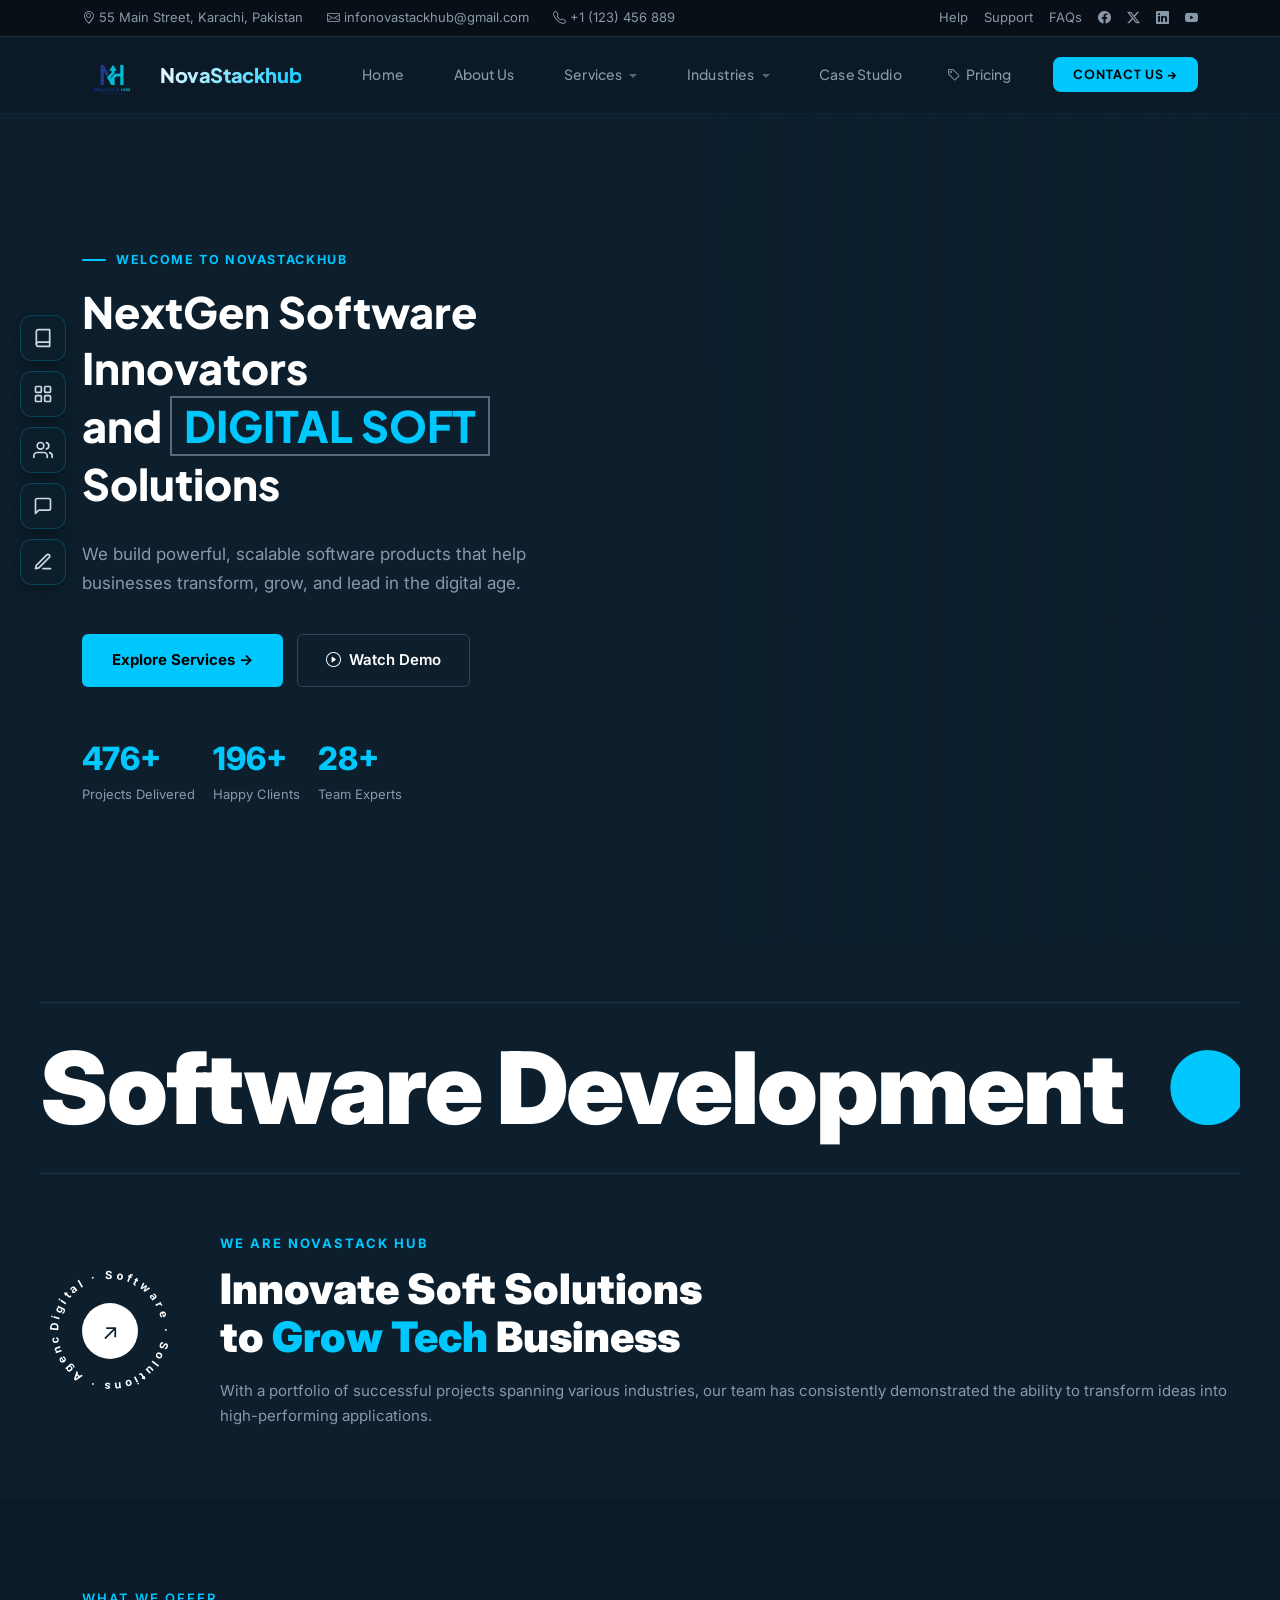
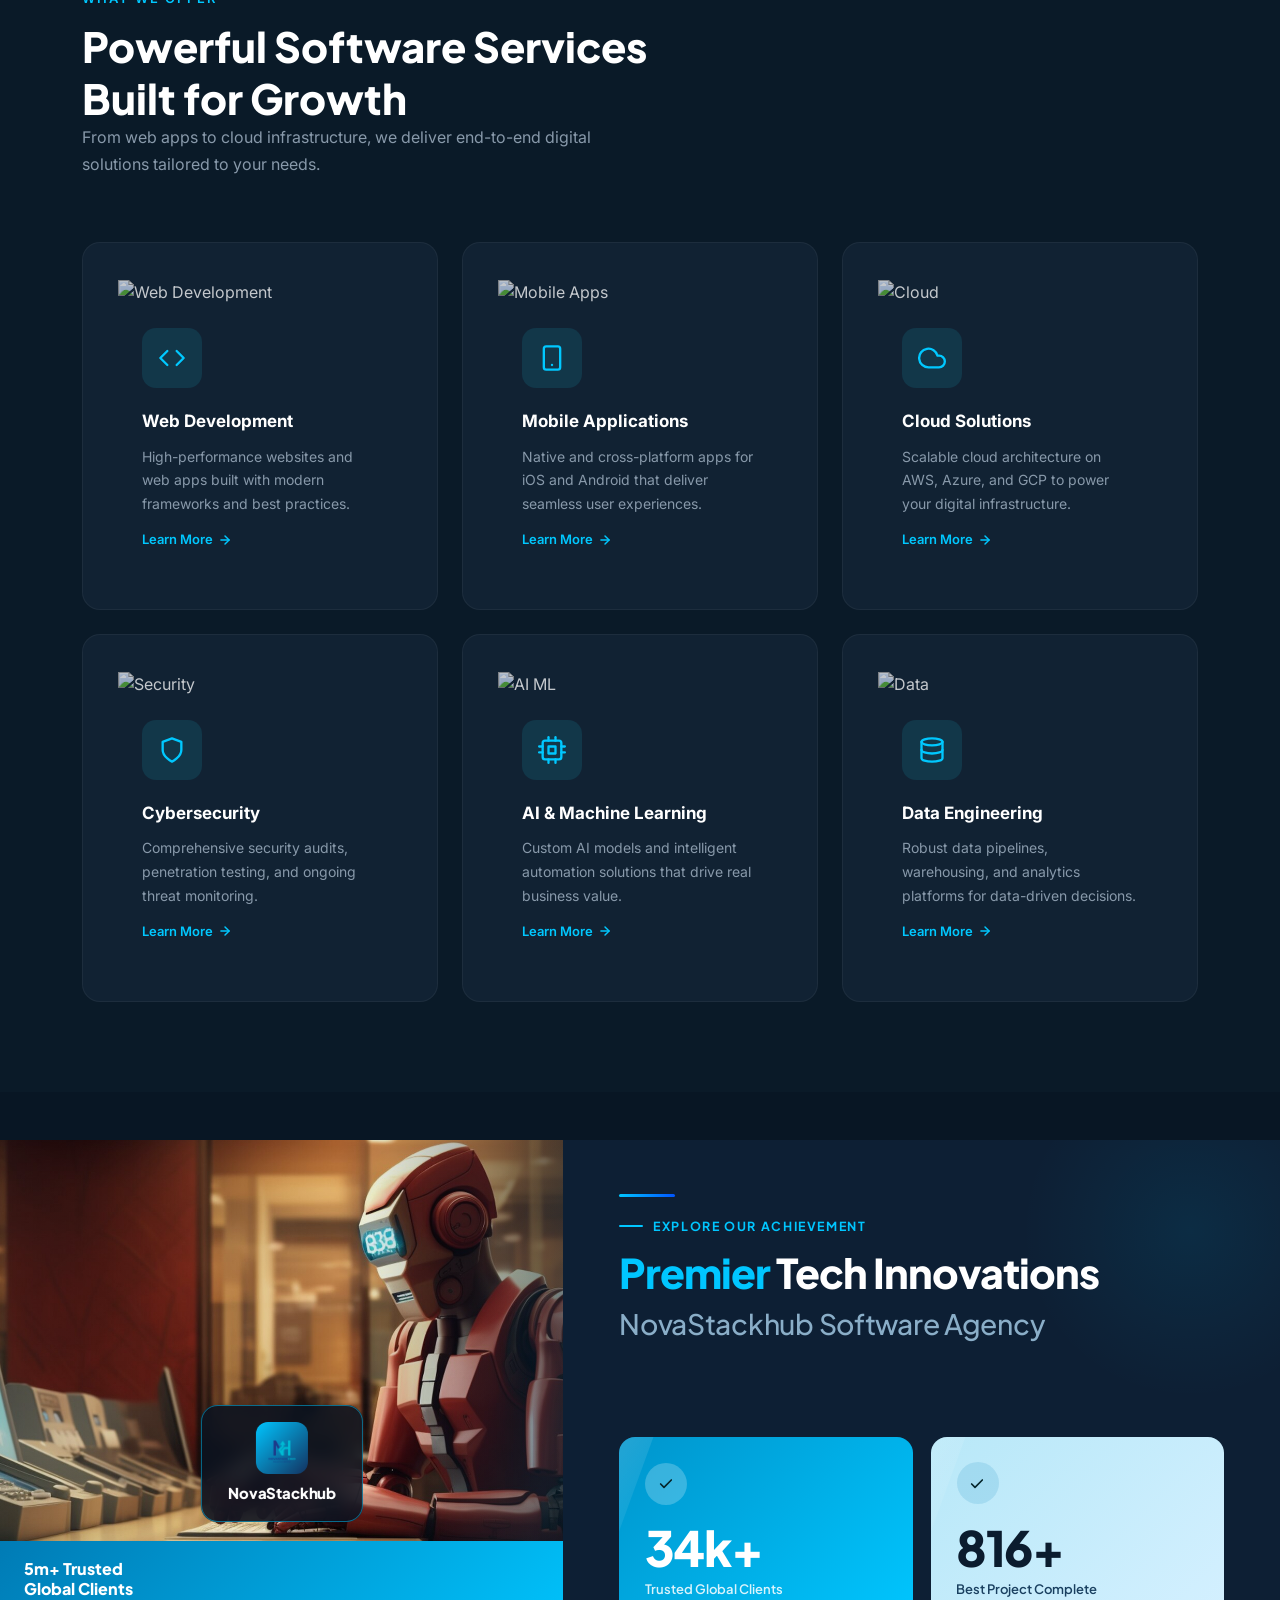
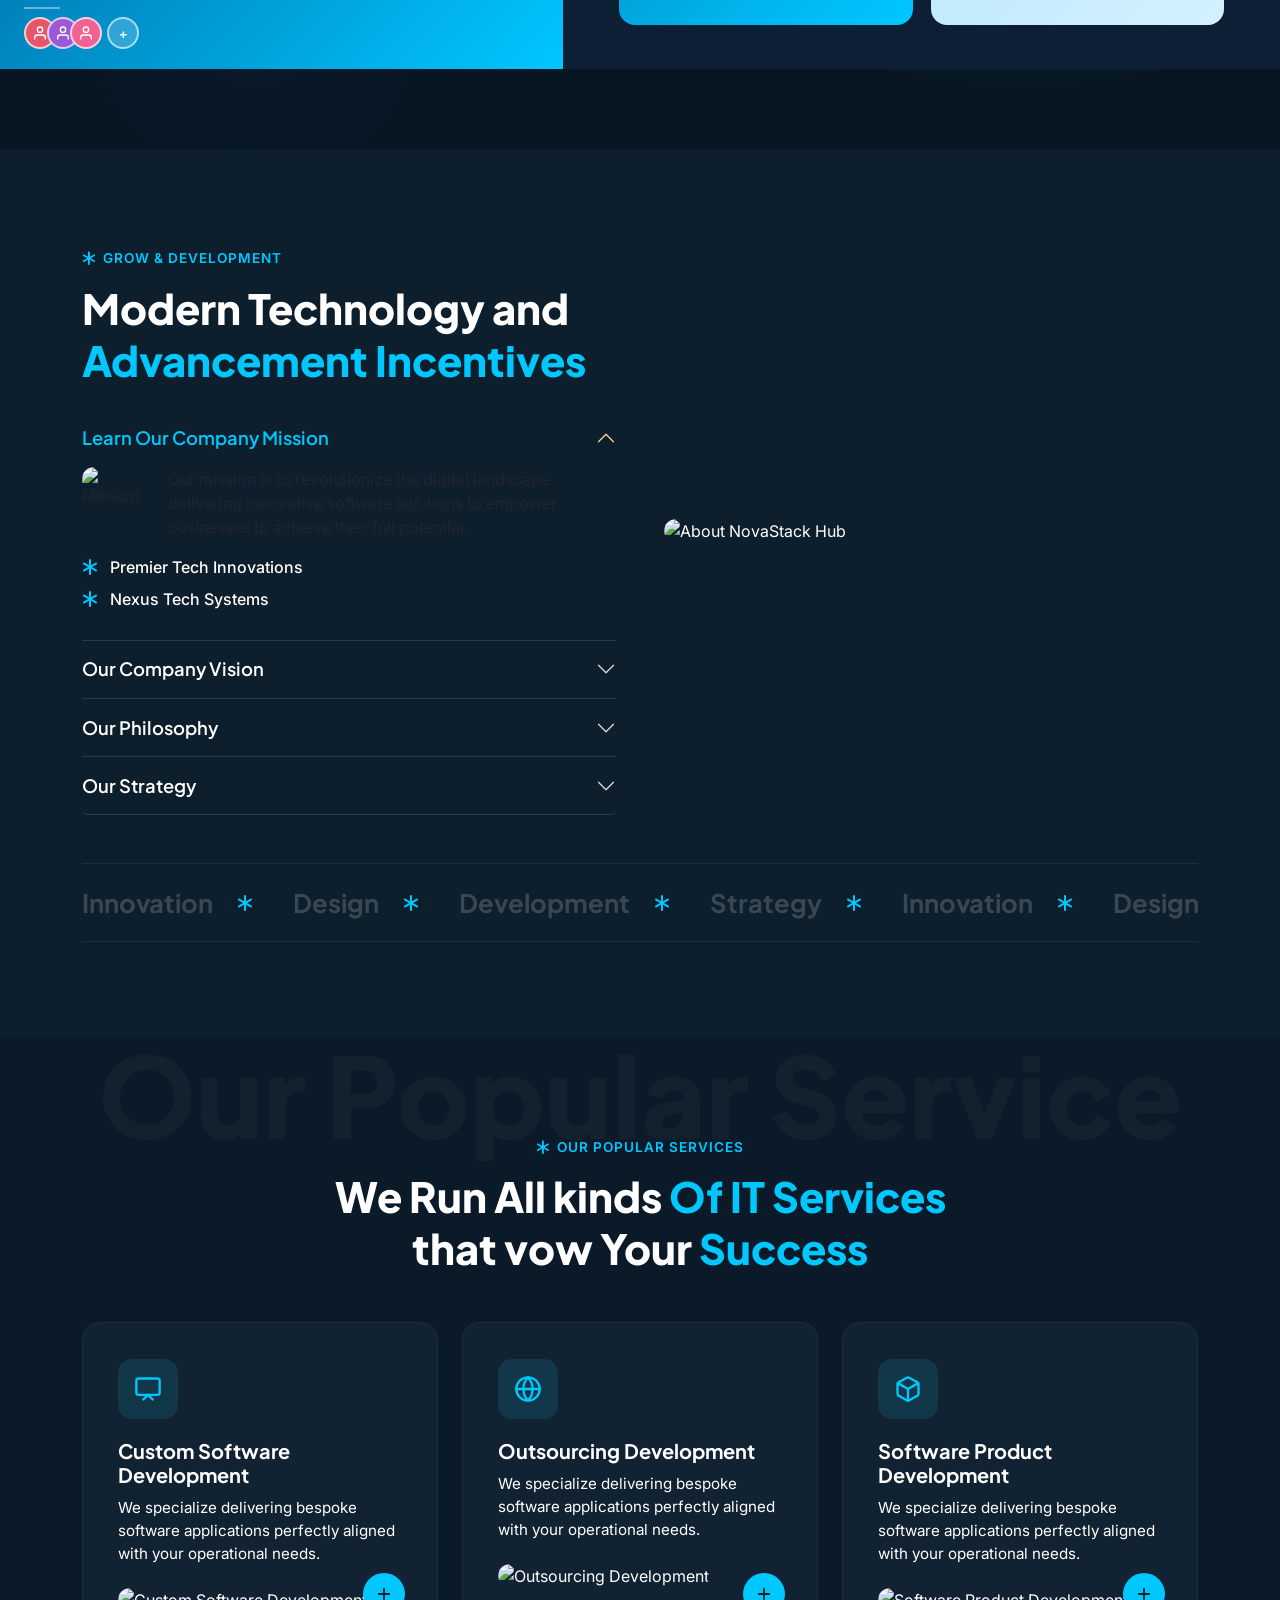
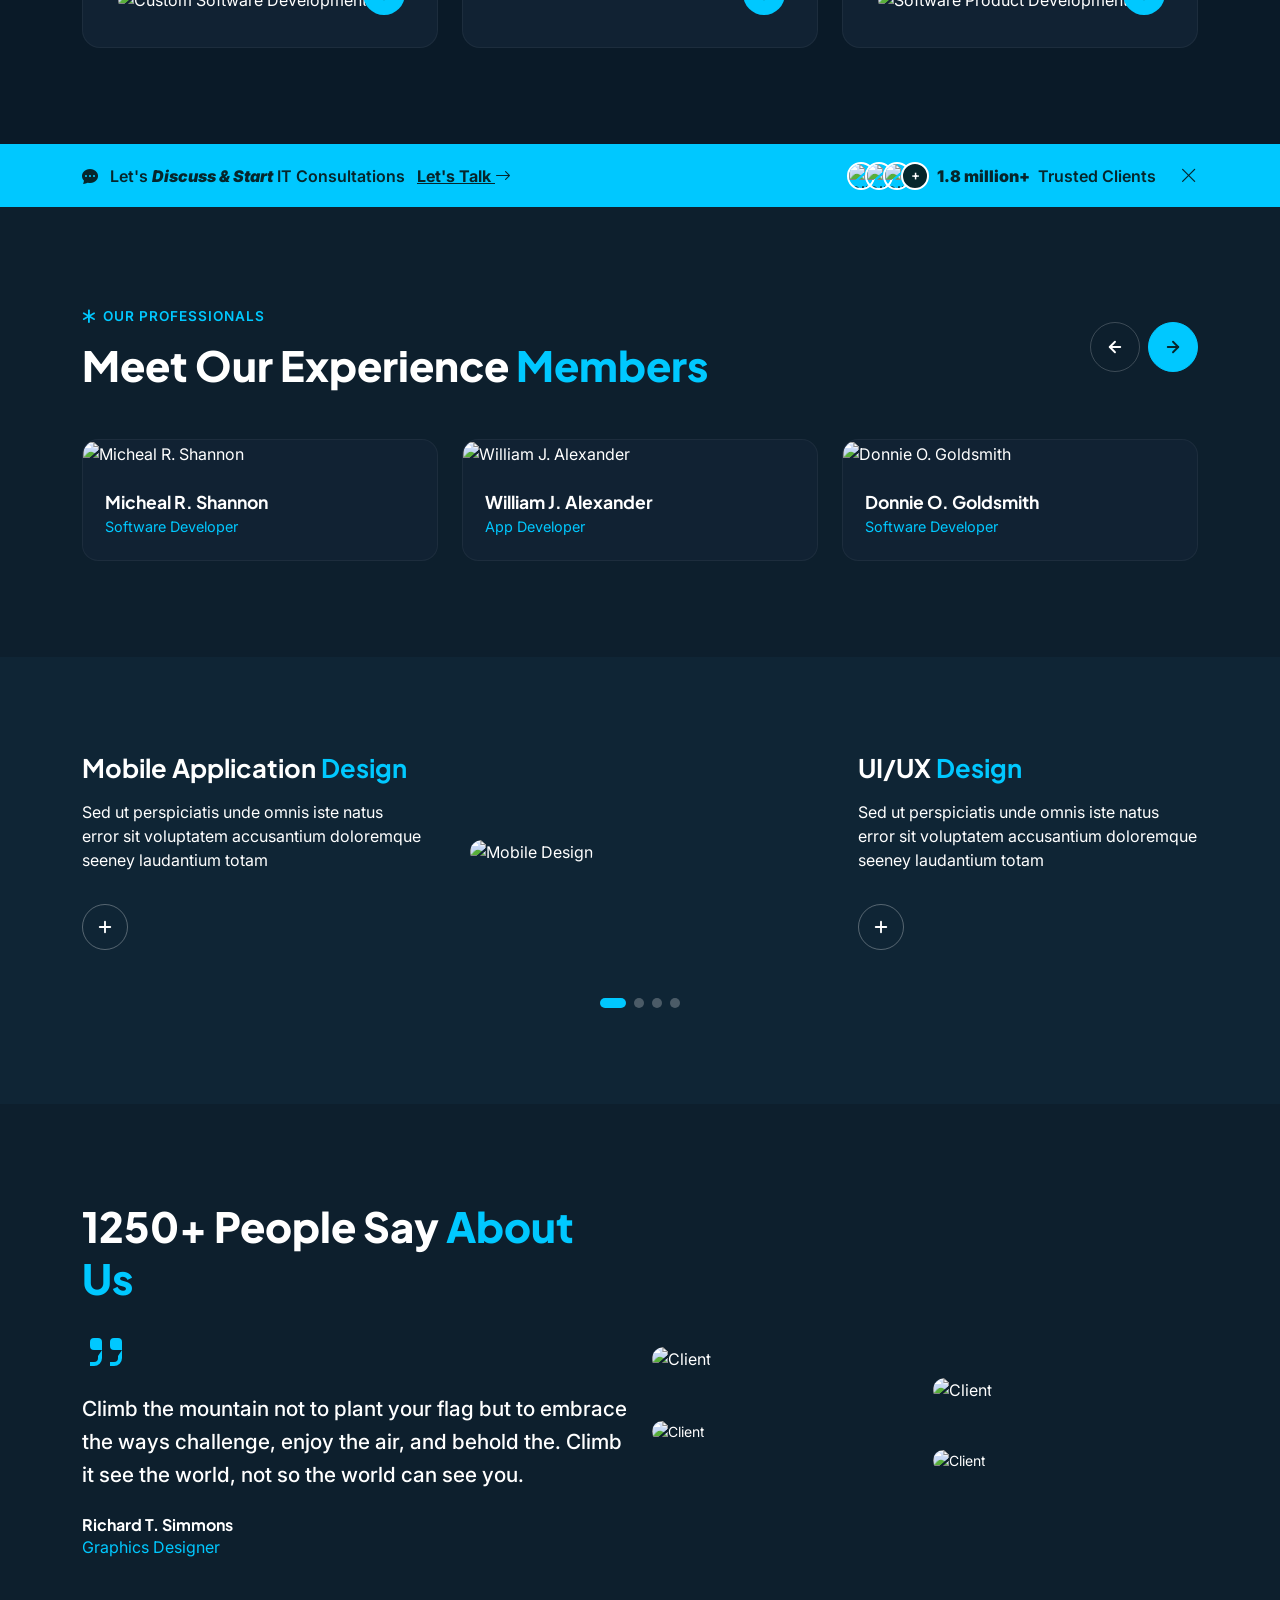
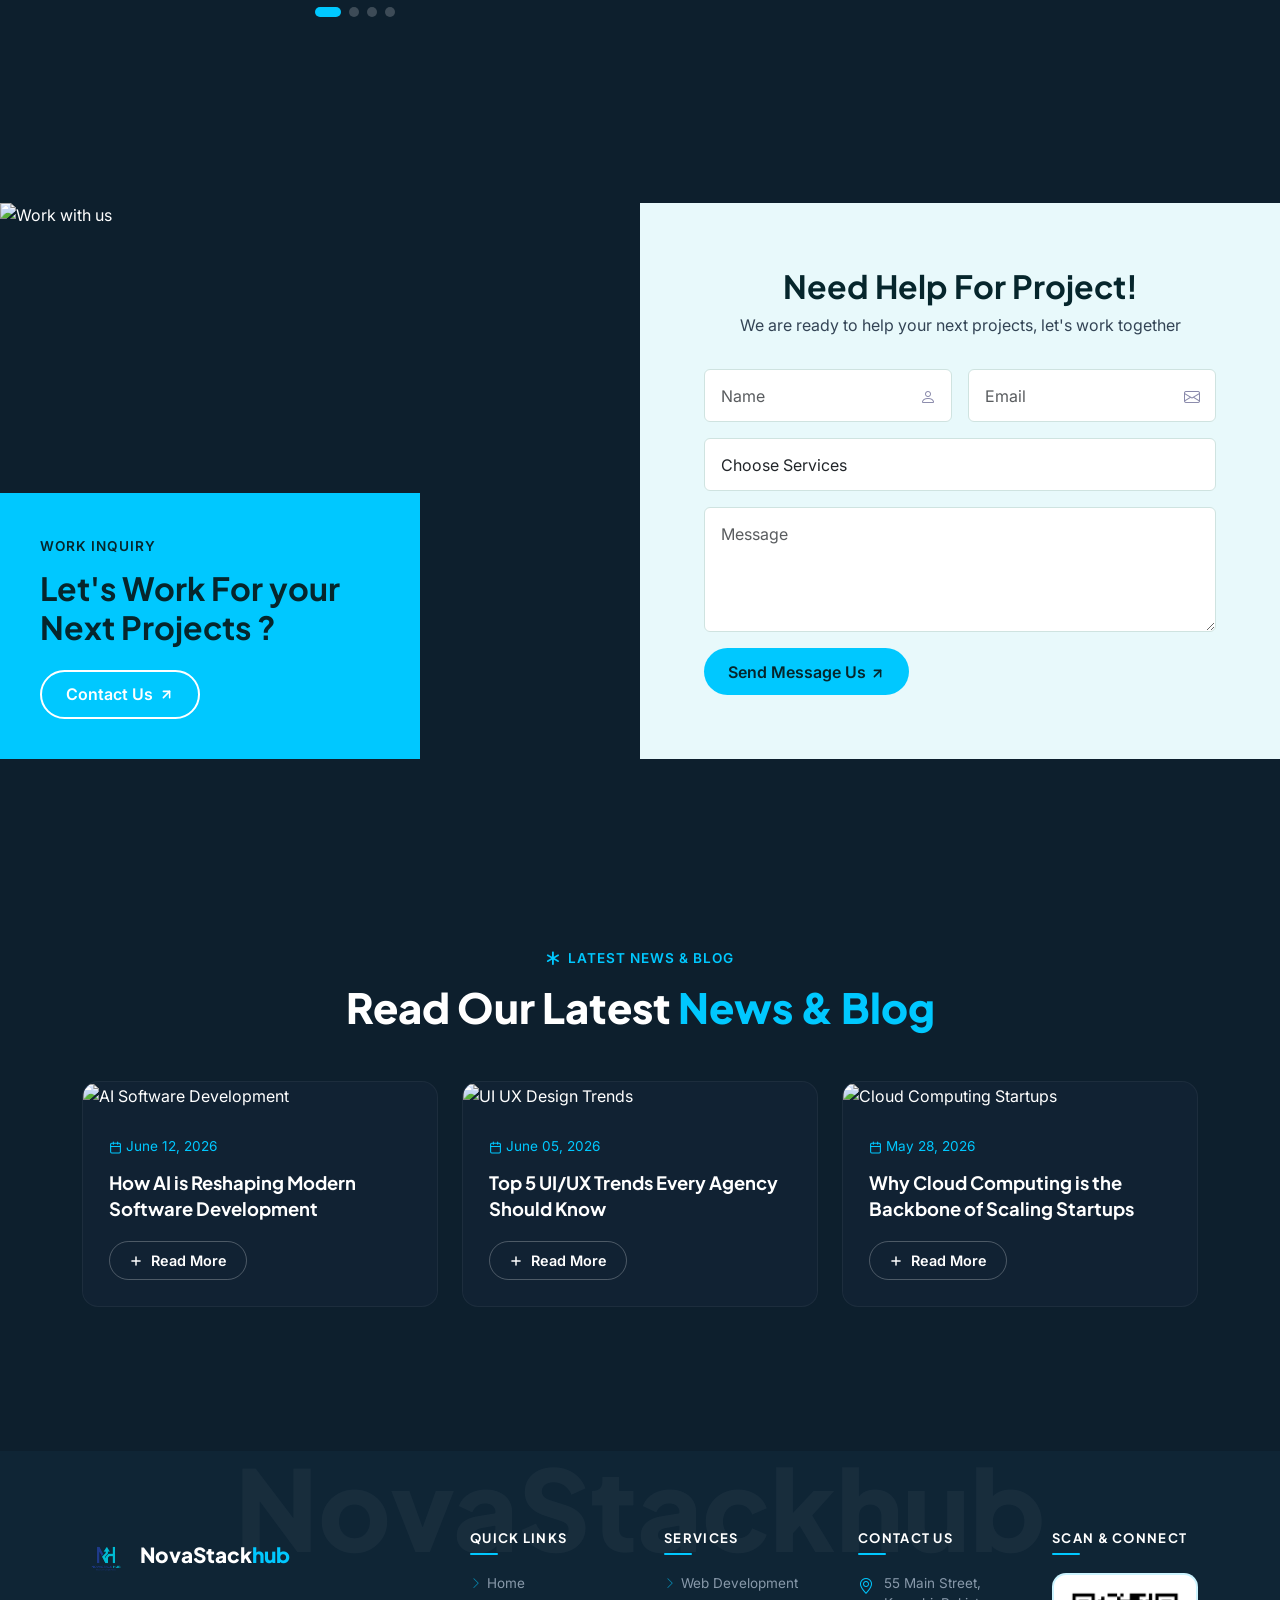
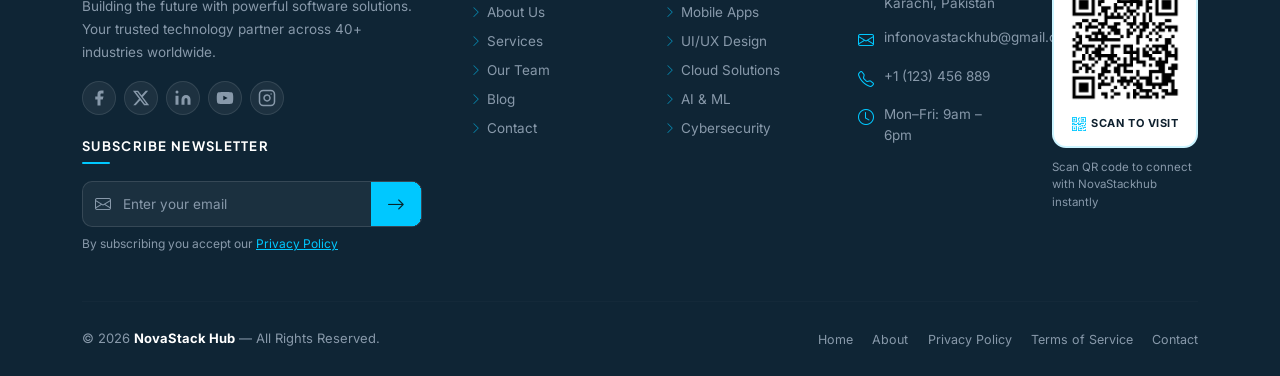
==== commit b70bb01e: "Add Pricing Page" ====
--- a/Home section/home.html
+++ b/Home section/home.html
@@ -33,7 +33,6 @@
                     stroke-linecap="round" />
             </svg>
             <div class="loader-logo">
-                <i class="ti ti-bolt"></i>
                 <img src="logo.png" alt="NovaStackhub Logo" style="height: 75px; width: 75px; object-fit: contain;">
             </div>
         </div>
@@ -75,16 +74,16 @@
         <div class="container">
             <div class="d-flex justify-content-between align-items-center flex-wrap gap-2">
                 <div class="d-flex gap-4 flex-wrap">
-                    <span><i class="ti ti-map-pin me-1"></i>55 Main Street, Karachi, Pakistan</span>
-                    <a href="https://infonovastackhub.com"><i class="ti ti-mail me-1"></i>infonovastackhub@gmail.com</a>
-                    <a href="tel:+11234568899"><i class="ti ti-phone me-1"></i>+1 (123) 456 889</a>
+                    <span><i class="bi bi-geo-alt me-1"></i>55 Main Street, Karachi, Pakistan</span>
+                    <a href="https://infonovastackhub.com"><i class="bi bi-envelope me-1"></i>infonovastackhub@gmail.com</a>
+                    <a href="tel:+11234568899"><i class="bi bi-telephone me-1"></i>+1 (123) 456 889</a>
                 </div>
                 <div class="d-flex gap-3 align-items-center">
                     <a href="#">Help</a><a href="#">Support</a><a href="#">FAQs</a>
-                    <a href="#"><i class="ti ti-brand-facebook"></i></a>
-                    <a href="#"><i class="ti ti-brand-x"></i></a>
-                    <a href="#"><i class="ti ti-brand-linkedin"></i></a>
-                    <a href="#"><i class="ti ti-brand-youtube"></i></a>
+                    <a href="#"><i class="bi bi-facebook"></i></a>
+                    <a href="#"><i class="bi bi-twitter-x"></i></a>
+                    <a href="#"><i class="bi bi-linkedin"></i></a>
+                    <a href="#"><i class="bi bi-youtube"></i></a>
                 </div>
             </div>
         </div>
@@ -267,13 +266,11 @@
         <li class="nav-item">
           <a class="nav-link" href="#case-studio"><i class="ti ti-report-analytics me-1"></i>Case Studio</a>
         </li>
- 
-     
- 
-        <!-- <li class="nav-item">
-         <li class="nav-item"><a class="nav-link" href="#cta"><i class="ti ti-mail me-1"></i>Contact Us</a></li>
-        </li> -->
- 
+
+        <li class="nav-item">
+          <a class="nav-link" href="../Pricing/pricing.html"><i class="bi bi-tag me-1"></i>Pricing</a>
+        </li>
+
       </ul>
              <a href="#cta" class="btn-quote nav-link px-4">CONTACT US &rarr;</a>
 
@@ -296,7 +293,7 @@
                         products that help businesses transform, grow, and lead in the digital age.</p>
                     <div class="hero-btns fade-up" style="transition-delay:.3s">
                         <button class="btn-primary-c">Explore Services &rarr;</button>
-                        <button class="btn-outline-c"><i class="ti ti-player-play me-2"></i>Watch Demo</button>
+                        <button class="btn-outline-c"><i class="bi bi-play-circle me-2"></i>Watch Demo</button>
                     </div>
                     <div class="hero-stats fade-up" style="transition-delay:.4s">
                         <div>
@@ -489,7 +486,7 @@
 <!-- SCROLL PROGRESS BUTTON -->
 <div id="scrollProgressBtn" onclick="handleScrollBtn()">
   <div class="spb-glow"></div>
-  <div class="spb-tooltip"><i class="ti ti-arrow-bar-to-up"></i> Back to Top</div>
+  <div class="spb-tooltip"><i class="bi bi-arrow-bar-up"></i> Back to Top</div>
   <svg class="spb-svg" viewBox="0 0 72 72">
     <defs>
       <linearGradient id="spbGrad" x1="0%" y1="0%" x2="100%" y2="100%">
@@ -512,7 +509,7 @@
     </g>
   </svg>
   <div class="spb-center">
-    <i class="ti ti-arrow-up spb-icon"></i>
+    <i class="bi bi-arrow-up spb-icon"></i>
     <span id="pgPct" class="spb-pct">0%</span>
   </div>
 </div>
@@ -541,7 +538,7 @@
  
      
       <div class="logo-icon-wrap">
-        <i class="ti ti-layers-subtract"></i><img src="logo.png" alt="NovaStackhub" style="height:44px;width:auto;object-fit:contain;">
+        <img src="logo.png" alt="NovaStackhub" style="height:44px;width:auto;object-fit:contain;">
       </div>
       <span class="logo-name">NovaStackhub</span>
     </div>
@@ -551,9 +548,9 @@
       <div class="cp-label">5m+ Trusted<br>Global Clients</div>
       <div class="cp-divider"></div>
       <div class="cp-avatars">
-        <div class="cp-avatar a1">A</div>
-        <div class="cp-avatar a2">B</div>
-        <div class="cp-avatar a3">C</div>
+        <div class="cp-avatar a1"><svg viewBox="0 0 24 24" fill="none" stroke="currentColor" stroke-width="2" stroke-linecap="round" stroke-linejoin="round" width="16" height="16"><path d="M20 21v-2a4 4 0 0 0-4-4H8a4 4 0 0 0-4 4v2"/><circle cx="12" cy="7" r="4"/></svg></div>
+        <div class="cp-avatar a2"><svg viewBox="0 0 24 24" fill="none" stroke="currentColor" stroke-width="2" stroke-linecap="round" stroke-linejoin="round" width="16" height="16"><path d="M20 21v-2a4 4 0 0 0-4-4H8a4 4 0 0 0-4 4v2"/><circle cx="12" cy="7" r="4"/></svg></div>
+        <div class="cp-avatar a3"><svg viewBox="0 0 24 24" fill="none" stroke="currentColor" stroke-width="2" stroke-linecap="round" stroke-linejoin="round" width="16" height="16"><path d="M20 21v-2a4 4 0 0 0-4-4H8a4 4 0 0 0-4 4v2"/><circle cx="12" cy="7" r="4"/></svg></div>
         <div class="cp-avatar-more">+</div>
       </div>
     </div>
@@ -575,13 +572,13 @@
     <div class="hero-stats">
  
       <div class="stat-card accent">
-        <div class="stat-check"><i class="ti ti-check"></i></div>
+        <div class="stat-check"><svg viewBox="0 0 24 24" fill="none" stroke="currentColor" stroke-width="2.5" stroke-linecap="round" stroke-linejoin="round" width="16" height="16"><polyline points="20 6 9 17 4 12"/></svg></div>
         <div class="stat-number" data-target="36" data-suffix="k+">0</div>
         <div class="stat-label">Trusted Global Clients</div>
       </div>
- 
+
       <div class="stat-card light">
-        <div class="stat-check"><i class="ti ti-check"></i></div>
+        <div class="stat-check"><svg viewBox="0 0 24 24" fill="none" stroke="currentColor" stroke-width="2.5" stroke-linecap="round" stroke-linejoin="round" width="16" height="16"><polyline points="20 6 9 17 4 12"/></svg></div>
         <div class="stat-number" data-target="850" data-suffix="+">0</div>
         <div class="stat-label">Best Project Complete</div>
       </div>
@@ -1079,10 +1076,10 @@
         <h6 class="footer-col-title mt-4">Subscribe Newsletter</h6>
         <form class="footer-subscribe-form">
           <div class="footer-input-wrap">
-            <i class="ti ti-mail"></i>
+            <i class="bi bi-envelope"></i>
             <input type="email" placeholder="Enter your email">
             <button type="submit" aria-label="Subscribe">
-              <i class="ti ti-arrow-right"></i>
+              <i class="bi bi-arrow-right"></i>
             </button>
           </div>
         </form>
@@ -1093,12 +1090,12 @@
       <div class="col-6 col-lg-2" data-aos="fade-up" data-aos-delay="100">
         <h6 class="footer-col-title">Quick Links</h6>
         <ul class="footer-links">
-          <li><a href="#hero"><i class="ti ti-chevron-right"></i>Home</a></li>
-          <li><a href="../About section/about.html"><i class="ti ti-chevron-right"></i>About Us</a></li>
-          <li><a href="#services"><i class="ti ti-chevron-right"></i>Services</a></li>
-          <li><a href="#team"><i class="ti ti-chevron-right"></i>Our Team</a></li>
-          <li><a href="#blog"><i class="ti ti-chevron-right"></i>Blog</a></li>
-          <li><a href="#contact"><i class="ti ti-chevron-right"></i>Contact</a></li>
+          <li><a href="#hero"><i class="bi bi-chevron-right"></i>Home</a></li>
+          <li><a href="../About section/about.html"><i class="bi bi-chevron-right"></i>About Us</a></li>
+          <li><a href="#services"><i class="bi bi-chevron-right"></i>Services</a></li>
+          <li><a href="#team"><i class="bi bi-chevron-right"></i>Our Team</a></li>
+          <li><a href="#blog"><i class="bi bi-chevron-right"></i>Blog</a></li>
+          <li><a href="#contact"><i class="bi bi-chevron-right"></i>Contact</a></li>
         </ul>
       </div>
 
@@ -1106,12 +1103,12 @@
       <div class="col-6 col-lg-2" data-aos="fade-up" data-aos-delay="200">
         <h6 class="footer-col-title">Services</h6>
         <ul class="footer-links">
-          <li><a href="#"><i class="ti ti-chevron-right"></i>Web Development</a></li>
-          <li><a href="#"><i class="ti ti-chevron-right"></i>Mobile Apps</a></li>
-          <li><a href="#"><i class="ti ti-chevron-right"></i>UI/UX Design</a></li>
-          <li><a href="#"><i class="ti ti-chevron-right"></i>Cloud Solutions</a></li>
-          <li><a href="#"><i class="ti ti-chevron-right"></i>AI &amp; ML</a></li>
-          <li><a href="#"><i class="ti ti-chevron-right"></i>Cybersecurity</a></li>
+          <li><a href="#"><i class="bi bi-chevron-right"></i>Web Development</a></li>
+          <li><a href="#"><i class="bi bi-chevron-right"></i>Mobile Apps</a></li>
+          <li><a href="#"><i class="bi bi-chevron-right"></i>UI/UX Design</a></li>
+          <li><a href="#"><i class="bi bi-chevron-right"></i>Cloud Solutions</a></li>
+          <li><a href="#"><i class="bi bi-chevron-right"></i>AI &amp; ML</a></li>
+          <li><a href="#"><i class="bi bi-chevron-right"></i>Cybersecurity</a></li>
         </ul>
       </div>
 
@@ -1120,19 +1117,19 @@
         <h6 class="footer-col-title">Contact Us</h6>
         <ul class="footer-contact-list">
           <li>
-            <i class="ti ti-map-pin"></i>
+            <i class="bi bi-geo-alt"></i>
             <span>55 Main Street,<br>Karachi, Pakistan</span>
           </li>
           <li>
-            <i class="ti ti-mail"></i>
+            <i class="bi bi-envelope"></i>
             <a href="mailto:infonovastackhub@gmail.com">infonovastackhub@gmail.com</a>
           </li>
           <li>
-            <i class="ti ti-phone"></i>
+            <i class="bi bi-telephone"></i>
             <a href="tel:+11234568899">+1 (123) 456 889</a>
           </li>
           <li>
-            <i class="ti ti-clock"></i>
+            <i class="bi bi-clock"></i>
             <span>Mon–Fri: 9am – 6pm</span>
           </li>
         </ul>
@@ -1144,7 +1141,7 @@
         <div class="footer-qr-card">
           <img src="../images/novastack_qr.png" alt="NovaStackhub QR Code" class="footer-qr-img">
           <div class="footer-qr-label">
-            <i class="ti ti-qrcode"></i>
+            <i class="bi bi-qr-code"></i>
             Scan to Visit
           </div>
         </div>
@@ -1207,7 +1204,7 @@
             <a id="choiceWebsiteBtn" href="#" style="text-decoration:none;">
               <div class="ind-choice-card" id="websiteChoiceCard">
                 <div class="ind-choice-icon" style="color:#00c8ff;">
-                  <i class="ti ti-world-www"></i>
+                  <svg viewBox="0 0 24 24" fill="none" stroke="currentColor" stroke-width="2" stroke-linecap="round" stroke-linejoin="round" width="22" height="22"><circle cx="12" cy="12" r="10"/><line x1="2" y1="12" x2="22" y2="12"/><path d="M12 2a15.3 15.3 0 0 1 4 10 15.3 15.3 0 0 1-4 10 15.3 15.3 0 0 1-4-10 15.3 15.3 0 0 1 4-10z"/></svg>
                 </div>
                 <h6 style="color:#fff;font-weight:700;margin-bottom:6px;">Demo Website</h6>
                 <p style="color:rgba(255,255,255,.45);font-size:12.5px;line-height:1.5;margin:0;">
@@ -1225,7 +1222,7 @@
             <a id="choiceErpBtn" href="#" style="text-decoration:none;">
               <div class="ind-choice-card ind-choice-card--accent" id="erpChoiceCard">
                 <div class="ind-choice-icon" id="erpChoiceIcon" style="color:#00c8ff;">
-                  <i class="ti ti-layout-dashboard"></i>
+                  <svg viewBox="0 0 24 24" fill="none" stroke="currentColor" stroke-width="2" stroke-linecap="round" stroke-linejoin="round" width="22" height="22"><rect x="3" y="3" width="7" height="7"/><rect x="14" y="3" width="7" height="7"/><rect x="14" y="14" width="7" height="7"/><rect x="3" y="14" width="7" height="7"/></svg>
                 </div>
                 <h6 style="color:#fff;font-weight:700;margin-bottom:6px;">ERP System Demo</h6>
                 <p style="color:rgba(255,255,255,.45);font-size:12.5px;line-height:1.5;margin:0;">
